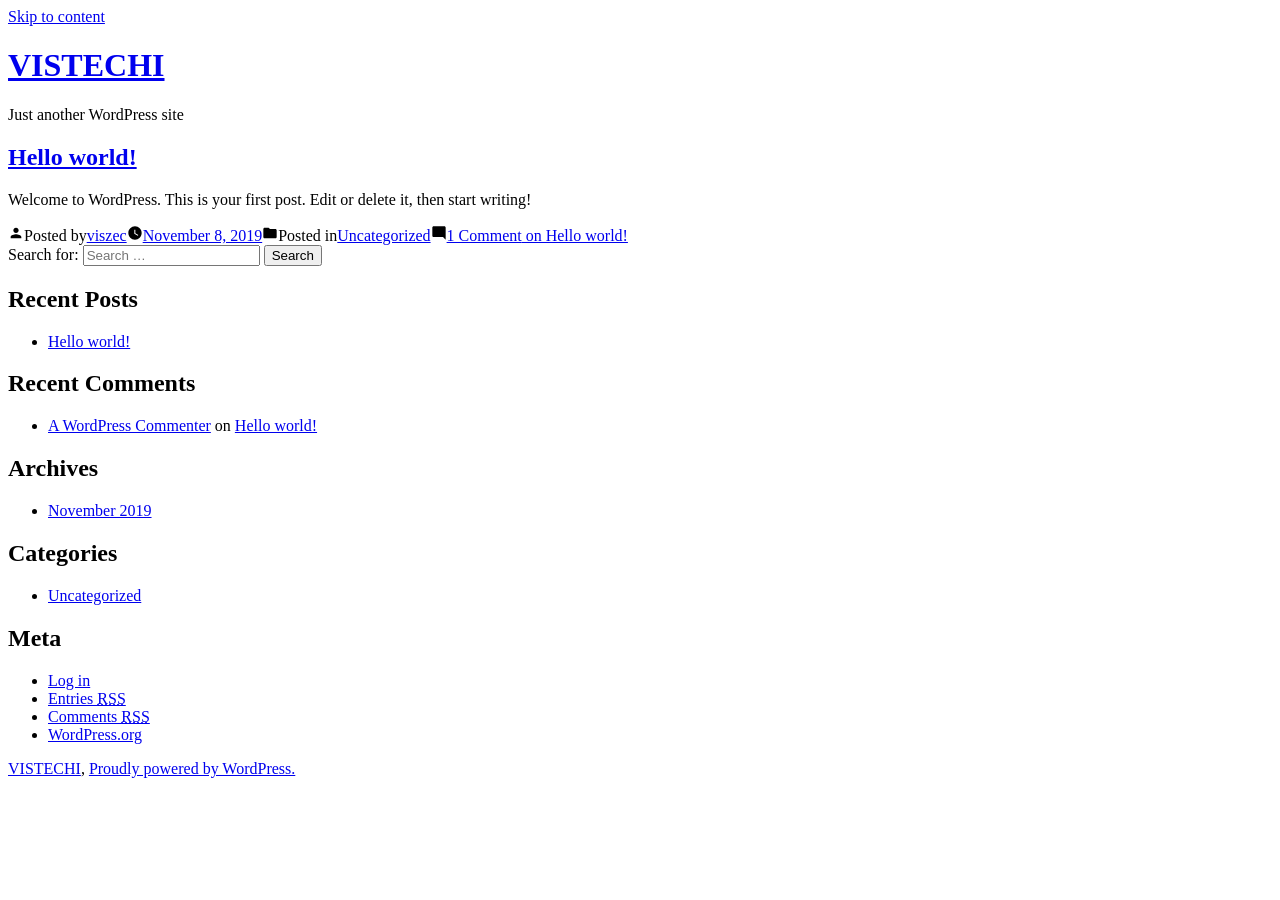
==== index.html @ fca7193f "WP2Static CREATE index.html" ====
<!DOCTYPE html>
<html lang="en-US"><head><meta charset="UTF-8"><meta name="viewport" content="width=device-width, initial-scale=1"><title>VISTECHI – Just another WordPress site</title><link rel="dns-prefetch" href="//s.w.org"><link rel="stylesheet" id="wp-block-library-css" href="https://viszec.github.io/vistechiwp/wp-includes/css/dist/block-library/style.min.css" type="text/css" media="all"><link rel="stylesheet" id="wp-block-library-theme-css" href="https://viszec.github.io/vistechiwp/wp-includes/css/dist/block-library/theme.min.css" type="text/css" media="all"><link rel="stylesheet" id="twentynineteen-style-css" href="https://viszec.github.io/vistechiwp/wp-content/themes/twentynineteen/style.css" type="text/css" media="all"><link rel="stylesheet" id="twentynineteen-print-style-css" href="https://viszec.github.io/vistechiwp/wp-content/themes/twentynineteen/print.css" type="text/css" media="print"><style type="text/css">.recentcomments a{display:inline !important;padding:0 !important;margin:0 !important;}</style></head><body class="home blog wp-embed-responsive hfeed image-filters-enabled">
<div id="page" class="site">
	<a class="skip-link screen-reader-text" href="#content">Skip to content</a>

		<header id="masthead" class="site-header"><div class="site-branding-container">
				<div class="site-branding">

								<h1 class="site-title"><a href="https://viszec.github.io/vistechiwp/" rel="home">VISTECHI</a></h1>
			
				<p class="site-description">
				Just another WordPress site			</p>
			</div>
			</div>

					</header><div id="content" class="site-content">

	<section id="primary" class="content-area"><main id="main" class="site-main"><article id="post-1" class="post-1 post type-post status-publish format-standard hentry category-uncategorized entry"><header class="entry-header"><h2 class="entry-title"><a href="https://viszec.github.io/vistechiwp/index.php/2019/11/08/hello-world/" rel="bookmark">Hello world!</a></h2>	</header><div class="entry-content">
		
<p>Welcome to WordPress. This is your first post. Edit or delete it, then start writing!</p>
	</div>

	<footer class="entry-footer"><span class="byline"><svg class="svg-icon" width="16" height="16" aria-hidden="true" role="img" focusable="false" viewbox="0 0 24 24" version="1.1" xmlns="http://www.w3.org/2000/svg" xmlns:xlink="http://www.w3.org/1999/xlink"><path d="M12 12c2.21 0 4-1.79 4-4s-1.79-4-4-4-4 1.79-4 4 1.79 4 4 4zm0 2c-2.67 0-8 1.34-8 4v2h16v-2c0-2.66-5.33-4-8-4z"></path><path d="M0 0h24v24H0z" fill="none"></path></svg><span class="screen-reader-text">Posted by</span><span class="author vcard"><a class="url fn n" href="https://viszec.github.io/vistechiwp/index.php/author/viszec/">viszec</a></span></span><span class="posted-on"><svg class="svg-icon" width="16" height="16" aria-hidden="true" role="img" focusable="false" xmlns="http://www.w3.org/2000/svg" viewbox="0 0 24 24"><defs><path id="a" d="M0 0h24v24H0V0z"></path></defs><clippath id="b"><use xlink:href="#a" overflow="visible"></use></clippath><path clip-path="url(#b)" d="M12 2C6.5 2 2 6.5 2 12s4.5 10 10 10 10-4.5 10-10S17.5 2 12 2zm4.2 14.2L11 13V7h1.5v5.2l4.5 2.7-.8 1.3z"></path></svg><a href="https://viszec.github.io/vistechiwp/index.php/2019/11/08/hello-world/" rel="bookmark"><time class="entry-date published updated" datetime="2019-11-08T01:41:29+00:00">November 8, 2019</time></a></span><span class="cat-links"><svg class="svg-icon" width="16" height="16" aria-hidden="true" role="img" focusable="false" xmlns="http://www.w3.org/2000/svg" viewbox="0 0 24 24"><path d="M10 4H4c-1.1 0-1.99.9-1.99 2L2 18c0 1.1.9 2 2 2h16c1.1 0 2-.9 2-2V8c0-1.1-.9-2-2-2h-8l-2-2z"></path><path d="M0 0h24v24H0z" fill="none"></path></svg><span class="screen-reader-text">Posted in</span><a href="https://viszec.github.io/vistechiwp/index.php/category/uncategorized/" rel="category tag">Uncategorized</a></span><span class="comments-link"><svg class="svg-icon" width="16" height="16" aria-hidden="true" role="img" focusable="false" viewbox="0 0 24 24" version="1.1" xmlns="http://www.w3.org/2000/svg" xmlns:xlink="http://www.w3.org/1999/xlink"><path d="M21.99 4c0-1.1-.89-2-1.99-2H4c-1.1 0-2 .9-2 2v12c0 1.1.9 2 2 2h14l4 4-.01-18z"></path><path d="M0 0h24v24H0z" fill="none"></path></svg><a href="https://viszec.github.io/vistechiwp/index.php/2019/11/08/hello-world/#comments">1 Comment<span class="screen-reader-text"> on Hello world!</span></a></span>	</footer></article></main></section></div>

	<footer id="colophon" class="site-footer"><aside class="widget-area" role="complementary" aria-label="Footer"><div class="widget-column footer-widget-1">
					<section id="search-2" class="widget widget_search"><form role="search" method="get" class="search-form" action="https://viszec.github.io/vistechiwp/">
				<label>
					<span class="screen-reader-text">Search for:</span>
					<input type="search" class="search-field" placeholder="Search …" value="" name="s"></label>
				<input type="submit" class="search-submit" value="Search"></form></section><section id="recent-posts-2" class="widget widget_recent_entries"><h2 class="widget-title">Recent Posts</h2>		<ul><li>
					<a href="https://viszec.github.io/vistechiwp/index.php/2019/11/08/hello-world/">Hello world!</a>
									</li>
					</ul></section><section id="recent-comments-2" class="widget widget_recent_comments"><h2 class="widget-title">Recent Comments</h2><ul id="recentcomments"><li class="recentcomments"><span class="comment-author-link"><a href="https://wordpress.org/" rel="external nofollow" class="url">A WordPress Commenter</a></span> on <a href="https://viszec.github.io/vistechiwp/index.php/2019/11/08/hello-world/#comment-1">Hello world!</a></li></ul></section><section id="archives-2" class="widget widget_archive"><h2 class="widget-title">Archives</h2>		<ul><li><a href="https://viszec.github.io/vistechiwp/index.php/2019/11/">November 2019</a></li>
		</ul></section><section id="categories-2" class="widget widget_categories"><h2 class="widget-title">Categories</h2>		<ul><li class="cat-item cat-item-1"><a href="https://viszec.github.io/vistechiwp/index.php/category/uncategorized/">Uncategorized</a>
</li>
		</ul></section><section id="meta-2" class="widget widget_meta"><h2 class="widget-title">Meta</h2>			<ul><li><a href="https://viszec.github.io/vistechiwp/wp-login.php">Log in</a></li>
			<li><a href="https://viszec.github.io/vistechiwp/index.php/feed/">Entries <abbr title="Really Simple Syndication">RSS</abbr></a></li>
			<li><a href="https://viszec.github.io/vistechiwp/index.php/comments/feed/">Comments <abbr title="Really Simple Syndication">RSS</abbr></a></li>
			<li><a href="https://wordpress.org/" title="Powered by WordPress, state-of-the-art semantic personal publishing platform.">WordPress.org</a></li>			</ul></section></div>
					</aside><div class="site-info">
										<a class="site-name" href="https://viszec.github.io/vistechiwp/" rel="home">VISTECHI</a>,
						<a href="https://wordpress.org/" class="imprint">
				Proudly powered by WordPress.			</a>
								</div>
	</footer></div>

	<script>
	/(trident|msie)/i.test(navigator.userAgent)&&document.getElementById&&window.addEventListener&&window.addEventListener("hashchange",function(){var t,e=location.hash.substring(1);/^[A-z0-9_-]+$/.test(e)&&(t=document.getElementById(e))&&(/^(?:a|select|input|button|textarea)$/i.test(t.tagName)||(t.tabIndex=-1),t.focus())},!1);
	</script></body></html>
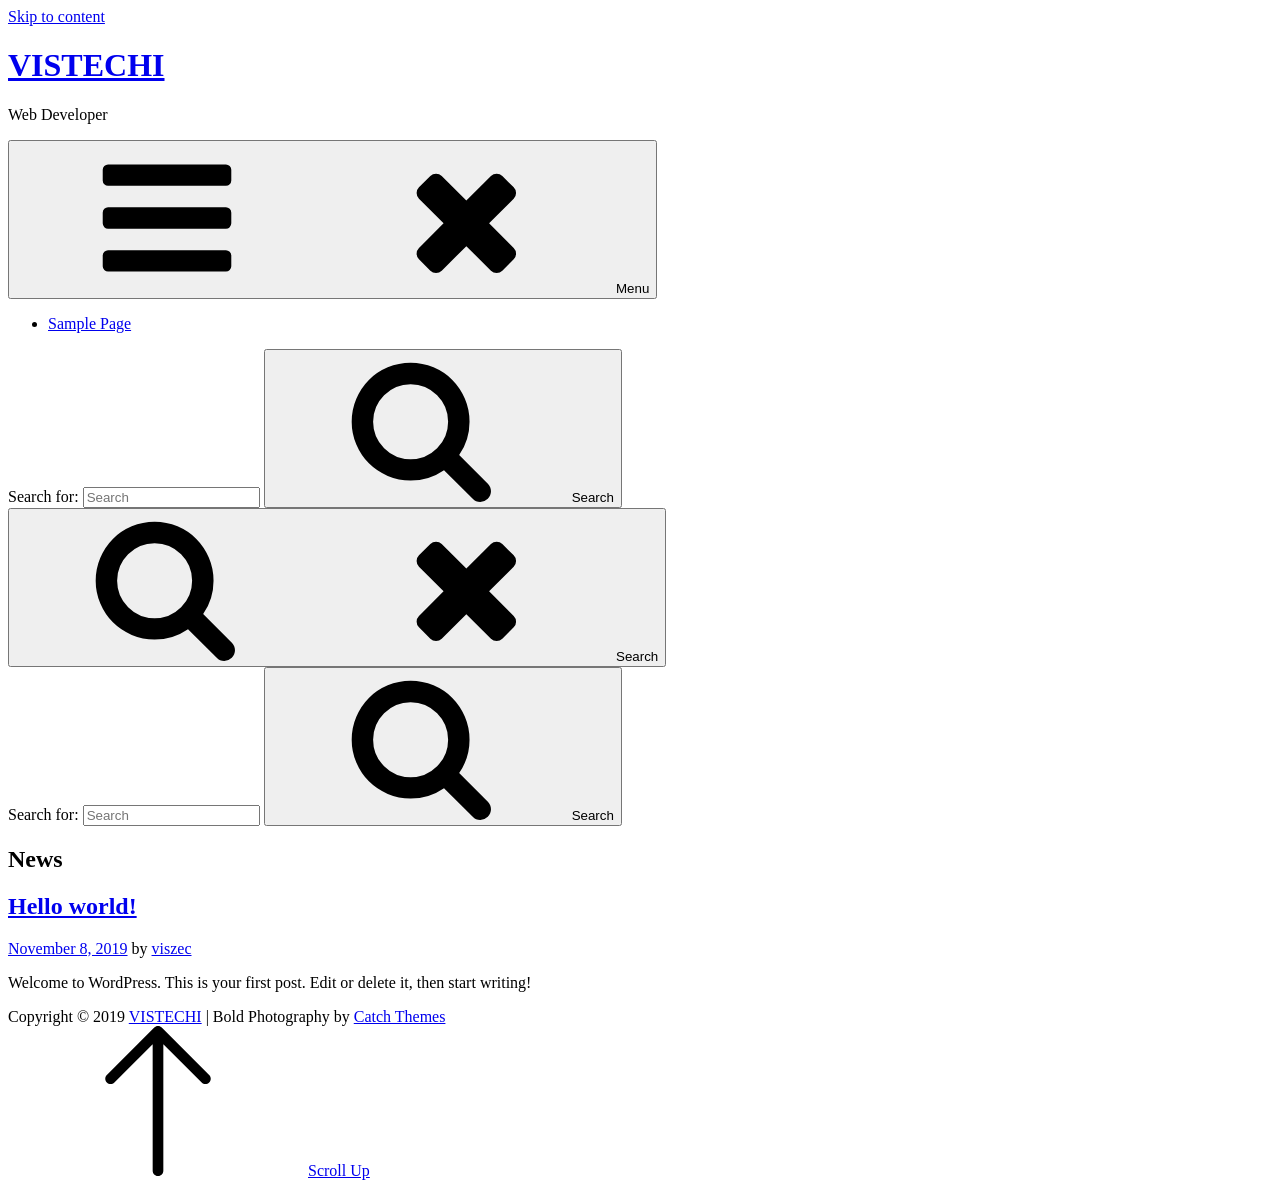
==== commit 23941a9a: "WP2Static UPDATE index.html" ====
--- a/index.html
+++ b/index.html
@@ -1,49 +1,123 @@
 <!DOCTYPE html>
-<html lang="en-US"><head><meta charset="UTF-8"><meta name="viewport" content="width=device-width, initial-scale=1"><title>VISTECHI – Just another WordPress site</title><link rel="dns-prefetch" href="//s.w.org"><link rel="stylesheet" id="wp-block-library-css" href="https://viszec.github.io/vistechiwp/wp-includes/css/dist/block-library/style.min.css" type="text/css" media="all"><link rel="stylesheet" id="wp-block-library-theme-css" href="https://viszec.github.io/vistechiwp/wp-includes/css/dist/block-library/theme.min.css" type="text/css" media="all"><link rel="stylesheet" id="twentynineteen-style-css" href="https://viszec.github.io/vistechiwp/wp-content/themes/twentynineteen/style.css" type="text/css" media="all"><link rel="stylesheet" id="twentynineteen-print-style-css" href="https://viszec.github.io/vistechiwp/wp-content/themes/twentynineteen/print.css" type="text/css" media="print"><style type="text/css">.recentcomments a{display:inline !important;padding:0 !important;margin:0 !important;}</style></head><body class="home blog wp-embed-responsive hfeed image-filters-enabled">
+<html lang="en-US"><head><meta charset="UTF-8"><meta name="viewport" content="width=device-width, initial-scale=1"><script>(function(html){html.className = html.className.replace(/\bno-js\b/,'js')})(document.documentElement);</script><title>VISTECHI – Web Developer</title><link rel="dns-prefetch" href="//fonts.googleapis.com"><link rel="dns-prefetch" href="//s.w.org"><link rel="stylesheet" id="wp-block-library-css" href="https://vistechi.com/wp-includes/css/dist/block-library/style.min.css" type="text/css" media="all"><link rel="stylesheet" id="wp-block-library-theme-css" href="https://vistechi.com/wp-includes/css/dist/block-library/theme.min.css" type="text/css" media="all"><link rel="stylesheet" id="bold-photography-fonts-css" href="https://fonts.googleapis.com/css?family=Open+Sans%3A200%2C300%2C400%2C500%2C600%2C700%2C400italic%2C700italic%7CJosefin+Sans%3A200%2C300%2C400%2C500%2C600%2C700%2C400italic%2C700italic%7COswald%3A200%2C300%2C400%2C500%2C600%2C700%2C400italic%2C700italic&subset=latin%2Clatin-ext" type="text/css" media="all"><link rel="stylesheet" id="bold-photography-style-css" href="https://vistechi.com/wp-content/themes/bold-photography/style.css" type="text/css" media="all"><link rel="stylesheet" id="bold-photography-block-style-css" href="https://vistechi.com/wp-content/themes/bold-photography/assets/css/blocks.css" type="text/css" media="all"><script type="text/javascript" src="https://vistechi.com/wp-includes/js/jquery/jquery.js"></script><script type="text/javascript" src="https://vistechi.com/wp-includes/js/jquery/jquery-migrate.min.js"></script><style type="text/css">.recentcomments a{display:inline !important;padding:0 !important;margin:0 !important;}</style></head><body class="home blog wp-embed-responsive ect-post hfeed fluid-layout navigation-classic no-sidebar content-width-layout excerpt has-header-image">
+
+
 <div id="page" class="site">
 	<a class="skip-link screen-reader-text" href="#content">Skip to content</a>
 
-		<header id="masthead" class="site-header"><div class="site-branding-container">
-				<div class="site-branding">
+	<header id="masthead" class="site-header featured-image"><div class="site-header-main">
+			<div class="wrapper">
+				
+<div class="site-branding">
+	
+	<div class="site-identity">
+					<h1 class="site-title"><a href="https://vistechi.com/" rel="home">VISTECHI</a></h1>
+					<p class="site-description">Web Developer</p>
+			</div>
+</div>
 
-								<h1 class="site-title"><a href="https://viszec.github.io/vistechiwp/" rel="home">VISTECHI</a></h1>
-			
-				<p class="site-description">
-				Just another WordPress site			</p>
-			</div>
+					<div id="site-header-menu" class="site-header-menu">
+		<div id="primary-menu-wrapper" class="menu-wrapper">
+			<div class="menu-toggle-wrapper">
+				<button id="menu-toggle" class="menu-toggle" aria-controls="top-menu" aria-expanded="false"><svg class="icon icon-bars" aria-hidden="true" role="img"><use href="#icon-bars" xlink:href="#icon-bars"></use></svg><svg class="icon icon-close" aria-hidden="true" role="img"><use href="#icon-close" xlink:href="#icon-close"></use></svg><span class="menu-label">Menu</span></button>
 			</div>
 
-					</header><div id="content" class="site-content">
+			<div class="menu-inside-wrapper">
+				
+					<nav id="site-navigation" class="main-navigation default-page-menu" role="navigation" aria-label="Primary Menu"><div class="primary-menu-container"><ul id="menu-primary-items" class="menu nav-menu"><li class="page_item page-item-2"><a href="https://vistechi.com/index.php/sample-page/">Sample Page</a></li></ul></div>
+				
+					</nav><div class="mobile-social-search">
+					<div class="search-container">
+						
 
-	<section id="primary" class="content-area"><main id="main" class="site-main"><article id="post-1" class="post-1 post type-post status-publish format-standard hentry category-uncategorized entry"><header class="entry-header"><h2 class="entry-title"><a href="https://viszec.github.io/vistechiwp/index.php/2019/11/08/hello-world/" rel="bookmark">Hello world!</a></h2>	</header><div class="entry-content">
+<form role="search" method="get" class="search-form" action="https://vistechi.com/">
+	<label for="search-form-5dc4d9b2a115b">
+		<span class="screen-reader-text">Search for:</span>
+		<input type="search" id="search-form-5dc4d9b2a115b" class="search-field" placeholder="Search" value="" name="s"></label>
+
+	<button type="submit" class="search-submit"><svg class="icon icon-search" aria-hidden="true" role="img"><use href="#icon-search" xlink:href="#icon-search"></use></svg><span class="screen-reader-text">Search</span></button>
+</form>
+					</div>
+				</div>
+			</div>
+		</div>
+
+		<div id="primary-search-wrapper" class="menu-wrapper">
+			<div class="menu-toggle-wrapper">
+				<button id="social-search-toggle" class="menu-toggle search-toggle"><svg class="icon icon-search" aria-hidden="true" role="img"><use href="#icon-search" xlink:href="#icon-search"></use></svg><svg class="icon icon-close" aria-hidden="true" role="img"><use href="#icon-close" xlink:href="#icon-close"></use></svg><span class="screen-reader-text">Search</span></button>
+			</div>
+
+			<div class="menu-inside-wrapper">
+				<div class="search-container">
+					
+
+<form role="search" method="get" class="search-form" action="https://vistechi.com/">
+	<label for="search-form-5dc4d9b2a1796">
+		<span class="screen-reader-text">Search for:</span>
+		<input type="search" id="search-form-5dc4d9b2a1796" class="search-field" placeholder="Search" value="" name="s"></label>
+
+	<button type="submit" class="search-submit"><svg class="icon icon-search" aria-hidden="true" role="img"><use href="#icon-search" xlink:href="#icon-search"></use></svg><span class="screen-reader-text">Search</span></button>
+</form>
+				</div>
+			</div>
+		</div>
+	</div>
+			</div>
+		</div>
+	</header><div id="content" class="site-content section">
+		<div class="wrapper">
+
+	<div id="primary" class="content-area">
+		<main id="main" class="site-main"><div class="archive-posts-wrapper ">
+							<div class="section-heading-wrapper">
+					<div class="section-title-wrapper">
+						<h2 class="section-title">News</h2>
+					</div>
+				</div>
+				
+				<div class="section-content-wrapper">
+					<div id="infinite-post-wrap" class="archive-post-wrap">
+						
+<article id="post-1" class="post-1 post type-post status-publish format-standard hentry category-uncategorized"><div class="post-wrapper hentry-inner">
 		
-<p>Welcome to WordPress. This is your first post. Edit or delete it, then start writing!</p>
+		<div class="entry-container">
+			<header class="entry-header"><h2 class="entry-title"><a href="https://vistechi.com/index.php/2019/11/08/hello-world/" rel="bookmark">Hello world!</a></h2>
+								<div class="entry-meta">
+					<span class="posted-on"><a href="https://vistechi.com/index.php/2019/11/08/hello-world/" rel="bookmark"><time class="entry-date published updated" datetime="2019-11-08T01:41:29+00:00">November 8, 2019</time></a></span>					<span class="byline"> by <span class="author vcard"><a class="url fn n" href="https://vistechi.com/index.php/author/viszec/">viszec</a></span></span>				</div>
+							</header><div class="entry-summary">
+				<p>Welcome to WordPress. This is your first post. Edit or delete it, then start writing!</p>
+			</div>
+		</div>
+	</div>
+</article></div>
+				</div>
+
+				
+							</div>
+		</main></div>
+
+		</div>
 	</div>
 
-	<footer class="entry-footer"><span class="byline"><svg class="svg-icon" width="16" height="16" aria-hidden="true" role="img" focusable="false" viewbox="0 0 24 24" version="1.1" xmlns="http://www.w3.org/2000/svg" xmlns:xlink="http://www.w3.org/1999/xlink"><path d="M12 12c2.21 0 4-1.79 4-4s-1.79-4-4-4-4 1.79-4 4 1.79 4 4 4zm0 2c-2.67 0-8 1.34-8 4v2h16v-2c0-2.66-5.33-4-8-4z"></path><path d="M0 0h24v24H0z" fill="none"></path></svg><span class="screen-reader-text">Posted by</span><span class="author vcard"><a class="url fn n" href="https://viszec.github.io/vistechiwp/index.php/author/viszec/">viszec</a></span></span><span class="posted-on"><svg class="svg-icon" width="16" height="16" aria-hidden="true" role="img" focusable="false" xmlns="http://www.w3.org/2000/svg" viewbox="0 0 24 24"><defs><path id="a" d="M0 0h24v24H0V0z"></path></defs><clippath id="b"><use xlink:href="#a" overflow="visible"></use></clippath><path clip-path="url(#b)" d="M12 2C6.5 2 2 6.5 2 12s4.5 10 10 10 10-4.5 10-10S17.5 2 12 2zm4.2 14.2L11 13V7h1.5v5.2l4.5 2.7-.8 1.3z"></path></svg><a href="https://viszec.github.io/vistechiwp/index.php/2019/11/08/hello-world/" rel="bookmark"><time class="entry-date published updated" datetime="2019-11-08T01:41:29+00:00">November 8, 2019</time></a></span><span class="cat-links"><svg class="svg-icon" width="16" height="16" aria-hidden="true" role="img" focusable="false" xmlns="http://www.w3.org/2000/svg" viewbox="0 0 24 24"><path d="M10 4H4c-1.1 0-1.99.9-1.99 2L2 18c0 1.1.9 2 2 2h16c1.1 0 2-.9 2-2V8c0-1.1-.9-2-2-2h-8l-2-2z"></path><path d="M0 0h24v24H0z" fill="none"></path></svg><span class="screen-reader-text">Posted in</span><a href="https://viszec.github.io/vistechiwp/index.php/category/uncategorized/" rel="category tag">Uncategorized</a></span><span class="comments-link"><svg class="svg-icon" width="16" height="16" aria-hidden="true" role="img" focusable="false" viewbox="0 0 24 24" version="1.1" xmlns="http://www.w3.org/2000/svg" xmlns:xlink="http://www.w3.org/1999/xlink"><path d="M21.99 4c0-1.1-.89-2-1.99-2H4c-1.1 0-2 .9-2 2v12c0 1.1.9 2 2 2h14l4 4-.01-18z"></path><path d="M0 0h24v24H0z" fill="none"></path></svg><a href="https://viszec.github.io/vistechiwp/index.php/2019/11/08/hello-world/#comments">1 Comment<span class="screen-reader-text"> on Hello world!</span></a></span>	</footer></article></main></section></div>
+	
 
-	<footer id="colophon" class="site-footer"><aside class="widget-area" role="complementary" aria-label="Footer"><div class="widget-column footer-widget-1">
-					<section id="search-2" class="widget widget_search"><form role="search" method="get" class="search-form" action="https://viszec.github.io/vistechiwp/">
-				<label>
-					<span class="screen-reader-text">Search for:</span>
-					<input type="search" class="search-field" placeholder="Search …" value="" name="s"></label>
-				<input type="submit" class="search-submit" value="Search"></form></section><section id="recent-posts-2" class="widget widget_recent_entries"><h2 class="widget-title">Recent Posts</h2>		<ul><li>
-					<a href="https://viszec.github.io/vistechiwp/index.php/2019/11/08/hello-world/">Hello world!</a>
-									</li>
-					</ul></section><section id="recent-comments-2" class="widget widget_recent_comments"><h2 class="widget-title">Recent Comments</h2><ul id="recentcomments"><li class="recentcomments"><span class="comment-author-link"><a href="https://wordpress.org/" rel="external nofollow" class="url">A WordPress Commenter</a></span> on <a href="https://viszec.github.io/vistechiwp/index.php/2019/11/08/hello-world/#comment-1">Hello world!</a></li></ul></section><section id="archives-2" class="widget widget_archive"><h2 class="widget-title">Archives</h2>		<ul><li><a href="https://viszec.github.io/vistechiwp/index.php/2019/11/">November 2019</a></li>
-		</ul></section><section id="categories-2" class="widget widget_categories"><h2 class="widget-title">Categories</h2>		<ul><li class="cat-item cat-item-1"><a href="https://viszec.github.io/vistechiwp/index.php/category/uncategorized/">Uncategorized</a>
-</li>
-		</ul></section><section id="meta-2" class="widget widget_meta"><h2 class="widget-title">Meta</h2>			<ul><li><a href="https://viszec.github.io/vistechiwp/wp-login.php">Log in</a></li>
-			<li><a href="https://viszec.github.io/vistechiwp/index.php/feed/">Entries <abbr title="Really Simple Syndication">RSS</abbr></a></li>
-			<li><a href="https://viszec.github.io/vistechiwp/index.php/comments/feed/">Comments <abbr title="Really Simple Syndication">RSS</abbr></a></li>
-			<li><a href="https://wordpress.org/" title="Powered by WordPress, state-of-the-art semantic personal publishing platform.">WordPress.org</a></li>			</ul></section></div>
-					</aside><div class="site-info">
-										<a class="site-name" href="https://viszec.github.io/vistechiwp/" rel="home">VISTECHI</a>,
-						<a href="https://wordpress.org/" class="imprint">
-				Proudly powered by WordPress.			</a>
-								</div>
+	<footer id="colophon" class="site-footer"><div id="site-generator">
+			
+<div class="site-info">Copyright © 2019 <a href="https://vistechi.com/">VISTECHI</a> <span class="sep"> | </span>Bold Photography by <a target="_blank" href="https://catchthemes.com/">Catch Themes</a></div>		</div>
 	</footer></div>
 
-	<script>
-	/(trident|msie)/i.test(navigator.userAgent)&&document.getElementById&&window.addEventListener&&window.addEventListener("hashchange",function(){var t,e=location.hash.substring(1);/^[A-z0-9_-]+$/.test(e)&&(t=document.getElementById(e))&&(/^(?:a|select|input|button|textarea)$/i.test(t.tagName)||(t.tabIndex=-1),t.focus())},!1);
-	</script></body></html>
+<a href="#masthead" id="scrollup" class="backtotop"><svg class="icon icon-scrollup" aria-hidden="true" role="img"><use href="#icon-scrollup" xlink:href="#icon-scrollup"></use></svg><span class="screen-reader-text">Scroll Up</span></a><script type="text/javascript" src="https://vistechi.com/wp-content/themes/bold-photography/assets/js/skip-link-focus-fix.min.js"></script><script type="text/javascript">
+/* <![CDATA[ */
+var boldPhotographyOptions = {"screenReaderText":{"expand":"expand child menu","collapse":"collapse child menu","icon":"<svg class=\"icon icon-angle-down\" aria-hidden=\"true\" role=\"img\"> <use href=\"#icon-angle-down\" xlink:href=\"#icon-angle-down\"><\/use> <span class=\"svg-fallback icon-angle-down\"><\/span><\/svg>"},"iconNavPrev":"<svg class=\"icon icon-angle-left\" aria-hidden=\"true\" role=\"img\"> <use href=\"#icon-angle-left\" xlink:href=\"#icon-angle-left\"><\/use> <span class=\"svg-fallback icon-angle-left\"><\/span><\/svg>","iconNavNext":"<svg class=\"icon icon-angle-right\" aria-hidden=\"true\" role=\"img\"> <use href=\"#icon-angle-right\" xlink:href=\"#icon-angle-right\"><\/use> <span class=\"svg-fallback icon-angle-right\"><\/span><\/svg>","rtl":"","dropdownIcon":"<svg class=\"icon icon-angle-down\" aria-hidden=\"true\" role=\"img\"> <use href=\"#icon-angle-down\" xlink:href=\"#icon-angle-down\"><\/use> <span class=\"svg-fallback icon-angle-down\"><\/span><\/svg>"};
+/* ]]> */
+</script><script type="text/javascript" src="https://vistechi.com/wp-content/themes/bold-photography/assets/js/functions.min.js"></script><svg style="position: absolute; width: 0; height: 0; overflow: hidden;" version="1.1" xmlns="http://www.w3.org/2000/svg" xmlns:xlink="http://www.w3.org/1999/xlink"><defs><symbol id="icon-behance" viewbox="0 0 37 32"><path class="path1" d="M33 6.054h-9.125v2.214h9.125v-2.214zM28.5 13.661q-1.607 0-2.607 0.938t-1.107 2.545h7.286q-0.321-3.482-3.571-3.482zM28.786 24.107q1.125 0 2.179-0.571t1.357-1.554h3.946q-1.786 5.482-7.625 5.482-3.821 0-6.080-2.357t-2.259-6.196q0-3.714 2.33-6.17t6.009-2.455q2.464 0 4.295 1.214t2.732 3.196 0.902 4.429q0 0.304-0.036 0.839h-11.75q0 1.982 1.027 3.063t2.973 1.080zM4.946 23.214h5.286q3.661 0 3.661-2.982 0-3.214-3.554-3.214h-5.393v6.196zM4.946 13.625h5.018q1.393 0 2.205-0.652t0.813-2.027q0-2.571-3.393-2.571h-4.643v5.25zM0 4.536h10.607q1.554 0 2.768 0.25t2.259 0.848 1.607 1.723 0.563 2.75q0 3.232-3.071 4.696 2.036 0.571 3.071 2.054t1.036 3.643q0 1.339-0.438 2.438t-1.179 1.848-1.759 1.268-2.161 0.75-2.393 0.232h-10.911v-22.5z"></path></symbol><symbol id="icon-deviantart" viewbox="0 0 18 32"><path class="path1" d="M18.286 5.411l-5.411 10.393 0.429 0.554h4.982v7.411h-9.054l-0.786 0.536-2.536 4.875-0.536 0.536h-5.375v-5.411l5.411-10.411-0.429-0.536h-4.982v-7.411h9.054l0.786-0.536 2.536-4.875 0.536-0.536h5.375v5.411z"></path></symbol><symbol id="icon-medium" viewbox="0 0 32 32"><path class="path1" d="M10.661 7.518v20.946q0 0.446-0.223 0.759t-0.652 0.313q-0.304 0-0.589-0.143l-8.304-4.161q-0.375-0.179-0.634-0.598t-0.259-0.83v-20.357q0-0.357 0.179-0.607t0.518-0.25q0.25 0 0.786 0.268l9.125 4.571q0.054 0.054 0.054 0.089zM11.804 9.321l9.536 15.464-9.536-4.75v-10.714zM32 9.643v18.821q0 0.446-0.25 0.723t-0.679 0.277-0.839-0.232l-7.875-3.929zM31.946 7.5q0 0.054-4.58 7.491t-5.366 8.705l-6.964-11.321 5.786-9.411q0.304-0.5 0.929-0.5 0.25 0 0.464 0.107l9.661 4.821q0.071 0.036 0.071 0.107z"></path></symbol><symbol id="icon-slideshare" viewbox="0 0 32 32"><path class="path1" d="M15.589 13.214q0 1.482-1.134 2.545t-2.723 1.063-2.723-1.063-1.134-2.545q0-1.5 1.134-2.554t2.723-1.054 2.723 1.054 1.134 2.554zM24.554 13.214q0 1.482-1.125 2.545t-2.732 1.063q-1.589 0-2.723-1.063t-1.134-2.545q0-1.5 1.134-2.554t2.723-1.054q1.607 0 2.732 1.054t1.125 2.554zM28.571 16.429v-11.911q0-1.554-0.571-2.205t-1.982-0.652h-19.857q-1.482 0-2.009 0.607t-0.527 2.25v12.018q0.768 0.411 1.58 0.714t1.446 0.5 1.446 0.33 1.268 0.196 1.25 0.071 1.045 0.009 1.009-0.036 0.795-0.036q1.214-0.018 1.696 0.482 0.107 0.107 0.179 0.161 0.464 0.446 1.089 0.911 0.125-1.625 2.107-1.554 0.089 0 0.652 0.027t0.768 0.036 0.813 0.018 0.946-0.018 0.973-0.080 1.089-0.152 1.107-0.241 1.196-0.348 1.205-0.482 1.286-0.616zM31.482 16.339q-2.161 2.661-6.643 4.5 1.5 5.089-0.411 8.304-1.179 2.018-3.268 2.643-1.857 0.571-3.25-0.268-1.536-0.911-1.464-2.929l-0.018-5.821v-0.018q-0.143-0.036-0.438-0.107t-0.42-0.089l-0.018 6.036q0.071 2.036-1.482 2.929-1.411 0.839-3.268 0.268-2.089-0.643-3.25-2.679-1.875-3.214-0.393-8.268-4.482-1.839-6.643-4.5-0.446-0.661-0.071-1.125t1.071 0.018q0.054 0.036 0.196 0.125t0.196 0.143v-12.393q0-1.286 0.839-2.196t2.036-0.911h22.446q1.196 0 2.036 0.911t0.839 2.196v12.393l0.375-0.268q0.696-0.482 1.071-0.018t-0.071 1.125z"></path></symbol><symbol id="icon-snapchat-ghost" viewbox="0 0 30 32"><path class="path1" d="M15.143 2.286q2.393-0.018 4.295 1.223t2.92 3.438q0.482 1.036 0.482 3.196 0 0.839-0.161 3.411 0.25 0.125 0.5 0.125 0.321 0 0.911-0.241t0.911-0.241q0.518 0 1 0.321t0.482 0.821q0 0.571-0.563 0.964t-1.232 0.563-1.232 0.518-0.563 0.848q0 0.268 0.214 0.768 0.661 1.464 1.83 2.679t2.58 1.804q0.5 0.214 1.429 0.411 0.5 0.107 0.5 0.625 0 1.25-3.911 1.839-0.125 0.196-0.196 0.696t-0.25 0.83-0.589 0.33q-0.357 0-1.107-0.116t-1.143-0.116q-0.661 0-1.107 0.089-0.571 0.089-1.125 0.402t-1.036 0.679-1.036 0.723-1.357 0.598-1.768 0.241q-0.929 0-1.723-0.241t-1.339-0.598-1.027-0.723-1.036-0.679-1.107-0.402q-0.464-0.089-1.125-0.089-0.429 0-1.17 0.134t-1.045 0.134q-0.446 0-0.625-0.33t-0.25-0.848-0.196-0.714q-3.911-0.589-3.911-1.839 0-0.518 0.5-0.625 0.929-0.196 1.429-0.411 1.393-0.571 2.58-1.804t1.83-2.679q0.214-0.5 0.214-0.768 0-0.5-0.563-0.848t-1.241-0.527-1.241-0.563-0.563-0.938q0-0.482 0.464-0.813t0.982-0.33q0.268 0 0.857 0.232t0.946 0.232q0.321 0 0.571-0.125-0.161-2.536-0.161-3.393 0-2.179 0.482-3.214 1.143-2.446 3.071-3.536t4.714-1.125z"></path></symbol><symbol id="icon-yelp" viewbox="0 0 27 32"><path class="path1" d="M13.804 23.554v2.268q-0.018 5.214-0.107 5.446-0.214 0.571-0.911 0.714-0.964 0.161-3.241-0.679t-2.902-1.589q-0.232-0.268-0.304-0.643-0.018-0.214 0.071-0.464 0.071-0.179 0.607-0.839t3.232-3.857q0.018 0 1.071-1.25 0.268-0.339 0.705-0.438t0.884 0.063q0.429 0.179 0.67 0.518t0.223 0.75zM11.143 19.071q-0.054 0.982-0.929 1.25l-2.143 0.696q-4.911 1.571-5.214 1.571-0.625-0.036-0.964-0.643-0.214-0.446-0.304-1.339-0.143-1.357 0.018-2.973t0.536-2.223 1-0.571q0.232 0 3.607 1.375 1.25 0.518 2.054 0.839l1.5 0.607q0.411 0.161 0.634 0.545t0.205 0.866zM25.893 24.375q-0.125 0.964-1.634 2.875t-2.42 2.268q-0.661 0.25-1.125-0.125-0.25-0.179-3.286-5.125l-0.839-1.375q-0.25-0.375-0.205-0.821t0.348-0.821q0.625-0.768 1.482-0.464 0.018 0.018 2.125 0.714 3.625 1.179 4.321 1.42t0.839 0.366q0.5 0.393 0.393 1.089zM13.893 13.089q0.089 1.821-0.964 2.179-1.036 0.304-2.036-1.268l-6.75-10.679q-0.143-0.625 0.339-1.107 0.732-0.768 3.705-1.598t4.009-0.563q0.714 0.179 0.875 0.804 0.054 0.321 0.393 5.455t0.429 6.777zM25.714 15.018q0.054 0.696-0.464 1.054-0.268 0.179-5.875 1.536-1.196 0.268-1.625 0.411l0.018-0.036q-0.411 0.107-0.821-0.071t-0.661-0.571q-0.536-0.839 0-1.554 0.018-0.018 1.339-1.821 2.232-3.054 2.679-3.643t0.607-0.696q0.5-0.339 1.161-0.036 0.857 0.411 2.196 2.384t1.446 2.991v0.054z"></path></symbol><symbol id="icon-vine" viewbox="0 0 27 32"><path class="path1" d="M26.732 14.768v3.536q-1.804 0.411-3.536 0.411-1.161 2.429-2.955 4.839t-3.241 3.848-2.286 1.902q-1.429 0.804-2.893-0.054-0.5-0.304-1.080-0.777t-1.518-1.491-1.83-2.295-1.92-3.286-1.884-4.357-1.634-5.616-1.259-6.964h5.054q0.464 3.893 1.25 7.116t1.866 5.661 2.17 4.205 2.5 3.482q3.018-3.018 5.125-7.25-2.536-1.286-3.982-3.929t-1.446-5.946q0-3.429 1.857-5.616t5.071-2.188q3.179 0 4.875 1.884t1.696 5.313q0 2.839-1.036 5.107-0.125 0.018-0.348 0.054t-0.821 0.036-1.125-0.107-1.107-0.455-0.902-0.92q0.554-1.839 0.554-3.286 0-1.554-0.518-2.357t-1.411-0.804q-0.946 0-1.518 0.884t-0.571 2.509q0 3.321 1.875 5.241t4.768 1.92q1.107 0 2.161-0.25z"></path></symbol><symbol id="icon-vk" viewbox="0 0 35 32"><path class="path1" d="M34.232 9.286q0.411 1.143-2.679 5.25-0.429 0.571-1.161 1.518-1.393 1.786-1.607 2.339-0.304 0.732 0.25 1.446 0.304 0.375 1.446 1.464h0.018l0.071 0.071q2.518 2.339 3.411 3.946 0.054 0.089 0.116 0.223t0.125 0.473-0.009 0.607-0.446 0.491-1.054 0.223l-4.571 0.071q-0.429 0.089-1-0.089t-0.929-0.393l-0.357-0.214q-0.536-0.375-1.25-1.143t-1.223-1.384-1.089-1.036-1.009-0.277q-0.054 0.018-0.143 0.063t-0.304 0.259-0.384 0.527-0.304 0.929-0.116 1.384q0 0.268-0.063 0.491t-0.134 0.33l-0.071 0.089q-0.321 0.339-0.946 0.393h-2.054q-1.268 0.071-2.607-0.295t-2.348-0.946-1.839-1.179-1.259-1.027l-0.446-0.429q-0.179-0.179-0.491-0.536t-1.277-1.625-1.893-2.696-2.188-3.768-2.33-4.857q-0.107-0.286-0.107-0.482t0.054-0.286l0.071-0.107q0.268-0.339 1.018-0.339l4.893-0.036q0.214 0.036 0.411 0.116t0.286 0.152l0.089 0.054q0.286 0.196 0.429 0.571 0.357 0.893 0.821 1.848t0.732 1.455l0.286 0.518q0.518 1.071 1 1.857t0.866 1.223 0.741 0.688 0.607 0.25 0.482-0.089q0.036-0.018 0.089-0.089t0.214-0.393 0.241-0.839 0.17-1.446 0-2.232q-0.036-0.714-0.161-1.304t-0.25-0.821l-0.107-0.214q-0.446-0.607-1.518-0.768-0.232-0.036 0.089-0.429 0.304-0.339 0.679-0.536 0.946-0.464 4.268-0.429 1.464 0.018 2.411 0.232 0.357 0.089 0.598 0.241t0.366 0.429 0.188 0.571 0.063 0.813-0.018 0.982-0.045 1.259-0.027 1.473q0 0.196-0.018 0.75t-0.009 0.857 0.063 0.723 0.205 0.696 0.402 0.438q0.143 0.036 0.304 0.071t0.464-0.196 0.679-0.616 0.929-1.196 1.214-1.92q1.071-1.857 1.911-4.018 0.071-0.179 0.179-0.313t0.196-0.188l0.071-0.054 0.089-0.045t0.232-0.054 0.357-0.009l5.143-0.036q0.696-0.089 1.143 0.045t0.554 0.295z"></path></symbol><symbol id="icon-search" viewbox="0 0 30 32"><path class="path1" d="M20.571 14.857q0-3.304-2.348-5.652t-5.652-2.348-5.652 2.348-2.348 5.652 2.348 5.652 5.652 2.348 5.652-2.348 2.348-5.652zM29.714 29.714q0 0.929-0.679 1.607t-1.607 0.679q-0.964 0-1.607-0.679l-6.125-6.107q-3.196 2.214-7.125 2.214-2.554 0-4.884-0.991t-4.018-2.679-2.679-4.018-0.991-4.884 0.991-4.884 2.679-4.018 4.018-2.679 4.884-0.991 4.884 0.991 4.018 2.679 2.679 4.018 0.991 4.884q0 3.929-2.214 7.125l6.125 6.125q0.661 0.661 0.661 1.607z"></path></symbol><symbol id="icon-envelope-o" viewbox="0 0 1792 1792"><path d="M1664 1504v-768q-32 36-69 66-268 206-426 338-51 43-83 67t-86.5 48.5-102.5 24.5h-2q-48 0-102.5-24.5t-86.5-48.5-83-67q-158-132-426-338-37-30-69-66v768q0 13 9.5 22.5t22.5 9.5h1472q13 0 22.5-9.5t9.5-22.5zm0-1051v-24.5l-.5-13-3-12.5-5.5-9-9-7.5-14-2.5h-1472q-13 0-22.5 9.5t-9.5 22.5q0 168 147 284 193 152 401 317 6 5 35 29.5t46 37.5 44.5 31.5 50.5 27.5 43 9h2q20 0 43-9t50.5-27.5 44.5-31.5 46-37.5 35-29.5q208-165 401-317 54-43 100.5-115.5t46.5-131.5zm128-37v1088q0 66-47 113t-113 47h-1472q-66 0-113-47t-47-113v-1088q0-66 47-113t113-47h1472q66 0 113 47t47 113z"></path></symbol><symbol id="icon-close" viewbox="0 0 25 32"><path class="path1" d="M23.179 23.607q0 0.714-0.5 1.214l-2.429 2.429q-0.5 0.5-1.214 0.5t-1.214-0.5l-5.25-5.25-5.25 5.25q-0.5 0.5-1.214 0.5t-1.214-0.5l-2.429-2.429q-0.5-0.5-0.5-1.214t0.5-1.214l5.25-5.25-5.25-5.25q-0.5-0.5-0.5-1.214t0.5-1.214l2.429-2.429q0.5-0.5 1.214-0.5t1.214 0.5l5.25 5.25 5.25-5.25q0.5-0.5 1.214-0.5t1.214 0.5l2.429 2.429q0.5 0.5 0.5 1.214t-0.5 1.214l-5.25 5.25 5.25 5.25q0.5 0.5 0.5 1.214z"></path></symbol><symbol id="icon-angle-left" viewbox="0 0 1792 1792"><path class="path1" d="M1203 544q0 13-10 23l-393 393 393 393q10 10 10 23t-10 23l-50 50q-10 10-23 10t-23-10l-466-466q-10-10-10-23t10-23l466-466q10-10 23-10t23 10l50 50q10 10 10 23z"></path></symbol><symbol id="icon-angle-right" viewbox="0 0 1792 1792"><path class="path1" d="M1171 960q0 13-10 23l-466 466q-10 10-23 10t-23-10l-50-50q-10-10-10-23t10-23l393-393-393-393q-10-10-10-23t10-23l50-50q10-10 23-10t23 10l466 466q10 10 10 23z"></path></symbol><symbol id="icon-angle-down" viewbox="0 0 21 32"><path class="path1" d="M19.196 13.143q0 0.232-0.179 0.411l-8.321 8.321q-0.179 0.179-0.411 0.179t-0.411-0.179l-8.321-8.321q-0.179-0.179-0.179-0.411t0.179-0.411l0.893-0.893q0.179-0.179 0.411-0.179t0.411 0.179l7.018 7.018 7.018-7.018q0.179-0.179 0.411-0.179t0.411 0.179l0.893 0.893q0.179 0.179 0.179 0.411z"></path></symbol><symbol id="icon-folder-open" viewbox="0 0 34 32"><path class="path1" d="M33.554 17q0 0.554-0.554 1.179l-6 7.071q-0.768 0.911-2.152 1.545t-2.563 0.634h-19.429q-0.607 0-1.080-0.232t-0.473-0.768q0-0.554 0.554-1.179l6-7.071q0.768-0.911 2.152-1.545t2.563-0.634h19.429q0.607 0 1.080 0.232t0.473 0.768zM27.429 10.857v2.857h-14.857q-1.679 0-3.518 0.848t-2.929 2.134l-6.107 7.179q0-0.071-0.009-0.223t-0.009-0.223v-17.143q0-1.643 1.179-2.821t2.821-1.179h5.714q1.643 0 2.821 1.179t1.179 2.821v0.571h9.714q1.643 0 2.821 1.179t1.179 2.821z"></path></symbol><symbol id="icon-twitter" viewbox="0 0 30 32"><path class="path1" d="M28.929 7.286q-1.196 1.75-2.893 2.982 0.018 0.25 0.018 0.75 0 2.321-0.679 4.634t-2.063 4.437-3.295 3.759-4.607 2.607-5.768 0.973q-4.839 0-8.857-2.589 0.625 0.071 1.393 0.071 4.018 0 7.161-2.464-1.875-0.036-3.357-1.152t-2.036-2.848q0.589 0.089 1.089 0.089 0.768 0 1.518-0.196-2-0.411-3.313-1.991t-1.313-3.67v-0.071q1.214 0.679 2.607 0.732-1.179-0.786-1.875-2.054t-0.696-2.75q0-1.571 0.786-2.911 2.161 2.661 5.259 4.259t6.634 1.777q-0.143-0.679-0.143-1.321 0-2.393 1.688-4.080t4.080-1.688q2.5 0 4.214 1.821 1.946-0.375 3.661-1.393-0.661 2.054-2.536 3.179 1.661-0.179 3.321-0.893z"></path></symbol><symbol id="icon-facebook" viewbox="0 0 19 32"><path class="path1" d="M17.125 0.214v4.714h-2.804q-1.536 0-2.071 0.643t-0.536 1.929v3.375h5.232l-0.696 5.286h-4.536v13.554h-5.464v-13.554h-4.554v-5.286h4.554v-3.893q0-3.321 1.857-5.152t4.946-1.83q2.625 0 4.071 0.214z"></path></symbol><symbol id="icon-github" viewbox="0 0 27 32"><path class="path1" d="M13.714 2.286q3.732 0 6.884 1.839t4.991 4.991 1.839 6.884q0 4.482-2.616 8.063t-6.759 4.955q-0.482 0.089-0.714-0.125t-0.232-0.536q0-0.054 0.009-1.366t0.009-2.402q0-1.732-0.929-2.536 1.018-0.107 1.83-0.321t1.679-0.696 1.446-1.188 0.946-1.875 0.366-2.688q0-2.125-1.411-3.679 0.661-1.625-0.143-3.643-0.5-0.161-1.446 0.196t-1.643 0.786l-0.679 0.429q-1.661-0.464-3.429-0.464t-3.429 0.464q-0.286-0.196-0.759-0.482t-1.491-0.688-1.518-0.241q-0.804 2.018-0.143 3.643-1.411 1.554-1.411 3.679 0 1.518 0.366 2.679t0.938 1.875 1.438 1.196 1.679 0.696 1.83 0.321q-0.696 0.643-0.875 1.839-0.375 0.179-0.804 0.268t-1.018 0.089-1.17-0.384-0.991-1.116q-0.339-0.571-0.866-0.929t-0.884-0.429l-0.357-0.054q-0.375 0-0.518 0.080t-0.089 0.205 0.161 0.25 0.232 0.214l0.125 0.089q0.393 0.179 0.777 0.679t0.563 0.911l0.179 0.411q0.232 0.679 0.786 1.098t1.196 0.536 1.241 0.125 0.991-0.063l0.411-0.071q0 0.679 0.009 1.58t0.009 0.973q0 0.321-0.232 0.536t-0.714 0.125q-4.143-1.375-6.759-4.955t-2.616-8.063q0-3.732 1.839-6.884t4.991-4.991 6.884-1.839zM5.196 21.982q0.054-0.125-0.125-0.214-0.179-0.054-0.232 0.036-0.054 0.125 0.125 0.214 0.161 0.107 0.232-0.036zM5.75 22.589q0.125-0.089-0.036-0.286-0.179-0.161-0.286-0.054-0.125 0.089 0.036 0.286 0.179 0.179 0.286 0.054zM6.286 23.393q0.161-0.125 0-0.339-0.143-0.232-0.304-0.107-0.161 0.089 0 0.321t0.304 0.125zM7.036 24.143q0.143-0.143-0.071-0.339-0.214-0.214-0.357-0.054-0.161 0.143 0.071 0.339 0.214 0.214 0.357 0.054zM8.054 24.589q0.054-0.196-0.232-0.286-0.268-0.071-0.339 0.125t0.232 0.268q0.268 0.107 0.339-0.107zM9.179 24.679q0-0.232-0.304-0.196-0.286 0-0.286 0.196 0 0.232 0.304 0.196 0.286 0 0.286-0.196zM10.214 24.5q-0.036-0.196-0.321-0.161-0.286 0.054-0.25 0.268t0.321 0.143 0.25-0.25z"></path></symbol><symbol id="icon-bars" viewbox="0 0 27 32"><path class="path1" d="M27.429 24v2.286q0 0.464-0.339 0.804t-0.804 0.339h-25.143q-0.464 0-0.804-0.339t-0.339-0.804v-2.286q0-0.464 0.339-0.804t0.804-0.339h25.143q0.464 0 0.804 0.339t0.339 0.804zM27.429 14.857v2.286q0 0.464-0.339 0.804t-0.804 0.339h-25.143q-0.464 0-0.804-0.339t-0.339-0.804v-2.286q0-0.464 0.339-0.804t0.804-0.339h25.143q0.464 0 0.804 0.339t0.339 0.804zM27.429 5.714v2.286q0 0.464-0.339 0.804t-0.804 0.339h-25.143q-0.464 0-0.804-0.339t-0.339-0.804v-2.286q0-0.464 0.339-0.804t0.804-0.339h25.143q0.464 0 0.804 0.339t0.339 0.804z"></path></symbol><symbol id="icon-google-plus" viewbox="0 0 41 32"><path class="path1" d="M25.661 16.304q0 3.714-1.554 6.616t-4.429 4.536-6.589 1.634q-2.661 0-5.089-1.036t-4.179-2.786-2.786-4.179-1.036-5.089 1.036-5.089 2.786-4.179 4.179-2.786 5.089-1.036q5.107 0 8.768 3.429l-3.554 3.411q-2.089-2.018-5.214-2.018-2.196 0-4.063 1.107t-2.955 3.009-1.089 4.152 1.089 4.152 2.955 3.009 4.063 1.107q1.482 0 2.723-0.411t2.045-1.027 1.402-1.402 0.875-1.482 0.384-1.321h-7.429v-4.5h12.357q0.214 1.125 0.214 2.179zM41.143 14.125v3.75h-3.732v3.732h-3.75v-3.732h-3.732v-3.75h3.732v-3.732h3.75v3.732h3.732z"></path></symbol><symbol id="icon-linkedin" viewbox="0 0 27 32"><path class="path1" d="M6.232 11.161v17.696h-5.893v-17.696h5.893zM6.607 5.696q0.018 1.304-0.902 2.179t-2.42 0.875h-0.036q-1.464 0-2.357-0.875t-0.893-2.179q0-1.321 0.92-2.188t2.402-0.866 2.375 0.866 0.911 2.188zM27.429 18.714v10.143h-5.875v-9.464q0-1.875-0.723-2.938t-2.259-1.063q-1.125 0-1.884 0.616t-1.134 1.527q-0.196 0.536-0.196 1.446v9.875h-5.875q0.036-7.125 0.036-11.554t-0.018-5.286l-0.018-0.857h5.875v2.571h-0.036q0.357-0.571 0.732-1t1.009-0.929 1.554-0.777 2.045-0.277q3.054 0 4.911 2.027t1.857 5.938z"></path></symbol><symbol id="icon-quote-right" viewbox="0 0 30 32"><path class="path1" d="M13.714 5.714v12.571q0 1.857-0.723 3.545t-1.955 2.92-2.92 1.955-3.545 0.723h-1.143q-0.464 0-0.804-0.339t-0.339-0.804v-2.286q0-0.464 0.339-0.804t0.804-0.339h1.143q1.893 0 3.232-1.339t1.339-3.232v-0.571q0-0.714-0.5-1.214t-1.214-0.5h-4q-1.429 0-2.429-1t-1-2.429v-6.857q0-1.429 1-2.429t2.429-1h6.857q1.429 0 2.429 1t1 2.429zM29.714 5.714v12.571q0 1.857-0.723 3.545t-1.955 2.92-2.92 1.955-3.545 0.723h-1.143q-0.464 0-0.804-0.339t-0.339-0.804v-2.286q0-0.464 0.339-0.804t0.804-0.339h1.143q1.893 0 3.232-1.339t1.339-3.232v-0.571q0-0.714-0.5-1.214t-1.214-0.5h-4q-1.429 0-2.429-1t-1-2.429v-6.857q0-1.429 1-2.429t2.429-1h6.857q1.429 0 2.429 1t1 2.429z"></path></symbol><symbol id="icon-mail-reply" viewbox="0 0 32 32"><path class="path1" d="M32 20q0 2.964-2.268 8.054-0.054 0.125-0.188 0.429t-0.241 0.536-0.232 0.393q-0.214 0.304-0.5 0.304-0.268 0-0.42-0.179t-0.152-0.446q0-0.161 0.045-0.473t0.045-0.42q0.089-1.214 0.089-2.196 0-1.804-0.313-3.232t-0.866-2.473-1.429-1.804-1.884-1.241-2.375-0.759-2.75-0.384-3.134-0.107h-4v4.571q0 0.464-0.339 0.804t-0.804 0.339-0.804-0.339l-9.143-9.143q-0.339-0.339-0.339-0.804t0.339-0.804l9.143-9.143q0.339-0.339 0.804-0.339t0.804 0.339 0.339 0.804v4.571h4q12.732 0 15.625 7.196 0.946 2.393 0.946 5.946z"></path></symbol><symbol id="icon-youtube" viewbox="0 0 27 32"><path class="path1" d="M17.339 22.214v3.768q0 1.196-0.696 1.196-0.411 0-0.804-0.393v-5.375q0.393-0.393 0.804-0.393 0.696 0 0.696 1.196zM23.375 22.232v0.821h-1.607v-0.821q0-1.214 0.804-1.214t0.804 1.214zM6.125 18.339h1.911v-1.679h-5.571v1.679h1.875v10.161h1.786v-10.161zM11.268 28.5h1.589v-8.821h-1.589v6.75q-0.536 0.75-1.018 0.75-0.321 0-0.375-0.375-0.018-0.054-0.018-0.625v-6.5h-1.589v6.982q0 0.875 0.143 1.304 0.214 0.661 1.036 0.661 0.857 0 1.821-1.089v0.964zM18.929 25.857v-3.518q0-1.304-0.161-1.768-0.304-1-1.268-1-0.893 0-1.661 0.964v-3.875h-1.589v11.839h1.589v-0.857q0.804 0.982 1.661 0.982 0.964 0 1.268-0.982 0.161-0.482 0.161-1.786zM24.964 25.679v-0.232h-1.625q0 0.911-0.036 1.089-0.125 0.643-0.714 0.643-0.821 0-0.821-1.232v-1.554h3.196v-1.839q0-1.411-0.482-2.071-0.696-0.911-1.893-0.911-1.214 0-1.911 0.911-0.5 0.661-0.5 2.071v3.089q0 1.411 0.518 2.071 0.696 0.911 1.929 0.911 1.286 0 1.929-0.946 0.321-0.482 0.375-0.964 0.036-0.161 0.036-1.036zM14.107 9.375v-3.75q0-1.232-0.768-1.232t-0.768 1.232v3.75q0 1.25 0.768 1.25t0.768-1.25zM26.946 22.786q0 4.179-0.464 6.25-0.25 1.054-1.036 1.768t-1.821 0.821q-3.286 0.375-9.911 0.375t-9.911-0.375q-1.036-0.107-1.83-0.821t-1.027-1.768q-0.464-2-0.464-6.25 0-4.179 0.464-6.25 0.25-1.054 1.036-1.768t1.839-0.839q3.268-0.357 9.893-0.357t9.911 0.357q1.036 0.125 1.83 0.839t1.027 1.768q0.464 2 0.464 6.25zM9.125 0h1.821l-2.161 7.125v4.839h-1.786v-4.839q-0.25-1.321-1.089-3.786-0.661-1.839-1.161-3.339h1.893l1.268 4.696zM15.732 5.946v3.125q0 1.446-0.5 2.107-0.661 0.911-1.893 0.911-1.196 0-1.875-0.911-0.5-0.679-0.5-2.107v-3.125q0-1.429 0.5-2.089 0.679-0.911 1.875-0.911 1.232 0 1.893 0.911 0.5 0.661 0.5 2.089zM21.714 3.054v8.911h-1.625v-0.982q-0.946 1.107-1.839 1.107-0.821 0-1.054-0.661-0.143-0.429-0.143-1.339v-7.036h1.625v6.554q0 0.589 0.018 0.625 0.054 0.393 0.375 0.393 0.482 0 1.018-0.768v-6.804h1.625z"></path></symbol><symbol id="icon-dropbox" viewbox="0 0 32 32"><path class="path1" d="M7.179 12.625l8.821 5.446-6.107 5.089-8.75-5.696zM24.786 22.536v1.929l-8.75 5.232v0.018l-0.018-0.018-0.018 0.018v-0.018l-8.732-5.232v-1.929l2.625 1.714 6.107-5.071v-0.036l0.018 0.018 0.018-0.018v0.036l6.125 5.071zM9.893 2.107l6.107 5.089-8.821 5.429-6.036-4.821zM24.821 12.625l6.036 4.839-8.732 5.696-6.125-5.089zM22.125 2.107l8.732 5.696-6.036 4.821-8.821-5.429z"></path></symbol><symbol id="icon-instagram" viewbox="0 0 27 32"><path class="path1" d="M18.286 16q0-1.893-1.339-3.232t-3.232-1.339-3.232 1.339-1.339 3.232 1.339 3.232 3.232 1.339 3.232-1.339 1.339-3.232zM20.75 16q0 2.929-2.054 4.982t-4.982 2.054-4.982-2.054-2.054-4.982 2.054-4.982 4.982-2.054 4.982 2.054 2.054 4.982zM22.679 8.679q0 0.679-0.482 1.161t-1.161 0.482-1.161-0.482-0.482-1.161 0.482-1.161 1.161-0.482 1.161 0.482 0.482 1.161zM13.714 4.75q-0.125 0-1.366-0.009t-1.884 0-1.723 0.054-1.839 0.179-1.277 0.33q-0.893 0.357-1.571 1.036t-1.036 1.571q-0.196 0.518-0.33 1.277t-0.179 1.839-0.054 1.723 0 1.884 0.009 1.366-0.009 1.366 0 1.884 0.054 1.723 0.179 1.839 0.33 1.277q0.357 0.893 1.036 1.571t1.571 1.036q0.518 0.196 1.277 0.33t1.839 0.179 1.723 0.054 1.884 0 1.366-0.009 1.366 0.009 1.884 0 1.723-0.054 1.839-0.179 1.277-0.33q0.893-0.357 1.571-1.036t1.036-1.571q0.196-0.518 0.33-1.277t0.179-1.839 0.054-1.723 0-1.884-0.009-1.366 0.009-1.366 0-1.884-0.054-1.723-0.179-1.839-0.33-1.277q-0.357-0.893-1.036-1.571t-1.571-1.036q-0.518-0.196-1.277-0.33t-1.839-0.179-1.723-0.054-1.884 0-1.366 0.009zM27.429 16q0 4.089-0.089 5.661-0.179 3.714-2.214 5.75t-5.75 2.214q-1.571 0.089-5.661 0.089t-5.661-0.089q-3.714-0.179-5.75-2.214t-2.214-5.75q-0.089-1.571-0.089-5.661t0.089-5.661q0.179-3.714 2.214-5.75t5.75-2.214q1.571-0.089 5.661-0.089t5.661 0.089q3.714 0.179 5.75 2.214t2.214 5.75q0.089 1.571 0.089 5.661z"></path></symbol><symbol id="icon-flickr" viewbox="0 0 27 32"><path class="path1" d="M22.286 2.286q2.125 0 3.634 1.509t1.509 3.634v17.143q0 2.125-1.509 3.634t-3.634 1.509h-17.143q-2.125 0-3.634-1.509t-1.509-3.634v-17.143q0-2.125 1.509-3.634t3.634-1.509h17.143zM12.464 16q0-1.571-1.107-2.679t-2.679-1.107-2.679 1.107-1.107 2.679 1.107 2.679 2.679 1.107 2.679-1.107 1.107-2.679zM22.536 16q0-1.571-1.107-2.679t-2.679-1.107-2.679 1.107-1.107 2.679 1.107 2.679 2.679 1.107 2.679-1.107 1.107-2.679z"></path></symbol><symbol id="icon-tumblr" viewbox="0 0 19 32"><path class="path1" d="M16.857 23.732l1.429 4.232q-0.411 0.625-1.982 1.179t-3.161 0.571q-1.857 0.036-3.402-0.464t-2.545-1.321-1.696-1.893-0.991-2.143-0.295-2.107v-9.714h-3v-3.839q1.286-0.464 2.304-1.241t1.625-1.607 1.036-1.821 0.607-1.768 0.268-1.58q0.018-0.089 0.080-0.152t0.134-0.063h4.357v7.571h5.946v4.5h-5.964v9.25q0 0.536 0.116 1t0.402 0.938 0.884 0.741 1.455 0.25q1.393-0.036 2.393-0.518z"></path></symbol><symbol id="icon-dribbble" viewbox="0 0 27 32"><path class="path1" d="M18.286 26.786q-0.75-4.304-2.5-8.893h-0.036l-0.036 0.018q-0.286 0.107-0.768 0.295t-1.804 0.875-2.446 1.464-2.339 2.045-1.839 2.643l-0.268-0.196q3.286 2.679 7.464 2.679 2.357 0 4.571-0.929zM14.982 15.946q-0.375-0.875-0.946-1.982-5.554 1.661-12.018 1.661-0.018 0.125-0.018 0.375 0 2.214 0.786 4.223t2.214 3.598q0.893-1.589 2.205-2.973t2.545-2.223 2.33-1.446 1.777-0.857l0.661-0.232q0.071-0.018 0.232-0.063t0.232-0.080zM13.071 12.161q-2.143-3.804-4.357-6.75-2.464 1.161-4.179 3.321t-2.286 4.857q5.393 0 10.821-1.429zM25.286 17.857q-3.75-1.071-7.304-0.518 1.554 4.268 2.286 8.375 1.982-1.339 3.304-3.384t1.714-4.473zM10.911 4.625q-0.018 0-0.036 0.018 0.018-0.018 0.036-0.018zM21.446 7.214q-3.304-2.929-7.732-2.929-1.357 0-2.768 0.339 2.339 3.036 4.393 6.821 1.232-0.464 2.321-1.080t1.723-1.098 1.17-1.018 0.67-0.723zM25.429 15.875q-0.054-4.143-2.661-7.321l-0.018 0.018q-0.161 0.214-0.339 0.438t-0.777 0.795-1.268 1.080-1.786 1.161-2.348 1.152q0.446 0.946 0.786 1.696 0.036 0.107 0.116 0.313t0.134 0.295q0.643-0.089 1.33-0.125t1.313-0.036 1.232 0.027 1.143 0.071 1.009 0.098 0.857 0.116 0.652 0.107 0.446 0.080zM27.429 16q0 3.732-1.839 6.884t-4.991 4.991-6.884 1.839-6.884-1.839-4.991-4.991-1.839-6.884 1.839-6.884 4.991-4.991 6.884-1.839 6.884 1.839 4.991 4.991 1.839 6.884z"></path></symbol><symbol id="icon-skype" viewbox="0 0 27 32"><path class="path1" d="M20.946 18.982q0-0.893-0.348-1.634t-0.866-1.223-1.304-0.875-1.473-0.607-1.563-0.411l-1.857-0.429q-0.536-0.125-0.786-0.188t-0.625-0.205-0.536-0.286-0.295-0.375-0.134-0.536q0-1.375 2.571-1.375 0.768 0 1.375 0.214t0.964 0.509 0.679 0.598 0.714 0.518 0.857 0.214q0.839 0 1.348-0.571t0.509-1.375q0-0.982-1-1.777t-2.536-1.205-3.25-0.411q-1.214 0-2.357 0.277t-2.134 0.839-1.589 1.554-0.598 2.295q0 1.089 0.339 1.902t1 1.348 1.429 0.866 1.839 0.58l2.607 0.643q1.607 0.393 2 0.643 0.571 0.357 0.571 1.071 0 0.696-0.714 1.152t-1.875 0.455q-0.911 0-1.634-0.286t-1.161-0.688-0.813-0.804-0.821-0.688-0.964-0.286q-0.893 0-1.348 0.536t-0.455 1.339q0 1.643 2.179 2.813t5.196 1.17q1.304 0 2.5-0.33t2.188-0.955 1.58-1.67 0.589-2.348zM27.429 22.857q0 2.839-2.009 4.848t-4.848 2.009q-2.321 0-4.179-1.429-1.375 0.286-2.679 0.286-2.554 0-4.884-0.991t-4.018-2.679-2.679-4.018-0.991-4.884q0-1.304 0.286-2.679-1.429-1.857-1.429-4.179 0-2.839 2.009-4.848t4.848-2.009q2.321 0 4.179 1.429 1.375-0.286 2.679-0.286 2.554 0 4.884 0.991t4.018 2.679 2.679 4.018 0.991 4.884q0 1.304-0.286 2.679 1.429 1.857 1.429 4.179z"></path></symbol><symbol id="icon-foursquare" viewbox="0 0 23 32"><path class="path1" d="M17.857 7.75l0.661-3.464q0.089-0.411-0.161-0.714t-0.625-0.304h-12.714q-0.411 0-0.688 0.304t-0.277 0.661v19.661q0 0.125 0.107 0.018l5.196-6.286q0.411-0.464 0.679-0.598t0.857-0.134h4.268q0.393 0 0.661-0.259t0.321-0.527q0.429-2.321 0.661-3.411 0.071-0.375-0.205-0.714t-0.652-0.339h-5.25q-0.518 0-0.857-0.339t-0.339-0.857v-0.75q0-0.518 0.339-0.848t0.857-0.33h6.179q0.321 0 0.625-0.241t0.357-0.527zM21.911 3.786q-0.268 1.304-0.955 4.759t-1.241 6.25-0.625 3.098q-0.107 0.393-0.161 0.58t-0.25 0.58-0.438 0.589-0.688 0.375-1.036 0.179h-4.839q-0.232 0-0.393 0.179-0.143 0.161-7.607 8.821-0.393 0.446-1.045 0.509t-0.866-0.098q-0.982-0.393-0.982-1.75v-25.179q0-0.982 0.679-1.83t2.143-0.848h15.857q1.696 0 2.268 0.946t0.179 2.839zM21.911 3.786l-2.821 14.107q0.071-0.304 0.625-3.098t1.241-6.25 0.955-4.759z"></path></symbol><symbol id="icon-wordpress" viewbox="0 0 32 32"><path class="path1" d="M2.268 16q0-2.911 1.196-5.589l6.554 17.946q-3.5-1.696-5.625-5.018t-2.125-7.339zM25.268 15.304q0 0.339-0.045 0.688t-0.179 0.884-0.205 0.786-0.313 1.054-0.313 1.036l-1.357 4.571-4.964-14.75q0.821-0.054 1.571-0.143 0.339-0.036 0.464-0.33t-0.045-0.554-0.509-0.241l-3.661 0.179q-1.339-0.018-3.607-0.179-0.214-0.018-0.366 0.089t-0.205 0.268-0.027 0.33 0.161 0.295 0.348 0.143l1.429 0.143 2.143 5.857-3 9-5-14.857q0.821-0.054 1.571-0.143 0.339-0.036 0.464-0.33t-0.045-0.554-0.509-0.241l-3.661 0.179q-0.125 0-0.411-0.009t-0.464-0.009q1.875-2.857 4.902-4.527t6.563-1.67q2.625 0 5.009 0.946t4.259 2.661h-0.179q-0.982 0-1.643 0.723t-0.661 1.705q0 0.214 0.036 0.429t0.071 0.384 0.143 0.411 0.161 0.375 0.214 0.402 0.223 0.375 0.259 0.429 0.25 0.411q1.125 1.911 1.125 3.786zM16.232 17.196l4.232 11.554q0.018 0.107 0.089 0.196-2.25 0.786-4.554 0.786-2 0-3.875-0.571zM28.036 9.411q1.696 3.107 1.696 6.589 0 3.732-1.857 6.884t-4.982 4.973l4.196-12.107q1.054-3.018 1.054-4.929 0-0.75-0.107-1.411zM16 0q3.25 0 6.214 1.268t5.107 3.411 3.411 5.107 1.268 6.214-1.268 6.214-3.411 5.107-5.107 3.411-6.214 1.268-6.214-1.268-5.107-3.411-3.411-5.107-1.268-6.214 1.268-6.214 3.411-5.107 5.107-3.411 6.214-1.268zM16 31.268q3.089 0 5.92-1.214t4.875-3.259 3.259-4.875 1.214-5.92-1.214-5.92-3.259-4.875-4.875-3.259-5.92-1.214-5.92 1.214-4.875 3.259-3.259 4.875-1.214 5.92 1.214 5.92 3.259 4.875 4.875 3.259 5.92 1.214z"></path></symbol><symbol id="icon-stumbleupon" viewbox="0 0 34 32"><path class="path1" d="M18.964 12.714v-2.107q0-0.75-0.536-1.286t-1.286-0.536-1.286 0.536-0.536 1.286v10.929q0 3.125-2.25 5.339t-5.411 2.214q-3.179 0-5.42-2.241t-2.241-5.42v-4.75h5.857v4.679q0 0.768 0.536 1.295t1.286 0.527 1.286-0.527 0.536-1.295v-11.071q0-3.054 2.259-5.214t5.384-2.161q3.143 0 5.393 2.179t2.25 5.25v2.429l-3.482 1.036zM28.429 16.679h5.857v4.75q0 3.179-2.241 5.42t-5.42 2.241q-3.161 0-5.411-2.223t-2.25-5.366v-4.786l2.339 1.089 3.482-1.036v4.821q0 0.75 0.536 1.277t1.286 0.527 1.286-0.527 0.536-1.277v-4.911z"></path></symbol><symbol id="icon-digg" viewbox="0 0 37 32"><path class="path1" d="M5.857 5.036h3.643v17.554h-9.5v-12.446h5.857v-5.107zM5.857 19.661v-6.589h-2.196v6.589h2.196zM10.964 10.143v12.446h3.661v-12.446h-3.661zM10.964 5.036v3.643h3.661v-3.643h-3.661zM16.089 10.143h9.518v16.821h-9.518v-2.911h5.857v-1.464h-5.857v-12.446zM21.946 19.661v-6.589h-2.196v6.589h2.196zM27.071 10.143h9.5v16.821h-9.5v-2.911h5.839v-1.464h-5.839v-12.446zM32.911 19.661v-6.589h-2.196v6.589h2.196z"></path></symbol><symbol id="icon-spotify" viewbox="0 0 27 32"><path class="path1" d="M20.125 21.607q0-0.571-0.536-0.911-3.446-2.054-7.982-2.054-2.375 0-5.125 0.607-0.75 0.161-0.75 0.929 0 0.357 0.241 0.616t0.634 0.259q0.089 0 0.661-0.143 2.357-0.482 4.339-0.482 4.036 0 7.089 1.839 0.339 0.196 0.589 0.196 0.339 0 0.589-0.241t0.25-0.616zM21.839 17.768q0-0.714-0.625-1.089-4.232-2.518-9.786-2.518-2.732 0-5.411 0.75-0.857 0.232-0.857 1.143 0 0.446 0.313 0.759t0.759 0.313q0.125 0 0.661-0.143 2.179-0.589 4.482-0.589 4.982 0 8.714 2.214 0.429 0.232 0.679 0.232 0.446 0 0.759-0.313t0.313-0.759zM23.768 13.339q0-0.839-0.714-1.25-2.25-1.304-5.232-1.973t-6.125-0.67q-3.643 0-6.5 0.839-0.411 0.125-0.688 0.455t-0.277 0.866q0 0.554 0.366 0.929t0.92 0.375q0.196 0 0.714-0.143 2.375-0.661 5.482-0.661 2.839 0 5.527 0.607t4.527 1.696q0.375 0.214 0.714 0.214 0.518 0 0.902-0.366t0.384-0.92zM27.429 16q0 3.732-1.839 6.884t-4.991 4.991-6.884 1.839-6.884-1.839-4.991-4.991-1.839-6.884 1.839-6.884 4.991-4.991 6.884-1.839 6.884 1.839 4.991 4.991 1.839 6.884z"></path></symbol><symbol id="icon-soundcloud" viewbox="0 0 41 32"><path class="path1" d="M14 24.5l0.286-4.304-0.286-9.339q-0.018-0.179-0.134-0.304t-0.295-0.125q-0.161 0-0.286 0.125t-0.125 0.304l-0.25 9.339 0.25 4.304q0.018 0.179 0.134 0.295t0.277 0.116q0.393 0 0.429-0.411zM19.286 23.982l0.196-3.768-0.214-10.464q0-0.286-0.232-0.429-0.143-0.089-0.286-0.089t-0.286 0.089q-0.232 0.143-0.232 0.429l-0.018 0.107-0.179 10.339q0 0.018 0.196 4.214v0.018q0 0.179 0.107 0.304 0.161 0.196 0.411 0.196 0.196 0 0.357-0.161 0.161-0.125 0.161-0.357zM0.625 17.911l0.357 2.286-0.357 2.25q-0.036 0.161-0.161 0.161t-0.161-0.161l-0.304-2.25 0.304-2.286q0.036-0.161 0.161-0.161t0.161 0.161zM2.161 16.5l0.464 3.696-0.464 3.625q-0.036 0.161-0.179 0.161-0.161 0-0.161-0.179l-0.411-3.607 0.411-3.696q0-0.161 0.161-0.161 0.143 0 0.179 0.161zM3.804 15.821l0.446 4.375-0.446 4.232q0 0.196-0.196 0.196-0.179 0-0.214-0.196l-0.375-4.232 0.375-4.375q0.036-0.214 0.214-0.214 0.196 0 0.196 0.214zM5.482 15.696l0.411 4.5-0.411 4.357q-0.036 0.232-0.25 0.232-0.232 0-0.232-0.232l-0.375-4.357 0.375-4.5q0-0.232 0.232-0.232 0.214 0 0.25 0.232zM7.161 16.018l0.375 4.179-0.375 4.393q-0.036 0.286-0.286 0.286-0.107 0-0.188-0.080t-0.080-0.205l-0.357-4.393 0.357-4.179q0-0.107 0.080-0.188t0.188-0.080q0.25 0 0.286 0.268zM8.839 13.411l0.375 6.786-0.375 4.393q0 0.125-0.089 0.223t-0.214 0.098q-0.286 0-0.321-0.321l-0.321-4.393 0.321-6.786q0.036-0.321 0.321-0.321 0.125 0 0.214 0.098t0.089 0.223zM10.518 11.875l0.339 8.357-0.339 4.357q0 0.143-0.098 0.241t-0.241 0.098q-0.321 0-0.357-0.339l-0.286-4.357 0.286-8.357q0.036-0.339 0.357-0.339 0.143 0 0.241 0.098t0.098 0.241zM12.268 11.161l0.321 9.036-0.321 4.321q-0.036 0.375-0.393 0.375-0.339 0-0.375-0.375l-0.286-4.321 0.286-9.036q0-0.161 0.116-0.277t0.259-0.116q0.161 0 0.268 0.116t0.125 0.277zM19.268 24.411v0 0zM15.732 11.089l0.268 9.107-0.268 4.268q0 0.179-0.134 0.313t-0.313 0.134-0.304-0.125-0.143-0.321l-0.25-4.268 0.25-9.107q0-0.196 0.134-0.321t0.313-0.125 0.313 0.125 0.134 0.321zM17.5 11.429l0.25 8.786-0.25 4.214q0 0.196-0.143 0.339t-0.339 0.143-0.339-0.143-0.161-0.339l-0.214-4.214 0.214-8.786q0.018-0.214 0.161-0.357t0.339-0.143 0.33 0.143 0.152 0.357zM21.286 20.214l-0.25 4.125q0 0.232-0.161 0.393t-0.393 0.161-0.393-0.161-0.179-0.393l-0.107-2.036-0.107-2.089 0.214-11.357v-0.054q0.036-0.268 0.214-0.429 0.161-0.125 0.357-0.125 0.143 0 0.268 0.089 0.25 0.143 0.286 0.464zM41.143 19.875q0 2.089-1.482 3.563t-3.571 1.473h-14.036q-0.232-0.036-0.393-0.196t-0.161-0.393v-16.054q0-0.411 0.5-0.589 1.518-0.607 3.232-0.607 3.482 0 6.036 2.348t2.857 5.777q0.946-0.393 1.964-0.393 2.089 0 3.571 1.482t1.482 3.589z"></path></symbol><symbol id="icon-codepen" viewbox="0 0 32 32"><path class="path1" d="M3.857 20.875l10.768 7.179v-6.411l-5.964-3.982zM2.75 18.304l3.446-2.304-3.446-2.304v4.607zM17.375 28.054l10.768-7.179-4.804-3.214-5.964 3.982v6.411zM16 19.25l4.857-3.25-4.857-3.25-4.857 3.25zM8.661 14.339l5.964-3.982v-6.411l-10.768 7.179zM25.804 16l3.446 2.304v-4.607zM23.339 14.339l4.804-3.214-10.768-7.179v6.411zM32 11.125v9.75q0 0.732-0.607 1.143l-14.625 9.75q-0.375 0.232-0.768 0.232t-0.768-0.232l-14.625-9.75q-0.607-0.411-0.607-1.143v-9.75q0-0.732 0.607-1.143l14.625-9.75q0.375-0.232 0.768-0.232t0.768 0.232l14.625 9.75q0.607 0.411 0.607 1.143z"></path></symbol><symbol id="icon-twitch" viewbox="0 0 32 32"><path class="path1" d="M16 7.75v7.75h-2.589v-7.75h2.589zM23.107 7.75v7.75h-2.589v-7.75h2.589zM23.107 21.321l4.518-4.536v-14.196h-21.321v18.732h5.821v3.875l3.875-3.875h7.107zM30.214 0v18.089l-7.75 7.75h-5.821l-3.875 3.875h-3.875v-3.875h-7.107v-20.679l1.946-5.161h26.482z"></path></symbol><symbol id="icon-meanpath" viewbox="0 0 27 32"><path class="path1" d="M23.411 15.036v2.036q0 0.429-0.241 0.679t-0.67 0.25h-3.607q-0.429 0-0.679-0.25t-0.25-0.679v-2.036q0-0.429 0.25-0.679t0.679-0.25h3.607q0.429 0 0.67 0.25t0.241 0.679zM14.661 19.143v-4.464q0-0.946-0.58-1.527t-1.527-0.58h-2.375q-1.214 0-1.714 0.929-0.5-0.929-1.714-0.929h-2.321q-0.946 0-1.527 0.58t-0.58 1.527v4.464q0 0.393 0.375 0.393h0.982q0.393 0 0.393-0.393v-4.107q0-0.429 0.241-0.679t0.688-0.25h1.679q0.429 0 0.679 0.25t0.25 0.679v4.107q0 0.393 0.375 0.393h0.964q0.393 0 0.393-0.393v-4.107q0-0.429 0.25-0.679t0.679-0.25h1.732q0.429 0 0.67 0.25t0.241 0.679v4.107q0 0.393 0.393 0.393h0.982q0.375 0 0.375-0.393zM25.179 17.429v-2.75q0-0.946-0.589-1.527t-1.536-0.58h-4.714q-0.946 0-1.536 0.58t-0.589 1.527v7.321q0 0.375 0.393 0.375h0.982q0.375 0 0.375-0.375v-3.214q0.554 0.75 1.679 0.75h3.411q0.946 0 1.536-0.58t0.589-1.527zM27.429 6.429v19.143q0 1.714-1.214 2.929t-2.929 1.214h-19.143q-1.714 0-2.929-1.214t-1.214-2.929v-19.143q0-1.714 1.214-2.929t2.929-1.214h19.143q1.714 0 2.929 1.214t1.214 2.929z"></path></symbol><symbol id="icon-pinterest-p" viewbox="0 0 23 32"><path class="path1" d="M0 10.661q0-1.929 0.67-3.634t1.848-2.973 2.714-2.196 3.304-1.393 3.607-0.464q2.821 0 5.25 1.188t3.946 3.455 1.518 5.125q0 1.714-0.339 3.357t-1.071 3.161-1.786 2.67-2.589 1.839-3.375 0.688q-1.214 0-2.411-0.571t-1.714-1.571q-0.179 0.696-0.5 2.009t-0.42 1.696-0.366 1.268-0.464 1.268-0.571 1.116-0.821 1.384-1.107 1.545l-0.25 0.089-0.161-0.179q-0.268-2.804-0.268-3.357 0-1.643 0.384-3.688t1.188-5.134 0.929-3.625q-0.571-1.161-0.571-3.018 0-1.482 0.929-2.786t2.357-1.304q1.089 0 1.696 0.723t0.607 1.83q0 1.179-0.786 3.411t-0.786 3.339q0 1.125 0.804 1.866t1.946 0.741q0.982 0 1.821-0.446t1.402-1.214 1-1.696 0.679-1.973 0.357-1.982 0.116-1.777q0-3.089-1.955-4.813t-5.098-1.723q-3.571 0-5.964 2.313t-2.393 5.866q0 0.786 0.223 1.518t0.482 1.161 0.482 0.813 0.223 0.545q0 0.5-0.268 1.304t-0.661 0.804q-0.036 0-0.304-0.054-0.911-0.268-1.616-1t-1.089-1.688-0.58-1.929-0.196-1.902z"></path></symbol><symbol id="icon-get-pocket" viewbox="0 0 31 32"><path class="path1" d="M27.946 2.286q1.161 0 1.964 0.813t0.804 1.973v9.268q0 3.143-1.214 6t-3.259 4.911-4.893 3.259-5.973 1.205q-3.143 0-5.991-1.205t-4.902-3.259-3.268-4.911-1.214-6v-9.268q0-1.143 0.821-1.964t1.964-0.821h25.161zM15.375 21.286q0.839 0 1.464-0.589l7.214-6.929q0.661-0.625 0.661-1.518 0-0.875-0.616-1.491t-1.491-0.616q-0.839 0-1.464 0.589l-5.768 5.536-5.768-5.536q-0.625-0.589-1.446-0.589-0.875 0-1.491 0.616t-0.616 1.491q0 0.911 0.643 1.518l7.232 6.929q0.589 0.589 1.446 0.589z"></path></symbol><symbol id="icon-vimeo" viewbox="0 0 32 32"><path class="path1" d="M30.518 9.25q-0.179 4.214-5.929 11.625-5.946 7.696-10.036 7.696-2.536 0-4.286-4.696-0.786-2.857-2.357-8.607-1.286-4.679-2.804-4.679-0.321 0-2.268 1.357l-1.375-1.75q0.429-0.375 1.929-1.723t2.321-2.063q2.786-2.464 4.304-2.607 1.696-0.161 2.732 0.991t1.446 3.634q0.786 5.125 1.179 6.661 0.982 4.446 2.143 4.446 0.911 0 2.75-2.875 1.804-2.875 1.946-4.393 0.232-2.482-1.946-2.482-1.018 0-2.161 0.464 2.143-7.018 8.196-6.821 4.482 0.143 4.214 5.821z"></path></symbol><symbol id="icon-reddit-alien" viewbox="0 0 32 32"><path class="path1" d="M32 15.107q0 1.036-0.527 1.884t-1.42 1.295q0.214 0.821 0.214 1.714 0 2.768-1.902 5.125t-5.188 3.723-7.143 1.366-7.134-1.366-5.179-3.723-1.902-5.125q0-0.839 0.196-1.679-0.911-0.446-1.464-1.313t-0.554-1.902q0-1.464 1.036-2.509t2.518-1.045q1.518 0 2.589 1.125 3.893-2.714 9.196-2.893l2.071-9.304q0.054-0.232 0.268-0.375t0.464-0.089l6.589 1.446q0.321-0.661 0.964-1.063t1.411-0.402q1.107 0 1.893 0.777t0.786 1.884-0.786 1.893-1.893 0.786-1.884-0.777-0.777-1.884l-5.964-1.321-1.857 8.429q5.357 0.161 9.268 2.857 1.036-1.089 2.554-1.089 1.482 0 2.518 1.045t1.036 2.509zM7.464 18.661q0 1.107 0.777 1.893t1.884 0.786 1.893-0.786 0.786-1.893-0.786-1.884-1.893-0.777q-1.089 0-1.875 0.786t-0.786 1.875zM21.929 25q0.196-0.196 0.196-0.464t-0.196-0.464q-0.179-0.179-0.446-0.179t-0.464 0.179q-0.732 0.75-2.161 1.107t-2.857 0.357-2.857-0.357-2.161-1.107q-0.196-0.179-0.464-0.179t-0.446 0.179q-0.196 0.179-0.196 0.455t0.196 0.473q0.768 0.768 2.116 1.214t2.188 0.527 1.625 0.080 1.625-0.080 2.188-0.527 2.116-1.214zM21.875 21.339q1.107 0 1.884-0.786t0.777-1.893q0-1.089-0.786-1.875t-1.875-0.786q-1.107 0-1.893 0.777t-0.786 1.884 0.786 1.893 1.893 0.786z"></path></symbol><symbol id="icon-hashtag" viewbox="0 0 32 32"><path class="path1" d="M17.696 18.286l1.143-4.571h-4.536l-1.143 4.571h4.536zM31.411 9.286l-1 4q-0.125 0.429-0.554 0.429h-5.839l-1.143 4.571h5.554q0.268 0 0.446 0.214 0.179 0.25 0.107 0.5l-1 4q-0.089 0.429-0.554 0.429h-5.839l-1.446 5.857q-0.125 0.429-0.554 0.429h-4q-0.286 0-0.464-0.214-0.161-0.214-0.107-0.5l1.393-5.571h-4.536l-1.446 5.857q-0.125 0.429-0.554 0.429h-4.018q-0.268 0-0.446-0.214-0.161-0.214-0.107-0.5l1.393-5.571h-5.554q-0.268 0-0.446-0.214-0.161-0.214-0.107-0.5l1-4q0.125-0.429 0.554-0.429h5.839l1.143-4.571h-5.554q-0.268 0-0.446-0.214-0.179-0.25-0.107-0.5l1-4q0.089-0.429 0.554-0.429h5.839l1.446-5.857q0.125-0.429 0.571-0.429h4q0.268 0 0.446 0.214 0.161 0.214 0.107 0.5l-1.393 5.571h4.536l1.446-5.857q0.125-0.429 0.571-0.429h4q0.268 0 0.446 0.214 0.161 0.214 0.107 0.5l-1.393 5.571h5.554q0.268 0 0.446 0.214 0.161 0.214 0.107 0.5z"></path></symbol><symbol id="icon-chain" viewbox="0 0 30 32"><path class="path1" d="M26 21.714q0-0.714-0.5-1.214l-3.714-3.714q-0.5-0.5-1.214-0.5-0.75 0-1.286 0.571 0.054 0.054 0.339 0.33t0.384 0.384 0.268 0.339 0.232 0.455 0.063 0.491q0 0.714-0.5 1.214t-1.214 0.5q-0.268 0-0.491-0.063t-0.455-0.232-0.339-0.268-0.384-0.384-0.33-0.339q-0.589 0.554-0.589 1.304 0 0.714 0.5 1.214l3.679 3.696q0.482 0.482 1.214 0.482 0.714 0 1.214-0.464l2.625-2.607q0.5-0.5 0.5-1.196zM13.446 9.125q0-0.714-0.5-1.214l-3.679-3.696q-0.5-0.5-1.214-0.5-0.696 0-1.214 0.482l-2.625 2.607q-0.5 0.5-0.5 1.196 0 0.714 0.5 1.214l3.714 3.714q0.482 0.482 1.214 0.482 0.75 0 1.286-0.554-0.054-0.054-0.339-0.33t-0.384-0.384-0.268-0.339-0.232-0.455-0.063-0.491q0-0.714 0.5-1.214t1.214-0.5q0.268 0 0.491 0.063t0.455 0.232 0.339 0.268 0.384 0.384 0.33 0.339q0.589-0.554 0.589-1.304zM29.429 21.714q0 2.143-1.518 3.625l-2.625 2.607q-1.482 1.482-3.625 1.482-2.161 0-3.643-1.518l-3.679-3.696q-1.482-1.482-1.482-3.625 0-2.196 1.571-3.732l-1.571-1.571q-1.536 1.571-3.714 1.571-2.143 0-3.643-1.5l-3.714-3.714q-1.5-1.5-1.5-3.643t1.518-3.625l2.625-2.607q1.482-1.482 3.625-1.482 2.161 0 3.643 1.518l3.679 3.696q1.482 1.482 1.482 3.625 0 2.196-1.571 3.732l1.571 1.571q1.536-1.571 3.714-1.571 2.143 0 3.643 1.5l3.714 3.714q1.5 1.5 1.5 3.643z"></path></symbol><symbol id="icon-thumb-tack" viewbox="0 0 21 32"><path class="path1" d="M8.571 15.429v-8q0-0.25-0.161-0.411t-0.411-0.161-0.411 0.161-0.161 0.411v8q0 0.25 0.161 0.411t0.411 0.161 0.411-0.161 0.161-0.411zM20.571 21.714q0 0.464-0.339 0.804t-0.804 0.339h-7.661l-0.911 8.625q-0.036 0.214-0.188 0.366t-0.366 0.152h-0.018q-0.482 0-0.571-0.482l-1.357-8.661h-7.214q-0.464 0-0.804-0.339t-0.339-0.804q0-2.196 1.402-3.955t3.17-1.759v-9.143q-0.929 0-1.607-0.679t-0.679-1.607 0.679-1.607 1.607-0.679h11.429q0.929 0 1.607 0.679t0.679 1.607-0.679 1.607-1.607 0.679v9.143q1.768 0 3.17 1.759t1.402 3.955z"></path></symbol><symbol id="icon-arrow-left" viewbox="0 0 43 32"><path class="path1" d="M42.311 14.044c-0.178-0.178-0.533-0.356-0.711-0.356h-33.778l10.311-10.489c0.178-0.178 0.356-0.533 0.356-0.711 0-0.356-0.178-0.533-0.356-0.711l-1.6-1.422c-0.356-0.178-0.533-0.356-0.889-0.356s-0.533 0.178-0.711 0.356l-14.578 14.933c-0.178 0.178-0.356 0.533-0.356 0.711s0.178 0.533 0.356 0.711l14.756 14.933c0 0.178 0.356 0.356 0.533 0.356s0.533-0.178 0.711-0.356l1.6-1.6c0.178-0.178 0.356-0.533 0.356-0.711s-0.178-0.533-0.356-0.711l-10.311-10.489h33.778c0.178 0 0.533-0.178 0.711-0.356 0.356-0.178 0.533-0.356 0.533-0.711v-2.133c0-0.356-0.178-0.711-0.356-0.889z"></path></symbol><symbol id="icon-arrow-right" viewbox="0 0 43 32"><path class="path1" d="M0.356 17.956c0.178 0.178 0.533 0.356 0.711 0.356h33.778l-10.311 10.489c-0.178 0.178-0.356 0.533-0.356 0.711 0 0.356 0.178 0.533 0.356 0.711l1.6 1.6c0.178 0.178 0.533 0.356 0.711 0.356s0.533-0.178 0.711-0.356l14.756-14.933c0.178-0.356 0.356-0.711 0.356-0.889s-0.178-0.533-0.356-0.711l-14.756-14.933c0-0.178-0.356-0.356-0.533-0.356s-0.533 0.178-0.711 0.356l-1.6 1.6c-0.178 0.178-0.356 0.533-0.356 0.711s0.178 0.533 0.356 0.711l10.311 10.489h-33.778c-0.178 0-0.533 0.178-0.711 0.356-0.356 0.178-0.533 0.356-0.533 0.711v2.311c0 0.178 0.178 0.533 0.356 0.711z"></path></symbol><symbol id="icon-play" viewbox="0 0 22 28"><path d="M21.625 14.484l-20.75 11.531c-0.484 0.266-0.875 0.031-0.875-0.516v-23c0-0.547 0.391-0.781 0.875-0.516l20.75 11.531c0.484 0.266 0.484 0.703 0 0.969z"></path></symbol><symbol id="icon-pause" viewbox="0 0 24 28"><path d="M24 3v22c0 0.547-0.453 1-1 1h-8c-0.547 0-1-0.453-1-1v-22c0-0.547 0.453-1 1-1h8c0.547 0 1 0.453 1 1zM10 3v22c0 0.547-0.453 1-1 1h-8c-0.547 0-1-0.453-1-1v-22c0-0.547 0.453-1 1-1h8c0.547 0 1 0.453 1 1z"></path></symbol><symbol id="icon-phone" viewbox="0 0 1792 1792"><path d="M1600 1240q0 27-10 70.5t-21 68.5q-21 50-122 106-94 51-186 51-27 0-53-3.5t-57.5-12.5-47-14.5-55.5-20.5-49-18q-98-35-175-83-127-79-264-216t-216-264q-48-77-83-175-3-9-18-49t-20.5-55.5-14.5-47-12.5-57.5-3.5-53q0-92 51-186 56-101 106-122 25-11 68.5-21t70.5-10q14 0 21 3 18 6 53 76 11 19 30 54t35 63.5 31 53.5q3 4 17.5 25t21.5 35.5 7 28.5q0 20-28.5 50t-62 55-62 53-28.5 46q0 9 5 22.5t8.5 20.5 14 24 11.5 19q76 137 174 235t235 174q2 1 19 11.5t24 14 20.5 8.5 22.5 5q18 0 46-28.5t53-62 55-62 50-28.5q14 0 28.5 7t35.5 21.5 25 17.5q25 15 53.5 31t63.5 35 54 30q70 35 76 53 3 7 3 21z"></path></symbol><symbol id="icon-address-book-o" viewbox="0 0 1792 1792"><path d="M1092 644q0 107-76.5 183t-183.5 76-183.5-76-76.5-183q0-108 76.5-184t183.5-76 183.5 76 76.5 184zm-48 220q46 0 82.5 17t60 47.5 39.5 67 24 81 11.5 82.5 3.5 79q0 67-39.5 118.5t-105.5 51.5h-576q-66 0-105.5-51.5t-39.5-118.5q0-48 4.5-93.5t18.5-98.5 36.5-91.5 63-64.5 93.5-26h5q7 4 32 19.5t35.5 21 33 17 37 16 35 9 39.5 4.5 39.5-4.5 35-9 37-16 33-17 35.5-21 32-19.5zm684-256q0 13-9.5 22.5t-22.5 9.5h-96v128h96q13 0 22.5 9.5t9.5 22.5v192q0 13-9.5 22.5t-22.5 9.5h-96v128h96q13 0 22.5 9.5t9.5 22.5v192q0 13-9.5 22.5t-22.5 9.5h-96v224q0 66-47 113t-113 47h-1216q-66 0-113-47t-47-113v-1472q0-66 47-113t113-47h1216q66 0 113 47t47 113v224h96q13 0 22.5 9.5t9.5 22.5v192zm-256 1024v-1472q0-13-9.5-22.5t-22.5-9.5h-1216q-13 0-22.5 9.5t-9.5 22.5v1472q0 13 9.5 22.5t22.5 9.5h1216q13 0 22.5-9.5t9.5-22.5z"></path></symbol><symbol id="icon-calendar" viewbox="0 0 1792 1792"><path d="M192 1664h288v-288h-288v288zm352 0h320v-288h-320v288zm-352-352h288v-320h-288v320zm352 0h320v-320h-320v320zm-352-384h288v-288h-288v288zm736 736h320v-288h-320v288zm-384-736h320v-288h-320v288zm768 736h288v-288h-288v288zm-384-352h320v-320h-320v320zm-352-864v-288q0-13-9.5-22.5t-22.5-9.5h-64q-13 0-22.5 9.5t-9.5 22.5v288q0 13 9.5 22.5t22.5 9.5h64q13 0 22.5-9.5t9.5-22.5zm736 864h288v-320h-288v320zm-384-384h320v-288h-320v288zm384 0h288v-288h-288v288zm32-480v-288q0-13-9.5-22.5t-22.5-9.5h-64q-13 0-22.5 9.5t-9.5 22.5v288q0 13 9.5 22.5t22.5 9.5h64q13 0 22.5-9.5t9.5-22.5zm384-64v1280q0 52-38 90t-90 38h-1408q-52 0-90-38t-38-90v-1280q0-52 38-90t90-38h128v-96q0-66 47-113t113-47h64q66 0 113 47t47 113v96h384v-96q0-66 47-113t113-47h64q66 0 113 47t47 113v96h128q52 0 90 38t38 90z"></path></symbol><symbol id="icon-quote-left" viewbox="0 0 1792 1792"><path d="M832 960v384q0 80-56 136t-136 56h-384q-80 0-136-56t-56-136v-704q0-104 40.5-198.5t109.5-163.5 163.5-109.5 198.5-40.5h64q26 0 45 19t19 45v128q0 26-19 45t-45 19h-64q-106 0-181 75t-75 181v32q0 40 28 68t68 28h224q80 0 136 56t56 136zm896 0v384q0 80-56 136t-136 56h-384q-80 0-136-56t-56-136v-704q0-104 40.5-198.5t109.5-163.5 163.5-109.5 198.5-40.5h64q26 0 45 19t19 45v128q0 26-19 45t-45 19h-64q-106 0-181 75t-75 181v32q0 40 28 68t68 28h224q80 0 136 56t56 136z"></path></symbol><symbol id="icon-user" viewbox="0 0 1792 1792"><path d="M1536 1399q0 109-62.5 187t-150.5 78h-854q-88 0-150.5-78t-62.5-187q0-85 8.5-160.5t31.5-152 58.5-131 94-89 134.5-34.5q131 128 313 128t313-128q76 0 134.5 34.5t94 89 58.5 131 31.5 152 8.5 160.5zm-256-887q0 159-112.5 271.5t-271.5 112.5-271.5-112.5-112.5-271.5 112.5-271.5 271.5-112.5 271.5 112.5 112.5 271.5z"></path></symbol><symbol id="icon-comment" viewbox="0 0 1792 1792"><path d="M1792 896q0 174-120 321.5t-326 233-450 85.5q-70 0-145-8-198 175-460 242-49 14-114 22-17 2-30.5-9t-17.5-29v-1q-3-4-.5-12t2-10 4.5-9.5l6-9 7-8.5 8-9q7-8 31-34.5t34.5-38 31-39.5 32.5-51 27-59 26-76q-157-89-247.5-220t-90.5-281q0-130 71-248.5t191-204.5 286-136.5 348-50.5q244 0 450 85.5t326 233 120 321.5z"></path></symbol><symbol id="icon-folder" viewbox="0 0 1792 1792"><path d="M1728 608v704q0 92-66 158t-158 66h-1216q-92 0-158-66t-66-158v-960q0-92 66-158t158-66h320q92 0 158 66t66 158v32h672q92 0 158 66t66 158z"></path></symbol><symbol id="icon-tag" viewbox="0 0 1792 1792"><path d="M576 448q0-53-37.5-90.5t-90.5-37.5-90.5 37.5-37.5 90.5 37.5 90.5 90.5 37.5 90.5-37.5 37.5-90.5zm1067 576q0 53-37 90l-491 492q-39 37-91 37-53 0-90-37l-715-716q-38-37-64.5-101t-26.5-117v-416q0-52 38-90t90-38h416q53 0 117 26.5t102 64.5l715 714q37 39 37 91z"></path></symbol><symbol id="icon-clock-o" viewbox="0 0 1792 1792"><path d="M1024 544v448q0 14-9 23t-23 9h-320q-14 0-23-9t-9-23v-64q0-14 9-23t23-9h224v-352q0-14 9-23t23-9h64q14 0 23 9t9 23zm416 352q0-148-73-273t-198-198-273-73-273 73-198 198-73 273 73 273 198 198 273 73 273-73 198-198 73-273zm224 0q0 209-103 385.5t-279.5 279.5-385.5 103-385.5-103-279.5-279.5-103-385.5 103-385.5 279.5-279.5 385.5-103 385.5 103 279.5 279.5 103 385.5z"></path></symbol><symbol id="icon-home" viewbox="0 0 1792 1792"><path d="M1472 992v480q0 26-19 45t-45 19h-384v-384h-256v384h-384q-26 0-45-19t-19-45v-480q0-1 .5-3t.5-3l575-474 575 474q1 2 1 6zm223-69l-62 74q-8 9-21 11h-3q-13 0-21-7l-692-577-692 577q-12 8-24 7-13-2-21-11l-62-74q-8-10-7-23.5t11-21.5l719-599q32-26 76-26t76 26l244 204v-195q0-14 9-23t23-9h192q14 0 23 9t9 23v408l219 182q10 8 11 21.5t-7 23.5z"></path></symbol><symbol id="icon-image" viewbox="0 0 2048 1792"><path d="M704 576q0 80-56 136t-136 56-136-56-56-136 56-136 136-56 136 56 56 136zm1024 384v448h-1408v-192l320-320 160 160 512-512zm96-704h-1600q-13 0-22.5 9.5t-9.5 22.5v1216q0 13 9.5 22.5t22.5 9.5h1600q13 0 22.5-9.5t9.5-22.5v-1216q0-13-9.5-22.5t-22.5-9.5zm160 32v1216q0 66-47 113t-113 47h-1600q-66 0-113-47t-47-113v-1216q0-66 47-113t113-47h1600q66 0 113 47t47 113z"></path></symbol><symbol id="icon-video" viewbox="0 0 576 512"><path d="M336.2 64H47.8C21.4 64 0 85.4 0 111.8v288.4C0 426.6 21.4 448 47.8 448h288.4c26.4 0 47.8-21.4 47.8-47.8V111.8c0-26.4-21.4-47.8-47.8-47.8zm189.4 37.7L416 177.3v157.4l109.6 75.5c21.2 14.6 50.4-.3 50.4-25.8V127.5c0-25.4-29.1-40.4-50.4-25.8z"></path></symbol><symbol id="icon-chat" viewbox="0 0 1792 1792"><path d="M1792 896q0 174-120 321.5t-326 233-450 85.5q-70 0-145-8-198 175-460 242-49 14-114 22-17 2-30.5-9t-17.5-29v-1q-3-4-.5-12t2-10 4.5-9.5l6-9 7-8.5 8-9q7-8 31-34.5t34.5-38 31-39.5 32.5-51 27-59 26-76q-157-89-247.5-220t-90.5-281q0-130 71-248.5t191-204.5 286-136.5 348-50.5q244 0 450 85.5t326 233 120 321.5z"></path></symbol><symbol id="icon-link" viewbox="0 0 1792 1792"><path d="M1520 1216q0-40-28-68l-208-208q-28-28-68-28-42 0-72 32 3 3 19 18.5t21.5 21.5 15 19 13 25.5 3.5 27.5q0 40-28 68t-68 28q-15 0-27.5-3.5t-25.5-13-19-15-21.5-21.5-18.5-19q-33 31-33 73 0 40 28 68l206 207q27 27 68 27 40 0 68-26l147-146q28-28 28-67zm-703-705q0-40-28-68l-206-207q-28-28-68-28-39 0-68 27l-147 146q-28 28-28 67 0 40 28 68l208 208q27 27 68 27 42 0 72-31-3-3-19-18.5t-21.5-21.5-15-19-13-25.5-3.5-27.5q0-40 28-68t68-28q15 0 27.5 3.5t25.5 13 19 15 21.5 21.5 18.5 19q33-31 33-73zm895 705q0 120-85 203l-147 146q-83 83-203 83-121 0-204-85l-206-207q-83-83-83-203 0-123 88-209l-88-88q-86 88-208 88-120 0-204-84l-208-208q-84-84-84-204t85-203l147-146q83-83 203-83 121 0 204 85l206 207q83 83 83 203 0 123-88 209l88 88q86-88 208-88 120 0 204 84l208 208q84 84 84 204z"></path></symbol><symbol id="icon-quote" viewbox="0 0 1792 1792"><path d="M832 960v384q0 80-56 136t-136 56h-384q-80 0-136-56t-56-136v-704q0-104 40.5-198.5t109.5-163.5 163.5-109.5 198.5-40.5h64q26 0 45 19t19 45v128q0 26-19 45t-45 19h-64q-106 0-181 75t-75 181v32q0 40 28 68t68 28h224q80 0 136 56t56 136zm896 0v384q0 80-56 136t-136 56h-384q-80 0-136-56t-56-136v-704q0-104 40.5-198.5t109.5-163.5 163.5-109.5 198.5-40.5h64q26 0 45 19t19 45v128q0 26-19 45t-45 19h-64q-106 0-181 75t-75 181v32q0 40 28 68t68 28h224q80 0 136 56t56 136z"></path></symbol><symbol id="icon-quote" viewbox="0 0 1792 1792"><path d="M1596 380q28 28 48 76t20 88v1152q0 40-28 68t-68 28h-1344q-40 0-68-28t-28-68v-1600q0-40 28-68t68-28h896q40 0 88 20t76 48zm-444-244v376h376q-10-29-22-41l-313-313q-12-12-41-22zm384 1528v-1024h-416q-40 0-68-28t-28-68v-416h-768v1536h1280zm-788-814q20 8 20 30v544q0 22-20 30-8 2-12 2-12 0-23-9l-166-167h-131q-14 0-23-9t-9-23v-192q0-14 9-23t23-9h131l166-167q16-15 35-7zm417 689q31 0 50-24 129-159 129-363t-129-363q-16-21-43-24t-47 14q-21 17-23.5 43.5t14.5 47.5q100 123 100 282t-100 282q-17 21-14.5 47.5t23.5 42.5q18 15 40 15zm-211-148q27 0 47-20 87-93 87-219t-87-219q-18-19-45-20t-46 17-20 44.5 18 46.5q52 57 52 131t-52 131q-19 20-18 46.5t20 44.5q20 17 44 17z"></path></symbol><symbol id="icon-gallery" viewbox="0 0 2048 1792"><path d="M704 576q0 80-56 136t-136 56-136-56-56-136 56-136 136-56 136 56 56 136zm1024 384v448h-1408v-192l320-320 160 160 512-512zm96-704h-1600q-13 0-22.5 9.5t-9.5 22.5v1216q0 13 9.5 22.5t22.5 9.5h1600q13 0 22.5-9.5t9.5-22.5v-1216q0-13-9.5-22.5t-22.5-9.5zm160 32v1216q0 66-47 113t-113 47h-1600q-66 0-113-47t-47-113v-1216q0-66 47-113t113-47h1600q66 0 113 47t47 113z"></path></symbol><symbol id="icon-status" viewbox="0 0 1792 1792"><path d="M532 1108l152 152-52 52h-56v-96h-96v-56zm414-390q14 13-3 30l-291 291q-17 17-30 3-14-13 3-30l291-291q17-17 30-3zm-274 690l544-544-288-288-544 544v288h288zm608-608l92-92q28-28 28-68t-28-68l-152-152q-28-28-68-28t-68 28l-92 92zm384-384v960q0 119-84.5 203.5t-203.5 84.5h-960q-119 0-203.5-84.5t-84.5-203.5v-960q0-119 84.5-203.5t203.5-84.5h960q119 0 203.5 84.5t84.5 203.5z"></path></symbol><symbol id="icon-aside" viewbox="0 0 1792 1792"><path d="M1344 960v-128q0-26-19-45t-45-19h-256v-256q0-26-19-45t-45-19h-128q-26 0-45 19t-19 45v256h-256q-26 0-45 19t-19 45v128q0 26 19 45t45 19h256v256q0 26 19 45t45 19h128q26 0 45-19t19-45v-256h256q26 0 45-19t19-45zm320-64q0 209-103 385.5t-279.5 279.5-385.5 103-385.5-103-279.5-279.5-103-385.5 103-385.5 279.5-279.5 385.5-103 385.5 103 279.5 279.5 103 385.5z"></path></symbol><symbol id="icon-audio" viewbox="0 0 1792 1792"><path d="M832 352v1088q0 26-19 45t-45 19-45-19l-333-333h-262q-26 0-45-19t-19-45v-384q0-26 19-45t45-19h262l333-333q19-19 45-19t45 19 19 45zm384 544q0 76-42.5 141.5t-112.5 93.5q-10 5-25 5-26 0-45-18.5t-19-45.5q0-21 12-35.5t29-25 34-23 29-36 12-56.5-12-56.5-29-36-34-23-29-25-12-35.5q0-27 19-45.5t45-18.5q15 0 25 5 70 27 112.5 93t42.5 142zm256 0q0 153-85 282.5t-225 188.5q-13 5-25 5-27 0-46-19t-19-45q0-39 39-59 56-29 76-44 74-54 115.5-135.5t41.5-173.5-41.5-173.5-115.5-135.5q-20-15-76-44-39-20-39-59 0-26 19-45t45-19q13 0 26 5 140 59 225 188.5t85 282.5zm256 0q0 230-127 422.5t-338 283.5q-13 5-26 5-26 0-45-19t-19-45q0-36 39-59 7-4 22.5-10.5t22.5-10.5q46-25 82-51 123-91 192-227t69-289-69-289-192-227q-36-26-82-51-7-4-22.5-10.5t-22.5-10.5q-39-23-39-59 0-26 19-45t45-19q13 0 26 5 211 91 338 283.5t127 422.5z"></path></symbol><symbol id="icon-share" viewbox="0 0 1792 1792"><path d="M1344 1024q133 0 226.5 93.5t93.5 226.5-93.5 226.5-226.5 93.5-226.5-93.5-93.5-226.5q0-12 2-34l-360-180q-92 86-218 86-133 0-226.5-93.5t-93.5-226.5 93.5-226.5 226.5-93.5q126 0 218 86l360-180q-2-22-2-34 0-133 93.5-226.5t226.5-93.5 226.5 93.5 93.5 226.5-93.5 226.5-226.5 93.5q-126 0-218-86l-360 180q2 22 2 34t-2 34l360 180q92-86 218-86z"></path></symbol><symbol id="icon-list" viewbox="0 0 1792 1792"><path d="M384 1408q0 80-56 136t-136 56-136-56-56-136 56-136 136-56 136 56 56 136zm0-512q0 80-56 136t-136 56-136-56-56-136 56-136 136-56 136 56 56 136zm1408 416v192q0 13-9.5 22.5t-22.5 9.5h-1216q-13 0-22.5-9.5t-9.5-22.5v-192q0-13 9.5-22.5t22.5-9.5h1216q13 0 22.5 9.5t9.5 22.5zm-1408-928q0 80-56 136t-136 56-136-56-56-136 56-136 136-56 136 56 56 136zm1408 416v192q0 13-9.5 22.5t-22.5 9.5h-1216q-13 0-22.5-9.5t-9.5-22.5v-192q0-13 9.5-22.5t22.5-9.5h1216q13 0 22.5 9.5t9.5 22.5zm0-512v192q0 13-9.5 22.5t-22.5 9.5h-1216q-13 0-22.5-9.5t-9.5-22.5v-192q0-13 9.5-22.5t22.5-9.5h1216q13 0 22.5 9.5t9.5 22.5z"></path></symbol><symbol id="icon-scrollup" viewbox="0 0 31.479 31.479"><path d="M26.477,10.274c0.444,0.444,0.444,1.143,0,1.587c-0.429,0.429-1.143,0.429-1.571,0l-8.047-8.047
+v26.555c0,0.619-0.492,1.111-1.111,1.111c-0.619,0-1.127-0.492-1.127-1.111V3.813l-8.031,8.047c-0.444,0.429-1.159,0.429-1.587,0
+c-0.444-0.444-0.444-1.143,0-1.587l9.952-9.952c0.429-0.429,1.143-0.429,1.571,0L26.477,10.274z"></path></symbol><symbol id="icon-mobile" viewbox="0 0 472.811 472.811"><path d="M358.75,0H114.061C97.555,0,84.128,13.428,84.128,29.934v412.944c0,16.505,13.428,29.934,29.934,29.934H358.75   c16.506,0,29.934-13.428,29.934-29.934V29.934C388.683,13.428,375.256,0,358.75,0z M99.128,75.236h274.556v312.687H99.128V75.236z    M114.061,15H358.75c8.234,0,14.934,6.699,14.934,14.934v35.302H99.128V29.934C99.128,21.699,105.827,15,114.061,15z    M358.75,457.811H114.061c-8.234,0-14.934-6.699-14.934-14.934v-44.955h274.556v44.955   C373.683,451.112,366.984,457.811,358.75,457.811z"></path><path d="m236.406,404.552c-13.545,0-24.564,11.02-24.564,24.565s11.02,24.564 24.564,24.564 24.564-11.02 24.564-24.564-11.019-24.565-24.564-24.565zm0,39.129c-8.031,0-14.564-6.534-14.564-14.564 0-8.031 6.533-14.565 14.564-14.565s14.564,6.534 14.564,14.565c0,8.03-6.533,14.564-14.564,14.564z"></path><path d="m202.406,47.645h68c2.762,0 5-2.239 5-5s-2.238-5-5-5h-68c-2.762,0-5,2.239-5,5s2.238,5 5,5z"></path><path d="m184.409,47.645c1.31,0 2.6-0.53 3.53-1.46 0.93-0.94 1.47-2.22 1.47-3.54s-0.54-2.6-1.47-3.54c-0.931-0.93-2.221-1.46-3.53-1.46-1.32,0-2.601,0.53-3.54,1.46-0.93,0.93-1.46,2.22-1.46,3.54s0.53,2.6 1.46,3.54c0.93,0.93 2.22,1.46 3.54,1.46z"></path></symbol><symbol id="icon-email" viewbox="0 0 370.88 370.88"><path d="M355.6,66.16H15.28C6.841,66.16,0,73.001,0,81.44v208c0,8.439,6.841,15.28,15.28,15.28H355.6
+c8.439,0,15.28-6.841,15.28-15.28v-208C370.88,73.001,364.039,66.16,355.6,66.16z M15.28,78.16H355.6
+c1.436,0.007,2.7,0.947,3.12,2.32L185.44,188.72L12.16,80.48C12.58,79.107,13.844,78.167,15.28,78.16z M12,94.16L136.64,172
+L12,270.88V94.16z M358.88,289.36c0,1.812-1.469,3.28-3.28,3.28H15.28c-1.811,0-3.28-1.469-3.28-3.28v-3.2l135.44-107.04
+l34.8,21.76c1.955,1.233,4.445,1.233,6.4,0l34.8-21.76l135.44,107.04V289.36z M358.88,270.88l-124.96-98.56l124.96-77.44V270.88z"></path></symbol><symbol id="icon-location" viewbox="0 0 54.757 54.757"><path d="M27.557,12c-3.859,0-7,3.141-7,7s3.141,7,7,7s7-3.141,7-7S31.416,12,27.557,12z M27.557,24c-2.757,0-5-2.243-5-5
+s2.243-5,5-5s5,2.243,5,5S30.314,24,27.557,24z"></path><path d="M40.94,5.617C37.318,1.995,32.502,0,27.38,0c-5.123,0-9.938,1.995-13.56,5.617c-6.703,6.702-7.536,19.312-1.804,26.952
+L27.38,54.757L42.721,32.6C48.476,24.929,47.643,12.319,40.94,5.617z M41.099,31.431L27.38,51.243L13.639,31.4
+C8.44,24.468,9.185,13.08,15.235,7.031C18.479,3.787,22.792,2,27.38,2s8.901,1.787,12.146,5.031
+C45.576,13.08,46.321,24.468,41.099,31.431z"></path></symbol></defs></svg></body></html>
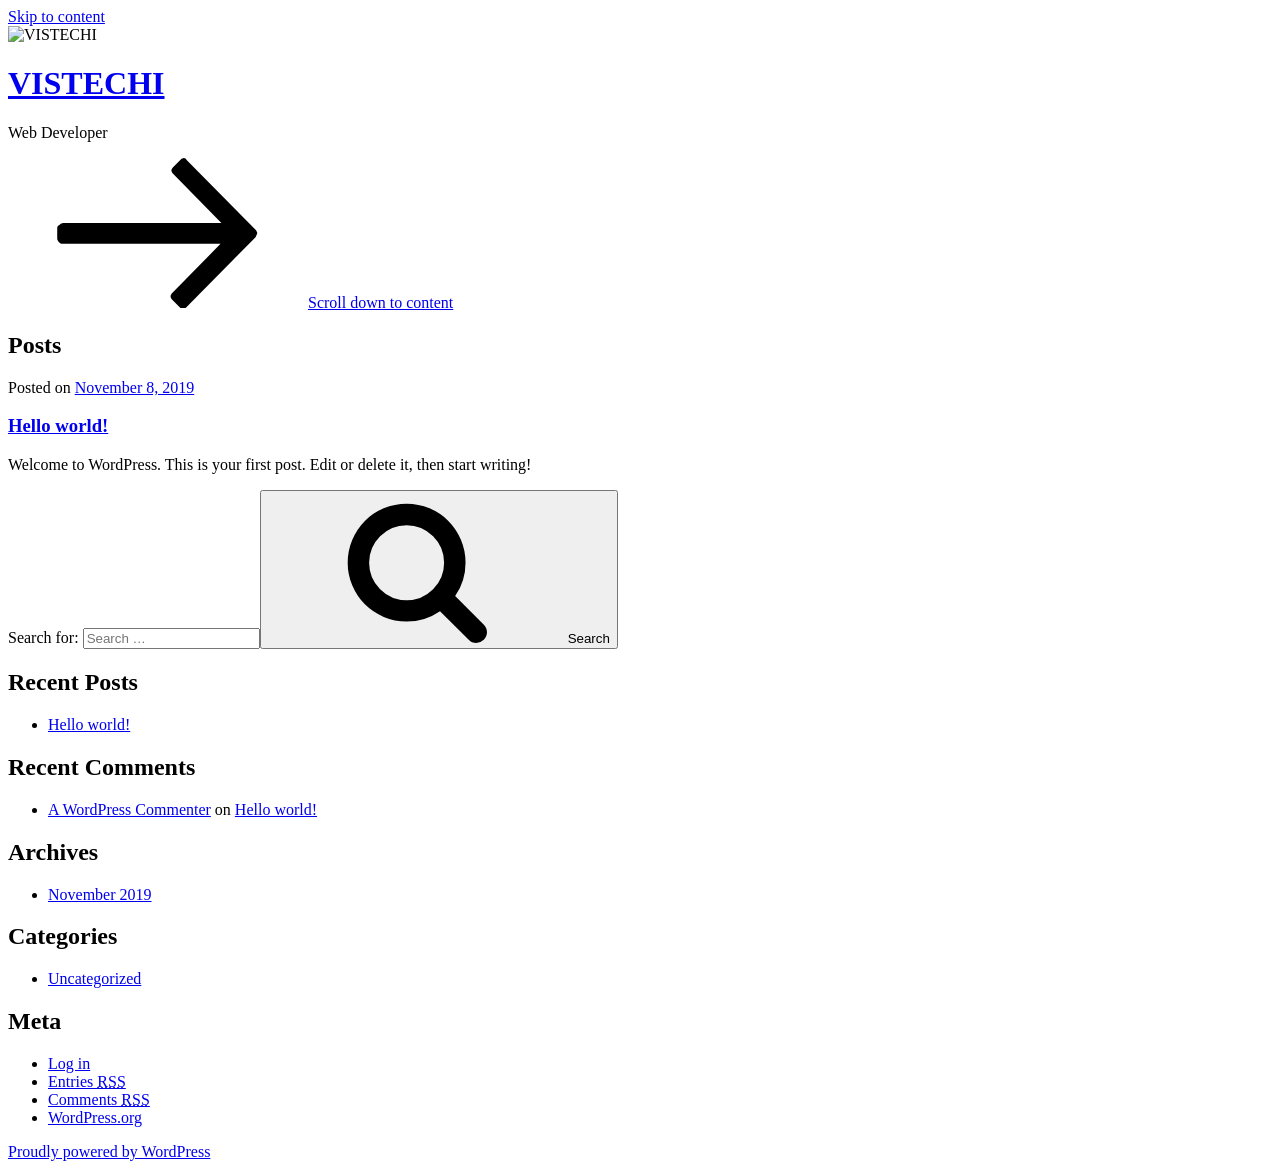
==== commit 1298908b: "WP2Static UPDATE index.html" ====
--- a/index.html
+++ b/index.html
@@ -1,123 +1,76 @@
 <!DOCTYPE html>
-<html lang="en-US"><head><meta charset="UTF-8"><meta name="viewport" content="width=device-width, initial-scale=1"><script>(function(html){html.className = html.className.replace(/\bno-js\b/,'js')})(document.documentElement);</script><title>VISTECHI – Web Developer</title><link rel="dns-prefetch" href="//fonts.googleapis.com"><link rel="dns-prefetch" href="//s.w.org"><link rel="stylesheet" id="wp-block-library-css" href="https://vistechi.com/wp-includes/css/dist/block-library/style.min.css" type="text/css" media="all"><link rel="stylesheet" id="wp-block-library-theme-css" href="https://vistechi.com/wp-includes/css/dist/block-library/theme.min.css" type="text/css" media="all"><link rel="stylesheet" id="bold-photography-fonts-css" href="https://fonts.googleapis.com/css?family=Open+Sans%3A200%2C300%2C400%2C500%2C600%2C700%2C400italic%2C700italic%7CJosefin+Sans%3A200%2C300%2C400%2C500%2C600%2C700%2C400italic%2C700italic%7COswald%3A200%2C300%2C400%2C500%2C600%2C700%2C400italic%2C700italic&subset=latin%2Clatin-ext" type="text/css" media="all"><link rel="stylesheet" id="bold-photography-style-css" href="https://vistechi.com/wp-content/themes/bold-photography/style.css" type="text/css" media="all"><link rel="stylesheet" id="bold-photography-block-style-css" href="https://vistechi.com/wp-content/themes/bold-photography/assets/css/blocks.css" type="text/css" media="all"><script type="text/javascript" src="https://vistechi.com/wp-includes/js/jquery/jquery.js"></script><script type="text/javascript" src="https://vistechi.com/wp-includes/js/jquery/jquery-migrate.min.js"></script><style type="text/css">.recentcomments a{display:inline !important;padding:0 !important;margin:0 !important;}</style></head><body class="home blog wp-embed-responsive ect-post hfeed fluid-layout navigation-classic no-sidebar content-width-layout excerpt has-header-image">
-
-
+<html lang="en-US" class="no-js no-svg"><head><meta charset="UTF-8"><meta name="viewport" content="width=device-width, initial-scale=1"><script>(function(html){html.className = html.className.replace(/\bno-js\b/,'js')})(document.documentElement);</script><title>VISTECHI – Web Developer</title><link rel="dns-prefetch" href="//fonts.googleapis.com"><link rel="dns-prefetch" href="//s.w.org"><link href="https://fonts.gstatic.com" crossorigin rel="preconnect"><link rel="stylesheet" id="wp-block-library-css" href="https://vistechi.com/wp-includes/css/dist/block-library/style.min.css" type="text/css" media="all"><link rel="stylesheet" id="wp-block-library-theme-css" href="https://vistechi.com/wp-includes/css/dist/block-library/theme.min.css" type="text/css" media="all"><link rel="stylesheet" id="twentyseventeen-fonts-css" href="https://fonts.googleapis.com/css?family=Libre+Franklin%3A300%2C300i%2C400%2C400i%2C600%2C600i%2C800%2C800i&subset=latin%2Clatin-ext" type="text/css" media="all"><link rel="stylesheet" id="twentyseventeen-style-css" href="https://vistechi.com/wp-content/themes/twentyseventeen/style.css" type="text/css" media="all"><link rel="stylesheet" id="twentyseventeen-block-style-css" href="https://vistechi.com/wp-content/themes/twentyseventeen/assets/css/blocks.css" type="text/css" media="all"><script type="text/javascript" src="https://vistechi.com/wp-includes/js/jquery/jquery.js"></script><script type="text/javascript" src="https://vistechi.com/wp-includes/js/jquery/jquery-migrate.min.js"></script><style type="text/css">.recentcomments a{display:inline !important;padding:0 !important;margin:0 !important;}</style></head><body class="home blog wp-embed-responsive ect-post hfeed has-header-image has-sidebar colors-light">
 <div id="page" class="site">
 	<a class="skip-link screen-reader-text" href="#content">Skip to content</a>
 
-	<header id="masthead" class="site-header featured-image"><div class="site-header-main">
-			<div class="wrapper">
-				
-<div class="site-branding">
+	<header id="masthead" class="site-header" role="banner"><div class="custom-header">
+
+		<div class="custom-header-media">
+			<div id="wp-custom-header" class="wp-custom-header"><img src="https://vistechi.com/wp-content/themes/twentyseventeen/assets/images/header.jpg" width="2000" height="1200" alt="VISTECHI"></div>		</div>
+
+	<div class="site-branding">
+	<div class="wrap">
+
+		
+		<div class="site-branding-text">
+							<h1 class="site-title"><a href="https://vistechi.com/" rel="home">VISTECHI</a></h1>
+			
+							<p class="site-description">Web Developer</p>
+					</div>
+
+				<a href="#content" class="menu-scroll-down"><svg class="icon icon-arrow-right" aria-hidden="true" role="img"><use href="#icon-arrow-right" xlink:href="#icon-arrow-right"></use></svg><span class="screen-reader-text">Scroll down to content</span></a>
 	
-	<div class="site-identity">
-					<h1 class="site-title"><a href="https://vistechi.com/" rel="home">VISTECHI</a></h1>
-					<p class="site-description">Web Developer</p>
-			</div>
+	</div>
 </div>
 
-					<div id="site-header-menu" class="site-header-menu">
-		<div id="primary-menu-wrapper" class="menu-wrapper">
-			<div class="menu-toggle-wrapper">
-				<button id="menu-toggle" class="menu-toggle" aria-controls="top-menu" aria-expanded="false"><svg class="icon icon-bars" aria-hidden="true" role="img"><use href="#icon-bars" xlink:href="#icon-bars"></use></svg><svg class="icon icon-close" aria-hidden="true" role="img"><use href="#icon-close" xlink:href="#icon-close"></use></svg><span class="menu-label">Menu</span></button>
-			</div>
+</div>
 
-			<div class="menu-inside-wrapper">
-				
-					<nav id="site-navigation" class="main-navigation default-page-menu" role="navigation" aria-label="Primary Menu"><div class="primary-menu-container"><ul id="menu-primary-items" class="menu nav-menu"><li class="page_item page-item-2"><a href="https://vistechi.com/index.php/sample-page/">Sample Page</a></li></ul></div>
-				
-					</nav><div class="mobile-social-search">
-					<div class="search-container">
-						
+		
+	</header><div class="site-content-contain">
+		<div id="content" class="site-content">
 
-<form role="search" method="get" class="search-form" action="https://vistechi.com/">
-	<label for="search-form-5dc4d9b2a115b">
-		<span class="screen-reader-text">Search for:</span>
-		<input type="search" id="search-form-5dc4d9b2a115b" class="search-field" placeholder="Search" value="" name="s"></label>
-
-	<button type="submit" class="search-submit"><svg class="icon icon-search" aria-hidden="true" role="img"><use href="#icon-search" xlink:href="#icon-search"></use></svg><span class="screen-reader-text">Search</span></button>
-</form>
-					</div>
-				</div>
-			</div>
-		</div>
-
-		<div id="primary-search-wrapper" class="menu-wrapper">
-			<div class="menu-toggle-wrapper">
-				<button id="social-search-toggle" class="menu-toggle search-toggle"><svg class="icon icon-search" aria-hidden="true" role="img"><use href="#icon-search" xlink:href="#icon-search"></use></svg><svg class="icon icon-close" aria-hidden="true" role="img"><use href="#icon-close" xlink:href="#icon-close"></use></svg><span class="screen-reader-text">Search</span></button>
-			</div>
-
-			<div class="menu-inside-wrapper">
-				<div class="search-container">
-					
-
-<form role="search" method="get" class="search-form" action="https://vistechi.com/">
-	<label for="search-form-5dc4d9b2a1796">
-		<span class="screen-reader-text">Search for:</span>
-		<input type="search" id="search-form-5dc4d9b2a1796" class="search-field" placeholder="Search" value="" name="s"></label>
-
-	<button type="submit" class="search-submit"><svg class="icon icon-search" aria-hidden="true" role="img"><use href="#icon-search" xlink:href="#icon-search"></use></svg><span class="screen-reader-text">Search</span></button>
-</form>
-				</div>
-			</div>
-		</div>
-	</div>
-			</div>
-		</div>
-	</header><div id="content" class="site-content section">
-		<div class="wrapper">
-
-	<div id="primary" class="content-area">
-		<main id="main" class="site-main"><div class="archive-posts-wrapper ">
-							<div class="section-heading-wrapper">
-					<div class="section-title-wrapper">
-						<h2 class="section-title">News</h2>
-					</div>
-				</div>
-				
-				<div class="section-content-wrapper">
-					<div id="infinite-post-wrap" class="archive-post-wrap">
-						
-<article id="post-1" class="post-1 post type-post status-publish format-standard hentry category-uncategorized"><div class="post-wrapper hentry-inner">
+<div class="wrap">
+		<header class="page-header"><h2 class="page-title">Posts</h2>
+	</header><div id="primary" class="content-area">
+		<main id="main" class="site-main" role="main"><article id="post-1" class="post-1 post type-post status-publish format-standard hentry category-uncategorized"><header class="entry-header"><div class="entry-meta"><span class="screen-reader-text">Posted on</span> <a href="https://vistechi.com/index.php/2019/11/08/hello-world/" rel="bookmark"><time class="entry-date published updated" datetime="2019-11-08T01:41:29+00:00">November 8, 2019</time></a></div><h3 class="entry-title"><a href="https://vistechi.com/index.php/2019/11/08/hello-world/" rel="bookmark">Hello world!</a></h3>	</header><div class="entry-content">
 		
-		<div class="entry-container">
-			<header class="entry-header"><h2 class="entry-title"><a href="https://vistechi.com/index.php/2019/11/08/hello-world/" rel="bookmark">Hello world!</a></h2>
-								<div class="entry-meta">
-					<span class="posted-on"><a href="https://vistechi.com/index.php/2019/11/08/hello-world/" rel="bookmark"><time class="entry-date published updated" datetime="2019-11-08T01:41:29+00:00">November 8, 2019</time></a></span>					<span class="byline"> by <span class="author vcard"><a class="url fn n" href="https://vistechi.com/index.php/author/viszec/">viszec</a></span></span>				</div>
-							</header><div class="entry-summary">
-				<p>Welcome to WordPress. This is your first post. Edit or delete it, then start writing!</p>
-			</div>
-		</div>
-	</div>
-</article></div>
-				</div>
-
-				
-							</div>
-		</main></div>
-
-		</div>
+<p>Welcome to WordPress. This is your first post. Edit or delete it, then start writing!</p>
 	</div>
 
 	
+</article></main></div>
+	
+<aside id="secondary" class="widget-area" role="complementary" aria-label="Blog Sidebar"><section id="search-2" class="widget widget_search"><form role="search" method="get" class="search-form" action="https://vistechi.com/">
+	<label for="search-form-1">
+		<span class="screen-reader-text">Search for:</span>
+	</label>
+	<input type="search" id="search-form-1" class="search-field" placeholder="Search …" value="" name="s"><button type="submit" class="search-submit"><svg class="icon icon-search" aria-hidden="true" role="img"><use href="#icon-search" xlink:href="#icon-search"></use></svg><span class="screen-reader-text">Search</span></button>
+</form>
+</section><section id="recent-posts-2" class="widget widget_recent_entries"><h2 class="widget-title">Recent Posts</h2>		<ul><li>
+					<a href="https://vistechi.com/index.php/2019/11/08/hello-world/">Hello world!</a>
+									</li>
+					</ul></section><section id="recent-comments-2" class="widget widget_recent_comments"><h2 class="widget-title">Recent Comments</h2><ul id="recentcomments"><li class="recentcomments"><span class="comment-author-link"><a href="https://wordpress.org/" rel="external nofollow" class="url">A WordPress Commenter</a></span> on <a href="https://vistechi.com/index.php/2019/11/08/hello-world/#comment-1">Hello world!</a></li></ul></section><section id="archives-2" class="widget widget_archive"><h2 class="widget-title">Archives</h2>		<ul><li><a href="https://vistechi.com/index.php/2019/11/">November 2019</a></li>
+		</ul></section><section id="categories-2" class="widget widget_categories"><h2 class="widget-title">Categories</h2>		<ul><li class="cat-item cat-item-1"><a href="https://vistechi.com/index.php/category/uncategorized/">Uncategorized</a>
+</li>
+		</ul></section><section id="meta-2" class="widget widget_meta"><h2 class="widget-title">Meta</h2>			<ul><li><a href="https://vistechi.com/wp-login.php">Log in</a></li>
+			<li><a href="https://vistechi.com/index.php/feed/">Entries <abbr title="Really Simple Syndication">RSS</abbr></a></li>
+			<li><a href="https://vistechi.com/index.php/comments/feed/">Comments <abbr title="Really Simple Syndication">RSS</abbr></a></li>
+			<li><a href="https://wordpress.org/" title="Powered by WordPress, state-of-the-art semantic personal publishing platform.">WordPress.org</a></li>			</ul></section></aside></div>
 
-	<footer id="colophon" class="site-footer"><div id="site-generator">
-			
-<div class="site-info">Copyright © 2019 <a href="https://vistechi.com/">VISTECHI</a> <span class="sep"> | </span>Bold Photography by <a target="_blank" href="https://catchthemes.com/">Catch Themes</a></div>		</div>
-	</footer></div>
 
-<a href="#masthead" id="scrollup" class="backtotop"><svg class="icon icon-scrollup" aria-hidden="true" role="img"><use href="#icon-scrollup" xlink:href="#icon-scrollup"></use></svg><span class="screen-reader-text">Scroll Up</span></a><script type="text/javascript" src="https://vistechi.com/wp-content/themes/bold-photography/assets/js/skip-link-focus-fix.min.js"></script><script type="text/javascript">
+		</div>
+
+		<footer id="colophon" class="site-footer" role="contentinfo"><div class="wrap">
+				
+<div class="site-info">
+		<a href="https://wordpress.org/" class="imprint">
+		Proudly powered by WordPress	</a>
+</div>
+			</div>
+		</footer></div>
+</div>
+<script type="text/javascript">
 /* <![CDATA[ */
-var boldPhotographyOptions = {"screenReaderText":{"expand":"expand child menu","collapse":"collapse child menu","icon":"<svg class=\"icon icon-angle-down\" aria-hidden=\"true\" role=\"img\"> <use href=\"#icon-angle-down\" xlink:href=\"#icon-angle-down\"><\/use> <span class=\"svg-fallback icon-angle-down\"><\/span><\/svg>"},"iconNavPrev":"<svg class=\"icon icon-angle-left\" aria-hidden=\"true\" role=\"img\"> <use href=\"#icon-angle-left\" xlink:href=\"#icon-angle-left\"><\/use> <span class=\"svg-fallback icon-angle-left\"><\/span><\/svg>","iconNavNext":"<svg class=\"icon icon-angle-right\" aria-hidden=\"true\" role=\"img\"> <use href=\"#icon-angle-right\" xlink:href=\"#icon-angle-right\"><\/use> <span class=\"svg-fallback icon-angle-right\"><\/span><\/svg>","rtl":"","dropdownIcon":"<svg class=\"icon icon-angle-down\" aria-hidden=\"true\" role=\"img\"> <use href=\"#icon-angle-down\" xlink:href=\"#icon-angle-down\"><\/use> <span class=\"svg-fallback icon-angle-down\"><\/span><\/svg>"};
+var twentyseventeenScreenReaderText = {"quote":"<svg class=\"icon icon-quote-right\" aria-hidden=\"true\" role=\"img\"> <use href=\"#icon-quote-right\" xlink:href=\"#icon-quote-right\"><\/use> <\/svg>"};
 /* ]]> */
-</script><script type="text/javascript" src="https://vistechi.com/wp-content/themes/bold-photography/assets/js/functions.min.js"></script><svg style="position: absolute; width: 0; height: 0; overflow: hidden;" version="1.1" xmlns="http://www.w3.org/2000/svg" xmlns:xlink="http://www.w3.org/1999/xlink"><defs><symbol id="icon-behance" viewbox="0 0 37 32"><path class="path1" d="M33 6.054h-9.125v2.214h9.125v-2.214zM28.5 13.661q-1.607 0-2.607 0.938t-1.107 2.545h7.286q-0.321-3.482-3.571-3.482zM28.786 24.107q1.125 0 2.179-0.571t1.357-1.554h3.946q-1.786 5.482-7.625 5.482-3.821 0-6.080-2.357t-2.259-6.196q0-3.714 2.33-6.17t6.009-2.455q2.464 0 4.295 1.214t2.732 3.196 0.902 4.429q0 0.304-0.036 0.839h-11.75q0 1.982 1.027 3.063t2.973 1.080zM4.946 23.214h5.286q3.661 0 3.661-2.982 0-3.214-3.554-3.214h-5.393v6.196zM4.946 13.625h5.018q1.393 0 2.205-0.652t0.813-2.027q0-2.571-3.393-2.571h-4.643v5.25zM0 4.536h10.607q1.554 0 2.768 0.25t2.259 0.848 1.607 1.723 0.563 2.75q0 3.232-3.071 4.696 2.036 0.571 3.071 2.054t1.036 3.643q0 1.339-0.438 2.438t-1.179 1.848-1.759 1.268-2.161 0.75-2.393 0.232h-10.911v-22.5z"></path></symbol><symbol id="icon-deviantart" viewbox="0 0 18 32"><path class="path1" d="M18.286 5.411l-5.411 10.393 0.429 0.554h4.982v7.411h-9.054l-0.786 0.536-2.536 4.875-0.536 0.536h-5.375v-5.411l5.411-10.411-0.429-0.536h-4.982v-7.411h9.054l0.786-0.536 2.536-4.875 0.536-0.536h5.375v5.411z"></path></symbol><symbol id="icon-medium" viewbox="0 0 32 32"><path class="path1" d="M10.661 7.518v20.946q0 0.446-0.223 0.759t-0.652 0.313q-0.304 0-0.589-0.143l-8.304-4.161q-0.375-0.179-0.634-0.598t-0.259-0.83v-20.357q0-0.357 0.179-0.607t0.518-0.25q0.25 0 0.786 0.268l9.125 4.571q0.054 0.054 0.054 0.089zM11.804 9.321l9.536 15.464-9.536-4.75v-10.714zM32 9.643v18.821q0 0.446-0.25 0.723t-0.679 0.277-0.839-0.232l-7.875-3.929zM31.946 7.5q0 0.054-4.58 7.491t-5.366 8.705l-6.964-11.321 5.786-9.411q0.304-0.5 0.929-0.5 0.25 0 0.464 0.107l9.661 4.821q0.071 0.036 0.071 0.107z"></path></symbol><symbol id="icon-slideshare" viewbox="0 0 32 32"><path class="path1" d="M15.589 13.214q0 1.482-1.134 2.545t-2.723 1.063-2.723-1.063-1.134-2.545q0-1.5 1.134-2.554t2.723-1.054 2.723 1.054 1.134 2.554zM24.554 13.214q0 1.482-1.125 2.545t-2.732 1.063q-1.589 0-2.723-1.063t-1.134-2.545q0-1.5 1.134-2.554t2.723-1.054q1.607 0 2.732 1.054t1.125 2.554zM28.571 16.429v-11.911q0-1.554-0.571-2.205t-1.982-0.652h-19.857q-1.482 0-2.009 0.607t-0.527 2.25v12.018q0.768 0.411 1.58 0.714t1.446 0.5 1.446 0.33 1.268 0.196 1.25 0.071 1.045 0.009 1.009-0.036 0.795-0.036q1.214-0.018 1.696 0.482 0.107 0.107 0.179 0.161 0.464 0.446 1.089 0.911 0.125-1.625 2.107-1.554 0.089 0 0.652 0.027t0.768 0.036 0.813 0.018 0.946-0.018 0.973-0.080 1.089-0.152 1.107-0.241 1.196-0.348 1.205-0.482 1.286-0.616zM31.482 16.339q-2.161 2.661-6.643 4.5 1.5 5.089-0.411 8.304-1.179 2.018-3.268 2.643-1.857 0.571-3.25-0.268-1.536-0.911-1.464-2.929l-0.018-5.821v-0.018q-0.143-0.036-0.438-0.107t-0.42-0.089l-0.018 6.036q0.071 2.036-1.482 2.929-1.411 0.839-3.268 0.268-2.089-0.643-3.25-2.679-1.875-3.214-0.393-8.268-4.482-1.839-6.643-4.5-0.446-0.661-0.071-1.125t1.071 0.018q0.054 0.036 0.196 0.125t0.196 0.143v-12.393q0-1.286 0.839-2.196t2.036-0.911h22.446q1.196 0 2.036 0.911t0.839 2.196v12.393l0.375-0.268q0.696-0.482 1.071-0.018t-0.071 1.125z"></path></symbol><symbol id="icon-snapchat-ghost" viewbox="0 0 30 32"><path class="path1" d="M15.143 2.286q2.393-0.018 4.295 1.223t2.92 3.438q0.482 1.036 0.482 3.196 0 0.839-0.161 3.411 0.25 0.125 0.5 0.125 0.321 0 0.911-0.241t0.911-0.241q0.518 0 1 0.321t0.482 0.821q0 0.571-0.563 0.964t-1.232 0.563-1.232 0.518-0.563 0.848q0 0.268 0.214 0.768 0.661 1.464 1.83 2.679t2.58 1.804q0.5 0.214 1.429 0.411 0.5 0.107 0.5 0.625 0 1.25-3.911 1.839-0.125 0.196-0.196 0.696t-0.25 0.83-0.589 0.33q-0.357 0-1.107-0.116t-1.143-0.116q-0.661 0-1.107 0.089-0.571 0.089-1.125 0.402t-1.036 0.679-1.036 0.723-1.357 0.598-1.768 0.241q-0.929 0-1.723-0.241t-1.339-0.598-1.027-0.723-1.036-0.679-1.107-0.402q-0.464-0.089-1.125-0.089-0.429 0-1.17 0.134t-1.045 0.134q-0.446 0-0.625-0.33t-0.25-0.848-0.196-0.714q-3.911-0.589-3.911-1.839 0-0.518 0.5-0.625 0.929-0.196 1.429-0.411 1.393-0.571 2.58-1.804t1.83-2.679q0.214-0.5 0.214-0.768 0-0.5-0.563-0.848t-1.241-0.527-1.241-0.563-0.563-0.938q0-0.482 0.464-0.813t0.982-0.33q0.268 0 0.857 0.232t0.946 0.232q0.321 0 0.571-0.125-0.161-2.536-0.161-3.393 0-2.179 0.482-3.214 1.143-2.446 3.071-3.536t4.714-1.125z"></path></symbol><symbol id="icon-yelp" viewbox="0 0 27 32"><path class="path1" d="M13.804 23.554v2.268q-0.018 5.214-0.107 5.446-0.214 0.571-0.911 0.714-0.964 0.161-3.241-0.679t-2.902-1.589q-0.232-0.268-0.304-0.643-0.018-0.214 0.071-0.464 0.071-0.179 0.607-0.839t3.232-3.857q0.018 0 1.071-1.25 0.268-0.339 0.705-0.438t0.884 0.063q0.429 0.179 0.67 0.518t0.223 0.75zM11.143 19.071q-0.054 0.982-0.929 1.25l-2.143 0.696q-4.911 1.571-5.214 1.571-0.625-0.036-0.964-0.643-0.214-0.446-0.304-1.339-0.143-1.357 0.018-2.973t0.536-2.223 1-0.571q0.232 0 3.607 1.375 1.25 0.518 2.054 0.839l1.5 0.607q0.411 0.161 0.634 0.545t0.205 0.866zM25.893 24.375q-0.125 0.964-1.634 2.875t-2.42 2.268q-0.661 0.25-1.125-0.125-0.25-0.179-3.286-5.125l-0.839-1.375q-0.25-0.375-0.205-0.821t0.348-0.821q0.625-0.768 1.482-0.464 0.018 0.018 2.125 0.714 3.625 1.179 4.321 1.42t0.839 0.366q0.5 0.393 0.393 1.089zM13.893 13.089q0.089 1.821-0.964 2.179-1.036 0.304-2.036-1.268l-6.75-10.679q-0.143-0.625 0.339-1.107 0.732-0.768 3.705-1.598t4.009-0.563q0.714 0.179 0.875 0.804 0.054 0.321 0.393 5.455t0.429 6.777zM25.714 15.018q0.054 0.696-0.464 1.054-0.268 0.179-5.875 1.536-1.196 0.268-1.625 0.411l0.018-0.036q-0.411 0.107-0.821-0.071t-0.661-0.571q-0.536-0.839 0-1.554 0.018-0.018 1.339-1.821 2.232-3.054 2.679-3.643t0.607-0.696q0.5-0.339 1.161-0.036 0.857 0.411 2.196 2.384t1.446 2.991v0.054z"></path></symbol><symbol id="icon-vine" viewbox="0 0 27 32"><path class="path1" d="M26.732 14.768v3.536q-1.804 0.411-3.536 0.411-1.161 2.429-2.955 4.839t-3.241 3.848-2.286 1.902q-1.429 0.804-2.893-0.054-0.5-0.304-1.080-0.777t-1.518-1.491-1.83-2.295-1.92-3.286-1.884-4.357-1.634-5.616-1.259-6.964h5.054q0.464 3.893 1.25 7.116t1.866 5.661 2.17 4.205 2.5 3.482q3.018-3.018 5.125-7.25-2.536-1.286-3.982-3.929t-1.446-5.946q0-3.429 1.857-5.616t5.071-2.188q3.179 0 4.875 1.884t1.696 5.313q0 2.839-1.036 5.107-0.125 0.018-0.348 0.054t-0.821 0.036-1.125-0.107-1.107-0.455-0.902-0.92q0.554-1.839 0.554-3.286 0-1.554-0.518-2.357t-1.411-0.804q-0.946 0-1.518 0.884t-0.571 2.509q0 3.321 1.875 5.241t4.768 1.92q1.107 0 2.161-0.25z"></path></symbol><symbol id="icon-vk" viewbox="0 0 35 32"><path class="path1" d="M34.232 9.286q0.411 1.143-2.679 5.25-0.429 0.571-1.161 1.518-1.393 1.786-1.607 2.339-0.304 0.732 0.25 1.446 0.304 0.375 1.446 1.464h0.018l0.071 0.071q2.518 2.339 3.411 3.946 0.054 0.089 0.116 0.223t0.125 0.473-0.009 0.607-0.446 0.491-1.054 0.223l-4.571 0.071q-0.429 0.089-1-0.089t-0.929-0.393l-0.357-0.214q-0.536-0.375-1.25-1.143t-1.223-1.384-1.089-1.036-1.009-0.277q-0.054 0.018-0.143 0.063t-0.304 0.259-0.384 0.527-0.304 0.929-0.116 1.384q0 0.268-0.063 0.491t-0.134 0.33l-0.071 0.089q-0.321 0.339-0.946 0.393h-2.054q-1.268 0.071-2.607-0.295t-2.348-0.946-1.839-1.179-1.259-1.027l-0.446-0.429q-0.179-0.179-0.491-0.536t-1.277-1.625-1.893-2.696-2.188-3.768-2.33-4.857q-0.107-0.286-0.107-0.482t0.054-0.286l0.071-0.107q0.268-0.339 1.018-0.339l4.893-0.036q0.214 0.036 0.411 0.116t0.286 0.152l0.089 0.054q0.286 0.196 0.429 0.571 0.357 0.893 0.821 1.848t0.732 1.455l0.286 0.518q0.518 1.071 1 1.857t0.866 1.223 0.741 0.688 0.607 0.25 0.482-0.089q0.036-0.018 0.089-0.089t0.214-0.393 0.241-0.839 0.17-1.446 0-2.232q-0.036-0.714-0.161-1.304t-0.25-0.821l-0.107-0.214q-0.446-0.607-1.518-0.768-0.232-0.036 0.089-0.429 0.304-0.339 0.679-0.536 0.946-0.464 4.268-0.429 1.464 0.018 2.411 0.232 0.357 0.089 0.598 0.241t0.366 0.429 0.188 0.571 0.063 0.813-0.018 0.982-0.045 1.259-0.027 1.473q0 0.196-0.018 0.75t-0.009 0.857 0.063 0.723 0.205 0.696 0.402 0.438q0.143 0.036 0.304 0.071t0.464-0.196 0.679-0.616 0.929-1.196 1.214-1.92q1.071-1.857 1.911-4.018 0.071-0.179 0.179-0.313t0.196-0.188l0.071-0.054 0.089-0.045t0.232-0.054 0.357-0.009l5.143-0.036q0.696-0.089 1.143 0.045t0.554 0.295z"></path></symbol><symbol id="icon-search" viewbox="0 0 30 32"><path class="path1" d="M20.571 14.857q0-3.304-2.348-5.652t-5.652-2.348-5.652 2.348-2.348 5.652 2.348 5.652 5.652 2.348 5.652-2.348 2.348-5.652zM29.714 29.714q0 0.929-0.679 1.607t-1.607 0.679q-0.964 0-1.607-0.679l-6.125-6.107q-3.196 2.214-7.125 2.214-2.554 0-4.884-0.991t-4.018-2.679-2.679-4.018-0.991-4.884 0.991-4.884 2.679-4.018 4.018-2.679 4.884-0.991 4.884 0.991 4.018 2.679 2.679 4.018 0.991 4.884q0 3.929-2.214 7.125l6.125 6.125q0.661 0.661 0.661 1.607z"></path></symbol><symbol id="icon-envelope-o" viewbox="0 0 1792 1792"><path d="M1664 1504v-768q-32 36-69 66-268 206-426 338-51 43-83 67t-86.5 48.5-102.5 24.5h-2q-48 0-102.5-24.5t-86.5-48.5-83-67q-158-132-426-338-37-30-69-66v768q0 13 9.5 22.5t22.5 9.5h1472q13 0 22.5-9.5t9.5-22.5zm0-1051v-24.5l-.5-13-3-12.5-5.5-9-9-7.5-14-2.5h-1472q-13 0-22.5 9.5t-9.5 22.5q0 168 147 284 193 152 401 317 6 5 35 29.5t46 37.5 44.5 31.5 50.5 27.5 43 9h2q20 0 43-9t50.5-27.5 44.5-31.5 46-37.5 35-29.5q208-165 401-317 54-43 100.5-115.5t46.5-131.5zm128-37v1088q0 66-47 113t-113 47h-1472q-66 0-113-47t-47-113v-1088q0-66 47-113t113-47h1472q66 0 113 47t47 113z"></path></symbol><symbol id="icon-close" viewbox="0 0 25 32"><path class="path1" d="M23.179 23.607q0 0.714-0.5 1.214l-2.429 2.429q-0.5 0.5-1.214 0.5t-1.214-0.5l-5.25-5.25-5.25 5.25q-0.5 0.5-1.214 0.5t-1.214-0.5l-2.429-2.429q-0.5-0.5-0.5-1.214t0.5-1.214l5.25-5.25-5.25-5.25q-0.5-0.5-0.5-1.214t0.5-1.214l2.429-2.429q0.5-0.5 1.214-0.5t1.214 0.5l5.25 5.25 5.25-5.25q0.5-0.5 1.214-0.5t1.214 0.5l2.429 2.429q0.5 0.5 0.5 1.214t-0.5 1.214l-5.25 5.25 5.25 5.25q0.5 0.5 0.5 1.214z"></path></symbol><symbol id="icon-angle-left" viewbox="0 0 1792 1792"><path class="path1" d="M1203 544q0 13-10 23l-393 393 393 393q10 10 10 23t-10 23l-50 50q-10 10-23 10t-23-10l-466-466q-10-10-10-23t10-23l466-466q10-10 23-10t23 10l50 50q10 10 10 23z"></path></symbol><symbol id="icon-angle-right" viewbox="0 0 1792 1792"><path class="path1" d="M1171 960q0 13-10 23l-466 466q-10 10-23 10t-23-10l-50-50q-10-10-10-23t10-23l393-393-393-393q-10-10-10-23t10-23l50-50q10-10 23-10t23 10l466 466q10 10 10 23z"></path></symbol><symbol id="icon-angle-down" viewbox="0 0 21 32"><path class="path1" d="M19.196 13.143q0 0.232-0.179 0.411l-8.321 8.321q-0.179 0.179-0.411 0.179t-0.411-0.179l-8.321-8.321q-0.179-0.179-0.179-0.411t0.179-0.411l0.893-0.893q0.179-0.179 0.411-0.179t0.411 0.179l7.018 7.018 7.018-7.018q0.179-0.179 0.411-0.179t0.411 0.179l0.893 0.893q0.179 0.179 0.179 0.411z"></path></symbol><symbol id="icon-folder-open" viewbox="0 0 34 32"><path class="path1" d="M33.554 17q0 0.554-0.554 1.179l-6 7.071q-0.768 0.911-2.152 1.545t-2.563 0.634h-19.429q-0.607 0-1.080-0.232t-0.473-0.768q0-0.554 0.554-1.179l6-7.071q0.768-0.911 2.152-1.545t2.563-0.634h19.429q0.607 0 1.080 0.232t0.473 0.768zM27.429 10.857v2.857h-14.857q-1.679 0-3.518 0.848t-2.929 2.134l-6.107 7.179q0-0.071-0.009-0.223t-0.009-0.223v-17.143q0-1.643 1.179-2.821t2.821-1.179h5.714q1.643 0 2.821 1.179t1.179 2.821v0.571h9.714q1.643 0 2.821 1.179t1.179 2.821z"></path></symbol><symbol id="icon-twitter" viewbox="0 0 30 32"><path class="path1" d="M28.929 7.286q-1.196 1.75-2.893 2.982 0.018 0.25 0.018 0.75 0 2.321-0.679 4.634t-2.063 4.437-3.295 3.759-4.607 2.607-5.768 0.973q-4.839 0-8.857-2.589 0.625 0.071 1.393 0.071 4.018 0 7.161-2.464-1.875-0.036-3.357-1.152t-2.036-2.848q0.589 0.089 1.089 0.089 0.768 0 1.518-0.196-2-0.411-3.313-1.991t-1.313-3.67v-0.071q1.214 0.679 2.607 0.732-1.179-0.786-1.875-2.054t-0.696-2.75q0-1.571 0.786-2.911 2.161 2.661 5.259 4.259t6.634 1.777q-0.143-0.679-0.143-1.321 0-2.393 1.688-4.080t4.080-1.688q2.5 0 4.214 1.821 1.946-0.375 3.661-1.393-0.661 2.054-2.536 3.179 1.661-0.179 3.321-0.893z"></path></symbol><symbol id="icon-facebook" viewbox="0 0 19 32"><path class="path1" d="M17.125 0.214v4.714h-2.804q-1.536 0-2.071 0.643t-0.536 1.929v3.375h5.232l-0.696 5.286h-4.536v13.554h-5.464v-13.554h-4.554v-5.286h4.554v-3.893q0-3.321 1.857-5.152t4.946-1.83q2.625 0 4.071 0.214z"></path></symbol><symbol id="icon-github" viewbox="0 0 27 32"><path class="path1" d="M13.714 2.286q3.732 0 6.884 1.839t4.991 4.991 1.839 6.884q0 4.482-2.616 8.063t-6.759 4.955q-0.482 0.089-0.714-0.125t-0.232-0.536q0-0.054 0.009-1.366t0.009-2.402q0-1.732-0.929-2.536 1.018-0.107 1.83-0.321t1.679-0.696 1.446-1.188 0.946-1.875 0.366-2.688q0-2.125-1.411-3.679 0.661-1.625-0.143-3.643-0.5-0.161-1.446 0.196t-1.643 0.786l-0.679 0.429q-1.661-0.464-3.429-0.464t-3.429 0.464q-0.286-0.196-0.759-0.482t-1.491-0.688-1.518-0.241q-0.804 2.018-0.143 3.643-1.411 1.554-1.411 3.679 0 1.518 0.366 2.679t0.938 1.875 1.438 1.196 1.679 0.696 1.83 0.321q-0.696 0.643-0.875 1.839-0.375 0.179-0.804 0.268t-1.018 0.089-1.17-0.384-0.991-1.116q-0.339-0.571-0.866-0.929t-0.884-0.429l-0.357-0.054q-0.375 0-0.518 0.080t-0.089 0.205 0.161 0.25 0.232 0.214l0.125 0.089q0.393 0.179 0.777 0.679t0.563 0.911l0.179 0.411q0.232 0.679 0.786 1.098t1.196 0.536 1.241 0.125 0.991-0.063l0.411-0.071q0 0.679 0.009 1.58t0.009 0.973q0 0.321-0.232 0.536t-0.714 0.125q-4.143-1.375-6.759-4.955t-2.616-8.063q0-3.732 1.839-6.884t4.991-4.991 6.884-1.839zM5.196 21.982q0.054-0.125-0.125-0.214-0.179-0.054-0.232 0.036-0.054 0.125 0.125 0.214 0.161 0.107 0.232-0.036zM5.75 22.589q0.125-0.089-0.036-0.286-0.179-0.161-0.286-0.054-0.125 0.089 0.036 0.286 0.179 0.179 0.286 0.054zM6.286 23.393q0.161-0.125 0-0.339-0.143-0.232-0.304-0.107-0.161 0.089 0 0.321t0.304 0.125zM7.036 24.143q0.143-0.143-0.071-0.339-0.214-0.214-0.357-0.054-0.161 0.143 0.071 0.339 0.214 0.214 0.357 0.054zM8.054 24.589q0.054-0.196-0.232-0.286-0.268-0.071-0.339 0.125t0.232 0.268q0.268 0.107 0.339-0.107zM9.179 24.679q0-0.232-0.304-0.196-0.286 0-0.286 0.196 0 0.232 0.304 0.196 0.286 0 0.286-0.196zM10.214 24.5q-0.036-0.196-0.321-0.161-0.286 0.054-0.25 0.268t0.321 0.143 0.25-0.25z"></path></symbol><symbol id="icon-bars" viewbox="0 0 27 32"><path class="path1" d="M27.429 24v2.286q0 0.464-0.339 0.804t-0.804 0.339h-25.143q-0.464 0-0.804-0.339t-0.339-0.804v-2.286q0-0.464 0.339-0.804t0.804-0.339h25.143q0.464 0 0.804 0.339t0.339 0.804zM27.429 14.857v2.286q0 0.464-0.339 0.804t-0.804 0.339h-25.143q-0.464 0-0.804-0.339t-0.339-0.804v-2.286q0-0.464 0.339-0.804t0.804-0.339h25.143q0.464 0 0.804 0.339t0.339 0.804zM27.429 5.714v2.286q0 0.464-0.339 0.804t-0.804 0.339h-25.143q-0.464 0-0.804-0.339t-0.339-0.804v-2.286q0-0.464 0.339-0.804t0.804-0.339h25.143q0.464 0 0.804 0.339t0.339 0.804z"></path></symbol><symbol id="icon-google-plus" viewbox="0 0 41 32"><path class="path1" d="M25.661 16.304q0 3.714-1.554 6.616t-4.429 4.536-6.589 1.634q-2.661 0-5.089-1.036t-4.179-2.786-2.786-4.179-1.036-5.089 1.036-5.089 2.786-4.179 4.179-2.786 5.089-1.036q5.107 0 8.768 3.429l-3.554 3.411q-2.089-2.018-5.214-2.018-2.196 0-4.063 1.107t-2.955 3.009-1.089 4.152 1.089 4.152 2.955 3.009 4.063 1.107q1.482 0 2.723-0.411t2.045-1.027 1.402-1.402 0.875-1.482 0.384-1.321h-7.429v-4.5h12.357q0.214 1.125 0.214 2.179zM41.143 14.125v3.75h-3.732v3.732h-3.75v-3.732h-3.732v-3.75h3.732v-3.732h3.75v3.732h3.732z"></path></symbol><symbol id="icon-linkedin" viewbox="0 0 27 32"><path class="path1" d="M6.232 11.161v17.696h-5.893v-17.696h5.893zM6.607 5.696q0.018 1.304-0.902 2.179t-2.42 0.875h-0.036q-1.464 0-2.357-0.875t-0.893-2.179q0-1.321 0.92-2.188t2.402-0.866 2.375 0.866 0.911 2.188zM27.429 18.714v10.143h-5.875v-9.464q0-1.875-0.723-2.938t-2.259-1.063q-1.125 0-1.884 0.616t-1.134 1.527q-0.196 0.536-0.196 1.446v9.875h-5.875q0.036-7.125 0.036-11.554t-0.018-5.286l-0.018-0.857h5.875v2.571h-0.036q0.357-0.571 0.732-1t1.009-0.929 1.554-0.777 2.045-0.277q3.054 0 4.911 2.027t1.857 5.938z"></path></symbol><symbol id="icon-quote-right" viewbox="0 0 30 32"><path class="path1" d="M13.714 5.714v12.571q0 1.857-0.723 3.545t-1.955 2.92-2.92 1.955-3.545 0.723h-1.143q-0.464 0-0.804-0.339t-0.339-0.804v-2.286q0-0.464 0.339-0.804t0.804-0.339h1.143q1.893 0 3.232-1.339t1.339-3.232v-0.571q0-0.714-0.5-1.214t-1.214-0.5h-4q-1.429 0-2.429-1t-1-2.429v-6.857q0-1.429 1-2.429t2.429-1h6.857q1.429 0 2.429 1t1 2.429zM29.714 5.714v12.571q0 1.857-0.723 3.545t-1.955 2.92-2.92 1.955-3.545 0.723h-1.143q-0.464 0-0.804-0.339t-0.339-0.804v-2.286q0-0.464 0.339-0.804t0.804-0.339h1.143q1.893 0 3.232-1.339t1.339-3.232v-0.571q0-0.714-0.5-1.214t-1.214-0.5h-4q-1.429 0-2.429-1t-1-2.429v-6.857q0-1.429 1-2.429t2.429-1h6.857q1.429 0 2.429 1t1 2.429z"></path></symbol><symbol id="icon-mail-reply" viewbox="0 0 32 32"><path class="path1" d="M32 20q0 2.964-2.268 8.054-0.054 0.125-0.188 0.429t-0.241 0.536-0.232 0.393q-0.214 0.304-0.5 0.304-0.268 0-0.42-0.179t-0.152-0.446q0-0.161 0.045-0.473t0.045-0.42q0.089-1.214 0.089-2.196 0-1.804-0.313-3.232t-0.866-2.473-1.429-1.804-1.884-1.241-2.375-0.759-2.75-0.384-3.134-0.107h-4v4.571q0 0.464-0.339 0.804t-0.804 0.339-0.804-0.339l-9.143-9.143q-0.339-0.339-0.339-0.804t0.339-0.804l9.143-9.143q0.339-0.339 0.804-0.339t0.804 0.339 0.339 0.804v4.571h4q12.732 0 15.625 7.196 0.946 2.393 0.946 5.946z"></path></symbol><symbol id="icon-youtube" viewbox="0 0 27 32"><path class="path1" d="M17.339 22.214v3.768q0 1.196-0.696 1.196-0.411 0-0.804-0.393v-5.375q0.393-0.393 0.804-0.393 0.696 0 0.696 1.196zM23.375 22.232v0.821h-1.607v-0.821q0-1.214 0.804-1.214t0.804 1.214zM6.125 18.339h1.911v-1.679h-5.571v1.679h1.875v10.161h1.786v-10.161zM11.268 28.5h1.589v-8.821h-1.589v6.75q-0.536 0.75-1.018 0.75-0.321 0-0.375-0.375-0.018-0.054-0.018-0.625v-6.5h-1.589v6.982q0 0.875 0.143 1.304 0.214 0.661 1.036 0.661 0.857 0 1.821-1.089v0.964zM18.929 25.857v-3.518q0-1.304-0.161-1.768-0.304-1-1.268-1-0.893 0-1.661 0.964v-3.875h-1.589v11.839h1.589v-0.857q0.804 0.982 1.661 0.982 0.964 0 1.268-0.982 0.161-0.482 0.161-1.786zM24.964 25.679v-0.232h-1.625q0 0.911-0.036 1.089-0.125 0.643-0.714 0.643-0.821 0-0.821-1.232v-1.554h3.196v-1.839q0-1.411-0.482-2.071-0.696-0.911-1.893-0.911-1.214 0-1.911 0.911-0.5 0.661-0.5 2.071v3.089q0 1.411 0.518 2.071 0.696 0.911 1.929 0.911 1.286 0 1.929-0.946 0.321-0.482 0.375-0.964 0.036-0.161 0.036-1.036zM14.107 9.375v-3.75q0-1.232-0.768-1.232t-0.768 1.232v3.75q0 1.25 0.768 1.25t0.768-1.25zM26.946 22.786q0 4.179-0.464 6.25-0.25 1.054-1.036 1.768t-1.821 0.821q-3.286 0.375-9.911 0.375t-9.911-0.375q-1.036-0.107-1.83-0.821t-1.027-1.768q-0.464-2-0.464-6.25 0-4.179 0.464-6.25 0.25-1.054 1.036-1.768t1.839-0.839q3.268-0.357 9.893-0.357t9.911 0.357q1.036 0.125 1.83 0.839t1.027 1.768q0.464 2 0.464 6.25zM9.125 0h1.821l-2.161 7.125v4.839h-1.786v-4.839q-0.25-1.321-1.089-3.786-0.661-1.839-1.161-3.339h1.893l1.268 4.696zM15.732 5.946v3.125q0 1.446-0.5 2.107-0.661 0.911-1.893 0.911-1.196 0-1.875-0.911-0.5-0.679-0.5-2.107v-3.125q0-1.429 0.5-2.089 0.679-0.911 1.875-0.911 1.232 0 1.893 0.911 0.5 0.661 0.5 2.089zM21.714 3.054v8.911h-1.625v-0.982q-0.946 1.107-1.839 1.107-0.821 0-1.054-0.661-0.143-0.429-0.143-1.339v-7.036h1.625v6.554q0 0.589 0.018 0.625 0.054 0.393 0.375 0.393 0.482 0 1.018-0.768v-6.804h1.625z"></path></symbol><symbol id="icon-dropbox" viewbox="0 0 32 32"><path class="path1" d="M7.179 12.625l8.821 5.446-6.107 5.089-8.75-5.696zM24.786 22.536v1.929l-8.75 5.232v0.018l-0.018-0.018-0.018 0.018v-0.018l-8.732-5.232v-1.929l2.625 1.714 6.107-5.071v-0.036l0.018 0.018 0.018-0.018v0.036l6.125 5.071zM9.893 2.107l6.107 5.089-8.821 5.429-6.036-4.821zM24.821 12.625l6.036 4.839-8.732 5.696-6.125-5.089zM22.125 2.107l8.732 5.696-6.036 4.821-8.821-5.429z"></path></symbol><symbol id="icon-instagram" viewbox="0 0 27 32"><path class="path1" d="M18.286 16q0-1.893-1.339-3.232t-3.232-1.339-3.232 1.339-1.339 3.232 1.339 3.232 3.232 1.339 3.232-1.339 1.339-3.232zM20.75 16q0 2.929-2.054 4.982t-4.982 2.054-4.982-2.054-2.054-4.982 2.054-4.982 4.982-2.054 4.982 2.054 2.054 4.982zM22.679 8.679q0 0.679-0.482 1.161t-1.161 0.482-1.161-0.482-0.482-1.161 0.482-1.161 1.161-0.482 1.161 0.482 0.482 1.161zM13.714 4.75q-0.125 0-1.366-0.009t-1.884 0-1.723 0.054-1.839 0.179-1.277 0.33q-0.893 0.357-1.571 1.036t-1.036 1.571q-0.196 0.518-0.33 1.277t-0.179 1.839-0.054 1.723 0 1.884 0.009 1.366-0.009 1.366 0 1.884 0.054 1.723 0.179 1.839 0.33 1.277q0.357 0.893 1.036 1.571t1.571 1.036q0.518 0.196 1.277 0.33t1.839 0.179 1.723 0.054 1.884 0 1.366-0.009 1.366 0.009 1.884 0 1.723-0.054 1.839-0.179 1.277-0.33q0.893-0.357 1.571-1.036t1.036-1.571q0.196-0.518 0.33-1.277t0.179-1.839 0.054-1.723 0-1.884-0.009-1.366 0.009-1.366 0-1.884-0.054-1.723-0.179-1.839-0.33-1.277q-0.357-0.893-1.036-1.571t-1.571-1.036q-0.518-0.196-1.277-0.33t-1.839-0.179-1.723-0.054-1.884 0-1.366 0.009zM27.429 16q0 4.089-0.089 5.661-0.179 3.714-2.214 5.75t-5.75 2.214q-1.571 0.089-5.661 0.089t-5.661-0.089q-3.714-0.179-5.75-2.214t-2.214-5.75q-0.089-1.571-0.089-5.661t0.089-5.661q0.179-3.714 2.214-5.75t5.75-2.214q1.571-0.089 5.661-0.089t5.661 0.089q3.714 0.179 5.75 2.214t2.214 5.75q0.089 1.571 0.089 5.661z"></path></symbol><symbol id="icon-flickr" viewbox="0 0 27 32"><path class="path1" d="M22.286 2.286q2.125 0 3.634 1.509t1.509 3.634v17.143q0 2.125-1.509 3.634t-3.634 1.509h-17.143q-2.125 0-3.634-1.509t-1.509-3.634v-17.143q0-2.125 1.509-3.634t3.634-1.509h17.143zM12.464 16q0-1.571-1.107-2.679t-2.679-1.107-2.679 1.107-1.107 2.679 1.107 2.679 2.679 1.107 2.679-1.107 1.107-2.679zM22.536 16q0-1.571-1.107-2.679t-2.679-1.107-2.679 1.107-1.107 2.679 1.107 2.679 2.679 1.107 2.679-1.107 1.107-2.679z"></path></symbol><symbol id="icon-tumblr" viewbox="0 0 19 32"><path class="path1" d="M16.857 23.732l1.429 4.232q-0.411 0.625-1.982 1.179t-3.161 0.571q-1.857 0.036-3.402-0.464t-2.545-1.321-1.696-1.893-0.991-2.143-0.295-2.107v-9.714h-3v-3.839q1.286-0.464 2.304-1.241t1.625-1.607 1.036-1.821 0.607-1.768 0.268-1.58q0.018-0.089 0.080-0.152t0.134-0.063h4.357v7.571h5.946v4.5h-5.964v9.25q0 0.536 0.116 1t0.402 0.938 0.884 0.741 1.455 0.25q1.393-0.036 2.393-0.518z"></path></symbol><symbol id="icon-dribbble" viewbox="0 0 27 32"><path class="path1" d="M18.286 26.786q-0.75-4.304-2.5-8.893h-0.036l-0.036 0.018q-0.286 0.107-0.768 0.295t-1.804 0.875-2.446 1.464-2.339 2.045-1.839 2.643l-0.268-0.196q3.286 2.679 7.464 2.679 2.357 0 4.571-0.929zM14.982 15.946q-0.375-0.875-0.946-1.982-5.554 1.661-12.018 1.661-0.018 0.125-0.018 0.375 0 2.214 0.786 4.223t2.214 3.598q0.893-1.589 2.205-2.973t2.545-2.223 2.33-1.446 1.777-0.857l0.661-0.232q0.071-0.018 0.232-0.063t0.232-0.080zM13.071 12.161q-2.143-3.804-4.357-6.75-2.464 1.161-4.179 3.321t-2.286 4.857q5.393 0 10.821-1.429zM25.286 17.857q-3.75-1.071-7.304-0.518 1.554 4.268 2.286 8.375 1.982-1.339 3.304-3.384t1.714-4.473zM10.911 4.625q-0.018 0-0.036 0.018 0.018-0.018 0.036-0.018zM21.446 7.214q-3.304-2.929-7.732-2.929-1.357 0-2.768 0.339 2.339 3.036 4.393 6.821 1.232-0.464 2.321-1.080t1.723-1.098 1.17-1.018 0.67-0.723zM25.429 15.875q-0.054-4.143-2.661-7.321l-0.018 0.018q-0.161 0.214-0.339 0.438t-0.777 0.795-1.268 1.080-1.786 1.161-2.348 1.152q0.446 0.946 0.786 1.696 0.036 0.107 0.116 0.313t0.134 0.295q0.643-0.089 1.33-0.125t1.313-0.036 1.232 0.027 1.143 0.071 1.009 0.098 0.857 0.116 0.652 0.107 0.446 0.080zM27.429 16q0 3.732-1.839 6.884t-4.991 4.991-6.884 1.839-6.884-1.839-4.991-4.991-1.839-6.884 1.839-6.884 4.991-4.991 6.884-1.839 6.884 1.839 4.991 4.991 1.839 6.884z"></path></symbol><symbol id="icon-skype" viewbox="0 0 27 32"><path class="path1" d="M20.946 18.982q0-0.893-0.348-1.634t-0.866-1.223-1.304-0.875-1.473-0.607-1.563-0.411l-1.857-0.429q-0.536-0.125-0.786-0.188t-0.625-0.205-0.536-0.286-0.295-0.375-0.134-0.536q0-1.375 2.571-1.375 0.768 0 1.375 0.214t0.964 0.509 0.679 0.598 0.714 0.518 0.857 0.214q0.839 0 1.348-0.571t0.509-1.375q0-0.982-1-1.777t-2.536-1.205-3.25-0.411q-1.214 0-2.357 0.277t-2.134 0.839-1.589 1.554-0.598 2.295q0 1.089 0.339 1.902t1 1.348 1.429 0.866 1.839 0.58l2.607 0.643q1.607 0.393 2 0.643 0.571 0.357 0.571 1.071 0 0.696-0.714 1.152t-1.875 0.455q-0.911 0-1.634-0.286t-1.161-0.688-0.813-0.804-0.821-0.688-0.964-0.286q-0.893 0-1.348 0.536t-0.455 1.339q0 1.643 2.179 2.813t5.196 1.17q1.304 0 2.5-0.33t2.188-0.955 1.58-1.67 0.589-2.348zM27.429 22.857q0 2.839-2.009 4.848t-4.848 2.009q-2.321 0-4.179-1.429-1.375 0.286-2.679 0.286-2.554 0-4.884-0.991t-4.018-2.679-2.679-4.018-0.991-4.884q0-1.304 0.286-2.679-1.429-1.857-1.429-4.179 0-2.839 2.009-4.848t4.848-2.009q2.321 0 4.179 1.429 1.375-0.286 2.679-0.286 2.554 0 4.884 0.991t4.018 2.679 2.679 4.018 0.991 4.884q0 1.304-0.286 2.679 1.429 1.857 1.429 4.179z"></path></symbol><symbol id="icon-foursquare" viewbox="0 0 23 32"><path class="path1" d="M17.857 7.75l0.661-3.464q0.089-0.411-0.161-0.714t-0.625-0.304h-12.714q-0.411 0-0.688 0.304t-0.277 0.661v19.661q0 0.125 0.107 0.018l5.196-6.286q0.411-0.464 0.679-0.598t0.857-0.134h4.268q0.393 0 0.661-0.259t0.321-0.527q0.429-2.321 0.661-3.411 0.071-0.375-0.205-0.714t-0.652-0.339h-5.25q-0.518 0-0.857-0.339t-0.339-0.857v-0.75q0-0.518 0.339-0.848t0.857-0.33h6.179q0.321 0 0.625-0.241t0.357-0.527zM21.911 3.786q-0.268 1.304-0.955 4.759t-1.241 6.25-0.625 3.098q-0.107 0.393-0.161 0.58t-0.25 0.58-0.438 0.589-0.688 0.375-1.036 0.179h-4.839q-0.232 0-0.393 0.179-0.143 0.161-7.607 8.821-0.393 0.446-1.045 0.509t-0.866-0.098q-0.982-0.393-0.982-1.75v-25.179q0-0.982 0.679-1.83t2.143-0.848h15.857q1.696 0 2.268 0.946t0.179 2.839zM21.911 3.786l-2.821 14.107q0.071-0.304 0.625-3.098t1.241-6.25 0.955-4.759z"></path></symbol><symbol id="icon-wordpress" viewbox="0 0 32 32"><path class="path1" d="M2.268 16q0-2.911 1.196-5.589l6.554 17.946q-3.5-1.696-5.625-5.018t-2.125-7.339zM25.268 15.304q0 0.339-0.045 0.688t-0.179 0.884-0.205 0.786-0.313 1.054-0.313 1.036l-1.357 4.571-4.964-14.75q0.821-0.054 1.571-0.143 0.339-0.036 0.464-0.33t-0.045-0.554-0.509-0.241l-3.661 0.179q-1.339-0.018-3.607-0.179-0.214-0.018-0.366 0.089t-0.205 0.268-0.027 0.33 0.161 0.295 0.348 0.143l1.429 0.143 2.143 5.857-3 9-5-14.857q0.821-0.054 1.571-0.143 0.339-0.036 0.464-0.33t-0.045-0.554-0.509-0.241l-3.661 0.179q-0.125 0-0.411-0.009t-0.464-0.009q1.875-2.857 4.902-4.527t6.563-1.67q2.625 0 5.009 0.946t4.259 2.661h-0.179q-0.982 0-1.643 0.723t-0.661 1.705q0 0.214 0.036 0.429t0.071 0.384 0.143 0.411 0.161 0.375 0.214 0.402 0.223 0.375 0.259 0.429 0.25 0.411q1.125 1.911 1.125 3.786zM16.232 17.196l4.232 11.554q0.018 0.107 0.089 0.196-2.25 0.786-4.554 0.786-2 0-3.875-0.571zM28.036 9.411q1.696 3.107 1.696 6.589 0 3.732-1.857 6.884t-4.982 4.973l4.196-12.107q1.054-3.018 1.054-4.929 0-0.75-0.107-1.411zM16 0q3.25 0 6.214 1.268t5.107 3.411 3.411 5.107 1.268 6.214-1.268 6.214-3.411 5.107-5.107 3.411-6.214 1.268-6.214-1.268-5.107-3.411-3.411-5.107-1.268-6.214 1.268-6.214 3.411-5.107 5.107-3.411 6.214-1.268zM16 31.268q3.089 0 5.92-1.214t4.875-3.259 3.259-4.875 1.214-5.92-1.214-5.92-3.259-4.875-4.875-3.259-5.92-1.214-5.92 1.214-4.875 3.259-3.259 4.875-1.214 5.92 1.214 5.92 3.259 4.875 4.875 3.259 5.92 1.214z"></path></symbol><symbol id="icon-stumbleupon" viewbox="0 0 34 32"><path class="path1" d="M18.964 12.714v-2.107q0-0.75-0.536-1.286t-1.286-0.536-1.286 0.536-0.536 1.286v10.929q0 3.125-2.25 5.339t-5.411 2.214q-3.179 0-5.42-2.241t-2.241-5.42v-4.75h5.857v4.679q0 0.768 0.536 1.295t1.286 0.527 1.286-0.527 0.536-1.295v-11.071q0-3.054 2.259-5.214t5.384-2.161q3.143 0 5.393 2.179t2.25 5.25v2.429l-3.482 1.036zM28.429 16.679h5.857v4.75q0 3.179-2.241 5.42t-5.42 2.241q-3.161 0-5.411-2.223t-2.25-5.366v-4.786l2.339 1.089 3.482-1.036v4.821q0 0.75 0.536 1.277t1.286 0.527 1.286-0.527 0.536-1.277v-4.911z"></path></symbol><symbol id="icon-digg" viewbox="0 0 37 32"><path class="path1" d="M5.857 5.036h3.643v17.554h-9.5v-12.446h5.857v-5.107zM5.857 19.661v-6.589h-2.196v6.589h2.196zM10.964 10.143v12.446h3.661v-12.446h-3.661zM10.964 5.036v3.643h3.661v-3.643h-3.661zM16.089 10.143h9.518v16.821h-9.518v-2.911h5.857v-1.464h-5.857v-12.446zM21.946 19.661v-6.589h-2.196v6.589h2.196zM27.071 10.143h9.5v16.821h-9.5v-2.911h5.839v-1.464h-5.839v-12.446zM32.911 19.661v-6.589h-2.196v6.589h2.196z"></path></symbol><symbol id="icon-spotify" viewbox="0 0 27 32"><path class="path1" d="M20.125 21.607q0-0.571-0.536-0.911-3.446-2.054-7.982-2.054-2.375 0-5.125 0.607-0.75 0.161-0.75 0.929 0 0.357 0.241 0.616t0.634 0.259q0.089 0 0.661-0.143 2.357-0.482 4.339-0.482 4.036 0 7.089 1.839 0.339 0.196 0.589 0.196 0.339 0 0.589-0.241t0.25-0.616zM21.839 17.768q0-0.714-0.625-1.089-4.232-2.518-9.786-2.518-2.732 0-5.411 0.75-0.857 0.232-0.857 1.143 0 0.446 0.313 0.759t0.759 0.313q0.125 0 0.661-0.143 2.179-0.589 4.482-0.589 4.982 0 8.714 2.214 0.429 0.232 0.679 0.232 0.446 0 0.759-0.313t0.313-0.759zM23.768 13.339q0-0.839-0.714-1.25-2.25-1.304-5.232-1.973t-6.125-0.67q-3.643 0-6.5 0.839-0.411 0.125-0.688 0.455t-0.277 0.866q0 0.554 0.366 0.929t0.92 0.375q0.196 0 0.714-0.143 2.375-0.661 5.482-0.661 2.839 0 5.527 0.607t4.527 1.696q0.375 0.214 0.714 0.214 0.518 0 0.902-0.366t0.384-0.92zM27.429 16q0 3.732-1.839 6.884t-4.991 4.991-6.884 1.839-6.884-1.839-4.991-4.991-1.839-6.884 1.839-6.884 4.991-4.991 6.884-1.839 6.884 1.839 4.991 4.991 1.839 6.884z"></path></symbol><symbol id="icon-soundcloud" viewbox="0 0 41 32"><path class="path1" d="M14 24.5l0.286-4.304-0.286-9.339q-0.018-0.179-0.134-0.304t-0.295-0.125q-0.161 0-0.286 0.125t-0.125 0.304l-0.25 9.339 0.25 4.304q0.018 0.179 0.134 0.295t0.277 0.116q0.393 0 0.429-0.411zM19.286 23.982l0.196-3.768-0.214-10.464q0-0.286-0.232-0.429-0.143-0.089-0.286-0.089t-0.286 0.089q-0.232 0.143-0.232 0.429l-0.018 0.107-0.179 10.339q0 0.018 0.196 4.214v0.018q0 0.179 0.107 0.304 0.161 0.196 0.411 0.196 0.196 0 0.357-0.161 0.161-0.125 0.161-0.357zM0.625 17.911l0.357 2.286-0.357 2.25q-0.036 0.161-0.161 0.161t-0.161-0.161l-0.304-2.25 0.304-2.286q0.036-0.161 0.161-0.161t0.161 0.161zM2.161 16.5l0.464 3.696-0.464 3.625q-0.036 0.161-0.179 0.161-0.161 0-0.161-0.179l-0.411-3.607 0.411-3.696q0-0.161 0.161-0.161 0.143 0 0.179 0.161zM3.804 15.821l0.446 4.375-0.446 4.232q0 0.196-0.196 0.196-0.179 0-0.214-0.196l-0.375-4.232 0.375-4.375q0.036-0.214 0.214-0.214 0.196 0 0.196 0.214zM5.482 15.696l0.411 4.5-0.411 4.357q-0.036 0.232-0.25 0.232-0.232 0-0.232-0.232l-0.375-4.357 0.375-4.5q0-0.232 0.232-0.232 0.214 0 0.25 0.232zM7.161 16.018l0.375 4.179-0.375 4.393q-0.036 0.286-0.286 0.286-0.107 0-0.188-0.080t-0.080-0.205l-0.357-4.393 0.357-4.179q0-0.107 0.080-0.188t0.188-0.080q0.25 0 0.286 0.268zM8.839 13.411l0.375 6.786-0.375 4.393q0 0.125-0.089 0.223t-0.214 0.098q-0.286 0-0.321-0.321l-0.321-4.393 0.321-6.786q0.036-0.321 0.321-0.321 0.125 0 0.214 0.098t0.089 0.223zM10.518 11.875l0.339 8.357-0.339 4.357q0 0.143-0.098 0.241t-0.241 0.098q-0.321 0-0.357-0.339l-0.286-4.357 0.286-8.357q0.036-0.339 0.357-0.339 0.143 0 0.241 0.098t0.098 0.241zM12.268 11.161l0.321 9.036-0.321 4.321q-0.036 0.375-0.393 0.375-0.339 0-0.375-0.375l-0.286-4.321 0.286-9.036q0-0.161 0.116-0.277t0.259-0.116q0.161 0 0.268 0.116t0.125 0.277zM19.268 24.411v0 0zM15.732 11.089l0.268 9.107-0.268 4.268q0 0.179-0.134 0.313t-0.313 0.134-0.304-0.125-0.143-0.321l-0.25-4.268 0.25-9.107q0-0.196 0.134-0.321t0.313-0.125 0.313 0.125 0.134 0.321zM17.5 11.429l0.25 8.786-0.25 4.214q0 0.196-0.143 0.339t-0.339 0.143-0.339-0.143-0.161-0.339l-0.214-4.214 0.214-8.786q0.018-0.214 0.161-0.357t0.339-0.143 0.33 0.143 0.152 0.357zM21.286 20.214l-0.25 4.125q0 0.232-0.161 0.393t-0.393 0.161-0.393-0.161-0.179-0.393l-0.107-2.036-0.107-2.089 0.214-11.357v-0.054q0.036-0.268 0.214-0.429 0.161-0.125 0.357-0.125 0.143 0 0.268 0.089 0.25 0.143 0.286 0.464zM41.143 19.875q0 2.089-1.482 3.563t-3.571 1.473h-14.036q-0.232-0.036-0.393-0.196t-0.161-0.393v-16.054q0-0.411 0.5-0.589 1.518-0.607 3.232-0.607 3.482 0 6.036 2.348t2.857 5.777q0.946-0.393 1.964-0.393 2.089 0 3.571 1.482t1.482 3.589z"></path></symbol><symbol id="icon-codepen" viewbox="0 0 32 32"><path class="path1" d="M3.857 20.875l10.768 7.179v-6.411l-5.964-3.982zM2.75 18.304l3.446-2.304-3.446-2.304v4.607zM17.375 28.054l10.768-7.179-4.804-3.214-5.964 3.982v6.411zM16 19.25l4.857-3.25-4.857-3.25-4.857 3.25zM8.661 14.339l5.964-3.982v-6.411l-10.768 7.179zM25.804 16l3.446 2.304v-4.607zM23.339 14.339l4.804-3.214-10.768-7.179v6.411zM32 11.125v9.75q0 0.732-0.607 1.143l-14.625 9.75q-0.375 0.232-0.768 0.232t-0.768-0.232l-14.625-9.75q-0.607-0.411-0.607-1.143v-9.75q0-0.732 0.607-1.143l14.625-9.75q0.375-0.232 0.768-0.232t0.768 0.232l14.625 9.75q0.607 0.411 0.607 1.143z"></path></symbol><symbol id="icon-twitch" viewbox="0 0 32 32"><path class="path1" d="M16 7.75v7.75h-2.589v-7.75h2.589zM23.107 7.75v7.75h-2.589v-7.75h2.589zM23.107 21.321l4.518-4.536v-14.196h-21.321v18.732h5.821v3.875l3.875-3.875h7.107zM30.214 0v18.089l-7.75 7.75h-5.821l-3.875 3.875h-3.875v-3.875h-7.107v-20.679l1.946-5.161h26.482z"></path></symbol><symbol id="icon-meanpath" viewbox="0 0 27 32"><path class="path1" d="M23.411 15.036v2.036q0 0.429-0.241 0.679t-0.67 0.25h-3.607q-0.429 0-0.679-0.25t-0.25-0.679v-2.036q0-0.429 0.25-0.679t0.679-0.25h3.607q0.429 0 0.67 0.25t0.241 0.679zM14.661 19.143v-4.464q0-0.946-0.58-1.527t-1.527-0.58h-2.375q-1.214 0-1.714 0.929-0.5-0.929-1.714-0.929h-2.321q-0.946 0-1.527 0.58t-0.58 1.527v4.464q0 0.393 0.375 0.393h0.982q0.393 0 0.393-0.393v-4.107q0-0.429 0.241-0.679t0.688-0.25h1.679q0.429 0 0.679 0.25t0.25 0.679v4.107q0 0.393 0.375 0.393h0.964q0.393 0 0.393-0.393v-4.107q0-0.429 0.25-0.679t0.679-0.25h1.732q0.429 0 0.67 0.25t0.241 0.679v4.107q0 0.393 0.393 0.393h0.982q0.375 0 0.375-0.393zM25.179 17.429v-2.75q0-0.946-0.589-1.527t-1.536-0.58h-4.714q-0.946 0-1.536 0.58t-0.589 1.527v7.321q0 0.375 0.393 0.375h0.982q0.375 0 0.375-0.375v-3.214q0.554 0.75 1.679 0.75h3.411q0.946 0 1.536-0.58t0.589-1.527zM27.429 6.429v19.143q0 1.714-1.214 2.929t-2.929 1.214h-19.143q-1.714 0-2.929-1.214t-1.214-2.929v-19.143q0-1.714 1.214-2.929t2.929-1.214h19.143q1.714 0 2.929 1.214t1.214 2.929z"></path></symbol><symbol id="icon-pinterest-p" viewbox="0 0 23 32"><path class="path1" d="M0 10.661q0-1.929 0.67-3.634t1.848-2.973 2.714-2.196 3.304-1.393 3.607-0.464q2.821 0 5.25 1.188t3.946 3.455 1.518 5.125q0 1.714-0.339 3.357t-1.071 3.161-1.786 2.67-2.589 1.839-3.375 0.688q-1.214 0-2.411-0.571t-1.714-1.571q-0.179 0.696-0.5 2.009t-0.42 1.696-0.366 1.268-0.464 1.268-0.571 1.116-0.821 1.384-1.107 1.545l-0.25 0.089-0.161-0.179q-0.268-2.804-0.268-3.357 0-1.643 0.384-3.688t1.188-5.134 0.929-3.625q-0.571-1.161-0.571-3.018 0-1.482 0.929-2.786t2.357-1.304q1.089 0 1.696 0.723t0.607 1.83q0 1.179-0.786 3.411t-0.786 3.339q0 1.125 0.804 1.866t1.946 0.741q0.982 0 1.821-0.446t1.402-1.214 1-1.696 0.679-1.973 0.357-1.982 0.116-1.777q0-3.089-1.955-4.813t-5.098-1.723q-3.571 0-5.964 2.313t-2.393 5.866q0 0.786 0.223 1.518t0.482 1.161 0.482 0.813 0.223 0.545q0 0.5-0.268 1.304t-0.661 0.804q-0.036 0-0.304-0.054-0.911-0.268-1.616-1t-1.089-1.688-0.58-1.929-0.196-1.902z"></path></symbol><symbol id="icon-get-pocket" viewbox="0 0 31 32"><path class="path1" d="M27.946 2.286q1.161 0 1.964 0.813t0.804 1.973v9.268q0 3.143-1.214 6t-3.259 4.911-4.893 3.259-5.973 1.205q-3.143 0-5.991-1.205t-4.902-3.259-3.268-4.911-1.214-6v-9.268q0-1.143 0.821-1.964t1.964-0.821h25.161zM15.375 21.286q0.839 0 1.464-0.589l7.214-6.929q0.661-0.625 0.661-1.518 0-0.875-0.616-1.491t-1.491-0.616q-0.839 0-1.464 0.589l-5.768 5.536-5.768-5.536q-0.625-0.589-1.446-0.589-0.875 0-1.491 0.616t-0.616 1.491q0 0.911 0.643 1.518l7.232 6.929q0.589 0.589 1.446 0.589z"></path></symbol><symbol id="icon-vimeo" viewbox="0 0 32 32"><path class="path1" d="M30.518 9.25q-0.179 4.214-5.929 11.625-5.946 7.696-10.036 7.696-2.536 0-4.286-4.696-0.786-2.857-2.357-8.607-1.286-4.679-2.804-4.679-0.321 0-2.268 1.357l-1.375-1.75q0.429-0.375 1.929-1.723t2.321-2.063q2.786-2.464 4.304-2.607 1.696-0.161 2.732 0.991t1.446 3.634q0.786 5.125 1.179 6.661 0.982 4.446 2.143 4.446 0.911 0 2.75-2.875 1.804-2.875 1.946-4.393 0.232-2.482-1.946-2.482-1.018 0-2.161 0.464 2.143-7.018 8.196-6.821 4.482 0.143 4.214 5.821z"></path></symbol><symbol id="icon-reddit-alien" viewbox="0 0 32 32"><path class="path1" d="M32 15.107q0 1.036-0.527 1.884t-1.42 1.295q0.214 0.821 0.214 1.714 0 2.768-1.902 5.125t-5.188 3.723-7.143 1.366-7.134-1.366-5.179-3.723-1.902-5.125q0-0.839 0.196-1.679-0.911-0.446-1.464-1.313t-0.554-1.902q0-1.464 1.036-2.509t2.518-1.045q1.518 0 2.589 1.125 3.893-2.714 9.196-2.893l2.071-9.304q0.054-0.232 0.268-0.375t0.464-0.089l6.589 1.446q0.321-0.661 0.964-1.063t1.411-0.402q1.107 0 1.893 0.777t0.786 1.884-0.786 1.893-1.893 0.786-1.884-0.777-0.777-1.884l-5.964-1.321-1.857 8.429q5.357 0.161 9.268 2.857 1.036-1.089 2.554-1.089 1.482 0 2.518 1.045t1.036 2.509zM7.464 18.661q0 1.107 0.777 1.893t1.884 0.786 1.893-0.786 0.786-1.893-0.786-1.884-1.893-0.777q-1.089 0-1.875 0.786t-0.786 1.875zM21.929 25q0.196-0.196 0.196-0.464t-0.196-0.464q-0.179-0.179-0.446-0.179t-0.464 0.179q-0.732 0.75-2.161 1.107t-2.857 0.357-2.857-0.357-2.161-1.107q-0.196-0.179-0.464-0.179t-0.446 0.179q-0.196 0.179-0.196 0.455t0.196 0.473q0.768 0.768 2.116 1.214t2.188 0.527 1.625 0.080 1.625-0.080 2.188-0.527 2.116-1.214zM21.875 21.339q1.107 0 1.884-0.786t0.777-1.893q0-1.089-0.786-1.875t-1.875-0.786q-1.107 0-1.893 0.777t-0.786 1.884 0.786 1.893 1.893 0.786z"></path></symbol><symbol id="icon-hashtag" viewbox="0 0 32 32"><path class="path1" d="M17.696 18.286l1.143-4.571h-4.536l-1.143 4.571h4.536zM31.411 9.286l-1 4q-0.125 0.429-0.554 0.429h-5.839l-1.143 4.571h5.554q0.268 0 0.446 0.214 0.179 0.25 0.107 0.5l-1 4q-0.089 0.429-0.554 0.429h-5.839l-1.446 5.857q-0.125 0.429-0.554 0.429h-4q-0.286 0-0.464-0.214-0.161-0.214-0.107-0.5l1.393-5.571h-4.536l-1.446 5.857q-0.125 0.429-0.554 0.429h-4.018q-0.268 0-0.446-0.214-0.161-0.214-0.107-0.5l1.393-5.571h-5.554q-0.268 0-0.446-0.214-0.161-0.214-0.107-0.5l1-4q0.125-0.429 0.554-0.429h5.839l1.143-4.571h-5.554q-0.268 0-0.446-0.214-0.179-0.25-0.107-0.5l1-4q0.089-0.429 0.554-0.429h5.839l1.446-5.857q0.125-0.429 0.571-0.429h4q0.268 0 0.446 0.214 0.161 0.214 0.107 0.5l-1.393 5.571h4.536l1.446-5.857q0.125-0.429 0.571-0.429h4q0.268 0 0.446 0.214 0.161 0.214 0.107 0.5l-1.393 5.571h5.554q0.268 0 0.446 0.214 0.161 0.214 0.107 0.5z"></path></symbol><symbol id="icon-chain" viewbox="0 0 30 32"><path class="path1" d="M26 21.714q0-0.714-0.5-1.214l-3.714-3.714q-0.5-0.5-1.214-0.5-0.75 0-1.286 0.571 0.054 0.054 0.339 0.33t0.384 0.384 0.268 0.339 0.232 0.455 0.063 0.491q0 0.714-0.5 1.214t-1.214 0.5q-0.268 0-0.491-0.063t-0.455-0.232-0.339-0.268-0.384-0.384-0.33-0.339q-0.589 0.554-0.589 1.304 0 0.714 0.5 1.214l3.679 3.696q0.482 0.482 1.214 0.482 0.714 0 1.214-0.464l2.625-2.607q0.5-0.5 0.5-1.196zM13.446 9.125q0-0.714-0.5-1.214l-3.679-3.696q-0.5-0.5-1.214-0.5-0.696 0-1.214 0.482l-2.625 2.607q-0.5 0.5-0.5 1.196 0 0.714 0.5 1.214l3.714 3.714q0.482 0.482 1.214 0.482 0.75 0 1.286-0.554-0.054-0.054-0.339-0.33t-0.384-0.384-0.268-0.339-0.232-0.455-0.063-0.491q0-0.714 0.5-1.214t1.214-0.5q0.268 0 0.491 0.063t0.455 0.232 0.339 0.268 0.384 0.384 0.33 0.339q0.589-0.554 0.589-1.304zM29.429 21.714q0 2.143-1.518 3.625l-2.625 2.607q-1.482 1.482-3.625 1.482-2.161 0-3.643-1.518l-3.679-3.696q-1.482-1.482-1.482-3.625 0-2.196 1.571-3.732l-1.571-1.571q-1.536 1.571-3.714 1.571-2.143 0-3.643-1.5l-3.714-3.714q-1.5-1.5-1.5-3.643t1.518-3.625l2.625-2.607q1.482-1.482 3.625-1.482 2.161 0 3.643 1.518l3.679 3.696q1.482 1.482 1.482 3.625 0 2.196-1.571 3.732l1.571 1.571q1.536-1.571 3.714-1.571 2.143 0 3.643 1.5l3.714 3.714q1.5 1.5 1.5 3.643z"></path></symbol><symbol id="icon-thumb-tack" viewbox="0 0 21 32"><path class="path1" d="M8.571 15.429v-8q0-0.25-0.161-0.411t-0.411-0.161-0.411 0.161-0.161 0.411v8q0 0.25 0.161 0.411t0.411 0.161 0.411-0.161 0.161-0.411zM20.571 21.714q0 0.464-0.339 0.804t-0.804 0.339h-7.661l-0.911 8.625q-0.036 0.214-0.188 0.366t-0.366 0.152h-0.018q-0.482 0-0.571-0.482l-1.357-8.661h-7.214q-0.464 0-0.804-0.339t-0.339-0.804q0-2.196 1.402-3.955t3.17-1.759v-9.143q-0.929 0-1.607-0.679t-0.679-1.607 0.679-1.607 1.607-0.679h11.429q0.929 0 1.607 0.679t0.679 1.607-0.679 1.607-1.607 0.679v9.143q1.768 0 3.17 1.759t1.402 3.955z"></path></symbol><symbol id="icon-arrow-left" viewbox="0 0 43 32"><path class="path1" d="M42.311 14.044c-0.178-0.178-0.533-0.356-0.711-0.356h-33.778l10.311-10.489c0.178-0.178 0.356-0.533 0.356-0.711 0-0.356-0.178-0.533-0.356-0.711l-1.6-1.422c-0.356-0.178-0.533-0.356-0.889-0.356s-0.533 0.178-0.711 0.356l-14.578 14.933c-0.178 0.178-0.356 0.533-0.356 0.711s0.178 0.533 0.356 0.711l14.756 14.933c0 0.178 0.356 0.356 0.533 0.356s0.533-0.178 0.711-0.356l1.6-1.6c0.178-0.178 0.356-0.533 0.356-0.711s-0.178-0.533-0.356-0.711l-10.311-10.489h33.778c0.178 0 0.533-0.178 0.711-0.356 0.356-0.178 0.533-0.356 0.533-0.711v-2.133c0-0.356-0.178-0.711-0.356-0.889z"></path></symbol><symbol id="icon-arrow-right" viewbox="0 0 43 32"><path class="path1" d="M0.356 17.956c0.178 0.178 0.533 0.356 0.711 0.356h33.778l-10.311 10.489c-0.178 0.178-0.356 0.533-0.356 0.711 0 0.356 0.178 0.533 0.356 0.711l1.6 1.6c0.178 0.178 0.533 0.356 0.711 0.356s0.533-0.178 0.711-0.356l14.756-14.933c0.178-0.356 0.356-0.711 0.356-0.889s-0.178-0.533-0.356-0.711l-14.756-14.933c0-0.178-0.356-0.356-0.533-0.356s-0.533 0.178-0.711 0.356l-1.6 1.6c-0.178 0.178-0.356 0.533-0.356 0.711s0.178 0.533 0.356 0.711l10.311 10.489h-33.778c-0.178 0-0.533 0.178-0.711 0.356-0.356 0.178-0.533 0.356-0.533 0.711v2.311c0 0.178 0.178 0.533 0.356 0.711z"></path></symbol><symbol id="icon-play" viewbox="0 0 22 28"><path d="M21.625 14.484l-20.75 11.531c-0.484 0.266-0.875 0.031-0.875-0.516v-23c0-0.547 0.391-0.781 0.875-0.516l20.75 11.531c0.484 0.266 0.484 0.703 0 0.969z"></path></symbol><symbol id="icon-pause" viewbox="0 0 24 28"><path d="M24 3v22c0 0.547-0.453 1-1 1h-8c-0.547 0-1-0.453-1-1v-22c0-0.547 0.453-1 1-1h8c0.547 0 1 0.453 1 1zM10 3v22c0 0.547-0.453 1-1 1h-8c-0.547 0-1-0.453-1-1v-22c0-0.547 0.453-1 1-1h8c0.547 0 1 0.453 1 1z"></path></symbol><symbol id="icon-phone" viewbox="0 0 1792 1792"><path d="M1600 1240q0 27-10 70.5t-21 68.5q-21 50-122 106-94 51-186 51-27 0-53-3.5t-57.5-12.5-47-14.5-55.5-20.5-49-18q-98-35-175-83-127-79-264-216t-216-264q-48-77-83-175-3-9-18-49t-20.5-55.5-14.5-47-12.5-57.5-3.5-53q0-92 51-186 56-101 106-122 25-11 68.5-21t70.5-10q14 0 21 3 18 6 53 76 11 19 30 54t35 63.5 31 53.5q3 4 17.5 25t21.5 35.5 7 28.5q0 20-28.5 50t-62 55-62 53-28.5 46q0 9 5 22.5t8.5 20.5 14 24 11.5 19q76 137 174 235t235 174q2 1 19 11.5t24 14 20.5 8.5 22.5 5q18 0 46-28.5t53-62 55-62 50-28.5q14 0 28.5 7t35.5 21.5 25 17.5q25 15 53.5 31t63.5 35 54 30q70 35 76 53 3 7 3 21z"></path></symbol><symbol id="icon-address-book-o" viewbox="0 0 1792 1792"><path d="M1092 644q0 107-76.5 183t-183.5 76-183.5-76-76.5-183q0-108 76.5-184t183.5-76 183.5 76 76.5 184zm-48 220q46 0 82.5 17t60 47.5 39.5 67 24 81 11.5 82.5 3.5 79q0 67-39.5 118.5t-105.5 51.5h-576q-66 0-105.5-51.5t-39.5-118.5q0-48 4.5-93.5t18.5-98.5 36.5-91.5 63-64.5 93.5-26h5q7 4 32 19.5t35.5 21 33 17 37 16 35 9 39.5 4.5 39.5-4.5 35-9 37-16 33-17 35.5-21 32-19.5zm684-256q0 13-9.5 22.5t-22.5 9.5h-96v128h96q13 0 22.5 9.5t9.5 22.5v192q0 13-9.5 22.5t-22.5 9.5h-96v128h96q13 0 22.5 9.5t9.5 22.5v192q0 13-9.5 22.5t-22.5 9.5h-96v224q0 66-47 113t-113 47h-1216q-66 0-113-47t-47-113v-1472q0-66 47-113t113-47h1216q66 0 113 47t47 113v224h96q13 0 22.5 9.5t9.5 22.5v192zm-256 1024v-1472q0-13-9.5-22.5t-22.5-9.5h-1216q-13 0-22.5 9.5t-9.5 22.5v1472q0 13 9.5 22.5t22.5 9.5h1216q13 0 22.5-9.5t9.5-22.5z"></path></symbol><symbol id="icon-calendar" viewbox="0 0 1792 1792"><path d="M192 1664h288v-288h-288v288zm352 0h320v-288h-320v288zm-352-352h288v-320h-288v320zm352 0h320v-320h-320v320zm-352-384h288v-288h-288v288zm736 736h320v-288h-320v288zm-384-736h320v-288h-320v288zm768 736h288v-288h-288v288zm-384-352h320v-320h-320v320zm-352-864v-288q0-13-9.5-22.5t-22.5-9.5h-64q-13 0-22.5 9.5t-9.5 22.5v288q0 13 9.5 22.5t22.5 9.5h64q13 0 22.5-9.5t9.5-22.5zm736 864h288v-320h-288v320zm-384-384h320v-288h-320v288zm384 0h288v-288h-288v288zm32-480v-288q0-13-9.5-22.5t-22.5-9.5h-64q-13 0-22.5 9.5t-9.5 22.5v288q0 13 9.5 22.5t22.5 9.5h64q13 0 22.5-9.5t9.5-22.5zm384-64v1280q0 52-38 90t-90 38h-1408q-52 0-90-38t-38-90v-1280q0-52 38-90t90-38h128v-96q0-66 47-113t113-47h64q66 0 113 47t47 113v96h384v-96q0-66 47-113t113-47h64q66 0 113 47t47 113v96h128q52 0 90 38t38 90z"></path></symbol><symbol id="icon-quote-left" viewbox="0 0 1792 1792"><path d="M832 960v384q0 80-56 136t-136 56h-384q-80 0-136-56t-56-136v-704q0-104 40.5-198.5t109.5-163.5 163.5-109.5 198.5-40.5h64q26 0 45 19t19 45v128q0 26-19 45t-45 19h-64q-106 0-181 75t-75 181v32q0 40 28 68t68 28h224q80 0 136 56t56 136zm896 0v384q0 80-56 136t-136 56h-384q-80 0-136-56t-56-136v-704q0-104 40.5-198.5t109.5-163.5 163.5-109.5 198.5-40.5h64q26 0 45 19t19 45v128q0 26-19 45t-45 19h-64q-106 0-181 75t-75 181v32q0 40 28 68t68 28h224q80 0 136 56t56 136z"></path></symbol><symbol id="icon-user" viewbox="0 0 1792 1792"><path d="M1536 1399q0 109-62.5 187t-150.5 78h-854q-88 0-150.5-78t-62.5-187q0-85 8.5-160.5t31.5-152 58.5-131 94-89 134.5-34.5q131 128 313 128t313-128q76 0 134.5 34.5t94 89 58.5 131 31.5 152 8.5 160.5zm-256-887q0 159-112.5 271.5t-271.5 112.5-271.5-112.5-112.5-271.5 112.5-271.5 271.5-112.5 271.5 112.5 112.5 271.5z"></path></symbol><symbol id="icon-comment" viewbox="0 0 1792 1792"><path d="M1792 896q0 174-120 321.5t-326 233-450 85.5q-70 0-145-8-198 175-460 242-49 14-114 22-17 2-30.5-9t-17.5-29v-1q-3-4-.5-12t2-10 4.5-9.5l6-9 7-8.5 8-9q7-8 31-34.5t34.5-38 31-39.5 32.5-51 27-59 26-76q-157-89-247.5-220t-90.5-281q0-130 71-248.5t191-204.5 286-136.5 348-50.5q244 0 450 85.5t326 233 120 321.5z"></path></symbol><symbol id="icon-folder" viewbox="0 0 1792 1792"><path d="M1728 608v704q0 92-66 158t-158 66h-1216q-92 0-158-66t-66-158v-960q0-92 66-158t158-66h320q92 0 158 66t66 158v32h672q92 0 158 66t66 158z"></path></symbol><symbol id="icon-tag" viewbox="0 0 1792 1792"><path d="M576 448q0-53-37.5-90.5t-90.5-37.5-90.5 37.5-37.5 90.5 37.5 90.5 90.5 37.5 90.5-37.5 37.5-90.5zm1067 576q0 53-37 90l-491 492q-39 37-91 37-53 0-90-37l-715-716q-38-37-64.5-101t-26.5-117v-416q0-52 38-90t90-38h416q53 0 117 26.5t102 64.5l715 714q37 39 37 91z"></path></symbol><symbol id="icon-clock-o" viewbox="0 0 1792 1792"><path d="M1024 544v448q0 14-9 23t-23 9h-320q-14 0-23-9t-9-23v-64q0-14 9-23t23-9h224v-352q0-14 9-23t23-9h64q14 0 23 9t9 23zm416 352q0-148-73-273t-198-198-273-73-273 73-198 198-73 273 73 273 198 198 273 73 273-73 198-198 73-273zm224 0q0 209-103 385.5t-279.5 279.5-385.5 103-385.5-103-279.5-279.5-103-385.5 103-385.5 279.5-279.5 385.5-103 385.5 103 279.5 279.5 103 385.5z"></path></symbol><symbol id="icon-home" viewbox="0 0 1792 1792"><path d="M1472 992v480q0 26-19 45t-45 19h-384v-384h-256v384h-384q-26 0-45-19t-19-45v-480q0-1 .5-3t.5-3l575-474 575 474q1 2 1 6zm223-69l-62 74q-8 9-21 11h-3q-13 0-21-7l-692-577-692 577q-12 8-24 7-13-2-21-11l-62-74q-8-10-7-23.5t11-21.5l719-599q32-26 76-26t76 26l244 204v-195q0-14 9-23t23-9h192q14 0 23 9t9 23v408l219 182q10 8 11 21.5t-7 23.5z"></path></symbol><symbol id="icon-image" viewbox="0 0 2048 1792"><path d="M704 576q0 80-56 136t-136 56-136-56-56-136 56-136 136-56 136 56 56 136zm1024 384v448h-1408v-192l320-320 160 160 512-512zm96-704h-1600q-13 0-22.5 9.5t-9.5 22.5v1216q0 13 9.5 22.5t22.5 9.5h1600q13 0 22.5-9.5t9.5-22.5v-1216q0-13-9.5-22.5t-22.5-9.5zm160 32v1216q0 66-47 113t-113 47h-1600q-66 0-113-47t-47-113v-1216q0-66 47-113t113-47h1600q66 0 113 47t47 113z"></path></symbol><symbol id="icon-video" viewbox="0 0 576 512"><path d="M336.2 64H47.8C21.4 64 0 85.4 0 111.8v288.4C0 426.6 21.4 448 47.8 448h288.4c26.4 0 47.8-21.4 47.8-47.8V111.8c0-26.4-21.4-47.8-47.8-47.8zm189.4 37.7L416 177.3v157.4l109.6 75.5c21.2 14.6 50.4-.3 50.4-25.8V127.5c0-25.4-29.1-40.4-50.4-25.8z"></path></symbol><symbol id="icon-chat" viewbox="0 0 1792 1792"><path d="M1792 896q0 174-120 321.5t-326 233-450 85.5q-70 0-145-8-198 175-460 242-49 14-114 22-17 2-30.5-9t-17.5-29v-1q-3-4-.5-12t2-10 4.5-9.5l6-9 7-8.5 8-9q7-8 31-34.5t34.5-38 31-39.5 32.5-51 27-59 26-76q-157-89-247.5-220t-90.5-281q0-130 71-248.5t191-204.5 286-136.5 348-50.5q244 0 450 85.5t326 233 120 321.5z"></path></symbol><symbol id="icon-link" viewbox="0 0 1792 1792"><path d="M1520 1216q0-40-28-68l-208-208q-28-28-68-28-42 0-72 32 3 3 19 18.5t21.5 21.5 15 19 13 25.5 3.5 27.5q0 40-28 68t-68 28q-15 0-27.5-3.5t-25.5-13-19-15-21.5-21.5-18.5-19q-33 31-33 73 0 40 28 68l206 207q27 27 68 27 40 0 68-26l147-146q28-28 28-67zm-703-705q0-40-28-68l-206-207q-28-28-68-28-39 0-68 27l-147 146q-28 28-28 67 0 40 28 68l208 208q27 27 68 27 42 0 72-31-3-3-19-18.5t-21.5-21.5-15-19-13-25.5-3.5-27.5q0-40 28-68t68-28q15 0 27.5 3.5t25.5 13 19 15 21.5 21.5 18.5 19q33-31 33-73zm895 705q0 120-85 203l-147 146q-83 83-203 83-121 0-204-85l-206-207q-83-83-83-203 0-123 88-209l-88-88q-86 88-208 88-120 0-204-84l-208-208q-84-84-84-204t85-203l147-146q83-83 203-83 121 0 204 85l206 207q83 83 83 203 0 123-88 209l88 88q86-88 208-88 120 0 204 84l208 208q84 84 84 204z"></path></symbol><symbol id="icon-quote" viewbox="0 0 1792 1792"><path d="M832 960v384q0 80-56 136t-136 56h-384q-80 0-136-56t-56-136v-704q0-104 40.5-198.5t109.5-163.5 163.5-109.5 198.5-40.5h64q26 0 45 19t19 45v128q0 26-19 45t-45 19h-64q-106 0-181 75t-75 181v32q0 40 28 68t68 28h224q80 0 136 56t56 136zm896 0v384q0 80-56 136t-136 56h-384q-80 0-136-56t-56-136v-704q0-104 40.5-198.5t109.5-163.5 163.5-109.5 198.5-40.5h64q26 0 45 19t19 45v128q0 26-19 45t-45 19h-64q-106 0-181 75t-75 181v32q0 40 28 68t68 28h224q80 0 136 56t56 136z"></path></symbol><symbol id="icon-quote" viewbox="0 0 1792 1792"><path d="M1596 380q28 28 48 76t20 88v1152q0 40-28 68t-68 28h-1344q-40 0-68-28t-28-68v-1600q0-40 28-68t68-28h896q40 0 88 20t76 48zm-444-244v376h376q-10-29-22-41l-313-313q-12-12-41-22zm384 1528v-1024h-416q-40 0-68-28t-28-68v-416h-768v1536h1280zm-788-814q20 8 20 30v544q0 22-20 30-8 2-12 2-12 0-23-9l-166-167h-131q-14 0-23-9t-9-23v-192q0-14 9-23t23-9h131l166-167q16-15 35-7zm417 689q31 0 50-24 129-159 129-363t-129-363q-16-21-43-24t-47 14q-21 17-23.5 43.5t14.5 47.5q100 123 100 282t-100 282q-17 21-14.5 47.5t23.5 42.5q18 15 40 15zm-211-148q27 0 47-20 87-93 87-219t-87-219q-18-19-45-20t-46 17-20 44.5 18 46.5q52 57 52 131t-52 131q-19 20-18 46.5t20 44.5q20 17 44 17z"></path></symbol><symbol id="icon-gallery" viewbox="0 0 2048 1792"><path d="M704 576q0 80-56 136t-136 56-136-56-56-136 56-136 136-56 136 56 56 136zm1024 384v448h-1408v-192l320-320 160 160 512-512zm96-704h-1600q-13 0-22.5 9.5t-9.5 22.5v1216q0 13 9.5 22.5t22.5 9.5h1600q13 0 22.5-9.5t9.5-22.5v-1216q0-13-9.5-22.5t-22.5-9.5zm160 32v1216q0 66-47 113t-113 47h-1600q-66 0-113-47t-47-113v-1216q0-66 47-113t113-47h1600q66 0 113 47t47 113z"></path></symbol><symbol id="icon-status" viewbox="0 0 1792 1792"><path d="M532 1108l152 152-52 52h-56v-96h-96v-56zm414-390q14 13-3 30l-291 291q-17 17-30 3-14-13 3-30l291-291q17-17 30-3zm-274 690l544-544-288-288-544 544v288h288zm608-608l92-92q28-28 28-68t-28-68l-152-152q-28-28-68-28t-68 28l-92 92zm384-384v960q0 119-84.5 203.5t-203.5 84.5h-960q-119 0-203.5-84.5t-84.5-203.5v-960q0-119 84.5-203.5t203.5-84.5h960q119 0 203.5 84.5t84.5 203.5z"></path></symbol><symbol id="icon-aside" viewbox="0 0 1792 1792"><path d="M1344 960v-128q0-26-19-45t-45-19h-256v-256q0-26-19-45t-45-19h-128q-26 0-45 19t-19 45v256h-256q-26 0-45 19t-19 45v128q0 26 19 45t45 19h256v256q0 26 19 45t45 19h128q26 0 45-19t19-45v-256h256q26 0 45-19t19-45zm320-64q0 209-103 385.5t-279.5 279.5-385.5 103-385.5-103-279.5-279.5-103-385.5 103-385.5 279.5-279.5 385.5-103 385.5 103 279.5 279.5 103 385.5z"></path></symbol><symbol id="icon-audio" viewbox="0 0 1792 1792"><path d="M832 352v1088q0 26-19 45t-45 19-45-19l-333-333h-262q-26 0-45-19t-19-45v-384q0-26 19-45t45-19h262l333-333q19-19 45-19t45 19 19 45zm384 544q0 76-42.5 141.5t-112.5 93.5q-10 5-25 5-26 0-45-18.5t-19-45.5q0-21 12-35.5t29-25 34-23 29-36 12-56.5-12-56.5-29-36-34-23-29-25-12-35.5q0-27 19-45.5t45-18.5q15 0 25 5 70 27 112.5 93t42.5 142zm256 0q0 153-85 282.5t-225 188.5q-13 5-25 5-27 0-46-19t-19-45q0-39 39-59 56-29 76-44 74-54 115.5-135.5t41.5-173.5-41.5-173.5-115.5-135.5q-20-15-76-44-39-20-39-59 0-26 19-45t45-19q13 0 26 5 140 59 225 188.5t85 282.5zm256 0q0 230-127 422.5t-338 283.5q-13 5-26 5-26 0-45-19t-19-45q0-36 39-59 7-4 22.5-10.5t22.5-10.5q46-25 82-51 123-91 192-227t69-289-69-289-192-227q-36-26-82-51-7-4-22.5-10.5t-22.5-10.5q-39-23-39-59 0-26 19-45t45-19q13 0 26 5 211 91 338 283.5t127 422.5z"></path></symbol><symbol id="icon-share" viewbox="0 0 1792 1792"><path d="M1344 1024q133 0 226.5 93.5t93.5 226.5-93.5 226.5-226.5 93.5-226.5-93.5-93.5-226.5q0-12 2-34l-360-180q-92 86-218 86-133 0-226.5-93.5t-93.5-226.5 93.5-226.5 226.5-93.5q126 0 218 86l360-180q-2-22-2-34 0-133 93.5-226.5t226.5-93.5 226.5 93.5 93.5 226.5-93.5 226.5-226.5 93.5q-126 0-218-86l-360 180q2 22 2 34t-2 34l360 180q92-86 218-86z"></path></symbol><symbol id="icon-list" viewbox="0 0 1792 1792"><path d="M384 1408q0 80-56 136t-136 56-136-56-56-136 56-136 136-56 136 56 56 136zm0-512q0 80-56 136t-136 56-136-56-56-136 56-136 136-56 136 56 56 136zm1408 416v192q0 13-9.5 22.5t-22.5 9.5h-1216q-13 0-22.5-9.5t-9.5-22.5v-192q0-13 9.5-22.5t22.5-9.5h1216q13 0 22.5 9.5t9.5 22.5zm-1408-928q0 80-56 136t-136 56-136-56-56-136 56-136 136-56 136 56 56 136zm1408 416v192q0 13-9.5 22.5t-22.5 9.5h-1216q-13 0-22.5-9.5t-9.5-22.5v-192q0-13 9.5-22.5t22.5-9.5h1216q13 0 22.5 9.5t9.5 22.5zm0-512v192q0 13-9.5 22.5t-22.5 9.5h-1216q-13 0-22.5-9.5t-9.5-22.5v-192q0-13 9.5-22.5t22.5-9.5h1216q13 0 22.5 9.5t9.5 22.5z"></path></symbol><symbol id="icon-scrollup" viewbox="0 0 31.479 31.479"><path d="M26.477,10.274c0.444,0.444,0.444,1.143,0,1.587c-0.429,0.429-1.143,0.429-1.571,0l-8.047-8.047
-v26.555c0,0.619-0.492,1.111-1.111,1.111c-0.619,0-1.127-0.492-1.127-1.111V3.813l-8.031,8.047c-0.444,0.429-1.159,0.429-1.587,0
-c-0.444-0.444-0.444-1.143,0-1.587l9.952-9.952c0.429-0.429,1.143-0.429,1.571,0L26.477,10.274z"></path></symbol><symbol id="icon-mobile" viewbox="0 0 472.811 472.811"><path d="M358.75,0H114.061C97.555,0,84.128,13.428,84.128,29.934v412.944c0,16.505,13.428,29.934,29.934,29.934H358.75   c16.506,0,29.934-13.428,29.934-29.934V29.934C388.683,13.428,375.256,0,358.75,0z M99.128,75.236h274.556v312.687H99.128V75.236z    M114.061,15H358.75c8.234,0,14.934,6.699,14.934,14.934v35.302H99.128V29.934C99.128,21.699,105.827,15,114.061,15z    M358.75,457.811H114.061c-8.234,0-14.934-6.699-14.934-14.934v-44.955h274.556v44.955   C373.683,451.112,366.984,457.811,358.75,457.811z"></path><path d="m236.406,404.552c-13.545,0-24.564,11.02-24.564,24.565s11.02,24.564 24.564,24.564 24.564-11.02 24.564-24.564-11.019-24.565-24.564-24.565zm0,39.129c-8.031,0-14.564-6.534-14.564-14.564 0-8.031 6.533-14.565 14.564-14.565s14.564,6.534 14.564,14.565c0,8.03-6.533,14.564-14.564,14.564z"></path><path d="m202.406,47.645h68c2.762,0 5-2.239 5-5s-2.238-5-5-5h-68c-2.762,0-5,2.239-5,5s2.238,5 5,5z"></path><path d="m184.409,47.645c1.31,0 2.6-0.53 3.53-1.46 0.93-0.94 1.47-2.22 1.47-3.54s-0.54-2.6-1.47-3.54c-0.931-0.93-2.221-1.46-3.53-1.46-1.32,0-2.601,0.53-3.54,1.46-0.93,0.93-1.46,2.22-1.46,3.54s0.53,2.6 1.46,3.54c0.93,0.93 2.22,1.46 3.54,1.46z"></path></symbol><symbol id="icon-email" viewbox="0 0 370.88 370.88"><path d="M355.6,66.16H15.28C6.841,66.16,0,73.001,0,81.44v208c0,8.439,6.841,15.28,15.28,15.28H355.6
-c8.439,0,15.28-6.841,15.28-15.28v-208C370.88,73.001,364.039,66.16,355.6,66.16z M15.28,78.16H355.6
-c1.436,0.007,2.7,0.947,3.12,2.32L185.44,188.72L12.16,80.48C12.58,79.107,13.844,78.167,15.28,78.16z M12,94.16L136.64,172
-L12,270.88V94.16z M358.88,289.36c0,1.812-1.469,3.28-3.28,3.28H15.28c-1.811,0-3.28-1.469-3.28-3.28v-3.2l135.44-107.04
-l34.8,21.76c1.955,1.233,4.445,1.233,6.4,0l34.8-21.76l135.44,107.04V289.36z M358.88,270.88l-124.96-98.56l124.96-77.44V270.88z"></path></symbol><symbol id="icon-location" viewbox="0 0 54.757 54.757"><path d="M27.557,12c-3.859,0-7,3.141-7,7s3.141,7,7,7s7-3.141,7-7S31.416,12,27.557,12z M27.557,24c-2.757,0-5-2.243-5-5
-s2.243-5,5-5s5,2.243,5,5S30.314,24,27.557,24z"></path><path d="M40.94,5.617C37.318,1.995,32.502,0,27.38,0c-5.123,0-9.938,1.995-13.56,5.617c-6.703,6.702-7.536,19.312-1.804,26.952
-L27.38,54.757L42.721,32.6C48.476,24.929,47.643,12.319,40.94,5.617z M41.099,31.431L27.38,51.243L13.639,31.4
-C8.44,24.468,9.185,13.08,15.235,7.031C18.479,3.787,22.792,2,27.38,2s8.901,1.787,12.146,5.031
-C45.576,13.08,46.321,24.468,41.099,31.431z"></path></symbol></defs></svg></body></html>
+</script><script type="text/javascript" src="https://vistechi.com/wp-content/themes/twentyseventeen/assets/js/skip-link-focus-fix.js"></script><script type="text/javascript" src="https://vistechi.com/wp-content/themes/twentyseventeen/assets/js/global.js"></script><script type="text/javascript" src="https://vistechi.com/wp-content/themes/twentyseventeen/assets/js/jquery.scrollTo.js"></script><svg style="position: absolute; width: 0; height: 0; overflow: hidden;" version="1.1" xmlns="http://www.w3.org/2000/svg" xmlns:xlink="http://www.w3.org/1999/xlink"><defs><symbol id="icon-behance" viewbox="0 0 37 32"><path class="path1" d="M33 6.054h-9.125v2.214h9.125v-2.214zM28.5 13.661q-1.607 0-2.607 0.938t-1.107 2.545h7.286q-0.321-3.482-3.571-3.482zM28.786 24.107q1.125 0 2.179-0.571t1.357-1.554h3.946q-1.786 5.482-7.625 5.482-3.821 0-6.080-2.357t-2.259-6.196q0-3.714 2.33-6.17t6.009-2.455q2.464 0 4.295 1.214t2.732 3.196 0.902 4.429q0 0.304-0.036 0.839h-11.75q0 1.982 1.027 3.063t2.973 1.080zM4.946 23.214h5.286q3.661 0 3.661-2.982 0-3.214-3.554-3.214h-5.393v6.196zM4.946 13.625h5.018q1.393 0 2.205-0.652t0.813-2.027q0-2.571-3.393-2.571h-4.643v5.25zM0 4.536h10.607q1.554 0 2.768 0.25t2.259 0.848 1.607 1.723 0.563 2.75q0 3.232-3.071 4.696 2.036 0.571 3.071 2.054t1.036 3.643q0 1.339-0.438 2.438t-1.179 1.848-1.759 1.268-2.161 0.75-2.393 0.232h-10.911v-22.5z"></path></symbol><symbol id="icon-deviantart" viewbox="0 0 18 32"><path class="path1" d="M18.286 5.411l-5.411 10.393 0.429 0.554h4.982v7.411h-9.054l-0.786 0.536-2.536 4.875-0.536 0.536h-5.375v-5.411l5.411-10.411-0.429-0.536h-4.982v-7.411h9.054l0.786-0.536 2.536-4.875 0.536-0.536h5.375v5.411z"></path></symbol><symbol id="icon-medium" viewbox="0 0 32 32"><path class="path1" d="M10.661 7.518v20.946q0 0.446-0.223 0.759t-0.652 0.313q-0.304 0-0.589-0.143l-8.304-4.161q-0.375-0.179-0.634-0.598t-0.259-0.83v-20.357q0-0.357 0.179-0.607t0.518-0.25q0.25 0 0.786 0.268l9.125 4.571q0.054 0.054 0.054 0.089zM11.804 9.321l9.536 15.464-9.536-4.75v-10.714zM32 9.643v18.821q0 0.446-0.25 0.723t-0.679 0.277-0.839-0.232l-7.875-3.929zM31.946 7.5q0 0.054-4.58 7.491t-5.366 8.705l-6.964-11.321 5.786-9.411q0.304-0.5 0.929-0.5 0.25 0 0.464 0.107l9.661 4.821q0.071 0.036 0.071 0.107z"></path></symbol><symbol id="icon-slideshare" viewbox="0 0 32 32"><path class="path1" d="M15.589 13.214q0 1.482-1.134 2.545t-2.723 1.063-2.723-1.063-1.134-2.545q0-1.5 1.134-2.554t2.723-1.054 2.723 1.054 1.134 2.554zM24.554 13.214q0 1.482-1.125 2.545t-2.732 1.063q-1.589 0-2.723-1.063t-1.134-2.545q0-1.5 1.134-2.554t2.723-1.054q1.607 0 2.732 1.054t1.125 2.554zM28.571 16.429v-11.911q0-1.554-0.571-2.205t-1.982-0.652h-19.857q-1.482 0-2.009 0.607t-0.527 2.25v12.018q0.768 0.411 1.58 0.714t1.446 0.5 1.446 0.33 1.268 0.196 1.25 0.071 1.045 0.009 1.009-0.036 0.795-0.036q1.214-0.018 1.696 0.482 0.107 0.107 0.179 0.161 0.464 0.446 1.089 0.911 0.125-1.625 2.107-1.554 0.089 0 0.652 0.027t0.768 0.036 0.813 0.018 0.946-0.018 0.973-0.080 1.089-0.152 1.107-0.241 1.196-0.348 1.205-0.482 1.286-0.616zM31.482 16.339q-2.161 2.661-6.643 4.5 1.5 5.089-0.411 8.304-1.179 2.018-3.268 2.643-1.857 0.571-3.25-0.268-1.536-0.911-1.464-2.929l-0.018-5.821v-0.018q-0.143-0.036-0.438-0.107t-0.42-0.089l-0.018 6.036q0.071 2.036-1.482 2.929-1.411 0.839-3.268 0.268-2.089-0.643-3.25-2.679-1.875-3.214-0.393-8.268-4.482-1.839-6.643-4.5-0.446-0.661-0.071-1.125t1.071 0.018q0.054 0.036 0.196 0.125t0.196 0.143v-12.393q0-1.286 0.839-2.196t2.036-0.911h22.446q1.196 0 2.036 0.911t0.839 2.196v12.393l0.375-0.268q0.696-0.482 1.071-0.018t-0.071 1.125z"></path></symbol><symbol id="icon-snapchat-ghost" viewbox="0 0 30 32"><path class="path1" d="M15.143 2.286q2.393-0.018 4.295 1.223t2.92 3.438q0.482 1.036 0.482 3.196 0 0.839-0.161 3.411 0.25 0.125 0.5 0.125 0.321 0 0.911-0.241t0.911-0.241q0.518 0 1 0.321t0.482 0.821q0 0.571-0.563 0.964t-1.232 0.563-1.232 0.518-0.563 0.848q0 0.268 0.214 0.768 0.661 1.464 1.83 2.679t2.58 1.804q0.5 0.214 1.429 0.411 0.5 0.107 0.5 0.625 0 1.25-3.911 1.839-0.125 0.196-0.196 0.696t-0.25 0.83-0.589 0.33q-0.357 0-1.107-0.116t-1.143-0.116q-0.661 0-1.107 0.089-0.571 0.089-1.125 0.402t-1.036 0.679-1.036 0.723-1.357 0.598-1.768 0.241q-0.929 0-1.723-0.241t-1.339-0.598-1.027-0.723-1.036-0.679-1.107-0.402q-0.464-0.089-1.125-0.089-0.429 0-1.17 0.134t-1.045 0.134q-0.446 0-0.625-0.33t-0.25-0.848-0.196-0.714q-3.911-0.589-3.911-1.839 0-0.518 0.5-0.625 0.929-0.196 1.429-0.411 1.393-0.571 2.58-1.804t1.83-2.679q0.214-0.5 0.214-0.768 0-0.5-0.563-0.848t-1.241-0.527-1.241-0.563-0.563-0.938q0-0.482 0.464-0.813t0.982-0.33q0.268 0 0.857 0.232t0.946 0.232q0.321 0 0.571-0.125-0.161-2.536-0.161-3.393 0-2.179 0.482-3.214 1.143-2.446 3.071-3.536t4.714-1.125z"></path></symbol><symbol id="icon-yelp" viewbox="0 0 27 32"><path class="path1" d="M13.804 23.554v2.268q-0.018 5.214-0.107 5.446-0.214 0.571-0.911 0.714-0.964 0.161-3.241-0.679t-2.902-1.589q-0.232-0.268-0.304-0.643-0.018-0.214 0.071-0.464 0.071-0.179 0.607-0.839t3.232-3.857q0.018 0 1.071-1.25 0.268-0.339 0.705-0.438t0.884 0.063q0.429 0.179 0.67 0.518t0.223 0.75zM11.143 19.071q-0.054 0.982-0.929 1.25l-2.143 0.696q-4.911 1.571-5.214 1.571-0.625-0.036-0.964-0.643-0.214-0.446-0.304-1.339-0.143-1.357 0.018-2.973t0.536-2.223 1-0.571q0.232 0 3.607 1.375 1.25 0.518 2.054 0.839l1.5 0.607q0.411 0.161 0.634 0.545t0.205 0.866zM25.893 24.375q-0.125 0.964-1.634 2.875t-2.42 2.268q-0.661 0.25-1.125-0.125-0.25-0.179-3.286-5.125l-0.839-1.375q-0.25-0.375-0.205-0.821t0.348-0.821q0.625-0.768 1.482-0.464 0.018 0.018 2.125 0.714 3.625 1.179 4.321 1.42t0.839 0.366q0.5 0.393 0.393 1.089zM13.893 13.089q0.089 1.821-0.964 2.179-1.036 0.304-2.036-1.268l-6.75-10.679q-0.143-0.625 0.339-1.107 0.732-0.768 3.705-1.598t4.009-0.563q0.714 0.179 0.875 0.804 0.054 0.321 0.393 5.455t0.429 6.777zM25.714 15.018q0.054 0.696-0.464 1.054-0.268 0.179-5.875 1.536-1.196 0.268-1.625 0.411l0.018-0.036q-0.411 0.107-0.821-0.071t-0.661-0.571q-0.536-0.839 0-1.554 0.018-0.018 1.339-1.821 2.232-3.054 2.679-3.643t0.607-0.696q0.5-0.339 1.161-0.036 0.857 0.411 2.196 2.384t1.446 2.991v0.054z"></path></symbol><symbol id="icon-vine" viewbox="0 0 27 32"><path class="path1" d="M26.732 14.768v3.536q-1.804 0.411-3.536 0.411-1.161 2.429-2.955 4.839t-3.241 3.848-2.286 1.902q-1.429 0.804-2.893-0.054-0.5-0.304-1.080-0.777t-1.518-1.491-1.83-2.295-1.92-3.286-1.884-4.357-1.634-5.616-1.259-6.964h5.054q0.464 3.893 1.25 7.116t1.866 5.661 2.17 4.205 2.5 3.482q3.018-3.018 5.125-7.25-2.536-1.286-3.982-3.929t-1.446-5.946q0-3.429 1.857-5.616t5.071-2.188q3.179 0 4.875 1.884t1.696 5.313q0 2.839-1.036 5.107-0.125 0.018-0.348 0.054t-0.821 0.036-1.125-0.107-1.107-0.455-0.902-0.92q0.554-1.839 0.554-3.286 0-1.554-0.518-2.357t-1.411-0.804q-0.946 0-1.518 0.884t-0.571 2.509q0 3.321 1.875 5.241t4.768 1.92q1.107 0 2.161-0.25z"></path></symbol><symbol id="icon-vk" viewbox="0 0 35 32"><path class="path1" d="M34.232 9.286q0.411 1.143-2.679 5.25-0.429 0.571-1.161 1.518-1.393 1.786-1.607 2.339-0.304 0.732 0.25 1.446 0.304 0.375 1.446 1.464h0.018l0.071 0.071q2.518 2.339 3.411 3.946 0.054 0.089 0.116 0.223t0.125 0.473-0.009 0.607-0.446 0.491-1.054 0.223l-4.571 0.071q-0.429 0.089-1-0.089t-0.929-0.393l-0.357-0.214q-0.536-0.375-1.25-1.143t-1.223-1.384-1.089-1.036-1.009-0.277q-0.054 0.018-0.143 0.063t-0.304 0.259-0.384 0.527-0.304 0.929-0.116 1.384q0 0.268-0.063 0.491t-0.134 0.33l-0.071 0.089q-0.321 0.339-0.946 0.393h-2.054q-1.268 0.071-2.607-0.295t-2.348-0.946-1.839-1.179-1.259-1.027l-0.446-0.429q-0.179-0.179-0.491-0.536t-1.277-1.625-1.893-2.696-2.188-3.768-2.33-4.857q-0.107-0.286-0.107-0.482t0.054-0.286l0.071-0.107q0.268-0.339 1.018-0.339l4.893-0.036q0.214 0.036 0.411 0.116t0.286 0.152l0.089 0.054q0.286 0.196 0.429 0.571 0.357 0.893 0.821 1.848t0.732 1.455l0.286 0.518q0.518 1.071 1 1.857t0.866 1.223 0.741 0.688 0.607 0.25 0.482-0.089q0.036-0.018 0.089-0.089t0.214-0.393 0.241-0.839 0.17-1.446 0-2.232q-0.036-0.714-0.161-1.304t-0.25-0.821l-0.107-0.214q-0.446-0.607-1.518-0.768-0.232-0.036 0.089-0.429 0.304-0.339 0.679-0.536 0.946-0.464 4.268-0.429 1.464 0.018 2.411 0.232 0.357 0.089 0.598 0.241t0.366 0.429 0.188 0.571 0.063 0.813-0.018 0.982-0.045 1.259-0.027 1.473q0 0.196-0.018 0.75t-0.009 0.857 0.063 0.723 0.205 0.696 0.402 0.438q0.143 0.036 0.304 0.071t0.464-0.196 0.679-0.616 0.929-1.196 1.214-1.92q1.071-1.857 1.911-4.018 0.071-0.179 0.179-0.313t0.196-0.188l0.071-0.054 0.089-0.045t0.232-0.054 0.357-0.009l5.143-0.036q0.696-0.089 1.143 0.045t0.554 0.295z"></path></symbol><symbol id="icon-search" viewbox="0 0 30 32"><path class="path1" d="M20.571 14.857q0-3.304-2.348-5.652t-5.652-2.348-5.652 2.348-2.348 5.652 2.348 5.652 5.652 2.348 5.652-2.348 2.348-5.652zM29.714 29.714q0 0.929-0.679 1.607t-1.607 0.679q-0.964 0-1.607-0.679l-6.125-6.107q-3.196 2.214-7.125 2.214-2.554 0-4.884-0.991t-4.018-2.679-2.679-4.018-0.991-4.884 0.991-4.884 2.679-4.018 4.018-2.679 4.884-0.991 4.884 0.991 4.018 2.679 2.679 4.018 0.991 4.884q0 3.929-2.214 7.125l6.125 6.125q0.661 0.661 0.661 1.607z"></path></symbol><symbol id="icon-envelope-o" viewbox="0 0 32 32"><path class="path1" d="M29.714 26.857v-13.714q-0.571 0.643-1.232 1.179-4.786 3.679-7.607 6.036-0.911 0.768-1.482 1.196t-1.545 0.866-1.83 0.438h-0.036q-0.857 0-1.83-0.438t-1.545-0.866-1.482-1.196q-2.821-2.357-7.607-6.036-0.661-0.536-1.232-1.179v13.714q0 0.232 0.17 0.402t0.402 0.17h26.286q0.232 0 0.402-0.17t0.17-0.402zM29.714 8.089v-0.438t-0.009-0.232-0.054-0.223-0.098-0.161-0.161-0.134-0.25-0.045h-26.286q-0.232 0-0.402 0.17t-0.17 0.402q0 3 2.625 5.071 3.446 2.714 7.161 5.661 0.107 0.089 0.625 0.527t0.821 0.67 0.795 0.563 0.902 0.491 0.768 0.161h0.036q0.357 0 0.768-0.161t0.902-0.491 0.795-0.563 0.821-0.67 0.625-0.527q3.714-2.946 7.161-5.661 0.964-0.768 1.795-2.063t0.83-2.348zM32 7.429v19.429q0 1.179-0.839 2.018t-2.018 0.839h-26.286q-1.179 0-2.018-0.839t-0.839-2.018v-19.429q0-1.179 0.839-2.018t2.018-0.839h26.286q1.179 0 2.018 0.839t0.839 2.018z"></path></symbol><symbol id="icon-close" viewbox="0 0 25 32"><path class="path1" d="M23.179 23.607q0 0.714-0.5 1.214l-2.429 2.429q-0.5 0.5-1.214 0.5t-1.214-0.5l-5.25-5.25-5.25 5.25q-0.5 0.5-1.214 0.5t-1.214-0.5l-2.429-2.429q-0.5-0.5-0.5-1.214t0.5-1.214l5.25-5.25-5.25-5.25q-0.5-0.5-0.5-1.214t0.5-1.214l2.429-2.429q0.5-0.5 1.214-0.5t1.214 0.5l5.25 5.25 5.25-5.25q0.5-0.5 1.214-0.5t1.214 0.5l2.429 2.429q0.5 0.5 0.5 1.214t-0.5 1.214l-5.25 5.25 5.25 5.25q0.5 0.5 0.5 1.214z"></path></symbol><symbol id="icon-angle-down" viewbox="0 0 21 32"><path class="path1" d="M19.196 13.143q0 0.232-0.179 0.411l-8.321 8.321q-0.179 0.179-0.411 0.179t-0.411-0.179l-8.321-8.321q-0.179-0.179-0.179-0.411t0.179-0.411l0.893-0.893q0.179-0.179 0.411-0.179t0.411 0.179l7.018 7.018 7.018-7.018q0.179-0.179 0.411-0.179t0.411 0.179l0.893 0.893q0.179 0.179 0.179 0.411z"></path></symbol><symbol id="icon-folder-open" viewbox="0 0 34 32"><path class="path1" d="M33.554 17q0 0.554-0.554 1.179l-6 7.071q-0.768 0.911-2.152 1.545t-2.563 0.634h-19.429q-0.607 0-1.080-0.232t-0.473-0.768q0-0.554 0.554-1.179l6-7.071q0.768-0.911 2.152-1.545t2.563-0.634h19.429q0.607 0 1.080 0.232t0.473 0.768zM27.429 10.857v2.857h-14.857q-1.679 0-3.518 0.848t-2.929 2.134l-6.107 7.179q0-0.071-0.009-0.223t-0.009-0.223v-17.143q0-1.643 1.179-2.821t2.821-1.179h5.714q1.643 0 2.821 1.179t1.179 2.821v0.571h9.714q1.643 0 2.821 1.179t1.179 2.821z"></path></symbol><symbol id="icon-twitter" viewbox="0 0 30 32"><path class="path1" d="M28.929 7.286q-1.196 1.75-2.893 2.982 0.018 0.25 0.018 0.75 0 2.321-0.679 4.634t-2.063 4.437-3.295 3.759-4.607 2.607-5.768 0.973q-4.839 0-8.857-2.589 0.625 0.071 1.393 0.071 4.018 0 7.161-2.464-1.875-0.036-3.357-1.152t-2.036-2.848q0.589 0.089 1.089 0.089 0.768 0 1.518-0.196-2-0.411-3.313-1.991t-1.313-3.67v-0.071q1.214 0.679 2.607 0.732-1.179-0.786-1.875-2.054t-0.696-2.75q0-1.571 0.786-2.911 2.161 2.661 5.259 4.259t6.634 1.777q-0.143-0.679-0.143-1.321 0-2.393 1.688-4.080t4.080-1.688q2.5 0 4.214 1.821 1.946-0.375 3.661-1.393-0.661 2.054-2.536 3.179 1.661-0.179 3.321-0.893z"></path></symbol><symbol id="icon-facebook" viewbox="0 0 19 32"><path class="path1" d="M17.125 0.214v4.714h-2.804q-1.536 0-2.071 0.643t-0.536 1.929v3.375h5.232l-0.696 5.286h-4.536v13.554h-5.464v-13.554h-4.554v-5.286h4.554v-3.893q0-3.321 1.857-5.152t4.946-1.83q2.625 0 4.071 0.214z"></path></symbol><symbol id="icon-github" viewbox="0 0 27 32"><path class="path1" d="M13.714 2.286q3.732 0 6.884 1.839t4.991 4.991 1.839 6.884q0 4.482-2.616 8.063t-6.759 4.955q-0.482 0.089-0.714-0.125t-0.232-0.536q0-0.054 0.009-1.366t0.009-2.402q0-1.732-0.929-2.536 1.018-0.107 1.83-0.321t1.679-0.696 1.446-1.188 0.946-1.875 0.366-2.688q0-2.125-1.411-3.679 0.661-1.625-0.143-3.643-0.5-0.161-1.446 0.196t-1.643 0.786l-0.679 0.429q-1.661-0.464-3.429-0.464t-3.429 0.464q-0.286-0.196-0.759-0.482t-1.491-0.688-1.518-0.241q-0.804 2.018-0.143 3.643-1.411 1.554-1.411 3.679 0 1.518 0.366 2.679t0.938 1.875 1.438 1.196 1.679 0.696 1.83 0.321q-0.696 0.643-0.875 1.839-0.375 0.179-0.804 0.268t-1.018 0.089-1.17-0.384-0.991-1.116q-0.339-0.571-0.866-0.929t-0.884-0.429l-0.357-0.054q-0.375 0-0.518 0.080t-0.089 0.205 0.161 0.25 0.232 0.214l0.125 0.089q0.393 0.179 0.777 0.679t0.563 0.911l0.179 0.411q0.232 0.679 0.786 1.098t1.196 0.536 1.241 0.125 0.991-0.063l0.411-0.071q0 0.679 0.009 1.58t0.009 0.973q0 0.321-0.232 0.536t-0.714 0.125q-4.143-1.375-6.759-4.955t-2.616-8.063q0-3.732 1.839-6.884t4.991-4.991 6.884-1.839zM5.196 21.982q0.054-0.125-0.125-0.214-0.179-0.054-0.232 0.036-0.054 0.125 0.125 0.214 0.161 0.107 0.232-0.036zM5.75 22.589q0.125-0.089-0.036-0.286-0.179-0.161-0.286-0.054-0.125 0.089 0.036 0.286 0.179 0.179 0.286 0.054zM6.286 23.393q0.161-0.125 0-0.339-0.143-0.232-0.304-0.107-0.161 0.089 0 0.321t0.304 0.125zM7.036 24.143q0.143-0.143-0.071-0.339-0.214-0.214-0.357-0.054-0.161 0.143 0.071 0.339 0.214 0.214 0.357 0.054zM8.054 24.589q0.054-0.196-0.232-0.286-0.268-0.071-0.339 0.125t0.232 0.268q0.268 0.107 0.339-0.107zM9.179 24.679q0-0.232-0.304-0.196-0.286 0-0.286 0.196 0 0.232 0.304 0.196 0.286 0 0.286-0.196zM10.214 24.5q-0.036-0.196-0.321-0.161-0.286 0.054-0.25 0.268t0.321 0.143 0.25-0.25z"></path></symbol><symbol id="icon-bars" viewbox="0 0 27 32"><path class="path1" d="M27.429 24v2.286q0 0.464-0.339 0.804t-0.804 0.339h-25.143q-0.464 0-0.804-0.339t-0.339-0.804v-2.286q0-0.464 0.339-0.804t0.804-0.339h25.143q0.464 0 0.804 0.339t0.339 0.804zM27.429 14.857v2.286q0 0.464-0.339 0.804t-0.804 0.339h-25.143q-0.464 0-0.804-0.339t-0.339-0.804v-2.286q0-0.464 0.339-0.804t0.804-0.339h25.143q0.464 0 0.804 0.339t0.339 0.804zM27.429 5.714v2.286q0 0.464-0.339 0.804t-0.804 0.339h-25.143q-0.464 0-0.804-0.339t-0.339-0.804v-2.286q0-0.464 0.339-0.804t0.804-0.339h25.143q0.464 0 0.804 0.339t0.339 0.804z"></path></symbol><symbol id="icon-google-plus" viewbox="0 0 41 32"><path class="path1" d="M25.661 16.304q0 3.714-1.554 6.616t-4.429 4.536-6.589 1.634q-2.661 0-5.089-1.036t-4.179-2.786-2.786-4.179-1.036-5.089 1.036-5.089 2.786-4.179 4.179-2.786 5.089-1.036q5.107 0 8.768 3.429l-3.554 3.411q-2.089-2.018-5.214-2.018-2.196 0-4.063 1.107t-2.955 3.009-1.089 4.152 1.089 4.152 2.955 3.009 4.063 1.107q1.482 0 2.723-0.411t2.045-1.027 1.402-1.402 0.875-1.482 0.384-1.321h-7.429v-4.5h12.357q0.214 1.125 0.214 2.179zM41.143 14.125v3.75h-3.732v3.732h-3.75v-3.732h-3.732v-3.75h3.732v-3.732h3.75v3.732h3.732z"></path></symbol><symbol id="icon-linkedin" viewbox="0 0 27 32"><path class="path1" d="M6.232 11.161v17.696h-5.893v-17.696h5.893zM6.607 5.696q0.018 1.304-0.902 2.179t-2.42 0.875h-0.036q-1.464 0-2.357-0.875t-0.893-2.179q0-1.321 0.92-2.188t2.402-0.866 2.375 0.866 0.911 2.188zM27.429 18.714v10.143h-5.875v-9.464q0-1.875-0.723-2.938t-2.259-1.063q-1.125 0-1.884 0.616t-1.134 1.527q-0.196 0.536-0.196 1.446v9.875h-5.875q0.036-7.125 0.036-11.554t-0.018-5.286l-0.018-0.857h5.875v2.571h-0.036q0.357-0.571 0.732-1t1.009-0.929 1.554-0.777 2.045-0.277q3.054 0 4.911 2.027t1.857 5.938z"></path></symbol><symbol id="icon-quote-right" viewbox="0 0 30 32"><path class="path1" d="M13.714 5.714v12.571q0 1.857-0.723 3.545t-1.955 2.92-2.92 1.955-3.545 0.723h-1.143q-0.464 0-0.804-0.339t-0.339-0.804v-2.286q0-0.464 0.339-0.804t0.804-0.339h1.143q1.893 0 3.232-1.339t1.339-3.232v-0.571q0-0.714-0.5-1.214t-1.214-0.5h-4q-1.429 0-2.429-1t-1-2.429v-6.857q0-1.429 1-2.429t2.429-1h6.857q1.429 0 2.429 1t1 2.429zM29.714 5.714v12.571q0 1.857-0.723 3.545t-1.955 2.92-2.92 1.955-3.545 0.723h-1.143q-0.464 0-0.804-0.339t-0.339-0.804v-2.286q0-0.464 0.339-0.804t0.804-0.339h1.143q1.893 0 3.232-1.339t1.339-3.232v-0.571q0-0.714-0.5-1.214t-1.214-0.5h-4q-1.429 0-2.429-1t-1-2.429v-6.857q0-1.429 1-2.429t2.429-1h6.857q1.429 0 2.429 1t1 2.429z"></path></symbol><symbol id="icon-mail-reply" viewbox="0 0 32 32"><path class="path1" d="M32 20q0 2.964-2.268 8.054-0.054 0.125-0.188 0.429t-0.241 0.536-0.232 0.393q-0.214 0.304-0.5 0.304-0.268 0-0.42-0.179t-0.152-0.446q0-0.161 0.045-0.473t0.045-0.42q0.089-1.214 0.089-2.196 0-1.804-0.313-3.232t-0.866-2.473-1.429-1.804-1.884-1.241-2.375-0.759-2.75-0.384-3.134-0.107h-4v4.571q0 0.464-0.339 0.804t-0.804 0.339-0.804-0.339l-9.143-9.143q-0.339-0.339-0.339-0.804t0.339-0.804l9.143-9.143q0.339-0.339 0.804-0.339t0.804 0.339 0.339 0.804v4.571h4q12.732 0 15.625 7.196 0.946 2.393 0.946 5.946z"></path></symbol><symbol id="icon-youtube" viewbox="0 0 27 32"><path class="path1" d="M17.339 22.214v3.768q0 1.196-0.696 1.196-0.411 0-0.804-0.393v-5.375q0.393-0.393 0.804-0.393 0.696 0 0.696 1.196zM23.375 22.232v0.821h-1.607v-0.821q0-1.214 0.804-1.214t0.804 1.214zM6.125 18.339h1.911v-1.679h-5.571v1.679h1.875v10.161h1.786v-10.161zM11.268 28.5h1.589v-8.821h-1.589v6.75q-0.536 0.75-1.018 0.75-0.321 0-0.375-0.375-0.018-0.054-0.018-0.625v-6.5h-1.589v6.982q0 0.875 0.143 1.304 0.214 0.661 1.036 0.661 0.857 0 1.821-1.089v0.964zM18.929 25.857v-3.518q0-1.304-0.161-1.768-0.304-1-1.268-1-0.893 0-1.661 0.964v-3.875h-1.589v11.839h1.589v-0.857q0.804 0.982 1.661 0.982 0.964 0 1.268-0.982 0.161-0.482 0.161-1.786zM24.964 25.679v-0.232h-1.625q0 0.911-0.036 1.089-0.125 0.643-0.714 0.643-0.821 0-0.821-1.232v-1.554h3.196v-1.839q0-1.411-0.482-2.071-0.696-0.911-1.893-0.911-1.214 0-1.911 0.911-0.5 0.661-0.5 2.071v3.089q0 1.411 0.518 2.071 0.696 0.911 1.929 0.911 1.286 0 1.929-0.946 0.321-0.482 0.375-0.964 0.036-0.161 0.036-1.036zM14.107 9.375v-3.75q0-1.232-0.768-1.232t-0.768 1.232v3.75q0 1.25 0.768 1.25t0.768-1.25zM26.946 22.786q0 4.179-0.464 6.25-0.25 1.054-1.036 1.768t-1.821 0.821q-3.286 0.375-9.911 0.375t-9.911-0.375q-1.036-0.107-1.83-0.821t-1.027-1.768q-0.464-2-0.464-6.25 0-4.179 0.464-6.25 0.25-1.054 1.036-1.768t1.839-0.839q3.268-0.357 9.893-0.357t9.911 0.357q1.036 0.125 1.83 0.839t1.027 1.768q0.464 2 0.464 6.25zM9.125 0h1.821l-2.161 7.125v4.839h-1.786v-4.839q-0.25-1.321-1.089-3.786-0.661-1.839-1.161-3.339h1.893l1.268 4.696zM15.732 5.946v3.125q0 1.446-0.5 2.107-0.661 0.911-1.893 0.911-1.196 0-1.875-0.911-0.5-0.679-0.5-2.107v-3.125q0-1.429 0.5-2.089 0.679-0.911 1.875-0.911 1.232 0 1.893 0.911 0.5 0.661 0.5 2.089zM21.714 3.054v8.911h-1.625v-0.982q-0.946 1.107-1.839 1.107-0.821 0-1.054-0.661-0.143-0.429-0.143-1.339v-7.036h1.625v6.554q0 0.589 0.018 0.625 0.054 0.393 0.375 0.393 0.482 0 1.018-0.768v-6.804h1.625z"></path></symbol><symbol id="icon-dropbox" viewbox="0 0 32 32"><path class="path1" d="M7.179 12.625l8.821 5.446-6.107 5.089-8.75-5.696zM24.786 22.536v1.929l-8.75 5.232v0.018l-0.018-0.018-0.018 0.018v-0.018l-8.732-5.232v-1.929l2.625 1.714 6.107-5.071v-0.036l0.018 0.018 0.018-0.018v0.036l6.125 5.071zM9.893 2.107l6.107 5.089-8.821 5.429-6.036-4.821zM24.821 12.625l6.036 4.839-8.732 5.696-6.125-5.089zM22.125 2.107l8.732 5.696-6.036 4.821-8.821-5.429z"></path></symbol><symbol id="icon-instagram" viewbox="0 0 27 32"><path class="path1" d="M18.286 16q0-1.893-1.339-3.232t-3.232-1.339-3.232 1.339-1.339 3.232 1.339 3.232 3.232 1.339 3.232-1.339 1.339-3.232zM20.75 16q0 2.929-2.054 4.982t-4.982 2.054-4.982-2.054-2.054-4.982 2.054-4.982 4.982-2.054 4.982 2.054 2.054 4.982zM22.679 8.679q0 0.679-0.482 1.161t-1.161 0.482-1.161-0.482-0.482-1.161 0.482-1.161 1.161-0.482 1.161 0.482 0.482 1.161zM13.714 4.75q-0.125 0-1.366-0.009t-1.884 0-1.723 0.054-1.839 0.179-1.277 0.33q-0.893 0.357-1.571 1.036t-1.036 1.571q-0.196 0.518-0.33 1.277t-0.179 1.839-0.054 1.723 0 1.884 0.009 1.366-0.009 1.366 0 1.884 0.054 1.723 0.179 1.839 0.33 1.277q0.357 0.893 1.036 1.571t1.571 1.036q0.518 0.196 1.277 0.33t1.839 0.179 1.723 0.054 1.884 0 1.366-0.009 1.366 0.009 1.884 0 1.723-0.054 1.839-0.179 1.277-0.33q0.893-0.357 1.571-1.036t1.036-1.571q0.196-0.518 0.33-1.277t0.179-1.839 0.054-1.723 0-1.884-0.009-1.366 0.009-1.366 0-1.884-0.054-1.723-0.179-1.839-0.33-1.277q-0.357-0.893-1.036-1.571t-1.571-1.036q-0.518-0.196-1.277-0.33t-1.839-0.179-1.723-0.054-1.884 0-1.366 0.009zM27.429 16q0 4.089-0.089 5.661-0.179 3.714-2.214 5.75t-5.75 2.214q-1.571 0.089-5.661 0.089t-5.661-0.089q-3.714-0.179-5.75-2.214t-2.214-5.75q-0.089-1.571-0.089-5.661t0.089-5.661q0.179-3.714 2.214-5.75t5.75-2.214q1.571-0.089 5.661-0.089t5.661 0.089q3.714 0.179 5.75 2.214t2.214 5.75q0.089 1.571 0.089 5.661z"></path></symbol><symbol id="icon-flickr" viewbox="0 0 27 32"><path class="path1" d="M22.286 2.286q2.125 0 3.634 1.509t1.509 3.634v17.143q0 2.125-1.509 3.634t-3.634 1.509h-17.143q-2.125 0-3.634-1.509t-1.509-3.634v-17.143q0-2.125 1.509-3.634t3.634-1.509h17.143zM12.464 16q0-1.571-1.107-2.679t-2.679-1.107-2.679 1.107-1.107 2.679 1.107 2.679 2.679 1.107 2.679-1.107 1.107-2.679zM22.536 16q0-1.571-1.107-2.679t-2.679-1.107-2.679 1.107-1.107 2.679 1.107 2.679 2.679 1.107 2.679-1.107 1.107-2.679z"></path></symbol><symbol id="icon-tumblr" viewbox="0 0 19 32"><path class="path1" d="M16.857 23.732l1.429 4.232q-0.411 0.625-1.982 1.179t-3.161 0.571q-1.857 0.036-3.402-0.464t-2.545-1.321-1.696-1.893-0.991-2.143-0.295-2.107v-9.714h-3v-3.839q1.286-0.464 2.304-1.241t1.625-1.607 1.036-1.821 0.607-1.768 0.268-1.58q0.018-0.089 0.080-0.152t0.134-0.063h4.357v7.571h5.946v4.5h-5.964v9.25q0 0.536 0.116 1t0.402 0.938 0.884 0.741 1.455 0.25q1.393-0.036 2.393-0.518z"></path></symbol><symbol id="icon-dockerhub" viewbox="0 0 24 28"><path class="path1" d="M1.597 10.257h2.911v2.83H1.597v-2.83zm3.573 0h2.91v2.83H5.17v-2.83zm0-3.627h2.91v2.829H5.17V6.63zm3.57 3.627h2.912v2.83H8.74v-2.83zm0-3.627h2.912v2.829H8.74V6.63zm3.573 3.627h2.911v2.83h-2.911v-2.83zm0-3.627h2.911v2.829h-2.911V6.63zm3.572 3.627h2.911v2.83h-2.911v-2.83zM12.313 3h2.911v2.83h-2.911V3zm-6.65 14.173c-.449 0-.812.354-.812.788 0 .435.364.788.812.788.447 0 .811-.353.811-.788 0-.434-.363-.788-.811-.788"></path><path class="path2" d="M28.172 11.721c-.978-.549-2.278-.624-3.388-.306-.136-1.146-.91-2.149-1.83-2.869l-.366-.286-.307.345c-.618.692-.8 1.845-.718 2.73.063.651.273 1.312.685 1.834-.313.183-.668.328-.985.434-.646.212-1.347.33-2.028.33H.083l-.042.429c-.137 1.432.065 2.866.674 4.173l.262.519.03.048c1.8 2.973 4.963 4.225 8.41 4.225 6.672 0 12.174-2.896 14.702-9.015 1.689.085 3.417-.4 4.243-1.968l.211-.4-.401-.223zM5.664 19.458c-.85 0-1.542-.671-1.542-1.497 0-.825.691-1.498 1.541-1.498.849 0 1.54.672 1.54 1.497s-.69 1.498-1.539 1.498z"></path></symbol><symbol id="icon-dribbble" viewbox="0 0 27 32"><path class="path1" d="M18.286 26.786q-0.75-4.304-2.5-8.893h-0.036l-0.036 0.018q-0.286 0.107-0.768 0.295t-1.804 0.875-2.446 1.464-2.339 2.045-1.839 2.643l-0.268-0.196q3.286 2.679 7.464 2.679 2.357 0 4.571-0.929zM14.982 15.946q-0.375-0.875-0.946-1.982-5.554 1.661-12.018 1.661-0.018 0.125-0.018 0.375 0 2.214 0.786 4.223t2.214 3.598q0.893-1.589 2.205-2.973t2.545-2.223 2.33-1.446 1.777-0.857l0.661-0.232q0.071-0.018 0.232-0.063t0.232-0.080zM13.071 12.161q-2.143-3.804-4.357-6.75-2.464 1.161-4.179 3.321t-2.286 4.857q5.393 0 10.821-1.429zM25.286 17.857q-3.75-1.071-7.304-0.518 1.554 4.268 2.286 8.375 1.982-1.339 3.304-3.384t1.714-4.473zM10.911 4.625q-0.018 0-0.036 0.018 0.018-0.018 0.036-0.018zM21.446 7.214q-3.304-2.929-7.732-2.929-1.357 0-2.768 0.339 2.339 3.036 4.393 6.821 1.232-0.464 2.321-1.080t1.723-1.098 1.17-1.018 0.67-0.723zM25.429 15.875q-0.054-4.143-2.661-7.321l-0.018 0.018q-0.161 0.214-0.339 0.438t-0.777 0.795-1.268 1.080-1.786 1.161-2.348 1.152q0.446 0.946 0.786 1.696 0.036 0.107 0.116 0.313t0.134 0.295q0.643-0.089 1.33-0.125t1.313-0.036 1.232 0.027 1.143 0.071 1.009 0.098 0.857 0.116 0.652 0.107 0.446 0.080zM27.429 16q0 3.732-1.839 6.884t-4.991 4.991-6.884 1.839-6.884-1.839-4.991-4.991-1.839-6.884 1.839-6.884 4.991-4.991 6.884-1.839 6.884 1.839 4.991 4.991 1.839 6.884z"></path></symbol><symbol id="icon-skype" viewbox="0 0 27 32"><path class="path1" d="M20.946 18.982q0-0.893-0.348-1.634t-0.866-1.223-1.304-0.875-1.473-0.607-1.563-0.411l-1.857-0.429q-0.536-0.125-0.786-0.188t-0.625-0.205-0.536-0.286-0.295-0.375-0.134-0.536q0-1.375 2.571-1.375 0.768 0 1.375 0.214t0.964 0.509 0.679 0.598 0.714 0.518 0.857 0.214q0.839 0 1.348-0.571t0.509-1.375q0-0.982-1-1.777t-2.536-1.205-3.25-0.411q-1.214 0-2.357 0.277t-2.134 0.839-1.589 1.554-0.598 2.295q0 1.089 0.339 1.902t1 1.348 1.429 0.866 1.839 0.58l2.607 0.643q1.607 0.393 2 0.643 0.571 0.357 0.571 1.071 0 0.696-0.714 1.152t-1.875 0.455q-0.911 0-1.634-0.286t-1.161-0.688-0.813-0.804-0.821-0.688-0.964-0.286q-0.893 0-1.348 0.536t-0.455 1.339q0 1.643 2.179 2.813t5.196 1.17q1.304 0 2.5-0.33t2.188-0.955 1.58-1.67 0.589-2.348zM27.429 22.857q0 2.839-2.009 4.848t-4.848 2.009q-2.321 0-4.179-1.429-1.375 0.286-2.679 0.286-2.554 0-4.884-0.991t-4.018-2.679-2.679-4.018-0.991-4.884q0-1.304 0.286-2.679-1.429-1.857-1.429-4.179 0-2.839 2.009-4.848t4.848-2.009q2.321 0 4.179 1.429 1.375-0.286 2.679-0.286 2.554 0 4.884 0.991t4.018 2.679 2.679 4.018 0.991 4.884q0 1.304-0.286 2.679 1.429 1.857 1.429 4.179z"></path></symbol><symbol id="icon-foursquare" viewbox="0 0 23 32"><path class="path1" d="M17.857 7.75l0.661-3.464q0.089-0.411-0.161-0.714t-0.625-0.304h-12.714q-0.411 0-0.688 0.304t-0.277 0.661v19.661q0 0.125 0.107 0.018l5.196-6.286q0.411-0.464 0.679-0.598t0.857-0.134h4.268q0.393 0 0.661-0.259t0.321-0.527q0.429-2.321 0.661-3.411 0.071-0.375-0.205-0.714t-0.652-0.339h-5.25q-0.518 0-0.857-0.339t-0.339-0.857v-0.75q0-0.518 0.339-0.848t0.857-0.33h6.179q0.321 0 0.625-0.241t0.357-0.527zM21.911 3.786q-0.268 1.304-0.955 4.759t-1.241 6.25-0.625 3.098q-0.107 0.393-0.161 0.58t-0.25 0.58-0.438 0.589-0.688 0.375-1.036 0.179h-4.839q-0.232 0-0.393 0.179-0.143 0.161-7.607 8.821-0.393 0.446-1.045 0.509t-0.866-0.098q-0.982-0.393-0.982-1.75v-25.179q0-0.982 0.679-1.83t2.143-0.848h15.857q1.696 0 2.268 0.946t0.179 2.839zM21.911 3.786l-2.821 14.107q0.071-0.304 0.625-3.098t1.241-6.25 0.955-4.759z"></path></symbol><symbol id="icon-wordpress" viewbox="0 0 32 32"><path class="path1" d="M2.268 16q0-2.911 1.196-5.589l6.554 17.946q-3.5-1.696-5.625-5.018t-2.125-7.339zM25.268 15.304q0 0.339-0.045 0.688t-0.179 0.884-0.205 0.786-0.313 1.054-0.313 1.036l-1.357 4.571-4.964-14.75q0.821-0.054 1.571-0.143 0.339-0.036 0.464-0.33t-0.045-0.554-0.509-0.241l-3.661 0.179q-1.339-0.018-3.607-0.179-0.214-0.018-0.366 0.089t-0.205 0.268-0.027 0.33 0.161 0.295 0.348 0.143l1.429 0.143 2.143 5.857-3 9-5-14.857q0.821-0.054 1.571-0.143 0.339-0.036 0.464-0.33t-0.045-0.554-0.509-0.241l-3.661 0.179q-0.125 0-0.411-0.009t-0.464-0.009q1.875-2.857 4.902-4.527t6.563-1.67q2.625 0 5.009 0.946t4.259 2.661h-0.179q-0.982 0-1.643 0.723t-0.661 1.705q0 0.214 0.036 0.429t0.071 0.384 0.143 0.411 0.161 0.375 0.214 0.402 0.223 0.375 0.259 0.429 0.25 0.411q1.125 1.911 1.125 3.786zM16.232 17.196l4.232 11.554q0.018 0.107 0.089 0.196-2.25 0.786-4.554 0.786-2 0-3.875-0.571zM28.036 9.411q1.696 3.107 1.696 6.589 0 3.732-1.857 6.884t-4.982 4.973l4.196-12.107q1.054-3.018 1.054-4.929 0-0.75-0.107-1.411zM16 0q3.25 0 6.214 1.268t5.107 3.411 3.411 5.107 1.268 6.214-1.268 6.214-3.411 5.107-5.107 3.411-6.214 1.268-6.214-1.268-5.107-3.411-3.411-5.107-1.268-6.214 1.268-6.214 3.411-5.107 5.107-3.411 6.214-1.268zM16 31.268q3.089 0 5.92-1.214t4.875-3.259 3.259-4.875 1.214-5.92-1.214-5.92-3.259-4.875-4.875-3.259-5.92-1.214-5.92 1.214-4.875 3.259-3.259 4.875-1.214 5.92 1.214 5.92 3.259 4.875 4.875 3.259 5.92 1.214z"></path></symbol><symbol id="icon-stumbleupon" viewbox="0 0 34 32"><path class="path1" d="M18.964 12.714v-2.107q0-0.75-0.536-1.286t-1.286-0.536-1.286 0.536-0.536 1.286v10.929q0 3.125-2.25 5.339t-5.411 2.214q-3.179 0-5.42-2.241t-2.241-5.42v-4.75h5.857v4.679q0 0.768 0.536 1.295t1.286 0.527 1.286-0.527 0.536-1.295v-11.071q0-3.054 2.259-5.214t5.384-2.161q3.143 0 5.393 2.179t2.25 5.25v2.429l-3.482 1.036zM28.429 16.679h5.857v4.75q0 3.179-2.241 5.42t-5.42 2.241q-3.161 0-5.411-2.223t-2.25-5.366v-4.786l2.339 1.089 3.482-1.036v4.821q0 0.75 0.536 1.277t1.286 0.527 1.286-0.527 0.536-1.277v-4.911z"></path></symbol><symbol id="icon-digg" viewbox="0 0 37 32"><path class="path1" d="M5.857 5.036h3.643v17.554h-9.5v-12.446h5.857v-5.107zM5.857 19.661v-6.589h-2.196v6.589h2.196zM10.964 10.143v12.446h3.661v-12.446h-3.661zM10.964 5.036v3.643h3.661v-3.643h-3.661zM16.089 10.143h9.518v16.821h-9.518v-2.911h5.857v-1.464h-5.857v-12.446zM21.946 19.661v-6.589h-2.196v6.589h2.196zM27.071 10.143h9.5v16.821h-9.5v-2.911h5.839v-1.464h-5.839v-12.446zM32.911 19.661v-6.589h-2.196v6.589h2.196z"></path></symbol><symbol id="icon-spotify" viewbox="0 0 27 32"><path class="path1" d="M20.125 21.607q0-0.571-0.536-0.911-3.446-2.054-7.982-2.054-2.375 0-5.125 0.607-0.75 0.161-0.75 0.929 0 0.357 0.241 0.616t0.634 0.259q0.089 0 0.661-0.143 2.357-0.482 4.339-0.482 4.036 0 7.089 1.839 0.339 0.196 0.589 0.196 0.339 0 0.589-0.241t0.25-0.616zM21.839 17.768q0-0.714-0.625-1.089-4.232-2.518-9.786-2.518-2.732 0-5.411 0.75-0.857 0.232-0.857 1.143 0 0.446 0.313 0.759t0.759 0.313q0.125 0 0.661-0.143 2.179-0.589 4.482-0.589 4.982 0 8.714 2.214 0.429 0.232 0.679 0.232 0.446 0 0.759-0.313t0.313-0.759zM23.768 13.339q0-0.839-0.714-1.25-2.25-1.304-5.232-1.973t-6.125-0.67q-3.643 0-6.5 0.839-0.411 0.125-0.688 0.455t-0.277 0.866q0 0.554 0.366 0.929t0.92 0.375q0.196 0 0.714-0.143 2.375-0.661 5.482-0.661 2.839 0 5.527 0.607t4.527 1.696q0.375 0.214 0.714 0.214 0.518 0 0.902-0.366t0.384-0.92zM27.429 16q0 3.732-1.839 6.884t-4.991 4.991-6.884 1.839-6.884-1.839-4.991-4.991-1.839-6.884 1.839-6.884 4.991-4.991 6.884-1.839 6.884 1.839 4.991 4.991 1.839 6.884z"></path></symbol><symbol id="icon-soundcloud" viewbox="0 0 41 32"><path class="path1" d="M14 24.5l0.286-4.304-0.286-9.339q-0.018-0.179-0.134-0.304t-0.295-0.125q-0.161 0-0.286 0.125t-0.125 0.304l-0.25 9.339 0.25 4.304q0.018 0.179 0.134 0.295t0.277 0.116q0.393 0 0.429-0.411zM19.286 23.982l0.196-3.768-0.214-10.464q0-0.286-0.232-0.429-0.143-0.089-0.286-0.089t-0.286 0.089q-0.232 0.143-0.232 0.429l-0.018 0.107-0.179 10.339q0 0.018 0.196 4.214v0.018q0 0.179 0.107 0.304 0.161 0.196 0.411 0.196 0.196 0 0.357-0.161 0.161-0.125 0.161-0.357zM0.625 17.911l0.357 2.286-0.357 2.25q-0.036 0.161-0.161 0.161t-0.161-0.161l-0.304-2.25 0.304-2.286q0.036-0.161 0.161-0.161t0.161 0.161zM2.161 16.5l0.464 3.696-0.464 3.625q-0.036 0.161-0.179 0.161-0.161 0-0.161-0.179l-0.411-3.607 0.411-3.696q0-0.161 0.161-0.161 0.143 0 0.179 0.161zM3.804 15.821l0.446 4.375-0.446 4.232q0 0.196-0.196 0.196-0.179 0-0.214-0.196l-0.375-4.232 0.375-4.375q0.036-0.214 0.214-0.214 0.196 0 0.196 0.214zM5.482 15.696l0.411 4.5-0.411 4.357q-0.036 0.232-0.25 0.232-0.232 0-0.232-0.232l-0.375-4.357 0.375-4.5q0-0.232 0.232-0.232 0.214 0 0.25 0.232zM7.161 16.018l0.375 4.179-0.375 4.393q-0.036 0.286-0.286 0.286-0.107 0-0.188-0.080t-0.080-0.205l-0.357-4.393 0.357-4.179q0-0.107 0.080-0.188t0.188-0.080q0.25 0 0.286 0.268zM8.839 13.411l0.375 6.786-0.375 4.393q0 0.125-0.089 0.223t-0.214 0.098q-0.286 0-0.321-0.321l-0.321-4.393 0.321-6.786q0.036-0.321 0.321-0.321 0.125 0 0.214 0.098t0.089 0.223zM10.518 11.875l0.339 8.357-0.339 4.357q0 0.143-0.098 0.241t-0.241 0.098q-0.321 0-0.357-0.339l-0.286-4.357 0.286-8.357q0.036-0.339 0.357-0.339 0.143 0 0.241 0.098t0.098 0.241zM12.268 11.161l0.321 9.036-0.321 4.321q-0.036 0.375-0.393 0.375-0.339 0-0.375-0.375l-0.286-4.321 0.286-9.036q0-0.161 0.116-0.277t0.259-0.116q0.161 0 0.268 0.116t0.125 0.277zM19.268 24.411v0 0zM15.732 11.089l0.268 9.107-0.268 4.268q0 0.179-0.134 0.313t-0.313 0.134-0.304-0.125-0.143-0.321l-0.25-4.268 0.25-9.107q0-0.196 0.134-0.321t0.313-0.125 0.313 0.125 0.134 0.321zM17.5 11.429l0.25 8.786-0.25 4.214q0 0.196-0.143 0.339t-0.339 0.143-0.339-0.143-0.161-0.339l-0.214-4.214 0.214-8.786q0.018-0.214 0.161-0.357t0.339-0.143 0.33 0.143 0.152 0.357zM21.286 20.214l-0.25 4.125q0 0.232-0.161 0.393t-0.393 0.161-0.393-0.161-0.179-0.393l-0.107-2.036-0.107-2.089 0.214-11.357v-0.054q0.036-0.268 0.214-0.429 0.161-0.125 0.357-0.125 0.143 0 0.268 0.089 0.25 0.143 0.286 0.464zM41.143 19.875q0 2.089-1.482 3.563t-3.571 1.473h-14.036q-0.232-0.036-0.393-0.196t-0.161-0.393v-16.054q0-0.411 0.5-0.589 1.518-0.607 3.232-0.607 3.482 0 6.036 2.348t2.857 5.777q0.946-0.393 1.964-0.393 2.089 0 3.571 1.482t1.482 3.589z"></path></symbol><symbol id="icon-codepen" viewbox="0 0 32 32"><path class="path1" d="M3.857 20.875l10.768 7.179v-6.411l-5.964-3.982zM2.75 18.304l3.446-2.304-3.446-2.304v4.607zM17.375 28.054l10.768-7.179-4.804-3.214-5.964 3.982v6.411zM16 19.25l4.857-3.25-4.857-3.25-4.857 3.25zM8.661 14.339l5.964-3.982v-6.411l-10.768 7.179zM25.804 16l3.446 2.304v-4.607zM23.339 14.339l4.804-3.214-10.768-7.179v6.411zM32 11.125v9.75q0 0.732-0.607 1.143l-14.625 9.75q-0.375 0.232-0.768 0.232t-0.768-0.232l-14.625-9.75q-0.607-0.411-0.607-1.143v-9.75q0-0.732 0.607-1.143l14.625-9.75q0.375-0.232 0.768-0.232t0.768 0.232l14.625 9.75q0.607 0.411 0.607 1.143z"></path></symbol><symbol id="icon-twitch" viewbox="0 0 32 32"><path class="path1" d="M16 7.75v7.75h-2.589v-7.75h2.589zM23.107 7.75v7.75h-2.589v-7.75h2.589zM23.107 21.321l4.518-4.536v-14.196h-21.321v18.732h5.821v3.875l3.875-3.875h7.107zM30.214 0v18.089l-7.75 7.75h-5.821l-3.875 3.875h-3.875v-3.875h-7.107v-20.679l1.946-5.161h26.482z"></path></symbol><symbol id="icon-meanpath" viewbox="0 0 27 32"><path class="path1" d="M23.411 15.036v2.036q0 0.429-0.241 0.679t-0.67 0.25h-3.607q-0.429 0-0.679-0.25t-0.25-0.679v-2.036q0-0.429 0.25-0.679t0.679-0.25h3.607q0.429 0 0.67 0.25t0.241 0.679zM14.661 19.143v-4.464q0-0.946-0.58-1.527t-1.527-0.58h-2.375q-1.214 0-1.714 0.929-0.5-0.929-1.714-0.929h-2.321q-0.946 0-1.527 0.58t-0.58 1.527v4.464q0 0.393 0.375 0.393h0.982q0.393 0 0.393-0.393v-4.107q0-0.429 0.241-0.679t0.688-0.25h1.679q0.429 0 0.679 0.25t0.25 0.679v4.107q0 0.393 0.375 0.393h0.964q0.393 0 0.393-0.393v-4.107q0-0.429 0.25-0.679t0.679-0.25h1.732q0.429 0 0.67 0.25t0.241 0.679v4.107q0 0.393 0.393 0.393h0.982q0.375 0 0.375-0.393zM25.179 17.429v-2.75q0-0.946-0.589-1.527t-1.536-0.58h-4.714q-0.946 0-1.536 0.58t-0.589 1.527v7.321q0 0.375 0.393 0.375h0.982q0.375 0 0.375-0.375v-3.214q0.554 0.75 1.679 0.75h3.411q0.946 0 1.536-0.58t0.589-1.527zM27.429 6.429v19.143q0 1.714-1.214 2.929t-2.929 1.214h-19.143q-1.714 0-2.929-1.214t-1.214-2.929v-19.143q0-1.714 1.214-2.929t2.929-1.214h19.143q1.714 0 2.929 1.214t1.214 2.929z"></path></symbol><symbol id="icon-pinterest-p" viewbox="0 0 23 32"><path class="path1" d="M0 10.661q0-1.929 0.67-3.634t1.848-2.973 2.714-2.196 3.304-1.393 3.607-0.464q2.821 0 5.25 1.188t3.946 3.455 1.518 5.125q0 1.714-0.339 3.357t-1.071 3.161-1.786 2.67-2.589 1.839-3.375 0.688q-1.214 0-2.411-0.571t-1.714-1.571q-0.179 0.696-0.5 2.009t-0.42 1.696-0.366 1.268-0.464 1.268-0.571 1.116-0.821 1.384-1.107 1.545l-0.25 0.089-0.161-0.179q-0.268-2.804-0.268-3.357 0-1.643 0.384-3.688t1.188-5.134 0.929-3.625q-0.571-1.161-0.571-3.018 0-1.482 0.929-2.786t2.357-1.304q1.089 0 1.696 0.723t0.607 1.83q0 1.179-0.786 3.411t-0.786 3.339q0 1.125 0.804 1.866t1.946 0.741q0.982 0 1.821-0.446t1.402-1.214 1-1.696 0.679-1.973 0.357-1.982 0.116-1.777q0-3.089-1.955-4.813t-5.098-1.723q-3.571 0-5.964 2.313t-2.393 5.866q0 0.786 0.223 1.518t0.482 1.161 0.482 0.813 0.223 0.545q0 0.5-0.268 1.304t-0.661 0.804q-0.036 0-0.304-0.054-0.911-0.268-1.616-1t-1.089-1.688-0.58-1.929-0.196-1.902z"></path></symbol><symbol id="icon-periscope" viewbox="0 0 24 28"><path class="path1" d="M12.285,1C6.696,1,2.277,5.643,2.277,11.243c0,5.851,7.77,14.578,10.007,14.578c1.959,0,9.729-8.728,9.729-14.578 C22.015,5.643,17.596,1,12.285,1z M12.317,16.551c-3.473,0-6.152-2.611-6.152-5.664c0-1.292,0.39-2.472,1.065-3.438 c0.206,1.084,1.18,1.906,2.352,1.906c1.322,0,2.393-1.043,2.393-2.333c0-0.832-0.447-1.561-1.119-1.975 c0.467-0.105,0.955-0.161,1.46-0.161c3.133,0,5.81,2.611,5.81,5.998C18.126,13.94,15.449,16.551,12.317,16.551z"></path></symbol><symbol id="icon-get-pocket" viewbox="0 0 31 32"><path class="path1" d="M27.946 2.286q1.161 0 1.964 0.813t0.804 1.973v9.268q0 3.143-1.214 6t-3.259 4.911-4.893 3.259-5.973 1.205q-3.143 0-5.991-1.205t-4.902-3.259-3.268-4.911-1.214-6v-9.268q0-1.143 0.821-1.964t1.964-0.821h25.161zM15.375 21.286q0.839 0 1.464-0.589l7.214-6.929q0.661-0.625 0.661-1.518 0-0.875-0.616-1.491t-1.491-0.616q-0.839 0-1.464 0.589l-5.768 5.536-5.768-5.536q-0.625-0.589-1.446-0.589-0.875 0-1.491 0.616t-0.616 1.491q0 0.911 0.643 1.518l7.232 6.929q0.589 0.589 1.446 0.589z"></path></symbol><symbol id="icon-vimeo" viewbox="0 0 32 32"><path class="path1" d="M30.518 9.25q-0.179 4.214-5.929 11.625-5.946 7.696-10.036 7.696-2.536 0-4.286-4.696-0.786-2.857-2.357-8.607-1.286-4.679-2.804-4.679-0.321 0-2.268 1.357l-1.375-1.75q0.429-0.375 1.929-1.723t2.321-2.063q2.786-2.464 4.304-2.607 1.696-0.161 2.732 0.991t1.446 3.634q0.786 5.125 1.179 6.661 0.982 4.446 2.143 4.446 0.911 0 2.75-2.875 1.804-2.875 1.946-4.393 0.232-2.482-1.946-2.482-1.018 0-2.161 0.464 2.143-7.018 8.196-6.821 4.482 0.143 4.214 5.821z"></path></symbol><symbol id="icon-reddit-alien" viewbox="0 0 32 32"><path class="path1" d="M32 15.107q0 1.036-0.527 1.884t-1.42 1.295q0.214 0.821 0.214 1.714 0 2.768-1.902 5.125t-5.188 3.723-7.143 1.366-7.134-1.366-5.179-3.723-1.902-5.125q0-0.839 0.196-1.679-0.911-0.446-1.464-1.313t-0.554-1.902q0-1.464 1.036-2.509t2.518-1.045q1.518 0 2.589 1.125 3.893-2.714 9.196-2.893l2.071-9.304q0.054-0.232 0.268-0.375t0.464-0.089l6.589 1.446q0.321-0.661 0.964-1.063t1.411-0.402q1.107 0 1.893 0.777t0.786 1.884-0.786 1.893-1.893 0.786-1.884-0.777-0.777-1.884l-5.964-1.321-1.857 8.429q5.357 0.161 9.268 2.857 1.036-1.089 2.554-1.089 1.482 0 2.518 1.045t1.036 2.509zM7.464 18.661q0 1.107 0.777 1.893t1.884 0.786 1.893-0.786 0.786-1.893-0.786-1.884-1.893-0.777q-1.089 0-1.875 0.786t-0.786 1.875zM21.929 25q0.196-0.196 0.196-0.464t-0.196-0.464q-0.179-0.179-0.446-0.179t-0.464 0.179q-0.732 0.75-2.161 1.107t-2.857 0.357-2.857-0.357-2.161-1.107q-0.196-0.179-0.464-0.179t-0.446 0.179q-0.196 0.179-0.196 0.455t0.196 0.473q0.768 0.768 2.116 1.214t2.188 0.527 1.625 0.080 1.625-0.080 2.188-0.527 2.116-1.214zM21.875 21.339q1.107 0 1.884-0.786t0.777-1.893q0-1.089-0.786-1.875t-1.875-0.786q-1.107 0-1.893 0.777t-0.786 1.884 0.786 1.893 1.893 0.786z"></path></symbol><symbol id="icon-hashtag" viewbox="0 0 32 32"><path class="path1" d="M17.696 18.286l1.143-4.571h-4.536l-1.143 4.571h4.536zM31.411 9.286l-1 4q-0.125 0.429-0.554 0.429h-5.839l-1.143 4.571h5.554q0.268 0 0.446 0.214 0.179 0.25 0.107 0.5l-1 4q-0.089 0.429-0.554 0.429h-5.839l-1.446 5.857q-0.125 0.429-0.554 0.429h-4q-0.286 0-0.464-0.214-0.161-0.214-0.107-0.5l1.393-5.571h-4.536l-1.446 5.857q-0.125 0.429-0.554 0.429h-4.018q-0.268 0-0.446-0.214-0.161-0.214-0.107-0.5l1.393-5.571h-5.554q-0.268 0-0.446-0.214-0.161-0.214-0.107-0.5l1-4q0.125-0.429 0.554-0.429h5.839l1.143-4.571h-5.554q-0.268 0-0.446-0.214-0.179-0.25-0.107-0.5l1-4q0.089-0.429 0.554-0.429h5.839l1.446-5.857q0.125-0.429 0.571-0.429h4q0.268 0 0.446 0.214 0.161 0.214 0.107 0.5l-1.393 5.571h4.536l1.446-5.857q0.125-0.429 0.571-0.429h4q0.268 0 0.446 0.214 0.161 0.214 0.107 0.5l-1.393 5.571h5.554q0.268 0 0.446 0.214 0.161 0.214 0.107 0.5z"></path></symbol><symbol id="icon-chain" viewbox="0 0 30 32"><path class="path1" d="M26 21.714q0-0.714-0.5-1.214l-3.714-3.714q-0.5-0.5-1.214-0.5-0.75 0-1.286 0.571 0.054 0.054 0.339 0.33t0.384 0.384 0.268 0.339 0.232 0.455 0.063 0.491q0 0.714-0.5 1.214t-1.214 0.5q-0.268 0-0.491-0.063t-0.455-0.232-0.339-0.268-0.384-0.384-0.33-0.339q-0.589 0.554-0.589 1.304 0 0.714 0.5 1.214l3.679 3.696q0.482 0.482 1.214 0.482 0.714 0 1.214-0.464l2.625-2.607q0.5-0.5 0.5-1.196zM13.446 9.125q0-0.714-0.5-1.214l-3.679-3.696q-0.5-0.5-1.214-0.5-0.696 0-1.214 0.482l-2.625 2.607q-0.5 0.5-0.5 1.196 0 0.714 0.5 1.214l3.714 3.714q0.482 0.482 1.214 0.482 0.75 0 1.286-0.554-0.054-0.054-0.339-0.33t-0.384-0.384-0.268-0.339-0.232-0.455-0.063-0.491q0-0.714 0.5-1.214t1.214-0.5q0.268 0 0.491 0.063t0.455 0.232 0.339 0.268 0.384 0.384 0.33 0.339q0.589-0.554 0.589-1.304zM29.429 21.714q0 2.143-1.518 3.625l-2.625 2.607q-1.482 1.482-3.625 1.482-2.161 0-3.643-1.518l-3.679-3.696q-1.482-1.482-1.482-3.625 0-2.196 1.571-3.732l-1.571-1.571q-1.536 1.571-3.714 1.571-2.143 0-3.643-1.5l-3.714-3.714q-1.5-1.5-1.5-3.643t1.518-3.625l2.625-2.607q1.482-1.482 3.625-1.482 2.161 0 3.643 1.518l3.679 3.696q1.482 1.482 1.482 3.625 0 2.196-1.571 3.732l1.571 1.571q1.536-1.571 3.714-1.571 2.143 0 3.643 1.5l3.714 3.714q1.5 1.5 1.5 3.643z"></path></symbol><symbol id="icon-thumb-tack" viewbox="0 0 21 32"><path class="path1" d="M8.571 15.429v-8q0-0.25-0.161-0.411t-0.411-0.161-0.411 0.161-0.161 0.411v8q0 0.25 0.161 0.411t0.411 0.161 0.411-0.161 0.161-0.411zM20.571 21.714q0 0.464-0.339 0.804t-0.804 0.339h-7.661l-0.911 8.625q-0.036 0.214-0.188 0.366t-0.366 0.152h-0.018q-0.482 0-0.571-0.482l-1.357-8.661h-7.214q-0.464 0-0.804-0.339t-0.339-0.804q0-2.196 1.402-3.955t3.17-1.759v-9.143q-0.929 0-1.607-0.679t-0.679-1.607 0.679-1.607 1.607-0.679h11.429q0.929 0 1.607 0.679t0.679 1.607-0.679 1.607-1.607 0.679v9.143q1.768 0 3.17 1.759t1.402 3.955z"></path></symbol><symbol id="icon-arrow-left" viewbox="0 0 43 32"><path class="path1" d="M42.311 14.044c-0.178-0.178-0.533-0.356-0.711-0.356h-33.778l10.311-10.489c0.178-0.178 0.356-0.533 0.356-0.711 0-0.356-0.178-0.533-0.356-0.711l-1.6-1.422c-0.356-0.178-0.533-0.356-0.889-0.356s-0.533 0.178-0.711 0.356l-14.578 14.933c-0.178 0.178-0.356 0.533-0.356 0.711s0.178 0.533 0.356 0.711l14.756 14.933c0 0.178 0.356 0.356 0.533 0.356s0.533-0.178 0.711-0.356l1.6-1.6c0.178-0.178 0.356-0.533 0.356-0.711s-0.178-0.533-0.356-0.711l-10.311-10.489h33.778c0.178 0 0.533-0.178 0.711-0.356 0.356-0.178 0.533-0.356 0.533-0.711v-2.133c0-0.356-0.178-0.711-0.356-0.889z"></path></symbol><symbol id="icon-arrow-right" viewbox="0 0 43 32"><path class="path1" d="M0.356 17.956c0.178 0.178 0.533 0.356 0.711 0.356h33.778l-10.311 10.489c-0.178 0.178-0.356 0.533-0.356 0.711 0 0.356 0.178 0.533 0.356 0.711l1.6 1.6c0.178 0.178 0.533 0.356 0.711 0.356s0.533-0.178 0.711-0.356l14.756-14.933c0.178-0.356 0.356-0.711 0.356-0.889s-0.178-0.533-0.356-0.711l-14.756-14.933c0-0.178-0.356-0.356-0.533-0.356s-0.533 0.178-0.711 0.356l-1.6 1.6c-0.178 0.178-0.356 0.533-0.356 0.711s0.178 0.533 0.356 0.711l10.311 10.489h-33.778c-0.178 0-0.533 0.178-0.711 0.356-0.356 0.178-0.533 0.356-0.533 0.711v2.311c0 0.178 0.178 0.533 0.356 0.711z"></path></symbol><symbol id="icon-play" viewbox="0 0 22 28"><path d="M21.625 14.484l-20.75 11.531c-0.484 0.266-0.875 0.031-0.875-0.516v-23c0-0.547 0.391-0.781 0.875-0.516l20.75 11.531c0.484 0.266 0.484 0.703 0 0.969z"></path></symbol><symbol id="icon-pause" viewbox="0 0 24 28"><path d="M24 3v22c0 0.547-0.453 1-1 1h-8c-0.547 0-1-0.453-1-1v-22c0-0.547 0.453-1 1-1h8c0.547 0 1 0.453 1 1zM10 3v22c0 0.547-0.453 1-1 1h-8c-0.547 0-1-0.453-1-1v-22c0-0.547 0.453-1 1-1h8c0.547 0 1 0.453 1 1z"></path></symbol></defs></svg></body></html>
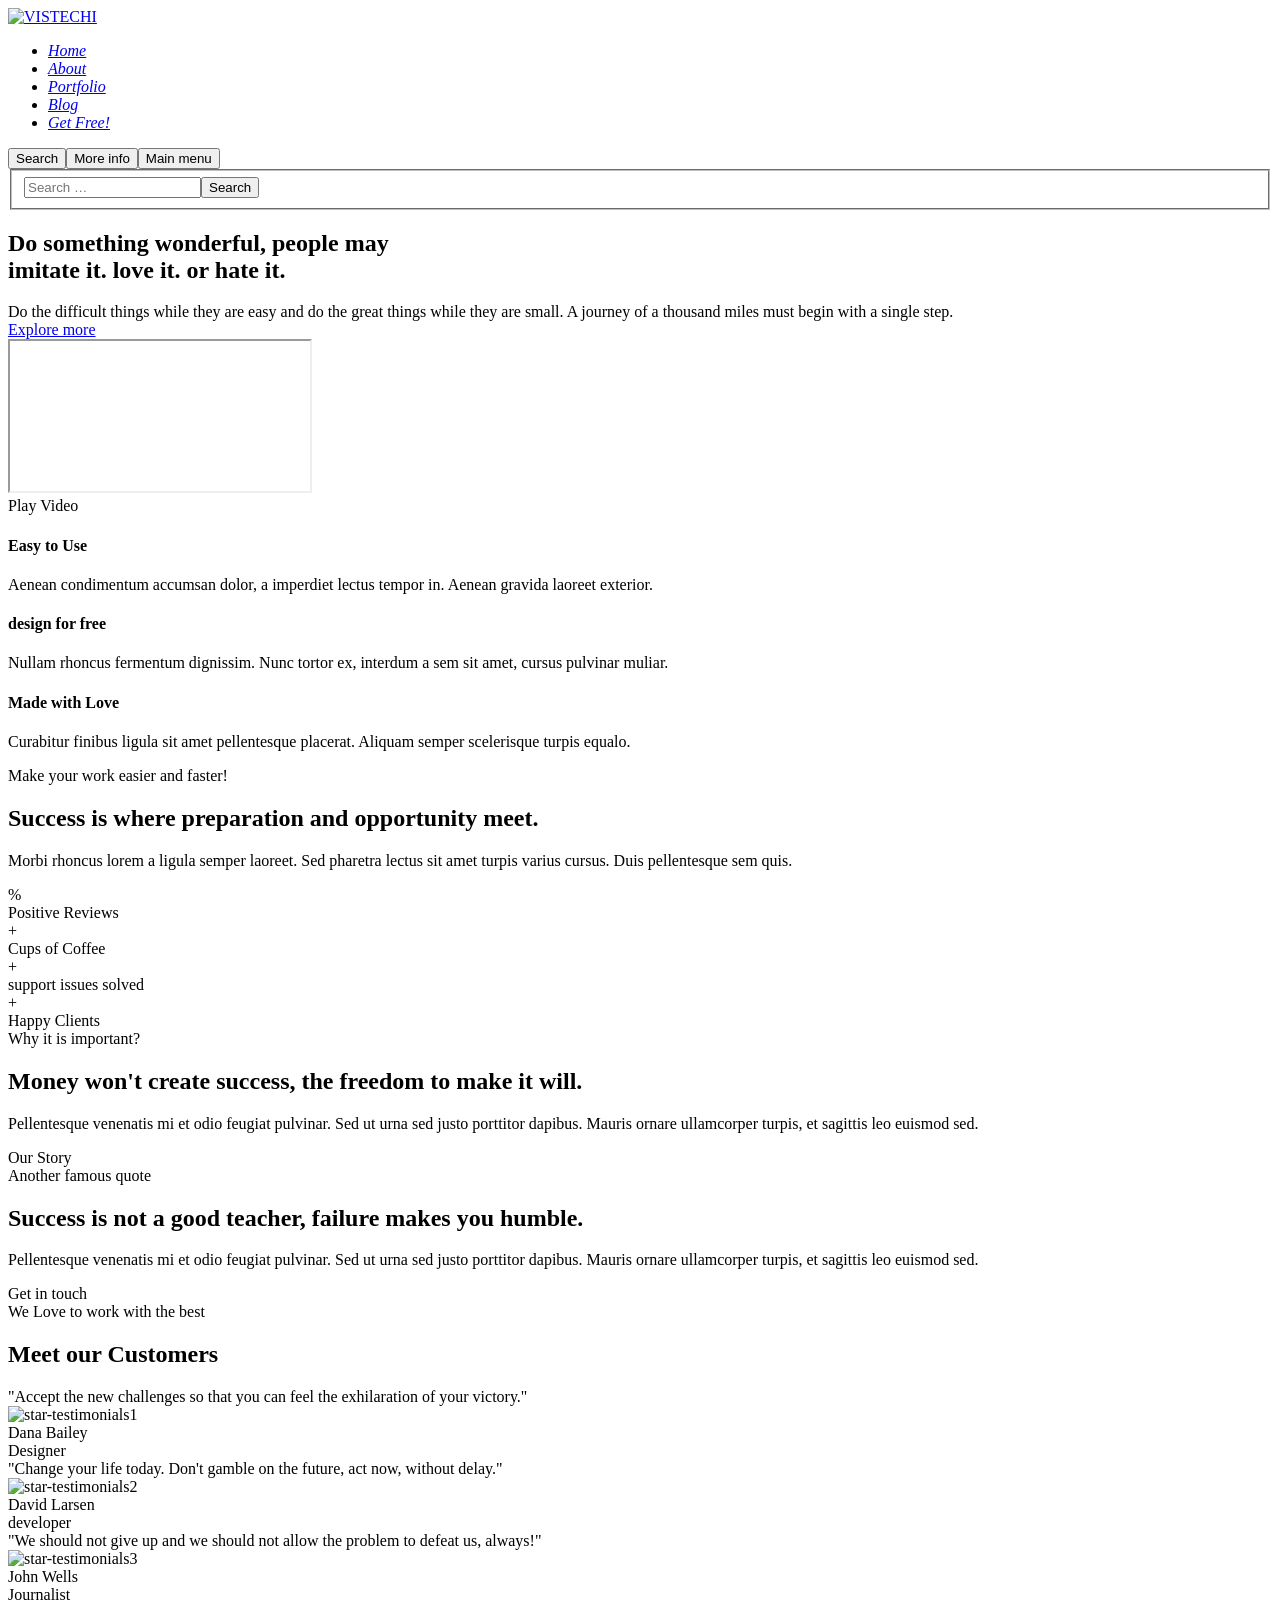
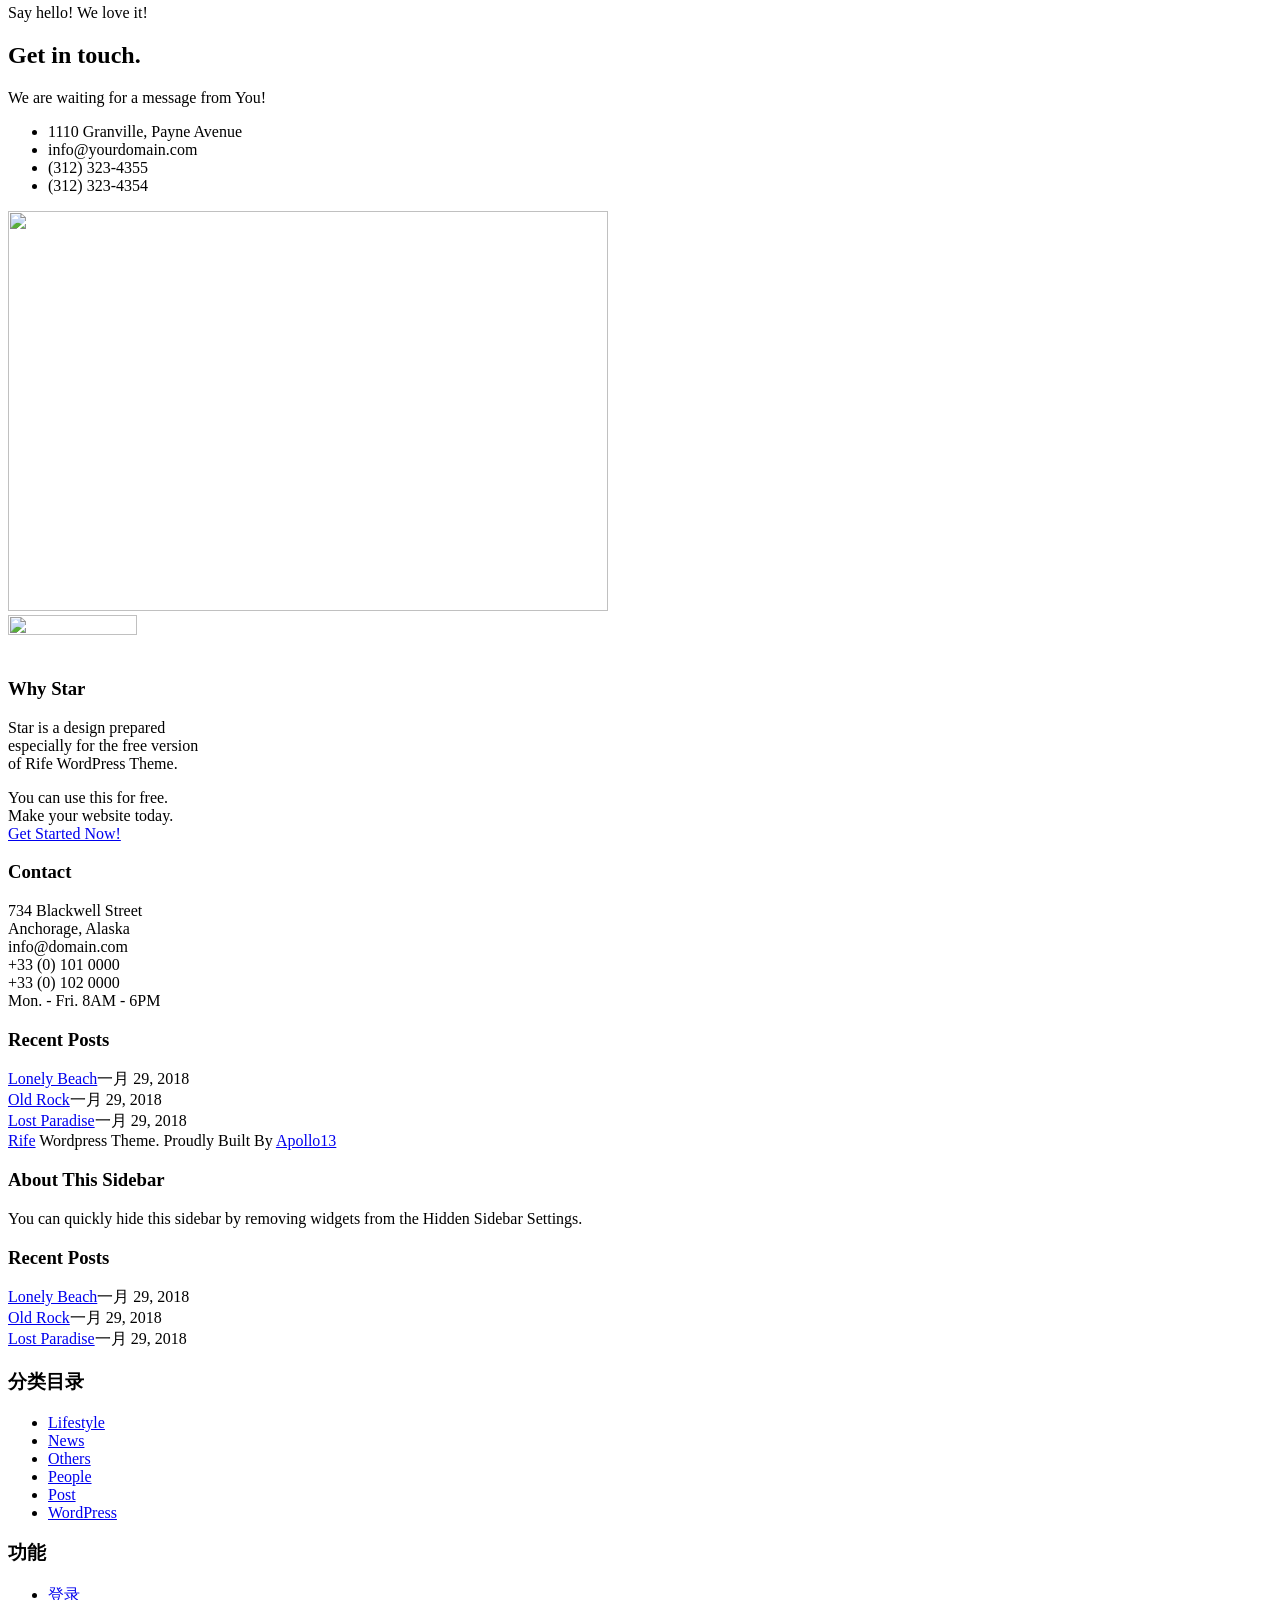
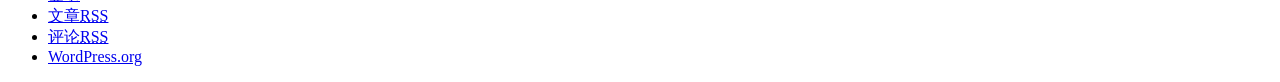
==== commit bd510cdc: "WP2Static UPDATE index.html" ====
--- a/index.html
+++ b/index.html
@@ -1,76 +1,869 @@
 <!DOCTYPE html>
-<html lang="en-US" class="no-js no-svg"><head><meta charset="UTF-8"><meta name="viewport" content="width=device-width, initial-scale=1"><script>(function(html){html.className = html.className.replace(/\bno-js\b/,'js')})(document.documentElement);</script><title>VISTECHI – Web Developer</title><link rel="dns-prefetch" href="//fonts.googleapis.com"><link rel="dns-prefetch" href="//s.w.org"><link href="https://fonts.gstatic.com" crossorigin rel="preconnect"><link rel="stylesheet" id="wp-block-library-css" href="https://vistechi.com/wp-includes/css/dist/block-library/style.min.css" type="text/css" media="all"><link rel="stylesheet" id="wp-block-library-theme-css" href="https://vistechi.com/wp-includes/css/dist/block-library/theme.min.css" type="text/css" media="all"><link rel="stylesheet" id="twentyseventeen-fonts-css" href="https://fonts.googleapis.com/css?family=Libre+Franklin%3A300%2C300i%2C400%2C400i%2C600%2C600i%2C800%2C800i&subset=latin%2Clatin-ext" type="text/css" media="all"><link rel="stylesheet" id="twentyseventeen-style-css" href="https://vistechi.com/wp-content/themes/twentyseventeen/style.css" type="text/css" media="all"><link rel="stylesheet" id="twentyseventeen-block-style-css" href="https://vistechi.com/wp-content/themes/twentyseventeen/assets/css/blocks.css" type="text/css" media="all"><script type="text/javascript" src="https://vistechi.com/wp-includes/js/jquery/jquery.js"></script><script type="text/javascript" src="https://vistechi.com/wp-includes/js/jquery/jquery-migrate.min.js"></script><style type="text/css">.recentcomments a{display:inline !important;padding:0 !important;margin:0 !important;}</style></head><body class="home blog wp-embed-responsive ect-post hfeed has-header-image has-sidebar colors-light">
-<div id="page" class="site">
-	<a class="skip-link screen-reader-text" href="#content">Skip to content</a>
+<html class="no-js" lang="zh-CN"><head><meta charset="UTF-8"><meta name="viewport" content="width=device-width,initial-scale=1"><meta http-equiv="X-UA-Compatible" content="IE=edge"><title>VISTECHI – Web Developer</title><link rel="dns-prefetch" href="//s.w.org"><link href="https://fonts.gstatic.com" crossorigin rel="preconnect"><link rel="stylesheet" id="layerslider-css" href="https://vistechi.com/wp-content/plugins/LayerSlider/static/layerslider/css/layerslider.css" type="text/css" media="all"><link rel="stylesheet" id="wp-block-library-css" href="https://vistechi.com/wp-includes/css/dist/block-library/style.min.css" type="text/css" media="all"><link rel="stylesheet" id="wc-block-style-css" href="https://vistechi.com/wp-content/plugins/woocommerce/packages/woocommerce-blocks/build/style.css" type="text/css" media="all"><link rel="stylesheet" id="contact-form-7-css" href="https://vistechi.com/wp-content/plugins/contact-form-7/includes/css/styles.css" type="text/css" media="all"><link rel="stylesheet" id="rs-plugin-settings-css" href="https://vistechi.com/wp-content/plugins/revslider/public/assets/css/rs6.css" type="text/css" media="all"><style id="rs-plugin-settings-inline-css" type="text/css">
+#rs-demo-id {}
+</style><link rel="stylesheet" id="woocommerce-layout-css" href="https://vistechi.com/wp-content/plugins/woocommerce/assets/css/woocommerce-layout.css" type="text/css" media="all"><link rel="stylesheet" id="woocommerce-smallscreen-css" href="https://vistechi.com/wp-content/plugins/woocommerce/assets/css/woocommerce-smallscreen.css" type="text/css" media="only screen and (max-width: 768px)"><link rel="stylesheet" id="woocommerce-general-css" href="https://vistechi.com/wp-content/plugins/woocommerce/assets/css/woocommerce.css" type="text/css" media="all"><style id="woocommerce-inline-inline-css" type="text/css">
+.woocommerce form .form-row .required { visibility: visible; }
+</style><link rel="stylesheet" id="elementor-icons-css" href="https://vistechi.com/wp-content/plugins/elementor/assets/lib/eicons/css/elementor-icons.min.css" type="text/css" media="all"><link rel="stylesheet" id="elementor-animations-css" href="https://vistechi.com/wp-content/plugins/elementor/assets/lib/animations/animations.min.css" type="text/css" media="all"><link rel="stylesheet" id="elementor-frontend-css" href="https://vistechi.com/wp-content/plugins/elementor/assets/css/frontend.min.css" type="text/css" media="all"><link rel="stylesheet" id="elementor-global-css" href="https://vistechi.com/wp-content/uploads/elementor/css/global.css" type="text/css" media="all"><link rel="stylesheet" id="elementor-post-2-css" href="https://vistechi.com/wp-content/uploads/elementor/css/post-2.css" type="text/css" media="all"><link rel="stylesheet" id="font-awesome-css" href="https://vistechi.com/wp-content/plugins/js_composer/assets/lib/bower/font-awesome/css/font-awesome.min.css" type="text/css" media="all"><link rel="stylesheet" id="a13-icomoon-css" href="https://vistechi.com/wp-content/themes/rife-free/css/icomoon.css" type="text/css" media="all"><link rel="stylesheet" id="a13-main-style-css" href="https://vistechi.com/wp-content/themes/rife-free/style.css" type="text/css" media="all"><link rel="stylesheet" id="apollo13framework-woocommerce-css" href="https://vistechi.com/wp-content/themes/rife-free/css/woocommerce.css" type="text/css" media="all"><link rel="stylesheet" id="jquery-lightgallery-css" href="https://vistechi.com/wp-content/themes/rife-free/js/light-gallery/css/lightgallery.min.css" type="text/css" media="all"><link rel="stylesheet" id="a13-user-css-css" href="https://vistechi.com/wp-content/uploads/apollo13_framework_files/css/user.css" type="text/css" media="all"><link rel="stylesheet" id="font-awesome-5-all-css" href="https://vistechi.com/wp-content/plugins/elementor/assets/lib/font-awesome/css/all.min.css" type="text/css" media="all"><link rel="stylesheet" id="font-awesome-4-shim-css" href="https://vistechi.com/wp-content/plugins/elementor/assets/lib/font-awesome/css/v4-shims.min.css" type="text/css" media="all"><link rel="stylesheet" id="google-fonts-1-css" href="https://fonts.googleapis.com/css?family=Amiko%3A100%2C100italic%2C200%2C200italic%2C300%2C300italic%2C400%2C400italic%2C500%2C500italic%2C600%2C600italic%2C700%2C700italic%2C800%2C800italic%2C900%2C900italic&ver=5.2.4" type="text/css" media="all"><link rel="stylesheet" id="elementor-icons-shared-0-css" href="https://vistechi.com/wp-content/plugins/elementor/assets/lib/font-awesome/css/fontawesome.min.css" type="text/css" media="all"><link rel="stylesheet" id="elementor-icons-fa-regular-css" href="https://vistechi.com/wp-content/plugins/elementor/assets/lib/font-awesome/css/regular.min.css" type="text/css" media="all"><link rel="stylesheet" id="elementor-icons-fa-brands-css" href="https://vistechi.com/wp-content/plugins/elementor/assets/lib/font-awesome/css/brands.min.css" type="text/css" media="all"><link rel="stylesheet" id="elementor-icons-fa-solid-css" href="https://vistechi.com/wp-content/plugins/elementor/assets/lib/font-awesome/css/solid.min.css" type="text/css" media="all"><script type="text/javascript">
+/* <![CDATA[ */
+var LS_Meta = {"v":"6.9.2"};
+/* ]]> */
+</script><script type="text/javascript" src="https://vistechi.com/wp-content/plugins/LayerSlider/static/layerslider/js/greensock.js"></script><script type="text/javascript" src="https://vistechi.com/wp-includes/js/jquery/jquery.js"></script><script type="text/javascript" src="https://vistechi.com/wp-includes/js/jquery/jquery-migrate.min.js"></script><script type="text/javascript" src="https://vistechi.com/wp-content/plugins/LayerSlider/static/layerslider/js/layerslider.kreaturamedia.jquery.js"></script><script type="text/javascript" src="https://vistechi.com/wp-content/plugins/LayerSlider/static/layerslider/js/layerslider.transitions.js"></script><script type="text/javascript" src="https://vistechi.com/wp-content/plugins/revslider/public/assets/js/revolution.tools.min.js"></script><script type="text/javascript" src="https://vistechi.com/wp-content/plugins/revslider/public/assets/js/rs6.min.js"></script><script type="text/javascript" src="https://vistechi.com/wp-content/plugins/woocommerce/assets/js/jquery-blockui/jquery.blockUI.min.js"></script><script type="text/javascript">
+/* <![CDATA[ */
+var wc_add_to_cart_params = {"ajax_url":"\/vistechiwp\/wp-admin\/admin-ajax.php","wc_ajax_url":"\/vistechiwp\/?wc-ajax=%%endpoint%%","i18n_view_cart":"View cart","cart_url":"https:\/\/PLACEHOLDER.wpsho","is_cart":"","cart_redirect_after_add":"no"};
+/* ]]> */
+</script><script type="text/javascript" src="https://vistechi.com/wp-content/plugins/woocommerce/assets/js/frontend/add-to-cart.min.js"></script><script type="text/javascript" src="https://vistechi.com/wp-content/plugins/js_composer/assets/js/vendors/woocommerce-add-to-cart.js"></script><script type="text/javascript" src="https://vistechi.com/wp-content/plugins/elementor/assets/lib/font-awesome/js/v4-shims.min.js"></script><script type="text/javascript">
+// <![CDATA[
+(function(){
+    var docElement = document.documentElement,
+        className = docElement.className;
+    // Change `no-js` to `js`
+    var reJS = new RegExp('(^|\\s)no-js( |\\s|$)');
+    //space as literal in second capturing group cause there is strange situation when \s is not catched on load when other plugins add their own classes
+    className = className.replace(reJS, '$1js$2');
+    docElement.className = className;
+})();
+// ]]>
+</script><script type="text/javascript">
+// <![CDATA[
+WebFontConfig = {
+    google: {"families":["Raleway:400,700,900","Raleway:400,700,900"]},
+    active: function () {
+        //tell listeners that fonts are loaded
+        if (window.jQuery) {
+            jQuery(document.body).trigger('webfontsloaded');
+        }
+    }
+};
+(function (d) {
+    var wf = d.createElement('script'), s = d.scripts[0];
+    wf.src = 'https://vistechi.com/wp-content/themes/rife-free/js/webfontloader.min.js';
+    wf.type = 'text/javascript';
+    wf.async = 'true';
+    s.parentNode.insertBefore(wf, s);
+})(document);
+// ]]>
+</script><noscript><style>.woocommerce-product-gallery{ opacity: 1 !important; }</style></noscript><script type="text/javascript">function setREVStartSize(t){try{var h,e=document.getElementById(t.c).parentNode.offsetWidth;if(e=0===e||isNaN(e)?window.innerWidth:e,t.tabw=void 0===t.tabw?0:parseInt(t.tabw),t.thumbw=void 0===t.thumbw?0:parseInt(t.thumbw),t.tabh=void 0===t.tabh?0:parseInt(t.tabh),t.thumbh=void 0===t.thumbh?0:parseInt(t.thumbh),t.tabhide=void 0===t.tabhide?0:parseInt(t.tabhide),t.thumbhide=void 0===t.thumbhide?0:parseInt(t.thumbhide),t.mh=void 0===t.mh||""==t.mh||"auto"===t.mh?0:parseInt(t.mh,0),"fullscreen"===t.layout||"fullscreen"===t.l)h=Math.max(t.mh,window.innerHeight);else{for(var i in t.gw=Array.isArray(t.gw)?t.gw:[t.gw],t.rl)void 0!==t.gw[i]&&0!==t.gw[i]||(t.gw[i]=t.gw[i-1]);for(var i in t.gh=void 0===t.el||""===t.el||Array.isArray(t.el)&&0==t.el.length?t.gh:t.el,t.gh=Array.isArray(t.gh)?t.gh:[t.gh],t.rl)void 0!==t.gh[i]&&0!==t.gh[i]||(t.gh[i]=t.gh[i-1]);var r,a=new Array(t.rl.length),n=0;for(var i in t.tabw=t.tabhide>=e?0:t.tabw,t.thumbw=t.thumbhide>=e?0:t.thumbw,t.tabh=t.tabhide>=e?0:t.tabh,t.thumbh=t.thumbhide>=e?0:t.thumbh,t.rl)a[i]=t.rl[i]<window.innerWidth?0:t.rl[i];for(var i in r=a[0],a)r>a[i]&&0<a[i]&&(r=a[i],n=i);var d=e>t.gw[n]+t.tabw+t.thumbw?1:(e-(t.tabw+t.thumbw))/t.gw[n];h=t.gh[n]*d+(t.tabh+t.thumbh)}void 0===window.rs_init_css&&(window.rs_init_css=document.head.appendChild(document.createElement("style"))),document.getElementById(t.c).height=h,window.rs_init_css.innerHTML+="#"+t.c+"_wrapper { height: "+h+"px }"}catch(t){console.log("Failure at Presize of Slider:"+t)}};</script><noscript><style> .wpb_animate_when_almost_visible { opacity: 1; }</style></noscript></head><body id="top" class="home page-template-default page page-id-2 theme-rife-free ect-post woocommerce-no-js side-menu-eff-7 header-horizontal site-layout-full wpb-js-composer js-comp-ver-6.0.5 vc_responsive elementor-default elementor-page elementor-page-2" itemtype="https://schema.org/WebPage" itemscope>
+<div class="whole-layout">
+<div id="preloader" class="flash onReady">
+    <div class="preload-content">
+        <div class="preloader-animation">				<div class="pace-progress"><div class="pace-progress-inner"></div></div>
+		        <div class="pace-activity"></div>
+				</div>
+        <a class="skip-preloader a13icon-cross" href="#"></a>
+    </div>
+</div>
+                <div class="page-background to-move"></div>
+        <header id="header" class="to-move a13-horizontal header-type-one_line a13-normal-variant header-variant-one_line narrow tools-icons-2 sticky-no-hiding" itemtype="https://schema.org/WPHeader" itemscope><div class="head">
+		<div class="logo-container" itemtype="https://schema.org/Organization" itemscope><a class="logo normal-logo image-logo" href="https://vistechi.com/" title="VISTECHI" rel="home" itemprop="url"><img src="https://rifetheme.com/wp-content/uploads/2018/10/Rife-Star-Logo-White.png" alt="VISTECHI" width="129" height="44" itemprop="logo"></a></div>
+		<nav id="access" class="navigation-bar" itemtype="https://schema.org/SiteNavigationElement" itemscope><div class="menu-container"><ul id="menu-site-menu" class="top-menu with-effect menu--ferdinand opener-icons-on"><li id="menu-item-12104" class="menu-item menu-item-type-post_type menu-item-object-page menu-item-home current-menu-item page_item page-item-2 current_page_item menu-item-12104 normal-menu"><a href="https://vistechi.com/"><span><em>Home</em></span></a></li>
+<li id="menu-item-12108" class="menu-item menu-item-type-post_type menu-item-object-page menu-item-12108 normal-menu"><a href="https://vistechi.com/about/"><span><em>About</em></span></a></li>
+<li id="menu-item-12105" class="menu-item menu-item-type-post_type menu-item-object-page menu-item-12105 normal-menu"><a href="https://vistechi.com/portfolio/"><span><em>Portfolio</em></span></a></li>
+<li id="menu-item-12106" class="menu-item menu-item-type-post_type menu-item-object-page menu-item-12106 normal-menu"><a href="https://vistechi.com/blog/"><span><em>Blog</em></span></a></li>
+<li id="menu-item-12107" class="menu-item menu-item-type-custom menu-item-object-custom menu-item-12107 normal-menu"><a href="https://apollo13themes.com/rife/free/"><span><em>Get Free!</em></span></a></li>
+</ul></div>					</nav><div id="header-tools" class=" icons-2"><button id="search-button" class="a13icon-search tool" title="Search"><span class="screen-reader-text">Search</span></button><button id="side-menu-switch" class="fa fa-bookmark tool" title="More info"><span class="screen-reader-text">More info</span></button><button id="mobile-menu-opener" class="a13icon-menu tool" title="Main menu"><span class="screen-reader-text">Main menu</span></button></div>			</div>
+	<div class="search-container"><div class="search"><span class="a13icon-search"></span>
+                <form class="search-form" role="search" method="get" action="https://vistechi.com/">
+                    <fieldset class="semantic"><input placeholder="Search …" type="search" name="s" id="s1" data-swplive="true" value=""><input type="submit" id="searchsubmit1" title="Search" value="Search"></fieldset></form><span class="a13icon-cross close"></span></div><div id="search-results-header"></div></div></header><div id="mid" class="to-move no-top-space no-bottom-space layout-center layout-parted layout-no-edge layout-fixed no-sidebars">
+		<article id="content" class="clearfix" itemtype="https://schema.org/CreativeWork" itemscope><div class="content-limiter">
+				<div id="col-mask">
 
-	<header id="masthead" class="site-header" role="banner"><div class="custom-header">
+					<div id="post-2" class="content-box post-2 page type-page status-publish">
+						<div class="formatter">
+														<div class="real-content" itemprop="text">
+										<div data-elementor-type="wp-post" data-elementor-id="2" class="elementor elementor-2" data-elementor-settings="[]">
+			<div class="elementor-inner">
+				<div class="elementor-section-wrap">
+							<section class="elementor-element elementor-element-e25d36d elementor-section-stretched elementor-section-height-min-height elementor-section-content-middle elementor-section-boxed elementor-section-height-default elementor-section-items-middle elementor-section elementor-top-section" data-id="e25d36d" data-element_type="section" id="home" data-settings='{"stretch_section":"section-stretched","background_background":"video","background_video_link":"https:\/\/www.youtube.com\/watch?v=PvQKo_EV49k","background_video_start":8,"background_video_end":20}'><div class="elementor-background-video-container elementor-hidden-phone">
+													<div class="elementor-background-video-embed"></div>
+												</div>
+									<div class="elementor-background-overlay"></div>
+							<div class="elementor-container elementor-column-gap-default">
+				<div class="elementor-row">
+				<div class="elementor-element elementor-element-7d1465e4 animated-slow elementor-invisible elementor-column elementor-col-50 elementor-top-column" data-id="7d1465e4" data-element_type="column" data-settings='{"animation":"fadeIn","animation_delay":500}'>
+			<div class="elementor-column-wrap  elementor-element-populated">
+					<div class="elementor-widget-wrap">
+				<section class="elementor-element elementor-element-602ebf3b elementor-section-boxed elementor-section-height-default elementor-section-height-default elementor-section elementor-inner-section" data-id="602ebf3b" data-element_type="section"><div class="elementor-container elementor-column-gap-default">
+				<div class="elementor-row">
+				<div class="elementor-element elementor-element-37b882f4 elementor-column elementor-col-100 elementor-inner-column" data-id="37b882f4" data-element_type="column">
+			<div class="elementor-column-wrap  elementor-element-populated">
+					<div class="elementor-widget-wrap">
+				<div class="elementor-element elementor-element-5bb6b69 elementor-widget elementor-widget-writing-effect-headline" data-id="5bb6b69" data-element_type="widget" data-widget_type="writing-effect-headline.default">
+				<div class="elementor-widget-container">
+					<h2 class="a13ree-written-headline" data-speed="82" data-loop="1">
+							<span class="before-written">Do something wonderful, people may<br></span>
+			
+							<span class="written-lines elementor-screen-only">imitate it.
+love it.
+or hate it.</span>
+			
+					</h2>
+				</div>
+				</div>
+						</div>
+			</div>
+		</div>
+						</div>
+			</div>
+		</section><section class="elementor-element elementor-element-4e835cec elementor-section-boxed elementor-section-height-default elementor-section-height-default elementor-section elementor-inner-section" data-id="4e835cec" data-element_type="section"><div class="elementor-container elementor-column-gap-default">
+				<div class="elementor-row">
+				<div class="elementor-element elementor-element-6bf50a39 elementor-column elementor-col-50 elementor-inner-column" data-id="6bf50a39" data-element_type="column">
+			<div class="elementor-column-wrap  elementor-element-populated">
+					<div class="elementor-widget-wrap">
+				<div class="elementor-element elementor-element-6a6a379e elementor-widget elementor-widget-heading" data-id="6a6a379e" data-element_type="widget" data-widget_type="heading.default">
+				<div class="elementor-widget-container">
+			<div class="elementor-heading-title elementor-size-default">Do the difficult things while they are easy and do the great things while they are small. A journey of a thousand miles must begin with a single step.</div>		</div>
+				</div>
+						</div>
+			</div>
+		</div>
+				<div class="elementor-element elementor-element-7a2ed48 elementor-column elementor-col-50 elementor-inner-column" data-id="7a2ed48" data-element_type="column">
+			<div class="elementor-column-wrap">
+					<div class="elementor-widget-wrap">
+						</div>
+			</div>
+		</div>
+						</div>
+			</div>
+		</section><div class="elementor-element elementor-element-5531780b elementor-widget elementor-widget-spacer" data-id="5531780b" data-element_type="widget" data-widget_type="spacer.default">
+				<div class="elementor-widget-container">
+					<div class="elementor-spacer">
+			<div class="elementor-spacer-inner"></div>
+		</div>
+				</div>
+				</div>
+				<section class="elementor-element elementor-element-4be6266f elementor-section-boxed elementor-section-height-default elementor-section-height-default elementor-section elementor-inner-section" data-id="4be6266f" data-element_type="section"><div class="elementor-container elementor-column-gap-default">
+				<div class="elementor-row">
+				<div class="elementor-element elementor-element-26f73740 elementor-column elementor-col-100 elementor-inner-column" data-id="26f73740" data-element_type="column">
+			<div class="elementor-column-wrap  elementor-element-populated">
+					<div class="elementor-widget-wrap">
+				<div class="elementor-element elementor-element-2b124425 elementor-align-left elementor-mobile-align-center elementor-widget elementor-widget-button" data-id="2b124425" data-element_type="widget" data-widget_type="button.default">
+				<div class="elementor-widget-container">
+					<div class="elementor-button-wrapper">
+			<a href="#about" class="elementor-button-link elementor-button elementor-size-md" target="_blank" role="button">
+						<span class="elementor-button-content-wrapper">
+						<span class="elementor-button-text">Explore more</span>
+		</span>
+					</a>
+		</div>
+				</div>
+				</div>
+						</div>
+			</div>
+		</div>
+						</div>
+			</div>
+		</section></div>
+			</div>
+		</div>
+				<div class="elementor-element elementor-element-3b96fc79 elementor-column elementor-col-50 elementor-top-column" data-id="3b96fc79" data-element_type="column">
+			<div class="elementor-column-wrap  elementor-element-populated">
+					<div class="elementor-widget-wrap">
+				<div class="elementor-element elementor-element-3e512794 elementor-aspect-ratio-169 elementor-invisible elementor-widget elementor-widget-video" data-id="3e512794" data-element_type="widget" data-settings='{"_animation":"fadeIn","aspect_ratio":"169"}' data-widget_type="video.default">
+				<div class="elementor-widget-container">
+					<div class="elementor-wrapper elementor-fit-aspect-ratio elementor-open-inline">
+			<iframe class="elementor-video-iframe" allowfullscreen src="https://www.youtube.com/embed/PvQKo_EV49k?feature=oembed&start&end&wmode=opaque&loop=0&controls=1&mute=1&rel=0&modestbranding=0"></iframe>				<div class="elementor-custom-embed-image-overlay" style="background-image: url(https://vistechi.com/wp-content/uploads/2019/01/emptyPNGRife2.png);">
+																<div class="elementor-custom-embed-play" role="button">
+							<i class="eicon-play" aria-hidden="true"></i>
+							<span class="elementor-screen-only">Play Video</span>
+						</div>
+									</div>
+					</div>
+				</div>
+				</div>
+						</div>
+			</div>
+		</div>
+						</div>
+			</div>
+		</section><section class="elementor-element elementor-element-14b6d863 elementor-section-stretched elementor-section-full_width elementor-section-height-default elementor-section-height-default elementor-section elementor-top-section" data-id="14b6d863" data-element_type="section" data-settings='{"stretch_section":"section-stretched","background_background":"classic"}'><div class="elementor-container elementor-column-gap-default">
+				<div class="elementor-row">
+				<div class="elementor-element elementor-element-642436dd elementor-column elementor-col-100 elementor-top-column" data-id="642436dd" data-element_type="column">
+			<div class="elementor-column-wrap  elementor-element-populated">
+					<div class="elementor-widget-wrap">
+				<div class="elementor-element elementor-element-10e68547 elementor-widget elementor-widget-spacer" data-id="10e68547" data-element_type="widget" data-widget_type="spacer.default">
+				<div class="elementor-widget-container">
+					<div class="elementor-spacer">
+			<div class="elementor-spacer-inner"></div>
+		</div>
+				</div>
+				</div>
+				<section class="elementor-element elementor-element-684a3a56 elementor-section-boxed elementor-section-height-default elementor-section-height-default elementor-section elementor-inner-section" data-id="684a3a56" data-element_type="section"><div class="elementor-container elementor-column-gap-default">
+				<div class="elementor-row">
+				<div class="elementor-element elementor-element-6244b8c2 elementor-invisible elementor-column elementor-col-33 elementor-inner-column" data-id="6244b8c2" data-element_type="column" data-settings='{"animation":"fadeInUp"}'>
+			<div class="elementor-column-wrap  elementor-element-populated">
+					<div class="elementor-widget-wrap">
+				<div class="elementor-element elementor-element-1d3bb4da elementor-position-left elementor-view-default elementor-vertical-align-top elementor-widget elementor-widget-icon-box" data-id="1d3bb4da" data-element_type="widget" data-widget_type="icon-box.default">
+				<div class="elementor-widget-container">
+					<div class="elementor-icon-box-wrapper">
+						<div class="elementor-icon-box-icon">
+				<span class="elementor-icon elementor-animation-pulse-shrink">
+				<i aria-hidden="true" class="far fa-gem"></i>				</span>
+			</div>
+						<div class="elementor-icon-box-content">
+				<h1 class="elementor-icon-box-title">
+					<span>Easy to Use</span>
+				</h1>
+								<p class="elementor-icon-box-description">Aenean condimentum accumsan dolor, a imperdiet lectus tempor in. Aenean gravida laoreet exterior.</p>
+							</div>
+		</div>
+				</div>
+				</div>
+						</div>
+			</div>
+		</div>
+				<div class="elementor-element elementor-element-3f0474da elementor-invisible elementor-column elementor-col-33 elementor-inner-column" data-id="3f0474da" data-element_type="column" data-settings='{"animation":"fadeInUp","animation_delay":300}'>
+			<div class="elementor-column-wrap  elementor-element-populated">
+					<div class="elementor-widget-wrap">
+				<div class="elementor-element elementor-element-62f82dfb elementor-position-left elementor-view-default elementor-vertical-align-top elementor-widget elementor-widget-icon-box" data-id="62f82dfb" data-element_type="widget" data-widget_type="icon-box.default">
+				<div class="elementor-widget-container">
+					<div class="elementor-icon-box-wrapper">
+						<div class="elementor-icon-box-icon">
+				<span class="elementor-icon elementor-animation-pulse-shrink">
+				<i aria-hidden="true" class="fab fa-codepen"></i>				</span>
+			</div>
+						<div class="elementor-icon-box-content">
+				<h1 class="elementor-icon-box-title">
+					<span>design for free</span>
+				</h1>
+								<p class="elementor-icon-box-description">Nullam rhoncus fermentum dignissim. Nunc tortor ex, interdum a sem sit amet, cursus pulvinar muliar.</p>
+							</div>
+		</div>
+				</div>
+				</div>
+						</div>
+			</div>
+		</div>
+				<div class="elementor-element elementor-element-71419fa4 elementor-invisible elementor-column elementor-col-33 elementor-inner-column" data-id="71419fa4" data-element_type="column" data-settings='{"animation":"fadeInUp","animation_delay":600}'>
+			<div class="elementor-column-wrap  elementor-element-populated">
+					<div class="elementor-widget-wrap">
+				<div class="elementor-element elementor-element-2be22d29 elementor-position-left elementor-view-default elementor-vertical-align-top elementor-widget elementor-widget-icon-box" data-id="2be22d29" data-element_type="widget" data-widget_type="icon-box.default">
+				<div class="elementor-widget-container">
+					<div class="elementor-icon-box-wrapper">
+						<div class="elementor-icon-box-icon">
+				<span class="elementor-icon elementor-animation-pulse-shrink">
+				<i aria-hidden="true" class="far fa-heart"></i>				</span>
+			</div>
+						<div class="elementor-icon-box-content">
+				<h1 class="elementor-icon-box-title">
+					<span>Made with Love</span>
+				</h1>
+								<p class="elementor-icon-box-description">Curabitur finibus ligula sit amet pellentesque placerat. Aliquam semper scelerisque turpis equalo.</p>
+							</div>
+		</div>
+				</div>
+				</div>
+						</div>
+			</div>
+		</div>
+						</div>
+			</div>
+		</section><div class="elementor-element elementor-element-235fb58e elementor-widget elementor-widget-spacer" data-id="235fb58e" data-element_type="widget" data-widget_type="spacer.default">
+				<div class="elementor-widget-container">
+					<div class="elementor-spacer">
+			<div class="elementor-spacer-inner"></div>
+		</div>
+				</div>
+				</div>
+						</div>
+			</div>
+		</div>
+						</div>
+			</div>
+		</section><section class="elementor-element elementor-element-36a13242 elementor-section-content-middle elementor-section-stretched elementor-section-boxed elementor-section-height-default elementor-section-height-default elementor-section elementor-top-section" data-id="36a13242" data-element_type="section" id="about" data-settings='{"stretch_section":"section-stretched","background_background":"classic"}'><div class="elementor-background-overlay"></div>
+							<div class="elementor-container elementor-column-gap-default">
+				<div class="elementor-row">
+				<div class="elementor-element elementor-element-6bf5fb7d elementor-column elementor-col-100 elementor-top-column" data-id="6bf5fb7d" data-element_type="column">
+			<div class="elementor-column-wrap  elementor-element-populated">
+					<div class="elementor-widget-wrap">
+				<section class="elementor-element elementor-element-7ebfdaf0 elementor-section-boxed elementor-section-height-default elementor-section-height-default elementor-section elementor-inner-section" data-id="7ebfdaf0" data-element_type="section"><div class="elementor-container elementor-column-gap-default">
+				<div class="elementor-row">
+				<div class="elementor-element elementor-element-64cb402d elementor-column elementor-col-100 elementor-inner-column" data-id="64cb402d" data-element_type="column">
+			<div class="elementor-column-wrap  elementor-element-populated">
+					<div class="elementor-widget-wrap">
+				<div class="elementor-element elementor-element-1a34b40b elementor-widget elementor-widget-heading" data-id="1a34b40b" data-element_type="widget" data-widget_type="heading.default">
+				<div class="elementor-widget-container">
+			<span class="elementor-heading-title elementor-size-default">Make your work easier and faster!</span>		</div>
+				</div>
+				<div class="elementor-element elementor-element-74ca375c elementor-widget elementor-widget-heading" data-id="74ca375c" data-element_type="widget" data-widget_type="heading.default">
+				<div class="elementor-widget-container">
+			<h2 class="elementor-heading-title elementor-size-default">Success is where preparation and opportunity meet.</h2>		</div>
+				</div>
+						</div>
+			</div>
+		</div>
+						</div>
+			</div>
+		</section><section class="elementor-element elementor-element-615b2951 elementor-section-boxed elementor-section-height-default elementor-section-height-default elementor-section elementor-inner-section" data-id="615b2951" data-element_type="section"><div class="elementor-container elementor-column-gap-no">
+				<div class="elementor-row">
+				<div class="elementor-element elementor-element-276a22ad elementor-column elementor-col-100 elementor-inner-column" data-id="276a22ad" data-element_type="column">
+			<div class="elementor-column-wrap  elementor-element-populated">
+					<div class="elementor-widget-wrap">
+				<div class="elementor-element elementor-element-5fbe4d4c elementor-widget elementor-widget-text-editor" data-id="5fbe4d4c" data-element_type="widget" data-widget_type="text-editor.default">
+				<div class="elementor-widget-container">
+					<div class="elementor-text-editor elementor-clearfix"><p>Morbi rhoncus lorem a ligula semper laoreet. Sed pharetra lectus sit amet turpis varius cursus. Duis pellentesque sem quis.</p></div>
+				</div>
+				</div>
+				<div class="elementor-element elementor-element-480955df elementor-widget elementor-widget-divider" data-id="480955df" data-element_type="widget" data-widget_type="divider.default">
+				<div class="elementor-widget-container">
+					<div class="elementor-divider">
+			<span class="elementor-divider-separator">
+						</span>
+		</div>
+				</div>
+				</div>
+						</div>
+			</div>
+		</div>
+						</div>
+			</div>
+		</section><section class="elementor-element elementor-element-6fb3d9e4 elementor-section-full_width elementor-section-height-default elementor-section-height-default elementor-section elementor-inner-section" data-id="6fb3d9e4" data-element_type="section"><div class="elementor-container elementor-column-gap-default">
+				<div class="elementor-row">
+				<div class="elementor-element elementor-element-46735804 elementor-invisible elementor-column elementor-col-25 elementor-inner-column" data-id="46735804" data-element_type="column" data-settings='{"animation":"fadeInDown"}'>
+			<div class="elementor-column-wrap  elementor-element-populated">
+					<div class="elementor-widget-wrap">
+				<div class="elementor-element elementor-element-5cd30346 elementor-widget elementor-widget-counter" data-id="5cd30346" data-element_type="widget" data-widget_type="counter.default">
+				<div class="elementor-widget-container">
+					<div class="elementor-counter">
+			<div class="elementor-counter-number-wrapper">
+				<span class="elementor-counter-number-prefix"></span>
+				<span class="elementor-counter-number" data-duration="2000" data-to-value="93" data-from-value="" data-delimiter=","></span>
+				<span class="elementor-counter-number-suffix">%</span>
+			</div>
+							<div class="elementor-counter-title">Positive Reviews</div>
+					</div>
+				</div>
+				</div>
+						</div>
+			</div>
+		</div>
+				<div class="elementor-element elementor-element-61b1c6ec elementor-invisible elementor-column elementor-col-25 elementor-inner-column" data-id="61b1c6ec" data-element_type="column" data-settings='{"animation":"fadeInDown"}'>
+			<div class="elementor-column-wrap  elementor-element-populated">
+					<div class="elementor-widget-wrap">
+				<div class="elementor-element elementor-element-504f3a64 elementor-widget elementor-widget-counter" data-id="504f3a64" data-element_type="widget" data-widget_type="counter.default">
+				<div class="elementor-widget-container">
+					<div class="elementor-counter">
+			<div class="elementor-counter-number-wrapper">
+				<span class="elementor-counter-number-prefix"></span>
+				<span class="elementor-counter-number" data-duration="2000" data-to-value="230" data-from-value="" data-delimiter=","></span>
+				<span class="elementor-counter-number-suffix">+</span>
+			</div>
+							<div class="elementor-counter-title">Cups of Coffee</div>
+					</div>
+				</div>
+				</div>
+						</div>
+			</div>
+		</div>
+				<div class="elementor-element elementor-element-5db887f3 elementor-invisible elementor-column elementor-col-25 elementor-inner-column" data-id="5db887f3" data-element_type="column" data-settings='{"animation":"fadeInDown","animation_delay":200}'>
+			<div class="elementor-column-wrap  elementor-element-populated">
+					<div class="elementor-widget-wrap">
+				<div class="elementor-element elementor-element-7c6118a7 elementor-widget elementor-widget-counter" data-id="7c6118a7" data-element_type="widget" data-widget_type="counter.default">
+				<div class="elementor-widget-container">
+					<div class="elementor-counter">
+			<div class="elementor-counter-number-wrapper">
+				<span class="elementor-counter-number-prefix"></span>
+				<span class="elementor-counter-number" data-duration="2000" data-to-value="5167" data-from-value=""></span>
+				<span class="elementor-counter-number-suffix">+</span>
+			</div>
+							<div class="elementor-counter-title">support issues solved</div>
+					</div>
+				</div>
+				</div>
+						</div>
+			</div>
+		</div>
+				<div class="elementor-element elementor-element-5589a50f elementor-invisible elementor-column elementor-col-25 elementor-inner-column" data-id="5589a50f" data-element_type="column" data-settings='{"animation":"fadeInDown","animation_delay":400}'>
+			<div class="elementor-column-wrap  elementor-element-populated">
+					<div class="elementor-widget-wrap">
+				<div class="elementor-element elementor-element-2306d0cf elementor-widget elementor-widget-counter" data-id="2306d0cf" data-element_type="widget" data-widget_type="counter.default">
+				<div class="elementor-widget-container">
+					<div class="elementor-counter">
+			<div class="elementor-counter-number-wrapper">
+				<span class="elementor-counter-number-prefix"></span>
+				<span class="elementor-counter-number" data-duration="2000" data-to-value="9513" data-from-value=""></span>
+				<span class="elementor-counter-number-suffix">+</span>
+			</div>
+							<div class="elementor-counter-title">Happy Clients</div>
+					</div>
+				</div>
+				</div>
+						</div>
+			</div>
+		</div>
+						</div>
+			</div>
+		</section></div>
+			</div>
+		</div>
+						</div>
+			</div>
+		</section><section class="elementor-element elementor-element-7cad5495 elementor-section-stretched elementor-section-full_width elementor-section-content-middle elementor-reverse-mobile elementor-section-height-default elementor-section-height-default elementor-section elementor-top-section" data-id="7cad5495" data-element_type="section" data-settings='{"stretch_section":"section-stretched","background_background":"classic"}'><div class="elementor-container elementor-column-gap-wider">
+				<div class="elementor-row">
+				<div class="elementor-element elementor-element-27e13f53 elementor-column elementor-col-50 elementor-top-column" data-id="27e13f53" data-element_type="column">
+			<div class="elementor-column-wrap  elementor-element-populated">
+					<div class="elementor-widget-wrap">
+				<div class="elementor-element elementor-element-7b51b563 elementor-widget elementor-widget-spacer" data-id="7b51b563" data-element_type="widget" data-widget_type="spacer.default">
+				<div class="elementor-widget-container">
+					<div class="elementor-spacer">
+			<div class="elementor-spacer-inner"></div>
+		</div>
+				</div>
+				</div>
+				<section class="elementor-element elementor-element-57ec55ea elementor-section-boxed elementor-section-height-default elementor-section-height-default elementor-section elementor-inner-section" data-id="57ec55ea" data-element_type="section"><div class="elementor-container elementor-column-gap-default">
+				<div class="elementor-row">
+				<div class="elementor-element elementor-element-348694e8 elementor-column elementor-col-100 elementor-inner-column" data-id="348694e8" data-element_type="column">
+			<div class="elementor-column-wrap  elementor-element-populated">
+					<div class="elementor-widget-wrap">
+				<div class="elementor-element elementor-element-ae70106 elementor-widget elementor-widget-heading" data-id="ae70106" data-element_type="widget" data-widget_type="heading.default">
+				<div class="elementor-widget-container">
+			<span class="elementor-heading-title elementor-size-default">Why it is important?</span>		</div>
+				</div>
+				<div class="elementor-element elementor-element-68f9bbf7 elementor-widget elementor-widget-heading" data-id="68f9bbf7" data-element_type="widget" data-widget_type="heading.default">
+				<div class="elementor-widget-container">
+			<h2 class="elementor-heading-title elementor-size-default">Money won't create success, the freedom to make it will.</h2>		</div>
+				</div>
+				<div class="elementor-element elementor-element-78643be elementor-widget elementor-widget-divider" data-id="78643be" data-element_type="widget" data-widget_type="divider.default">
+				<div class="elementor-widget-container">
+					<div class="elementor-divider">
+			<span class="elementor-divider-separator">
+						</span>
+		</div>
+				</div>
+				</div>
+				<div class="elementor-element elementor-element-30083bfa elementor-widget elementor-widget-text-editor" data-id="30083bfa" data-element_type="widget" data-widget_type="text-editor.default">
+				<div class="elementor-widget-container">
+					<div class="elementor-text-editor elementor-clearfix"><p>Pellentesque venenatis mi et odio feugiat pulvinar. Sed ut urna sed justo porttitor dapibus. Mauris ornare ullamcorper turpis, et sagittis leo euismod sed.</p></div>
+				</div>
+				</div>
+				<div class="elementor-element elementor-element-34100f36 elementor-widget elementor-widget-spacer" data-id="34100f36" data-element_type="widget" data-widget_type="spacer.default">
+				<div class="elementor-widget-container">
+					<div class="elementor-spacer">
+			<div class="elementor-spacer-inner"></div>
+		</div>
+				</div>
+				</div>
+				<div class="elementor-element elementor-element-6d25ecd6 elementor-align-left elementor-mobile-align-center elementor-widget elementor-widget-button" data-id="6d25ecd6" data-element_type="widget" data-widget_type="button.default">
+				<div class="elementor-widget-container">
+					<div class="elementor-button-wrapper">
+			<a class="elementor-button elementor-size-md" role="button">
+						<span class="elementor-button-content-wrapper">
+						<span class="elementor-button-text">Our Story</span>
+		</span>
+					</a>
+		</div>
+				</div>
+				</div>
+						</div>
+			</div>
+		</div>
+						</div>
+			</div>
+		</section><div class="elementor-element elementor-element-5a3eccef elementor-widget elementor-widget-spacer" data-id="5a3eccef" data-element_type="widget" data-widget_type="spacer.default">
+				<div class="elementor-widget-container">
+					<div class="elementor-spacer">
+			<div class="elementor-spacer-inner"></div>
+		</div>
+				</div>
+				</div>
+						</div>
+			</div>
+		</div>
+				<div class="elementor-element elementor-element-63b812db elementor-column elementor-col-50 elementor-top-column" data-id="63b812db" data-element_type="column" data-settings='{"background_background":"classic"}'>
+			<div class="elementor-column-wrap  elementor-element-populated">
+					<div class="elementor-widget-wrap">
+				<div class="elementor-element elementor-element-56db7a89 elementor-widget elementor-widget-spacer" data-id="56db7a89" data-element_type="widget" data-widget_type="spacer.default">
+				<div class="elementor-widget-container">
+					<div class="elementor-spacer">
+			<div class="elementor-spacer-inner"></div>
+		</div>
+				</div>
+				</div>
+						</div>
+			</div>
+		</div>
+						</div>
+			</div>
+		</section><section class="elementor-element elementor-element-4dcc7b73 elementor-section-stretched elementor-section-full_width elementor-section-content-middle elementor-section-height-default elementor-section-height-default elementor-section elementor-top-section" data-id="4dcc7b73" data-element_type="section" data-settings='{"stretch_section":"section-stretched","background_background":"classic"}'><div class="elementor-container elementor-column-gap-wider">
+				<div class="elementor-row">
+				<div class="elementor-element elementor-element-49fbe96d elementor-column elementor-col-50 elementor-top-column" data-id="49fbe96d" data-element_type="column" data-settings='{"background_background":"classic"}'>
+			<div class="elementor-column-wrap  elementor-element-populated">
+					<div class="elementor-widget-wrap">
+				<div class="elementor-element elementor-element-7a91e1c4 elementor-widget elementor-widget-spacer" data-id="7a91e1c4" data-element_type="widget" data-widget_type="spacer.default">
+				<div class="elementor-widget-container">
+					<div class="elementor-spacer">
+			<div class="elementor-spacer-inner"></div>
+		</div>
+				</div>
+				</div>
+						</div>
+			</div>
+		</div>
+				<div class="elementor-element elementor-element-38b7137b elementor-column elementor-col-50 elementor-top-column" data-id="38b7137b" data-element_type="column" data-settings='{"background_background":"classic"}'>
+			<div class="elementor-column-wrap  elementor-element-populated">
+					<div class="elementor-widget-wrap">
+				<div class="elementor-element elementor-element-2d266016 elementor-widget elementor-widget-spacer" data-id="2d266016" data-element_type="widget" data-widget_type="spacer.default">
+				<div class="elementor-widget-container">
+					<div class="elementor-spacer">
+			<div class="elementor-spacer-inner"></div>
+		</div>
+				</div>
+				</div>
+				<section class="elementor-element elementor-element-50410d0b elementor-section-boxed elementor-section-height-default elementor-section-height-default elementor-section elementor-inner-section" data-id="50410d0b" data-element_type="section"><div class="elementor-container elementor-column-gap-default">
+				<div class="elementor-row">
+				<div class="elementor-element elementor-element-564030bb elementor-column elementor-col-100 elementor-inner-column" data-id="564030bb" data-element_type="column">
+			<div class="elementor-column-wrap  elementor-element-populated">
+					<div class="elementor-widget-wrap">
+				<div class="elementor-element elementor-element-5fa8cbdb elementor-widget elementor-widget-heading" data-id="5fa8cbdb" data-element_type="widget" data-widget_type="heading.default">
+				<div class="elementor-widget-container">
+			<span class="elementor-heading-title elementor-size-default">Another famous quote</span>		</div>
+				</div>
+				<div class="elementor-element elementor-element-48c325d5 elementor-widget elementor-widget-heading" data-id="48c325d5" data-element_type="widget" data-widget_type="heading.default">
+				<div class="elementor-widget-container">
+			<h2 class="elementor-heading-title elementor-size-default">Success is not a good teacher, failure makes you humble.</h2>		</div>
+				</div>
+				<div class="elementor-element elementor-element-78ab7e65 elementor-widget elementor-widget-divider" data-id="78ab7e65" data-element_type="widget" data-widget_type="divider.default">
+				<div class="elementor-widget-container">
+					<div class="elementor-divider">
+			<span class="elementor-divider-separator">
+						</span>
+		</div>
+				</div>
+				</div>
+				<div class="elementor-element elementor-element-213da374 elementor-widget elementor-widget-text-editor" data-id="213da374" data-element_type="widget" data-widget_type="text-editor.default">
+				<div class="elementor-widget-container">
+					<div class="elementor-text-editor elementor-clearfix"><p>Pellentesque venenatis mi et odio feugiat pulvinar. Sed ut urna sed justo porttitor dapibus. Mauris ornare ullamcorper turpis, et sagittis leo euismod sed.</p></div>
+				</div>
+				</div>
+				<div class="elementor-element elementor-element-60bd9f0c elementor-widget elementor-widget-spacer" data-id="60bd9f0c" data-element_type="widget" data-widget_type="spacer.default">
+				<div class="elementor-widget-container">
+					<div class="elementor-spacer">
+			<div class="elementor-spacer-inner"></div>
+		</div>
+				</div>
+				</div>
+				<div class="elementor-element elementor-element-6a48e660 elementor-align-left elementor-mobile-align-center elementor-widget elementor-widget-button" data-id="6a48e660" data-element_type="widget" data-widget_type="button.default">
+				<div class="elementor-widget-container">
+					<div class="elementor-button-wrapper">
+			<a class="elementor-button elementor-size-md" role="button">
+						<span class="elementor-button-content-wrapper">
+						<span class="elementor-button-text">Get in touch</span>
+		</span>
+					</a>
+		</div>
+				</div>
+				</div>
+						</div>
+			</div>
+		</div>
+						</div>
+			</div>
+		</section><div class="elementor-element elementor-element-12057af5 elementor-widget elementor-widget-spacer" data-id="12057af5" data-element_type="widget" data-widget_type="spacer.default">
+				<div class="elementor-widget-container">
+					<div class="elementor-spacer">
+			<div class="elementor-spacer-inner"></div>
+		</div>
+				</div>
+				</div>
+						</div>
+			</div>
+		</div>
+						</div>
+			</div>
+		</section><section class="elementor-element elementor-element-463a389d elementor-section-stretched elementor-section-boxed elementor-section-height-default elementor-section-height-default elementor-section elementor-top-section" data-id="463a389d" data-element_type="section" id="clients" data-settings='{"stretch_section":"section-stretched","background_background":"classic"}'><div class="elementor-container elementor-column-gap-default">
+				<div class="elementor-row">
+				<div class="elementor-element elementor-element-5e447ea7 elementor-column elementor-col-100 elementor-top-column" data-id="5e447ea7" data-element_type="column">
+			<div class="elementor-column-wrap  elementor-element-populated">
+					<div class="elementor-widget-wrap">
+				<section class="elementor-element elementor-element-7a5b084b elementor-section-boxed elementor-section-height-default elementor-section-height-default elementor-section elementor-inner-section" data-id="7a5b084b" data-element_type="section"><div class="elementor-container elementor-column-gap-default">
+				<div class="elementor-row">
+				<div class="elementor-element elementor-element-39cc6ef5 elementor-column elementor-col-100 elementor-inner-column" data-id="39cc6ef5" data-element_type="column">
+			<div class="elementor-column-wrap  elementor-element-populated">
+					<div class="elementor-widget-wrap">
+				<div class="elementor-element elementor-element-0a7fb2c elementor-widget elementor-widget-heading" data-id="0a7fb2c" data-element_type="widget" data-widget_type="heading.default">
+				<div class="elementor-widget-container">
+			<span class="elementor-heading-title elementor-size-default">We Love to work with the best</span>		</div>
+				</div>
+				<div class="elementor-element elementor-element-68f55882 elementor-widget elementor-widget-heading" data-id="68f55882" data-element_type="widget" data-widget_type="heading.default">
+				<div class="elementor-widget-container">
+			<h2 class="elementor-heading-title elementor-size-default">Meet our Customers</h2>		</div>
+				</div>
+						</div>
+			</div>
+		</div>
+						</div>
+			</div>
+		</section><div class="elementor-element elementor-element-6e4ddbc8 elementor-widget elementor-widget-divider" data-id="6e4ddbc8" data-element_type="widget" data-widget_type="divider.default">
+				<div class="elementor-widget-container">
+					<div class="elementor-divider">
+			<span class="elementor-divider-separator">
+						</span>
+		</div>
+				</div>
+				</div>
+				<section class="elementor-element elementor-element-547c7e0d elementor-section-boxed elementor-section-height-default elementor-section-height-default elementor-section elementor-inner-section" data-id="547c7e0d" data-element_type="section"><div class="elementor-container elementor-column-gap-default">
+				<div class="elementor-row">
+				<div class="elementor-element elementor-element-17639370 elementor-column elementor-col-33 elementor-inner-column" data-id="17639370" data-element_type="column">
+			<div class="elementor-column-wrap  elementor-element-populated">
+					<div class="elementor-widget-wrap">
+				<div class="elementor-element elementor-element-344dcbe8 elementor-widget elementor-widget-testimonial" data-id="344dcbe8" data-element_type="widget" data-widget_type="testimonial.default">
+				<div class="elementor-widget-container">
+					<div class="elementor-testimonial-wrapper elementor-testimonial-text-align-center">
+							<div class="elementor-testimonial-content">"Accept the new challenges so that you can feel the exhilaration of your victory."</div>
+			
+						<div class="elementor-testimonial-meta elementor-has-image elementor-testimonial-image-position-aside">
+				<div class="elementor-testimonial-meta-inner">
+											<div class="elementor-testimonial-image">
+							<img src="https://vistechi.com/wp-content/uploads/elementor/thumbs/star-testimonials1-ogf4l12d57o2ouow5n75pdbasjjz5v9r59ewm922c2.png" title="star-testimonials1" alt="star-testimonials1"></div>
+					
+										<div class="elementor-testimonial-details">
+													<div class="elementor-testimonial-name">Dana Bailey</div>
+																			<div class="elementor-testimonial-job">Designer</div>
+											</div>
+									</div>
+			</div>
+					</div>
+				</div>
+				</div>
+						</div>
+			</div>
+		</div>
+				<div class="elementor-element elementor-element-6a3ab16e elementor-column elementor-col-33 elementor-inner-column" data-id="6a3ab16e" data-element_type="column">
+			<div class="elementor-column-wrap  elementor-element-populated">
+					<div class="elementor-widget-wrap">
+				<div class="elementor-element elementor-element-6df1fa35 elementor-widget elementor-widget-testimonial" data-id="6df1fa35" data-element_type="widget" data-widget_type="testimonial.default">
+				<div class="elementor-widget-container">
+					<div class="elementor-testimonial-wrapper">
+							<div class="elementor-testimonial-content">"Change your life today. Don't gamble on the future, act now, without delay."</div>
+			
+						<div class="elementor-testimonial-meta elementor-has-image elementor-testimonial-image-position-aside">
+				<div class="elementor-testimonial-meta-inner">
+											<div class="elementor-testimonial-image">
+							<img src="https://vistechi.com/wp-content/uploads/elementor/thumbs/star-testimonials2-ogf4l2y1ivqnc2m5uo0eucu7zbapl9h7tipvksz9zm.png" title="star-testimonials2" alt="star-testimonials2"></div>
+					
+										<div class="elementor-testimonial-details">
+													<div class="elementor-testimonial-name">David Larsen</div>
+																			<div class="elementor-testimonial-job">developer</div>
+											</div>
+									</div>
+			</div>
+					</div>
+				</div>
+				</div>
+						</div>
+			</div>
+		</div>
+				<div class="elementor-element elementor-element-5615a0d3 elementor-column elementor-col-33 elementor-inner-column" data-id="5615a0d3" data-element_type="column">
+			<div class="elementor-column-wrap  elementor-element-populated">
+					<div class="elementor-widget-wrap">
+				<div class="elementor-element elementor-element-750c6a06 elementor-widget elementor-widget-testimonial" data-id="750c6a06" data-element_type="widget" data-widget_type="testimonial.default">
+				<div class="elementor-widget-container">
+					<div class="elementor-testimonial-wrapper elementor-testimonial-text-align-center">
+							<div class="elementor-testimonial-content">"We should not give up and we should not allow the problem to defeat us, always!"</div>
+			
+						<div class="elementor-testimonial-meta elementor-has-image elementor-testimonial-image-position-aside">
+				<div class="elementor-testimonial-meta-inner">
+											<div class="elementor-testimonial-image">
+							<img src="https://vistechi.com/wp-content/uploads/elementor/thumbs/circle2-1-ogf4kz6orjli1mrmgmdwkdsdlrt8qh2ah03xnp4uoi.png" title="star-testimonials3" alt="star-testimonials3"></div>
+					
+										<div class="elementor-testimonial-details">
+													<div class="elementor-testimonial-name">John Wells</div>
+																			<div class="elementor-testimonial-job">Journalist</div>
+											</div>
+									</div>
+			</div>
+					</div>
+				</div>
+				</div>
+						</div>
+			</div>
+		</div>
+						</div>
+			</div>
+		</section></div>
+			</div>
+		</div>
+						</div>
+			</div>
+		</section><section class="elementor-element elementor-element-719ce37e elementor-section-stretched elementor-section-content-middle elementor-reverse-mobile elementor-section-boxed elementor-section-height-default elementor-section-height-default elementor-section elementor-top-section" data-id="719ce37e" data-element_type="section" data-settings='{"stretch_section":"section-stretched","background_background":"classic"}'><div class="elementor-background-overlay"></div>
+							<div class="elementor-container elementor-column-gap-wider">
+				<div class="elementor-row">
+				<div class="elementor-element elementor-element-5ed5c5e elementor-column elementor-col-100 elementor-top-column" data-id="5ed5c5e" data-element_type="column">
+			<div class="elementor-column-wrap  elementor-element-populated">
+					<div class="elementor-widget-wrap">
+				<div class="elementor-element elementor-element-4283e5ea elementor-widget elementor-widget-spacer" data-id="4283e5ea" data-element_type="widget" data-widget_type="spacer.default">
+				<div class="elementor-widget-container">
+					<div class="elementor-spacer">
+			<div class="elementor-spacer-inner"></div>
+		</div>
+				</div>
+				</div>
+				<section class="elementor-element elementor-element-23161407 elementor-section-content-middle elementor-section-full_width elementor-section-height-default elementor-section-height-default elementor-section elementor-inner-section" data-id="23161407" data-element_type="section"><div class="elementor-container elementor-column-gap-wider">
+				<div class="elementor-row">
+				<div class="elementor-element elementor-element-50fcec9e elementor-column elementor-col-50 elementor-inner-column" data-id="50fcec9e" data-element_type="column">
+			<div class="elementor-column-wrap  elementor-element-populated">
+					<div class="elementor-widget-wrap">
+				<div class="elementor-element elementor-element-24d52e12 elementor-widget elementor-widget-heading" data-id="24d52e12" data-element_type="widget" data-widget_type="heading.default">
+				<div class="elementor-widget-container">
+			<div class="elementor-heading-title elementor-size-default">Say hello! We love it!</div>		</div>
+				</div>
+				<div class="elementor-element elementor-element-164fe8b8 elementor-widget elementor-widget-heading" data-id="164fe8b8" data-element_type="widget" data-widget_type="heading.default">
+				<div class="elementor-widget-container">
+			<h2 class="elementor-heading-title elementor-size-default">Get in touch.</h2>		</div>
+				</div>
+				<div class="elementor-element elementor-element-1110d9c elementor-widget elementor-widget-divider" data-id="1110d9c" data-element_type="widget" data-widget_type="divider.default">
+				<div class="elementor-widget-container">
+					<div class="elementor-divider">
+			<span class="elementor-divider-separator">
+						</span>
+		</div>
+				</div>
+				</div>
+				<div class="elementor-element elementor-element-5e18bf80 elementor-widget elementor-widget-text-editor" data-id="5e18bf80" data-element_type="widget" data-widget_type="text-editor.default">
+				<div class="elementor-widget-container">
+					<div class="elementor-text-editor elementor-clearfix"><p>We are waiting for a message from You!</p></div>
+				</div>
+				</div>
+				<div class="elementor-element elementor-element-295d901 elementor-icon-list--layout-traditional elementor-widget elementor-widget-icon-list" data-id="295d901" data-element_type="widget" data-widget_type="icon-list.default">
+				<div class="elementor-widget-container">
+					<ul class="elementor-icon-list-items"><li class="elementor-icon-list-item">
+											<span class="elementor-icon-list-icon">
+																<i class="fa fa-map-marker" aria-hidden="true"></i>
+													</span>
+										<span class="elementor-icon-list-text">1110 Granville, Payne Avenue</span>
+									</li>
+								<li class="elementor-icon-list-item">
+											<span class="elementor-icon-list-icon">
+																<i class="fa fa-envelope-open" aria-hidden="true"></i>
+													</span>
+										<span class="elementor-icon-list-text">info@yourdomain.com</span>
+									</li>
+								<li class="elementor-icon-list-item">
+											<span class="elementor-icon-list-icon">
+																<i class="fa fa-phone" aria-hidden="true"></i>
+													</span>
+										<span class="elementor-icon-list-text">(312) 323-4355</span>
+									</li>
+								<li class="elementor-icon-list-item">
+											<span class="elementor-icon-list-icon">
+																<i class="fa fa-fax" aria-hidden="true"></i>
+													</span>
+										<span class="elementor-icon-list-text">(312) 323-4354</span>
+									</li>
+						</ul></div>
+				</div>
+				<div class="elementor-element elementor-element-31231e97 elementor-widget elementor-widget-spacer" data-id="31231e97" data-element_type="widget" data-widget_type="spacer.default">
+				<div class="elementor-widget-container">
+					<div class="elementor-spacer">
+			<div class="elementor-spacer-inner"></div>
+		</div>
+				</div>
+				</div>
+						</div>
+			</div>
+		</div>
+				<div class="elementor-element elementor-element-7af82637 elementor-column elementor-col-50 elementor-inner-column" data-id="7af82637" data-element_type="column">
+			<div class="elementor-column-wrap  elementor-element-populated">
+					<div class="elementor-widget-wrap">
+				<div class="elementor-element elementor-element-afef96d elementor-widget elementor-widget-image" data-id="afef96d" data-element_type="widget" data-widget_type="image.default">
+				<div class="elementor-widget-container">
+					<div class="elementor-image">
+										<img width="600" height="400" src="https://vistechi.com/wp-content/uploads/2018/10/star-map1.png" class="attachment-full size-full" alt="" srcset="https://vistechi.com/wp-content/uploads/2018/10/star-map1.png 600w,https://vistechi.com/wp-content/uploads/2018/10/star-map1-300x200.png 300w" sizes="(max-width: 600px) 100vw, 600px"></div>
+				</div>
+				</div>
+						</div>
+			</div>
+		</div>
+						</div>
+			</div>
+		</section><div class="elementor-element elementor-element-3ef3376 elementor-widget elementor-widget-spacer" data-id="3ef3376" data-element_type="widget" data-widget_type="spacer.default">
+				<div class="elementor-widget-container">
+					<div class="elementor-spacer">
+			<div class="elementor-spacer-inner"></div>
+		</div>
+				</div>
+				</div>
+						</div>
+			</div>
+		</div>
+						</div>
+			</div>
+		</section></div>
+			</div>
+		</div>
+										<div class="clear"></div>
 
-		<div class="custom-header-media">
-			<div id="wp-custom-header" class="wp-custom-header"><img src="https://vistechi.com/wp-content/themes/twentyseventeen/assets/images/header.jpg" width="2000" height="1200" alt="VISTECHI"></div>		</div>
+															</div>
 
-	<div class="site-branding">
-	<div class="wrap">
+							
+						</div>
+					</div>
+									</div>
+			</div>
+		</article></div>
 
+<footer id="footer" class="to-move narrow classic footer-separator" itemtype="https://schema.org/WPFooter" itemscope><div class="foot-widgets four-col dark-sidebar"><div class="foot-content clearfix"><div id="media_image-8" class="widget widget_media_image"><img width="129" height="44" src="https://vistechi.com/wp-content/uploads/2018/10/Rife-Star-Logo-White.png" class="image wp-image-44  attachment-full size-full" alt="" style="max-width: 100%; height: auto;"></div><div id="text-17" class="widget widget_text"><h3 class="title"><span>Why Star</span></h3>			<div class="textwidget"><p>Star is a design prepared<br>
+especially for the free version<br>
+of Rife WordPress Theme.</p>
+<p>You can use this for free.<br>
+Make your website today.<br><a href="https://apollo13themes.com/rife/free/">Get Started Now!</a></p>
+</div>
+		</div><div id="contact-info-3" class="widget widget_contact_info"><h3 class="title"><span> Contact</span></h3><div class="info"><div class="content-text">734 Blackwell Street<br>
+Anchorage, Alaska<br>
+info@domain.com</div><div class="phone with_icon"><i class="fa fa-phone"></i>+33 (0) 101 0000</div><div class="fax with_icon"><i class="fa fa-print"></i>+33 (0) 102 0000</div><div class="content-open with_icon"><i class="fa fa-clock-o"></i>Mon. - Fri. 8AM - 6PM</div></div></div><div id="recent-posts-11" class="widget widget_recent_posts widget_about_posts"><h3 class="title"><span>Recent Posts</span></h3><div class="item"><a class="post-title" href="https://vistechi.com/lonely-beach/" title="Lonely Beach">Lonely Beach</a><time class="entry-date published updated" datetime="2018-01-29T14:35:16+11:00" itemprop="datePublished">一月 29, 2018</time></div><div class="item"><a class="post-title" href="https://vistechi.com/old-rock/" title="Old Rock">Old Rock</a><time class="entry-date published updated" datetime="2018-01-29T14:31:29+11:00" itemprop="datePublished">一月 29, 2018</time></div><div class="item"><a class="post-title" href="https://vistechi.com/lost-paradise/" title="Lost Paradise">Lost Paradise</a><time class="entry-date published updated" datetime="2018-01-29T14:31:20+11:00" itemprop="datePublished">一月 29, 2018</time></div></div></div>
+                </div>			<div class="foot-items">
+				<div class="foot-content clearfix">
+	                <div class="f-links"><div class="socials icons-only white color_hover"><a target="_blank" href="#" class="a13_soc-500px fa fa-500px"></a><a target="_blank" href="#" class="a13_soc-behance fa fa-behance"></a><a target="_blank" href="#" class="a13_soc-facebook fa fa-facebook"></a><a target="_blank" href="#" class="a13_soc-instagram fa fa-instagram"></a><a target="_blank" href="#" class="a13_soc-dribbble fa fa-dribbble"></a><a target="_blank" href="#" class="a13_soc-twitter fa fa-twitter"></a></div></div><div class="foot-text"><a href="http://apollo13themes.com/rife">Rife</a> Wordpress Theme. Proudly Built By <a href="http://apollo13themes.com/">Apollo13</a></div>				</div>
+			</div>
+		</footer><nav id="side-menu" class="side-widget-menu light-sidebar at-right"><div class="scroll-wrap">
+				<div id="a13-social-icons-3" class="widget widget_a13_social_icons"><div class="socials icons-only color black_hover"><a target="_blank" href="#" class="a13_soc-500px fa fa-500px"></a><a target="_blank" href="#" class="a13_soc-behance fa fa-behance"></a><a target="_blank" href="#" class="a13_soc-facebook fa fa-facebook"></a><a target="_blank" href="#" class="a13_soc-instagram fa fa-instagram"></a><a target="_blank" href="#" class="a13_soc-dribbble fa fa-dribbble"></a><a target="_blank" href="#" class="a13_soc-twitter fa fa-twitter"></a></div></div><div id="text-4" class="widget widget_text"><h3 class="title"><span>About This Sidebar</span></h3>			<div class="textwidget">You can quickly hide this sidebar by removing widgets from the Hidden Sidebar Settings.</div>
+		</div><div id="recent-posts-5" class="widget widget_recent_posts widget_about_posts"><h3 class="title"><span>Recent Posts</span></h3><div class="item"><a class="post-title" href="https://vistechi.com/lonely-beach/" title="Lonely Beach">Lonely Beach</a><time class="entry-date published updated" datetime="2018-01-29T14:35:16+11:00" itemprop="datePublished">一月 29, 2018</time></div><div class="item"><a class="post-title" href="https://vistechi.com/old-rock/" title="Old Rock">Old Rock</a><time class="entry-date published updated" datetime="2018-01-29T14:31:29+11:00" itemprop="datePublished">一月 29, 2018</time></div><div class="item"><a class="post-title" href="https://vistechi.com/lost-paradise/" title="Lost Paradise">Lost Paradise</a><time class="entry-date published updated" datetime="2018-01-29T14:31:20+11:00" itemprop="datePublished">一月 29, 2018</time></div></div><div id="categories-5" class="widget widget_categories"><h3 class="title"><span>分类目录</span></h3>		<ul><li class="cat-item cat-item-16"><a href="https://vistechi.com/category/lifestyle/">Lifestyle</a>
+</li>
+	<li class="cat-item cat-item-17"><a href="https://vistechi.com/category/news/">News</a>
+</li>
+	<li class="cat-item cat-item-18"><a href="https://vistechi.com/category/others/">Others</a>
+</li>
+	<li class="cat-item cat-item-19"><a href="https://vistechi.com/category/people/">People</a>
+</li>
+	<li class="cat-item cat-item-20"><a href="https://vistechi.com/category/post/">Post</a>
+</li>
+	<li class="cat-item cat-item-21"><a href="https://vistechi.com/category/wordpress/">WordPress</a>
+</li>
+		</ul></div><div id="meta-5" class="widget widget_meta"><h3 class="title"><span>功能</span></h3>			<ul><li><a href="https://vistechi.com/wp-login.php">登录</a></li>
+			<li><a href="https://vistechi.com/feed/">文章<abbr title="Really Simple Syndication">RSS</abbr></a></li>
+			<li><a href="https://vistechi.com/comments/feed/">评论<abbr title="Really Simple Syndication">RSS</abbr></a></li>
+			<li><a href="https://cn.wordpress.org/" title="基于WordPress，一个优美、先进的个人信息发布平台。">WordPress.org</a></li>			</ul></div>			</div>
+			<span class="a13icon-cross close-sidebar"></span>
+		</nav><a href="#top" id="to-top" class="to-top fa fa-angle-up"></a>
+		<div id="content-overlay" class="to-move"></div>
 		
-		<div class="site-branding-text">
-							<h1 class="site-title"><a href="https://vistechi.com/" rel="home">VISTECHI</a></h1>
-			
-							<p class="site-description">Web Developer</p>
-					</div>
-
-				<a href="#content" class="menu-scroll-down"><svg class="icon icon-arrow-right" aria-hidden="true" role="img"><use href="#icon-arrow-right" xlink:href="#icon-arrow-right"></use></svg><span class="screen-reader-text">Scroll down to content</span></a>
-	
 	</div>
-</div>
-
-</div>
-
-		
-	</header><div class="site-content-contain">
-		<div id="content" class="site-content">
-
-<div class="wrap">
-		<header class="page-header"><h2 class="page-title">Posts</h2>
-	</header><div id="primary" class="content-area">
-		<main id="main" class="site-main" role="main"><article id="post-1" class="post-1 post type-post status-publish format-standard hentry category-uncategorized"><header class="entry-header"><div class="entry-meta"><span class="screen-reader-text">Posted on</span> <a href="https://vistechi.com/index.php/2019/11/08/hello-world/" rel="bookmark"><time class="entry-date published updated" datetime="2019-11-08T01:41:29+00:00">November 8, 2019</time></a></div><h3 class="entry-title"><a href="https://vistechi.com/index.php/2019/11/08/hello-world/" rel="bookmark">Hello world!</a></h3>	</header><div class="entry-content">
-		
-<p>Welcome to WordPress. This is your first post. Edit or delete it, then start writing!</p>
-	</div>
-
-	
-</article></main></div>
-	
-<aside id="secondary" class="widget-area" role="complementary" aria-label="Blog Sidebar"><section id="search-2" class="widget widget_search"><form role="search" method="get" class="search-form" action="https://vistechi.com/">
-	<label for="search-form-1">
-		<span class="screen-reader-text">Search for:</span>
-	</label>
-	<input type="search" id="search-form-1" class="search-field" placeholder="Search …" value="" name="s"><button type="submit" class="search-submit"><svg class="icon icon-search" aria-hidden="true" role="img"><use href="#icon-search" xlink:href="#icon-search"></use></svg><span class="screen-reader-text">Search</span></button>
-</form>
-</section><section id="recent-posts-2" class="widget widget_recent_entries"><h2 class="widget-title">Recent Posts</h2>		<ul><li>
-					<a href="https://vistechi.com/index.php/2019/11/08/hello-world/">Hello world!</a>
-									</li>
-					</ul></section><section id="recent-comments-2" class="widget widget_recent_comments"><h2 class="widget-title">Recent Comments</h2><ul id="recentcomments"><li class="recentcomments"><span class="comment-author-link"><a href="https://wordpress.org/" rel="external nofollow" class="url">A WordPress Commenter</a></span> on <a href="https://vistechi.com/index.php/2019/11/08/hello-world/#comment-1">Hello world!</a></li></ul></section><section id="archives-2" class="widget widget_archive"><h2 class="widget-title">Archives</h2>		<ul><li><a href="https://vistechi.com/index.php/2019/11/">November 2019</a></li>
-		</ul></section><section id="categories-2" class="widget widget_categories"><h2 class="widget-title">Categories</h2>		<ul><li class="cat-item cat-item-1"><a href="https://vistechi.com/index.php/category/uncategorized/">Uncategorized</a>
-</li>
-		</ul></section><section id="meta-2" class="widget widget_meta"><h2 class="widget-title">Meta</h2>			<ul><li><a href="https://vistechi.com/wp-login.php">Log in</a></li>
-			<li><a href="https://vistechi.com/index.php/feed/">Entries <abbr title="Really Simple Syndication">RSS</abbr></a></li>
-			<li><a href="https://vistechi.com/index.php/comments/feed/">Comments <abbr title="Really Simple Syndication">RSS</abbr></a></li>
-			<li><a href="https://wordpress.org/" title="Powered by WordPress, state-of-the-art semantic personal publishing platform.">WordPress.org</a></li>			</ul></section></aside></div>
-
-
-		</div>
-
-		<footer id="colophon" class="site-footer" role="contentinfo"><div class="wrap">
-				
-<div class="site-info">
-		<a href="https://wordpress.org/" class="imprint">
-		Proudly powered by WordPress	</a>
-</div>
-			</div>
-		</footer></div>
-</div>
-<script type="text/javascript">
+	<script type="text/javascript">
+		var c = document.body.className;
+		c = c.replace(/woocommerce-no-js/, 'woocommerce-js');
+		document.body.className = c;
+	</script><script type="text/javascript">
 /* <![CDATA[ */
-var twentyseventeenScreenReaderText = {"quote":"<svg class=\"icon icon-quote-right\" aria-hidden=\"true\" role=\"img\"> <use href=\"#icon-quote-right\" xlink:href=\"#icon-quote-right\"><\/use> <\/svg>"};
+var ApolloParams = {"ajaxurl":"https:\/\/vistechi.com\/wp-admin\/admin-ajax.php","site_url":"https:\/\/vistechi.com\/","defimgurl":"https:\/\/vistechi.com\/wp-content\/themes\/rife-free\/images\/holders\/photo.png","options_name":"apollo13_option_rife","load_more":"Load more","loading_items":"Loading next items","anchors_in_bar":"","scroll_to_anchor":"1","writing_effect_mobile":"","writing_effect_speed":"90","hide_content_under_header":"content","default_header_variant":"normal","header_sticky_top_bar":"","header_color_variants":"on","show_header_at":"0","header_normal_social_colors":"color|black_hover|color|color_hover","header_light_social_colors":"semi-transparent|color_hover|color|color_hover","header_dark_social_colors":"semi-transparent|color_hover|color|color_hover","header_sticky_social_colors":"semi-transparent|color_hover|color|color_hover","close_mobile_menu_on_click":"1","menu_overlay_on_click":"","allow_mobile_menu":"1","submenu_opener":"fa-angle-down","submenu_closer":"fa-angle-up","submenu_third_lvl_opener":"fa-angle-right","submenu_third_lvl_closer":"fa-angle-left","posts_layout_mode":"fitRows","products_brick_margin":"0","products_layout_mode":"packery","albums_list_layout_mode":"packery","album_bricks_thumb_video":"","works_list_layout_mode":"packery","work_bricks_thumb_video":"","people_list_layout_mode":"fitRows","lg_lightbox_share":"1","lg_lightbox_controls":"1","lg_lightbox_download":"","lg_lightbox_counter":"1","lg_lightbox_thumbnail":"1","lg_lightbox_show_thumbs":"","lg_lightbox_autoplay":"1","lg_lightbox_autoplay_open":"","lg_lightbox_progressbar":"1","lg_lightbox_full_screen":"1","lg_lightbox_zoom":"1","lg_lightbox_mode":"lg-slide","lg_lightbox_speed":"600","lg_lightbox_preload":"1","lg_lightbox_hide_delay":"2000","lg_lightbox_autoplay_pause":"5000","lightbox_single_post":""};
+var ApolloParams = {"ajaxurl":"https:\/\/vistechi.com\/wp-admin\/admin-ajax.php","site_url":"https:\/\/vistechi.com\/","defimgurl":"https:\/\/vistechi.com\/wp-content\/themes\/rife-free\/images\/holders\/photo.png","options_name":"apollo13_option_rife","load_more":"Load more","loading_items":"Loading next items","anchors_in_bar":"","scroll_to_anchor":"1","writing_effect_mobile":"","writing_effect_speed":"90","hide_content_under_header":"content","default_header_variant":"normal","header_sticky_top_bar":"","header_color_variants":"on","show_header_at":"0","header_normal_social_colors":"color|black_hover|color|color_hover","header_light_social_colors":"semi-transparent|color_hover|color|color_hover","header_dark_social_colors":"semi-transparent|color_hover|color|color_hover","header_sticky_social_colors":"semi-transparent|color_hover|color|color_hover","close_mobile_menu_on_click":"1","menu_overlay_on_click":"","allow_mobile_menu":"1","submenu_opener":"fa-angle-down","submenu_closer":"fa-angle-up","submenu_third_lvl_opener":"fa-angle-right","submenu_third_lvl_closer":"fa-angle-left","posts_layout_mode":"fitRows","products_brick_margin":"0","products_layout_mode":"packery","albums_list_layout_mode":"packery","album_bricks_thumb_video":"","works_list_layout_mode":"packery","work_bricks_thumb_video":"","people_list_layout_mode":"fitRows","lg_lightbox_share":"1","lg_lightbox_controls":"1","lg_lightbox_download":"","lg_lightbox_counter":"1","lg_lightbox_thumbnail":"1","lg_lightbox_show_thumbs":"","lg_lightbox_autoplay":"1","lg_lightbox_autoplay_open":"","lg_lightbox_progressbar":"1","lg_lightbox_full_screen":"1","lg_lightbox_zoom":"1","lg_lightbox_mode":"lg-slide","lg_lightbox_speed":"600","lg_lightbox_preload":"1","lg_lightbox_hide_delay":"2000","lg_lightbox_autoplay_pause":"5000","lightbox_single_post":""};
 /* ]]> */
-</script><script type="text/javascript" src="https://vistechi.com/wp-content/themes/twentyseventeen/assets/js/skip-link-focus-fix.js"></script><script type="text/javascript" src="https://vistechi.com/wp-content/themes/twentyseventeen/assets/js/global.js"></script><script type="text/javascript" src="https://vistechi.com/wp-content/themes/twentyseventeen/assets/js/jquery.scrollTo.js"></script><svg style="position: absolute; width: 0; height: 0; overflow: hidden;" version="1.1" xmlns="http://www.w3.org/2000/svg" xmlns:xlink="http://www.w3.org/1999/xlink"><defs><symbol id="icon-behance" viewbox="0 0 37 32"><path class="path1" d="M33 6.054h-9.125v2.214h9.125v-2.214zM28.5 13.661q-1.607 0-2.607 0.938t-1.107 2.545h7.286q-0.321-3.482-3.571-3.482zM28.786 24.107q1.125 0 2.179-0.571t1.357-1.554h3.946q-1.786 5.482-7.625 5.482-3.821 0-6.080-2.357t-2.259-6.196q0-3.714 2.33-6.17t6.009-2.455q2.464 0 4.295 1.214t2.732 3.196 0.902 4.429q0 0.304-0.036 0.839h-11.75q0 1.982 1.027 3.063t2.973 1.080zM4.946 23.214h5.286q3.661 0 3.661-2.982 0-3.214-3.554-3.214h-5.393v6.196zM4.946 13.625h5.018q1.393 0 2.205-0.652t0.813-2.027q0-2.571-3.393-2.571h-4.643v5.25zM0 4.536h10.607q1.554 0 2.768 0.25t2.259 0.848 1.607 1.723 0.563 2.75q0 3.232-3.071 4.696 2.036 0.571 3.071 2.054t1.036 3.643q0 1.339-0.438 2.438t-1.179 1.848-1.759 1.268-2.161 0.75-2.393 0.232h-10.911v-22.5z"></path></symbol><symbol id="icon-deviantart" viewbox="0 0 18 32"><path class="path1" d="M18.286 5.411l-5.411 10.393 0.429 0.554h4.982v7.411h-9.054l-0.786 0.536-2.536 4.875-0.536 0.536h-5.375v-5.411l5.411-10.411-0.429-0.536h-4.982v-7.411h9.054l0.786-0.536 2.536-4.875 0.536-0.536h5.375v5.411z"></path></symbol><symbol id="icon-medium" viewbox="0 0 32 32"><path class="path1" d="M10.661 7.518v20.946q0 0.446-0.223 0.759t-0.652 0.313q-0.304 0-0.589-0.143l-8.304-4.161q-0.375-0.179-0.634-0.598t-0.259-0.83v-20.357q0-0.357 0.179-0.607t0.518-0.25q0.25 0 0.786 0.268l9.125 4.571q0.054 0.054 0.054 0.089zM11.804 9.321l9.536 15.464-9.536-4.75v-10.714zM32 9.643v18.821q0 0.446-0.25 0.723t-0.679 0.277-0.839-0.232l-7.875-3.929zM31.946 7.5q0 0.054-4.58 7.491t-5.366 8.705l-6.964-11.321 5.786-9.411q0.304-0.5 0.929-0.5 0.25 0 0.464 0.107l9.661 4.821q0.071 0.036 0.071 0.107z"></path></symbol><symbol id="icon-slideshare" viewbox="0 0 32 32"><path class="path1" d="M15.589 13.214q0 1.482-1.134 2.545t-2.723 1.063-2.723-1.063-1.134-2.545q0-1.5 1.134-2.554t2.723-1.054 2.723 1.054 1.134 2.554zM24.554 13.214q0 1.482-1.125 2.545t-2.732 1.063q-1.589 0-2.723-1.063t-1.134-2.545q0-1.5 1.134-2.554t2.723-1.054q1.607 0 2.732 1.054t1.125 2.554zM28.571 16.429v-11.911q0-1.554-0.571-2.205t-1.982-0.652h-19.857q-1.482 0-2.009 0.607t-0.527 2.25v12.018q0.768 0.411 1.58 0.714t1.446 0.5 1.446 0.33 1.268 0.196 1.25 0.071 1.045 0.009 1.009-0.036 0.795-0.036q1.214-0.018 1.696 0.482 0.107 0.107 0.179 0.161 0.464 0.446 1.089 0.911 0.125-1.625 2.107-1.554 0.089 0 0.652 0.027t0.768 0.036 0.813 0.018 0.946-0.018 0.973-0.080 1.089-0.152 1.107-0.241 1.196-0.348 1.205-0.482 1.286-0.616zM31.482 16.339q-2.161 2.661-6.643 4.5 1.5 5.089-0.411 8.304-1.179 2.018-3.268 2.643-1.857 0.571-3.25-0.268-1.536-0.911-1.464-2.929l-0.018-5.821v-0.018q-0.143-0.036-0.438-0.107t-0.42-0.089l-0.018 6.036q0.071 2.036-1.482 2.929-1.411 0.839-3.268 0.268-2.089-0.643-3.25-2.679-1.875-3.214-0.393-8.268-4.482-1.839-6.643-4.5-0.446-0.661-0.071-1.125t1.071 0.018q0.054 0.036 0.196 0.125t0.196 0.143v-12.393q0-1.286 0.839-2.196t2.036-0.911h22.446q1.196 0 2.036 0.911t0.839 2.196v12.393l0.375-0.268q0.696-0.482 1.071-0.018t-0.071 1.125z"></path></symbol><symbol id="icon-snapchat-ghost" viewbox="0 0 30 32"><path class="path1" d="M15.143 2.286q2.393-0.018 4.295 1.223t2.92 3.438q0.482 1.036 0.482 3.196 0 0.839-0.161 3.411 0.25 0.125 0.5 0.125 0.321 0 0.911-0.241t0.911-0.241q0.518 0 1 0.321t0.482 0.821q0 0.571-0.563 0.964t-1.232 0.563-1.232 0.518-0.563 0.848q0 0.268 0.214 0.768 0.661 1.464 1.83 2.679t2.58 1.804q0.5 0.214 1.429 0.411 0.5 0.107 0.5 0.625 0 1.25-3.911 1.839-0.125 0.196-0.196 0.696t-0.25 0.83-0.589 0.33q-0.357 0-1.107-0.116t-1.143-0.116q-0.661 0-1.107 0.089-0.571 0.089-1.125 0.402t-1.036 0.679-1.036 0.723-1.357 0.598-1.768 0.241q-0.929 0-1.723-0.241t-1.339-0.598-1.027-0.723-1.036-0.679-1.107-0.402q-0.464-0.089-1.125-0.089-0.429 0-1.17 0.134t-1.045 0.134q-0.446 0-0.625-0.33t-0.25-0.848-0.196-0.714q-3.911-0.589-3.911-1.839 0-0.518 0.5-0.625 0.929-0.196 1.429-0.411 1.393-0.571 2.58-1.804t1.83-2.679q0.214-0.5 0.214-0.768 0-0.5-0.563-0.848t-1.241-0.527-1.241-0.563-0.563-0.938q0-0.482 0.464-0.813t0.982-0.33q0.268 0 0.857 0.232t0.946 0.232q0.321 0 0.571-0.125-0.161-2.536-0.161-3.393 0-2.179 0.482-3.214 1.143-2.446 3.071-3.536t4.714-1.125z"></path></symbol><symbol id="icon-yelp" viewbox="0 0 27 32"><path class="path1" d="M13.804 23.554v2.268q-0.018 5.214-0.107 5.446-0.214 0.571-0.911 0.714-0.964 0.161-3.241-0.679t-2.902-1.589q-0.232-0.268-0.304-0.643-0.018-0.214 0.071-0.464 0.071-0.179 0.607-0.839t3.232-3.857q0.018 0 1.071-1.25 0.268-0.339 0.705-0.438t0.884 0.063q0.429 0.179 0.67 0.518t0.223 0.75zM11.143 19.071q-0.054 0.982-0.929 1.25l-2.143 0.696q-4.911 1.571-5.214 1.571-0.625-0.036-0.964-0.643-0.214-0.446-0.304-1.339-0.143-1.357 0.018-2.973t0.536-2.223 1-0.571q0.232 0 3.607 1.375 1.25 0.518 2.054 0.839l1.5 0.607q0.411 0.161 0.634 0.545t0.205 0.866zM25.893 24.375q-0.125 0.964-1.634 2.875t-2.42 2.268q-0.661 0.25-1.125-0.125-0.25-0.179-3.286-5.125l-0.839-1.375q-0.25-0.375-0.205-0.821t0.348-0.821q0.625-0.768 1.482-0.464 0.018 0.018 2.125 0.714 3.625 1.179 4.321 1.42t0.839 0.366q0.5 0.393 0.393 1.089zM13.893 13.089q0.089 1.821-0.964 2.179-1.036 0.304-2.036-1.268l-6.75-10.679q-0.143-0.625 0.339-1.107 0.732-0.768 3.705-1.598t4.009-0.563q0.714 0.179 0.875 0.804 0.054 0.321 0.393 5.455t0.429 6.777zM25.714 15.018q0.054 0.696-0.464 1.054-0.268 0.179-5.875 1.536-1.196 0.268-1.625 0.411l0.018-0.036q-0.411 0.107-0.821-0.071t-0.661-0.571q-0.536-0.839 0-1.554 0.018-0.018 1.339-1.821 2.232-3.054 2.679-3.643t0.607-0.696q0.5-0.339 1.161-0.036 0.857 0.411 2.196 2.384t1.446 2.991v0.054z"></path></symbol><symbol id="icon-vine" viewbox="0 0 27 32"><path class="path1" d="M26.732 14.768v3.536q-1.804 0.411-3.536 0.411-1.161 2.429-2.955 4.839t-3.241 3.848-2.286 1.902q-1.429 0.804-2.893-0.054-0.5-0.304-1.080-0.777t-1.518-1.491-1.83-2.295-1.92-3.286-1.884-4.357-1.634-5.616-1.259-6.964h5.054q0.464 3.893 1.25 7.116t1.866 5.661 2.17 4.205 2.5 3.482q3.018-3.018 5.125-7.25-2.536-1.286-3.982-3.929t-1.446-5.946q0-3.429 1.857-5.616t5.071-2.188q3.179 0 4.875 1.884t1.696 5.313q0 2.839-1.036 5.107-0.125 0.018-0.348 0.054t-0.821 0.036-1.125-0.107-1.107-0.455-0.902-0.92q0.554-1.839 0.554-3.286 0-1.554-0.518-2.357t-1.411-0.804q-0.946 0-1.518 0.884t-0.571 2.509q0 3.321 1.875 5.241t4.768 1.92q1.107 0 2.161-0.25z"></path></symbol><symbol id="icon-vk" viewbox="0 0 35 32"><path class="path1" d="M34.232 9.286q0.411 1.143-2.679 5.25-0.429 0.571-1.161 1.518-1.393 1.786-1.607 2.339-0.304 0.732 0.25 1.446 0.304 0.375 1.446 1.464h0.018l0.071 0.071q2.518 2.339 3.411 3.946 0.054 0.089 0.116 0.223t0.125 0.473-0.009 0.607-0.446 0.491-1.054 0.223l-4.571 0.071q-0.429 0.089-1-0.089t-0.929-0.393l-0.357-0.214q-0.536-0.375-1.25-1.143t-1.223-1.384-1.089-1.036-1.009-0.277q-0.054 0.018-0.143 0.063t-0.304 0.259-0.384 0.527-0.304 0.929-0.116 1.384q0 0.268-0.063 0.491t-0.134 0.33l-0.071 0.089q-0.321 0.339-0.946 0.393h-2.054q-1.268 0.071-2.607-0.295t-2.348-0.946-1.839-1.179-1.259-1.027l-0.446-0.429q-0.179-0.179-0.491-0.536t-1.277-1.625-1.893-2.696-2.188-3.768-2.33-4.857q-0.107-0.286-0.107-0.482t0.054-0.286l0.071-0.107q0.268-0.339 1.018-0.339l4.893-0.036q0.214 0.036 0.411 0.116t0.286 0.152l0.089 0.054q0.286 0.196 0.429 0.571 0.357 0.893 0.821 1.848t0.732 1.455l0.286 0.518q0.518 1.071 1 1.857t0.866 1.223 0.741 0.688 0.607 0.25 0.482-0.089q0.036-0.018 0.089-0.089t0.214-0.393 0.241-0.839 0.17-1.446 0-2.232q-0.036-0.714-0.161-1.304t-0.25-0.821l-0.107-0.214q-0.446-0.607-1.518-0.768-0.232-0.036 0.089-0.429 0.304-0.339 0.679-0.536 0.946-0.464 4.268-0.429 1.464 0.018 2.411 0.232 0.357 0.089 0.598 0.241t0.366 0.429 0.188 0.571 0.063 0.813-0.018 0.982-0.045 1.259-0.027 1.473q0 0.196-0.018 0.75t-0.009 0.857 0.063 0.723 0.205 0.696 0.402 0.438q0.143 0.036 0.304 0.071t0.464-0.196 0.679-0.616 0.929-1.196 1.214-1.92q1.071-1.857 1.911-4.018 0.071-0.179 0.179-0.313t0.196-0.188l0.071-0.054 0.089-0.045t0.232-0.054 0.357-0.009l5.143-0.036q0.696-0.089 1.143 0.045t0.554 0.295z"></path></symbol><symbol id="icon-search" viewbox="0 0 30 32"><path class="path1" d="M20.571 14.857q0-3.304-2.348-5.652t-5.652-2.348-5.652 2.348-2.348 5.652 2.348 5.652 5.652 2.348 5.652-2.348 2.348-5.652zM29.714 29.714q0 0.929-0.679 1.607t-1.607 0.679q-0.964 0-1.607-0.679l-6.125-6.107q-3.196 2.214-7.125 2.214-2.554 0-4.884-0.991t-4.018-2.679-2.679-4.018-0.991-4.884 0.991-4.884 2.679-4.018 4.018-2.679 4.884-0.991 4.884 0.991 4.018 2.679 2.679 4.018 0.991 4.884q0 3.929-2.214 7.125l6.125 6.125q0.661 0.661 0.661 1.607z"></path></symbol><symbol id="icon-envelope-o" viewbox="0 0 32 32"><path class="path1" d="M29.714 26.857v-13.714q-0.571 0.643-1.232 1.179-4.786 3.679-7.607 6.036-0.911 0.768-1.482 1.196t-1.545 0.866-1.83 0.438h-0.036q-0.857 0-1.83-0.438t-1.545-0.866-1.482-1.196q-2.821-2.357-7.607-6.036-0.661-0.536-1.232-1.179v13.714q0 0.232 0.17 0.402t0.402 0.17h26.286q0.232 0 0.402-0.17t0.17-0.402zM29.714 8.089v-0.438t-0.009-0.232-0.054-0.223-0.098-0.161-0.161-0.134-0.25-0.045h-26.286q-0.232 0-0.402 0.17t-0.17 0.402q0 3 2.625 5.071 3.446 2.714 7.161 5.661 0.107 0.089 0.625 0.527t0.821 0.67 0.795 0.563 0.902 0.491 0.768 0.161h0.036q0.357 0 0.768-0.161t0.902-0.491 0.795-0.563 0.821-0.67 0.625-0.527q3.714-2.946 7.161-5.661 0.964-0.768 1.795-2.063t0.83-2.348zM32 7.429v19.429q0 1.179-0.839 2.018t-2.018 0.839h-26.286q-1.179 0-2.018-0.839t-0.839-2.018v-19.429q0-1.179 0.839-2.018t2.018-0.839h26.286q1.179 0 2.018 0.839t0.839 2.018z"></path></symbol><symbol id="icon-close" viewbox="0 0 25 32"><path class="path1" d="M23.179 23.607q0 0.714-0.5 1.214l-2.429 2.429q-0.5 0.5-1.214 0.5t-1.214-0.5l-5.25-5.25-5.25 5.25q-0.5 0.5-1.214 0.5t-1.214-0.5l-2.429-2.429q-0.5-0.5-0.5-1.214t0.5-1.214l5.25-5.25-5.25-5.25q-0.5-0.5-0.5-1.214t0.5-1.214l2.429-2.429q0.5-0.5 1.214-0.5t1.214 0.5l5.25 5.25 5.25-5.25q0.5-0.5 1.214-0.5t1.214 0.5l2.429 2.429q0.5 0.5 0.5 1.214t-0.5 1.214l-5.25 5.25 5.25 5.25q0.5 0.5 0.5 1.214z"></path></symbol><symbol id="icon-angle-down" viewbox="0 0 21 32"><path class="path1" d="M19.196 13.143q0 0.232-0.179 0.411l-8.321 8.321q-0.179 0.179-0.411 0.179t-0.411-0.179l-8.321-8.321q-0.179-0.179-0.179-0.411t0.179-0.411l0.893-0.893q0.179-0.179 0.411-0.179t0.411 0.179l7.018 7.018 7.018-7.018q0.179-0.179 0.411-0.179t0.411 0.179l0.893 0.893q0.179 0.179 0.179 0.411z"></path></symbol><symbol id="icon-folder-open" viewbox="0 0 34 32"><path class="path1" d="M33.554 17q0 0.554-0.554 1.179l-6 7.071q-0.768 0.911-2.152 1.545t-2.563 0.634h-19.429q-0.607 0-1.080-0.232t-0.473-0.768q0-0.554 0.554-1.179l6-7.071q0.768-0.911 2.152-1.545t2.563-0.634h19.429q0.607 0 1.080 0.232t0.473 0.768zM27.429 10.857v2.857h-14.857q-1.679 0-3.518 0.848t-2.929 2.134l-6.107 7.179q0-0.071-0.009-0.223t-0.009-0.223v-17.143q0-1.643 1.179-2.821t2.821-1.179h5.714q1.643 0 2.821 1.179t1.179 2.821v0.571h9.714q1.643 0 2.821 1.179t1.179 2.821z"></path></symbol><symbol id="icon-twitter" viewbox="0 0 30 32"><path class="path1" d="M28.929 7.286q-1.196 1.75-2.893 2.982 0.018 0.25 0.018 0.75 0 2.321-0.679 4.634t-2.063 4.437-3.295 3.759-4.607 2.607-5.768 0.973q-4.839 0-8.857-2.589 0.625 0.071 1.393 0.071 4.018 0 7.161-2.464-1.875-0.036-3.357-1.152t-2.036-2.848q0.589 0.089 1.089 0.089 0.768 0 1.518-0.196-2-0.411-3.313-1.991t-1.313-3.67v-0.071q1.214 0.679 2.607 0.732-1.179-0.786-1.875-2.054t-0.696-2.75q0-1.571 0.786-2.911 2.161 2.661 5.259 4.259t6.634 1.777q-0.143-0.679-0.143-1.321 0-2.393 1.688-4.080t4.080-1.688q2.5 0 4.214 1.821 1.946-0.375 3.661-1.393-0.661 2.054-2.536 3.179 1.661-0.179 3.321-0.893z"></path></symbol><symbol id="icon-facebook" viewbox="0 0 19 32"><path class="path1" d="M17.125 0.214v4.714h-2.804q-1.536 0-2.071 0.643t-0.536 1.929v3.375h5.232l-0.696 5.286h-4.536v13.554h-5.464v-13.554h-4.554v-5.286h4.554v-3.893q0-3.321 1.857-5.152t4.946-1.83q2.625 0 4.071 0.214z"></path></symbol><symbol id="icon-github" viewbox="0 0 27 32"><path class="path1" d="M13.714 2.286q3.732 0 6.884 1.839t4.991 4.991 1.839 6.884q0 4.482-2.616 8.063t-6.759 4.955q-0.482 0.089-0.714-0.125t-0.232-0.536q0-0.054 0.009-1.366t0.009-2.402q0-1.732-0.929-2.536 1.018-0.107 1.83-0.321t1.679-0.696 1.446-1.188 0.946-1.875 0.366-2.688q0-2.125-1.411-3.679 0.661-1.625-0.143-3.643-0.5-0.161-1.446 0.196t-1.643 0.786l-0.679 0.429q-1.661-0.464-3.429-0.464t-3.429 0.464q-0.286-0.196-0.759-0.482t-1.491-0.688-1.518-0.241q-0.804 2.018-0.143 3.643-1.411 1.554-1.411 3.679 0 1.518 0.366 2.679t0.938 1.875 1.438 1.196 1.679 0.696 1.83 0.321q-0.696 0.643-0.875 1.839-0.375 0.179-0.804 0.268t-1.018 0.089-1.17-0.384-0.991-1.116q-0.339-0.571-0.866-0.929t-0.884-0.429l-0.357-0.054q-0.375 0-0.518 0.080t-0.089 0.205 0.161 0.25 0.232 0.214l0.125 0.089q0.393 0.179 0.777 0.679t0.563 0.911l0.179 0.411q0.232 0.679 0.786 1.098t1.196 0.536 1.241 0.125 0.991-0.063l0.411-0.071q0 0.679 0.009 1.58t0.009 0.973q0 0.321-0.232 0.536t-0.714 0.125q-4.143-1.375-6.759-4.955t-2.616-8.063q0-3.732 1.839-6.884t4.991-4.991 6.884-1.839zM5.196 21.982q0.054-0.125-0.125-0.214-0.179-0.054-0.232 0.036-0.054 0.125 0.125 0.214 0.161 0.107 0.232-0.036zM5.75 22.589q0.125-0.089-0.036-0.286-0.179-0.161-0.286-0.054-0.125 0.089 0.036 0.286 0.179 0.179 0.286 0.054zM6.286 23.393q0.161-0.125 0-0.339-0.143-0.232-0.304-0.107-0.161 0.089 0 0.321t0.304 0.125zM7.036 24.143q0.143-0.143-0.071-0.339-0.214-0.214-0.357-0.054-0.161 0.143 0.071 0.339 0.214 0.214 0.357 0.054zM8.054 24.589q0.054-0.196-0.232-0.286-0.268-0.071-0.339 0.125t0.232 0.268q0.268 0.107 0.339-0.107zM9.179 24.679q0-0.232-0.304-0.196-0.286 0-0.286 0.196 0 0.232 0.304 0.196 0.286 0 0.286-0.196zM10.214 24.5q-0.036-0.196-0.321-0.161-0.286 0.054-0.25 0.268t0.321 0.143 0.25-0.25z"></path></symbol><symbol id="icon-bars" viewbox="0 0 27 32"><path class="path1" d="M27.429 24v2.286q0 0.464-0.339 0.804t-0.804 0.339h-25.143q-0.464 0-0.804-0.339t-0.339-0.804v-2.286q0-0.464 0.339-0.804t0.804-0.339h25.143q0.464 0 0.804 0.339t0.339 0.804zM27.429 14.857v2.286q0 0.464-0.339 0.804t-0.804 0.339h-25.143q-0.464 0-0.804-0.339t-0.339-0.804v-2.286q0-0.464 0.339-0.804t0.804-0.339h25.143q0.464 0 0.804 0.339t0.339 0.804zM27.429 5.714v2.286q0 0.464-0.339 0.804t-0.804 0.339h-25.143q-0.464 0-0.804-0.339t-0.339-0.804v-2.286q0-0.464 0.339-0.804t0.804-0.339h25.143q0.464 0 0.804 0.339t0.339 0.804z"></path></symbol><symbol id="icon-google-plus" viewbox="0 0 41 32"><path class="path1" d="M25.661 16.304q0 3.714-1.554 6.616t-4.429 4.536-6.589 1.634q-2.661 0-5.089-1.036t-4.179-2.786-2.786-4.179-1.036-5.089 1.036-5.089 2.786-4.179 4.179-2.786 5.089-1.036q5.107 0 8.768 3.429l-3.554 3.411q-2.089-2.018-5.214-2.018-2.196 0-4.063 1.107t-2.955 3.009-1.089 4.152 1.089 4.152 2.955 3.009 4.063 1.107q1.482 0 2.723-0.411t2.045-1.027 1.402-1.402 0.875-1.482 0.384-1.321h-7.429v-4.5h12.357q0.214 1.125 0.214 2.179zM41.143 14.125v3.75h-3.732v3.732h-3.75v-3.732h-3.732v-3.75h3.732v-3.732h3.75v3.732h3.732z"></path></symbol><symbol id="icon-linkedin" viewbox="0 0 27 32"><path class="path1" d="M6.232 11.161v17.696h-5.893v-17.696h5.893zM6.607 5.696q0.018 1.304-0.902 2.179t-2.42 0.875h-0.036q-1.464 0-2.357-0.875t-0.893-2.179q0-1.321 0.92-2.188t2.402-0.866 2.375 0.866 0.911 2.188zM27.429 18.714v10.143h-5.875v-9.464q0-1.875-0.723-2.938t-2.259-1.063q-1.125 0-1.884 0.616t-1.134 1.527q-0.196 0.536-0.196 1.446v9.875h-5.875q0.036-7.125 0.036-11.554t-0.018-5.286l-0.018-0.857h5.875v2.571h-0.036q0.357-0.571 0.732-1t1.009-0.929 1.554-0.777 2.045-0.277q3.054 0 4.911 2.027t1.857 5.938z"></path></symbol><symbol id="icon-quote-right" viewbox="0 0 30 32"><path class="path1" d="M13.714 5.714v12.571q0 1.857-0.723 3.545t-1.955 2.92-2.92 1.955-3.545 0.723h-1.143q-0.464 0-0.804-0.339t-0.339-0.804v-2.286q0-0.464 0.339-0.804t0.804-0.339h1.143q1.893 0 3.232-1.339t1.339-3.232v-0.571q0-0.714-0.5-1.214t-1.214-0.5h-4q-1.429 0-2.429-1t-1-2.429v-6.857q0-1.429 1-2.429t2.429-1h6.857q1.429 0 2.429 1t1 2.429zM29.714 5.714v12.571q0 1.857-0.723 3.545t-1.955 2.92-2.92 1.955-3.545 0.723h-1.143q-0.464 0-0.804-0.339t-0.339-0.804v-2.286q0-0.464 0.339-0.804t0.804-0.339h1.143q1.893 0 3.232-1.339t1.339-3.232v-0.571q0-0.714-0.5-1.214t-1.214-0.5h-4q-1.429 0-2.429-1t-1-2.429v-6.857q0-1.429 1-2.429t2.429-1h6.857q1.429 0 2.429 1t1 2.429z"></path></symbol><symbol id="icon-mail-reply" viewbox="0 0 32 32"><path class="path1" d="M32 20q0 2.964-2.268 8.054-0.054 0.125-0.188 0.429t-0.241 0.536-0.232 0.393q-0.214 0.304-0.5 0.304-0.268 0-0.42-0.179t-0.152-0.446q0-0.161 0.045-0.473t0.045-0.42q0.089-1.214 0.089-2.196 0-1.804-0.313-3.232t-0.866-2.473-1.429-1.804-1.884-1.241-2.375-0.759-2.75-0.384-3.134-0.107h-4v4.571q0 0.464-0.339 0.804t-0.804 0.339-0.804-0.339l-9.143-9.143q-0.339-0.339-0.339-0.804t0.339-0.804l9.143-9.143q0.339-0.339 0.804-0.339t0.804 0.339 0.339 0.804v4.571h4q12.732 0 15.625 7.196 0.946 2.393 0.946 5.946z"></path></symbol><symbol id="icon-youtube" viewbox="0 0 27 32"><path class="path1" d="M17.339 22.214v3.768q0 1.196-0.696 1.196-0.411 0-0.804-0.393v-5.375q0.393-0.393 0.804-0.393 0.696 0 0.696 1.196zM23.375 22.232v0.821h-1.607v-0.821q0-1.214 0.804-1.214t0.804 1.214zM6.125 18.339h1.911v-1.679h-5.571v1.679h1.875v10.161h1.786v-10.161zM11.268 28.5h1.589v-8.821h-1.589v6.75q-0.536 0.75-1.018 0.75-0.321 0-0.375-0.375-0.018-0.054-0.018-0.625v-6.5h-1.589v6.982q0 0.875 0.143 1.304 0.214 0.661 1.036 0.661 0.857 0 1.821-1.089v0.964zM18.929 25.857v-3.518q0-1.304-0.161-1.768-0.304-1-1.268-1-0.893 0-1.661 0.964v-3.875h-1.589v11.839h1.589v-0.857q0.804 0.982 1.661 0.982 0.964 0 1.268-0.982 0.161-0.482 0.161-1.786zM24.964 25.679v-0.232h-1.625q0 0.911-0.036 1.089-0.125 0.643-0.714 0.643-0.821 0-0.821-1.232v-1.554h3.196v-1.839q0-1.411-0.482-2.071-0.696-0.911-1.893-0.911-1.214 0-1.911 0.911-0.5 0.661-0.5 2.071v3.089q0 1.411 0.518 2.071 0.696 0.911 1.929 0.911 1.286 0 1.929-0.946 0.321-0.482 0.375-0.964 0.036-0.161 0.036-1.036zM14.107 9.375v-3.75q0-1.232-0.768-1.232t-0.768 1.232v3.75q0 1.25 0.768 1.25t0.768-1.25zM26.946 22.786q0 4.179-0.464 6.25-0.25 1.054-1.036 1.768t-1.821 0.821q-3.286 0.375-9.911 0.375t-9.911-0.375q-1.036-0.107-1.83-0.821t-1.027-1.768q-0.464-2-0.464-6.25 0-4.179 0.464-6.25 0.25-1.054 1.036-1.768t1.839-0.839q3.268-0.357 9.893-0.357t9.911 0.357q1.036 0.125 1.83 0.839t1.027 1.768q0.464 2 0.464 6.25zM9.125 0h1.821l-2.161 7.125v4.839h-1.786v-4.839q-0.25-1.321-1.089-3.786-0.661-1.839-1.161-3.339h1.893l1.268 4.696zM15.732 5.946v3.125q0 1.446-0.5 2.107-0.661 0.911-1.893 0.911-1.196 0-1.875-0.911-0.5-0.679-0.5-2.107v-3.125q0-1.429 0.5-2.089 0.679-0.911 1.875-0.911 1.232 0 1.893 0.911 0.5 0.661 0.5 2.089zM21.714 3.054v8.911h-1.625v-0.982q-0.946 1.107-1.839 1.107-0.821 0-1.054-0.661-0.143-0.429-0.143-1.339v-7.036h1.625v6.554q0 0.589 0.018 0.625 0.054 0.393 0.375 0.393 0.482 0 1.018-0.768v-6.804h1.625z"></path></symbol><symbol id="icon-dropbox" viewbox="0 0 32 32"><path class="path1" d="M7.179 12.625l8.821 5.446-6.107 5.089-8.75-5.696zM24.786 22.536v1.929l-8.75 5.232v0.018l-0.018-0.018-0.018 0.018v-0.018l-8.732-5.232v-1.929l2.625 1.714 6.107-5.071v-0.036l0.018 0.018 0.018-0.018v0.036l6.125 5.071zM9.893 2.107l6.107 5.089-8.821 5.429-6.036-4.821zM24.821 12.625l6.036 4.839-8.732 5.696-6.125-5.089zM22.125 2.107l8.732 5.696-6.036 4.821-8.821-5.429z"></path></symbol><symbol id="icon-instagram" viewbox="0 0 27 32"><path class="path1" d="M18.286 16q0-1.893-1.339-3.232t-3.232-1.339-3.232 1.339-1.339 3.232 1.339 3.232 3.232 1.339 3.232-1.339 1.339-3.232zM20.75 16q0 2.929-2.054 4.982t-4.982 2.054-4.982-2.054-2.054-4.982 2.054-4.982 4.982-2.054 4.982 2.054 2.054 4.982zM22.679 8.679q0 0.679-0.482 1.161t-1.161 0.482-1.161-0.482-0.482-1.161 0.482-1.161 1.161-0.482 1.161 0.482 0.482 1.161zM13.714 4.75q-0.125 0-1.366-0.009t-1.884 0-1.723 0.054-1.839 0.179-1.277 0.33q-0.893 0.357-1.571 1.036t-1.036 1.571q-0.196 0.518-0.33 1.277t-0.179 1.839-0.054 1.723 0 1.884 0.009 1.366-0.009 1.366 0 1.884 0.054 1.723 0.179 1.839 0.33 1.277q0.357 0.893 1.036 1.571t1.571 1.036q0.518 0.196 1.277 0.33t1.839 0.179 1.723 0.054 1.884 0 1.366-0.009 1.366 0.009 1.884 0 1.723-0.054 1.839-0.179 1.277-0.33q0.893-0.357 1.571-1.036t1.036-1.571q0.196-0.518 0.33-1.277t0.179-1.839 0.054-1.723 0-1.884-0.009-1.366 0.009-1.366 0-1.884-0.054-1.723-0.179-1.839-0.33-1.277q-0.357-0.893-1.036-1.571t-1.571-1.036q-0.518-0.196-1.277-0.33t-1.839-0.179-1.723-0.054-1.884 0-1.366 0.009zM27.429 16q0 4.089-0.089 5.661-0.179 3.714-2.214 5.75t-5.75 2.214q-1.571 0.089-5.661 0.089t-5.661-0.089q-3.714-0.179-5.75-2.214t-2.214-5.75q-0.089-1.571-0.089-5.661t0.089-5.661q0.179-3.714 2.214-5.75t5.75-2.214q1.571-0.089 5.661-0.089t5.661 0.089q3.714 0.179 5.75 2.214t2.214 5.75q0.089 1.571 0.089 5.661z"></path></symbol><symbol id="icon-flickr" viewbox="0 0 27 32"><path class="path1" d="M22.286 2.286q2.125 0 3.634 1.509t1.509 3.634v17.143q0 2.125-1.509 3.634t-3.634 1.509h-17.143q-2.125 0-3.634-1.509t-1.509-3.634v-17.143q0-2.125 1.509-3.634t3.634-1.509h17.143zM12.464 16q0-1.571-1.107-2.679t-2.679-1.107-2.679 1.107-1.107 2.679 1.107 2.679 2.679 1.107 2.679-1.107 1.107-2.679zM22.536 16q0-1.571-1.107-2.679t-2.679-1.107-2.679 1.107-1.107 2.679 1.107 2.679 2.679 1.107 2.679-1.107 1.107-2.679z"></path></symbol><symbol id="icon-tumblr" viewbox="0 0 19 32"><path class="path1" d="M16.857 23.732l1.429 4.232q-0.411 0.625-1.982 1.179t-3.161 0.571q-1.857 0.036-3.402-0.464t-2.545-1.321-1.696-1.893-0.991-2.143-0.295-2.107v-9.714h-3v-3.839q1.286-0.464 2.304-1.241t1.625-1.607 1.036-1.821 0.607-1.768 0.268-1.58q0.018-0.089 0.080-0.152t0.134-0.063h4.357v7.571h5.946v4.5h-5.964v9.25q0 0.536 0.116 1t0.402 0.938 0.884 0.741 1.455 0.25q1.393-0.036 2.393-0.518z"></path></symbol><symbol id="icon-dockerhub" viewbox="0 0 24 28"><path class="path1" d="M1.597 10.257h2.911v2.83H1.597v-2.83zm3.573 0h2.91v2.83H5.17v-2.83zm0-3.627h2.91v2.829H5.17V6.63zm3.57 3.627h2.912v2.83H8.74v-2.83zm0-3.627h2.912v2.829H8.74V6.63zm3.573 3.627h2.911v2.83h-2.911v-2.83zm0-3.627h2.911v2.829h-2.911V6.63zm3.572 3.627h2.911v2.83h-2.911v-2.83zM12.313 3h2.911v2.83h-2.911V3zm-6.65 14.173c-.449 0-.812.354-.812.788 0 .435.364.788.812.788.447 0 .811-.353.811-.788 0-.434-.363-.788-.811-.788"></path><path class="path2" d="M28.172 11.721c-.978-.549-2.278-.624-3.388-.306-.136-1.146-.91-2.149-1.83-2.869l-.366-.286-.307.345c-.618.692-.8 1.845-.718 2.73.063.651.273 1.312.685 1.834-.313.183-.668.328-.985.434-.646.212-1.347.33-2.028.33H.083l-.042.429c-.137 1.432.065 2.866.674 4.173l.262.519.03.048c1.8 2.973 4.963 4.225 8.41 4.225 6.672 0 12.174-2.896 14.702-9.015 1.689.085 3.417-.4 4.243-1.968l.211-.4-.401-.223zM5.664 19.458c-.85 0-1.542-.671-1.542-1.497 0-.825.691-1.498 1.541-1.498.849 0 1.54.672 1.54 1.497s-.69 1.498-1.539 1.498z"></path></symbol><symbol id="icon-dribbble" viewbox="0 0 27 32"><path class="path1" d="M18.286 26.786q-0.75-4.304-2.5-8.893h-0.036l-0.036 0.018q-0.286 0.107-0.768 0.295t-1.804 0.875-2.446 1.464-2.339 2.045-1.839 2.643l-0.268-0.196q3.286 2.679 7.464 2.679 2.357 0 4.571-0.929zM14.982 15.946q-0.375-0.875-0.946-1.982-5.554 1.661-12.018 1.661-0.018 0.125-0.018 0.375 0 2.214 0.786 4.223t2.214 3.598q0.893-1.589 2.205-2.973t2.545-2.223 2.33-1.446 1.777-0.857l0.661-0.232q0.071-0.018 0.232-0.063t0.232-0.080zM13.071 12.161q-2.143-3.804-4.357-6.75-2.464 1.161-4.179 3.321t-2.286 4.857q5.393 0 10.821-1.429zM25.286 17.857q-3.75-1.071-7.304-0.518 1.554 4.268 2.286 8.375 1.982-1.339 3.304-3.384t1.714-4.473zM10.911 4.625q-0.018 0-0.036 0.018 0.018-0.018 0.036-0.018zM21.446 7.214q-3.304-2.929-7.732-2.929-1.357 0-2.768 0.339 2.339 3.036 4.393 6.821 1.232-0.464 2.321-1.080t1.723-1.098 1.17-1.018 0.67-0.723zM25.429 15.875q-0.054-4.143-2.661-7.321l-0.018 0.018q-0.161 0.214-0.339 0.438t-0.777 0.795-1.268 1.080-1.786 1.161-2.348 1.152q0.446 0.946 0.786 1.696 0.036 0.107 0.116 0.313t0.134 0.295q0.643-0.089 1.33-0.125t1.313-0.036 1.232 0.027 1.143 0.071 1.009 0.098 0.857 0.116 0.652 0.107 0.446 0.080zM27.429 16q0 3.732-1.839 6.884t-4.991 4.991-6.884 1.839-6.884-1.839-4.991-4.991-1.839-6.884 1.839-6.884 4.991-4.991 6.884-1.839 6.884 1.839 4.991 4.991 1.839 6.884z"></path></symbol><symbol id="icon-skype" viewbox="0 0 27 32"><path class="path1" d="M20.946 18.982q0-0.893-0.348-1.634t-0.866-1.223-1.304-0.875-1.473-0.607-1.563-0.411l-1.857-0.429q-0.536-0.125-0.786-0.188t-0.625-0.205-0.536-0.286-0.295-0.375-0.134-0.536q0-1.375 2.571-1.375 0.768 0 1.375 0.214t0.964 0.509 0.679 0.598 0.714 0.518 0.857 0.214q0.839 0 1.348-0.571t0.509-1.375q0-0.982-1-1.777t-2.536-1.205-3.25-0.411q-1.214 0-2.357 0.277t-2.134 0.839-1.589 1.554-0.598 2.295q0 1.089 0.339 1.902t1 1.348 1.429 0.866 1.839 0.58l2.607 0.643q1.607 0.393 2 0.643 0.571 0.357 0.571 1.071 0 0.696-0.714 1.152t-1.875 0.455q-0.911 0-1.634-0.286t-1.161-0.688-0.813-0.804-0.821-0.688-0.964-0.286q-0.893 0-1.348 0.536t-0.455 1.339q0 1.643 2.179 2.813t5.196 1.17q1.304 0 2.5-0.33t2.188-0.955 1.58-1.67 0.589-2.348zM27.429 22.857q0 2.839-2.009 4.848t-4.848 2.009q-2.321 0-4.179-1.429-1.375 0.286-2.679 0.286-2.554 0-4.884-0.991t-4.018-2.679-2.679-4.018-0.991-4.884q0-1.304 0.286-2.679-1.429-1.857-1.429-4.179 0-2.839 2.009-4.848t4.848-2.009q2.321 0 4.179 1.429 1.375-0.286 2.679-0.286 2.554 0 4.884 0.991t4.018 2.679 2.679 4.018 0.991 4.884q0 1.304-0.286 2.679 1.429 1.857 1.429 4.179z"></path></symbol><symbol id="icon-foursquare" viewbox="0 0 23 32"><path class="path1" d="M17.857 7.75l0.661-3.464q0.089-0.411-0.161-0.714t-0.625-0.304h-12.714q-0.411 0-0.688 0.304t-0.277 0.661v19.661q0 0.125 0.107 0.018l5.196-6.286q0.411-0.464 0.679-0.598t0.857-0.134h4.268q0.393 0 0.661-0.259t0.321-0.527q0.429-2.321 0.661-3.411 0.071-0.375-0.205-0.714t-0.652-0.339h-5.25q-0.518 0-0.857-0.339t-0.339-0.857v-0.75q0-0.518 0.339-0.848t0.857-0.33h6.179q0.321 0 0.625-0.241t0.357-0.527zM21.911 3.786q-0.268 1.304-0.955 4.759t-1.241 6.25-0.625 3.098q-0.107 0.393-0.161 0.58t-0.25 0.58-0.438 0.589-0.688 0.375-1.036 0.179h-4.839q-0.232 0-0.393 0.179-0.143 0.161-7.607 8.821-0.393 0.446-1.045 0.509t-0.866-0.098q-0.982-0.393-0.982-1.75v-25.179q0-0.982 0.679-1.83t2.143-0.848h15.857q1.696 0 2.268 0.946t0.179 2.839zM21.911 3.786l-2.821 14.107q0.071-0.304 0.625-3.098t1.241-6.25 0.955-4.759z"></path></symbol><symbol id="icon-wordpress" viewbox="0 0 32 32"><path class="path1" d="M2.268 16q0-2.911 1.196-5.589l6.554 17.946q-3.5-1.696-5.625-5.018t-2.125-7.339zM25.268 15.304q0 0.339-0.045 0.688t-0.179 0.884-0.205 0.786-0.313 1.054-0.313 1.036l-1.357 4.571-4.964-14.75q0.821-0.054 1.571-0.143 0.339-0.036 0.464-0.33t-0.045-0.554-0.509-0.241l-3.661 0.179q-1.339-0.018-3.607-0.179-0.214-0.018-0.366 0.089t-0.205 0.268-0.027 0.33 0.161 0.295 0.348 0.143l1.429 0.143 2.143 5.857-3 9-5-14.857q0.821-0.054 1.571-0.143 0.339-0.036 0.464-0.33t-0.045-0.554-0.509-0.241l-3.661 0.179q-0.125 0-0.411-0.009t-0.464-0.009q1.875-2.857 4.902-4.527t6.563-1.67q2.625 0 5.009 0.946t4.259 2.661h-0.179q-0.982 0-1.643 0.723t-0.661 1.705q0 0.214 0.036 0.429t0.071 0.384 0.143 0.411 0.161 0.375 0.214 0.402 0.223 0.375 0.259 0.429 0.25 0.411q1.125 1.911 1.125 3.786zM16.232 17.196l4.232 11.554q0.018 0.107 0.089 0.196-2.25 0.786-4.554 0.786-2 0-3.875-0.571zM28.036 9.411q1.696 3.107 1.696 6.589 0 3.732-1.857 6.884t-4.982 4.973l4.196-12.107q1.054-3.018 1.054-4.929 0-0.75-0.107-1.411zM16 0q3.25 0 6.214 1.268t5.107 3.411 3.411 5.107 1.268 6.214-1.268 6.214-3.411 5.107-5.107 3.411-6.214 1.268-6.214-1.268-5.107-3.411-3.411-5.107-1.268-6.214 1.268-6.214 3.411-5.107 5.107-3.411 6.214-1.268zM16 31.268q3.089 0 5.92-1.214t4.875-3.259 3.259-4.875 1.214-5.92-1.214-5.92-3.259-4.875-4.875-3.259-5.92-1.214-5.92 1.214-4.875 3.259-3.259 4.875-1.214 5.92 1.214 5.92 3.259 4.875 4.875 3.259 5.92 1.214z"></path></symbol><symbol id="icon-stumbleupon" viewbox="0 0 34 32"><path class="path1" d="M18.964 12.714v-2.107q0-0.75-0.536-1.286t-1.286-0.536-1.286 0.536-0.536 1.286v10.929q0 3.125-2.25 5.339t-5.411 2.214q-3.179 0-5.42-2.241t-2.241-5.42v-4.75h5.857v4.679q0 0.768 0.536 1.295t1.286 0.527 1.286-0.527 0.536-1.295v-11.071q0-3.054 2.259-5.214t5.384-2.161q3.143 0 5.393 2.179t2.25 5.25v2.429l-3.482 1.036zM28.429 16.679h5.857v4.75q0 3.179-2.241 5.42t-5.42 2.241q-3.161 0-5.411-2.223t-2.25-5.366v-4.786l2.339 1.089 3.482-1.036v4.821q0 0.75 0.536 1.277t1.286 0.527 1.286-0.527 0.536-1.277v-4.911z"></path></symbol><symbol id="icon-digg" viewbox="0 0 37 32"><path class="path1" d="M5.857 5.036h3.643v17.554h-9.5v-12.446h5.857v-5.107zM5.857 19.661v-6.589h-2.196v6.589h2.196zM10.964 10.143v12.446h3.661v-12.446h-3.661zM10.964 5.036v3.643h3.661v-3.643h-3.661zM16.089 10.143h9.518v16.821h-9.518v-2.911h5.857v-1.464h-5.857v-12.446zM21.946 19.661v-6.589h-2.196v6.589h2.196zM27.071 10.143h9.5v16.821h-9.5v-2.911h5.839v-1.464h-5.839v-12.446zM32.911 19.661v-6.589h-2.196v6.589h2.196z"></path></symbol><symbol id="icon-spotify" viewbox="0 0 27 32"><path class="path1" d="M20.125 21.607q0-0.571-0.536-0.911-3.446-2.054-7.982-2.054-2.375 0-5.125 0.607-0.75 0.161-0.75 0.929 0 0.357 0.241 0.616t0.634 0.259q0.089 0 0.661-0.143 2.357-0.482 4.339-0.482 4.036 0 7.089 1.839 0.339 0.196 0.589 0.196 0.339 0 0.589-0.241t0.25-0.616zM21.839 17.768q0-0.714-0.625-1.089-4.232-2.518-9.786-2.518-2.732 0-5.411 0.75-0.857 0.232-0.857 1.143 0 0.446 0.313 0.759t0.759 0.313q0.125 0 0.661-0.143 2.179-0.589 4.482-0.589 4.982 0 8.714 2.214 0.429 0.232 0.679 0.232 0.446 0 0.759-0.313t0.313-0.759zM23.768 13.339q0-0.839-0.714-1.25-2.25-1.304-5.232-1.973t-6.125-0.67q-3.643 0-6.5 0.839-0.411 0.125-0.688 0.455t-0.277 0.866q0 0.554 0.366 0.929t0.92 0.375q0.196 0 0.714-0.143 2.375-0.661 5.482-0.661 2.839 0 5.527 0.607t4.527 1.696q0.375 0.214 0.714 0.214 0.518 0 0.902-0.366t0.384-0.92zM27.429 16q0 3.732-1.839 6.884t-4.991 4.991-6.884 1.839-6.884-1.839-4.991-4.991-1.839-6.884 1.839-6.884 4.991-4.991 6.884-1.839 6.884 1.839 4.991 4.991 1.839 6.884z"></path></symbol><symbol id="icon-soundcloud" viewbox="0 0 41 32"><path class="path1" d="M14 24.5l0.286-4.304-0.286-9.339q-0.018-0.179-0.134-0.304t-0.295-0.125q-0.161 0-0.286 0.125t-0.125 0.304l-0.25 9.339 0.25 4.304q0.018 0.179 0.134 0.295t0.277 0.116q0.393 0 0.429-0.411zM19.286 23.982l0.196-3.768-0.214-10.464q0-0.286-0.232-0.429-0.143-0.089-0.286-0.089t-0.286 0.089q-0.232 0.143-0.232 0.429l-0.018 0.107-0.179 10.339q0 0.018 0.196 4.214v0.018q0 0.179 0.107 0.304 0.161 0.196 0.411 0.196 0.196 0 0.357-0.161 0.161-0.125 0.161-0.357zM0.625 17.911l0.357 2.286-0.357 2.25q-0.036 0.161-0.161 0.161t-0.161-0.161l-0.304-2.25 0.304-2.286q0.036-0.161 0.161-0.161t0.161 0.161zM2.161 16.5l0.464 3.696-0.464 3.625q-0.036 0.161-0.179 0.161-0.161 0-0.161-0.179l-0.411-3.607 0.411-3.696q0-0.161 0.161-0.161 0.143 0 0.179 0.161zM3.804 15.821l0.446 4.375-0.446 4.232q0 0.196-0.196 0.196-0.179 0-0.214-0.196l-0.375-4.232 0.375-4.375q0.036-0.214 0.214-0.214 0.196 0 0.196 0.214zM5.482 15.696l0.411 4.5-0.411 4.357q-0.036 0.232-0.25 0.232-0.232 0-0.232-0.232l-0.375-4.357 0.375-4.5q0-0.232 0.232-0.232 0.214 0 0.25 0.232zM7.161 16.018l0.375 4.179-0.375 4.393q-0.036 0.286-0.286 0.286-0.107 0-0.188-0.080t-0.080-0.205l-0.357-4.393 0.357-4.179q0-0.107 0.080-0.188t0.188-0.080q0.25 0 0.286 0.268zM8.839 13.411l0.375 6.786-0.375 4.393q0 0.125-0.089 0.223t-0.214 0.098q-0.286 0-0.321-0.321l-0.321-4.393 0.321-6.786q0.036-0.321 0.321-0.321 0.125 0 0.214 0.098t0.089 0.223zM10.518 11.875l0.339 8.357-0.339 4.357q0 0.143-0.098 0.241t-0.241 0.098q-0.321 0-0.357-0.339l-0.286-4.357 0.286-8.357q0.036-0.339 0.357-0.339 0.143 0 0.241 0.098t0.098 0.241zM12.268 11.161l0.321 9.036-0.321 4.321q-0.036 0.375-0.393 0.375-0.339 0-0.375-0.375l-0.286-4.321 0.286-9.036q0-0.161 0.116-0.277t0.259-0.116q0.161 0 0.268 0.116t0.125 0.277zM19.268 24.411v0 0zM15.732 11.089l0.268 9.107-0.268 4.268q0 0.179-0.134 0.313t-0.313 0.134-0.304-0.125-0.143-0.321l-0.25-4.268 0.25-9.107q0-0.196 0.134-0.321t0.313-0.125 0.313 0.125 0.134 0.321zM17.5 11.429l0.25 8.786-0.25 4.214q0 0.196-0.143 0.339t-0.339 0.143-0.339-0.143-0.161-0.339l-0.214-4.214 0.214-8.786q0.018-0.214 0.161-0.357t0.339-0.143 0.33 0.143 0.152 0.357zM21.286 20.214l-0.25 4.125q0 0.232-0.161 0.393t-0.393 0.161-0.393-0.161-0.179-0.393l-0.107-2.036-0.107-2.089 0.214-11.357v-0.054q0.036-0.268 0.214-0.429 0.161-0.125 0.357-0.125 0.143 0 0.268 0.089 0.25 0.143 0.286 0.464zM41.143 19.875q0 2.089-1.482 3.563t-3.571 1.473h-14.036q-0.232-0.036-0.393-0.196t-0.161-0.393v-16.054q0-0.411 0.5-0.589 1.518-0.607 3.232-0.607 3.482 0 6.036 2.348t2.857 5.777q0.946-0.393 1.964-0.393 2.089 0 3.571 1.482t1.482 3.589z"></path></symbol><symbol id="icon-codepen" viewbox="0 0 32 32"><path class="path1" d="M3.857 20.875l10.768 7.179v-6.411l-5.964-3.982zM2.75 18.304l3.446-2.304-3.446-2.304v4.607zM17.375 28.054l10.768-7.179-4.804-3.214-5.964 3.982v6.411zM16 19.25l4.857-3.25-4.857-3.25-4.857 3.25zM8.661 14.339l5.964-3.982v-6.411l-10.768 7.179zM25.804 16l3.446 2.304v-4.607zM23.339 14.339l4.804-3.214-10.768-7.179v6.411zM32 11.125v9.75q0 0.732-0.607 1.143l-14.625 9.75q-0.375 0.232-0.768 0.232t-0.768-0.232l-14.625-9.75q-0.607-0.411-0.607-1.143v-9.75q0-0.732 0.607-1.143l14.625-9.75q0.375-0.232 0.768-0.232t0.768 0.232l14.625 9.75q0.607 0.411 0.607 1.143z"></path></symbol><symbol id="icon-twitch" viewbox="0 0 32 32"><path class="path1" d="M16 7.75v7.75h-2.589v-7.75h2.589zM23.107 7.75v7.75h-2.589v-7.75h2.589zM23.107 21.321l4.518-4.536v-14.196h-21.321v18.732h5.821v3.875l3.875-3.875h7.107zM30.214 0v18.089l-7.75 7.75h-5.821l-3.875 3.875h-3.875v-3.875h-7.107v-20.679l1.946-5.161h26.482z"></path></symbol><symbol id="icon-meanpath" viewbox="0 0 27 32"><path class="path1" d="M23.411 15.036v2.036q0 0.429-0.241 0.679t-0.67 0.25h-3.607q-0.429 0-0.679-0.25t-0.25-0.679v-2.036q0-0.429 0.25-0.679t0.679-0.25h3.607q0.429 0 0.67 0.25t0.241 0.679zM14.661 19.143v-4.464q0-0.946-0.58-1.527t-1.527-0.58h-2.375q-1.214 0-1.714 0.929-0.5-0.929-1.714-0.929h-2.321q-0.946 0-1.527 0.58t-0.58 1.527v4.464q0 0.393 0.375 0.393h0.982q0.393 0 0.393-0.393v-4.107q0-0.429 0.241-0.679t0.688-0.25h1.679q0.429 0 0.679 0.25t0.25 0.679v4.107q0 0.393 0.375 0.393h0.964q0.393 0 0.393-0.393v-4.107q0-0.429 0.25-0.679t0.679-0.25h1.732q0.429 0 0.67 0.25t0.241 0.679v4.107q0 0.393 0.393 0.393h0.982q0.375 0 0.375-0.393zM25.179 17.429v-2.75q0-0.946-0.589-1.527t-1.536-0.58h-4.714q-0.946 0-1.536 0.58t-0.589 1.527v7.321q0 0.375 0.393 0.375h0.982q0.375 0 0.375-0.375v-3.214q0.554 0.75 1.679 0.75h3.411q0.946 0 1.536-0.58t0.589-1.527zM27.429 6.429v19.143q0 1.714-1.214 2.929t-2.929 1.214h-19.143q-1.714 0-2.929-1.214t-1.214-2.929v-19.143q0-1.714 1.214-2.929t2.929-1.214h19.143q1.714 0 2.929 1.214t1.214 2.929z"></path></symbol><symbol id="icon-pinterest-p" viewbox="0 0 23 32"><path class="path1" d="M0 10.661q0-1.929 0.67-3.634t1.848-2.973 2.714-2.196 3.304-1.393 3.607-0.464q2.821 0 5.25 1.188t3.946 3.455 1.518 5.125q0 1.714-0.339 3.357t-1.071 3.161-1.786 2.67-2.589 1.839-3.375 0.688q-1.214 0-2.411-0.571t-1.714-1.571q-0.179 0.696-0.5 2.009t-0.42 1.696-0.366 1.268-0.464 1.268-0.571 1.116-0.821 1.384-1.107 1.545l-0.25 0.089-0.161-0.179q-0.268-2.804-0.268-3.357 0-1.643 0.384-3.688t1.188-5.134 0.929-3.625q-0.571-1.161-0.571-3.018 0-1.482 0.929-2.786t2.357-1.304q1.089 0 1.696 0.723t0.607 1.83q0 1.179-0.786 3.411t-0.786 3.339q0 1.125 0.804 1.866t1.946 0.741q0.982 0 1.821-0.446t1.402-1.214 1-1.696 0.679-1.973 0.357-1.982 0.116-1.777q0-3.089-1.955-4.813t-5.098-1.723q-3.571 0-5.964 2.313t-2.393 5.866q0 0.786 0.223 1.518t0.482 1.161 0.482 0.813 0.223 0.545q0 0.5-0.268 1.304t-0.661 0.804q-0.036 0-0.304-0.054-0.911-0.268-1.616-1t-1.089-1.688-0.58-1.929-0.196-1.902z"></path></symbol><symbol id="icon-periscope" viewbox="0 0 24 28"><path class="path1" d="M12.285,1C6.696,1,2.277,5.643,2.277,11.243c0,5.851,7.77,14.578,10.007,14.578c1.959,0,9.729-8.728,9.729-14.578 C22.015,5.643,17.596,1,12.285,1z M12.317,16.551c-3.473,0-6.152-2.611-6.152-5.664c0-1.292,0.39-2.472,1.065-3.438 c0.206,1.084,1.18,1.906,2.352,1.906c1.322,0,2.393-1.043,2.393-2.333c0-0.832-0.447-1.561-1.119-1.975 c0.467-0.105,0.955-0.161,1.46-0.161c3.133,0,5.81,2.611,5.81,5.998C18.126,13.94,15.449,16.551,12.317,16.551z"></path></symbol><symbol id="icon-get-pocket" viewbox="0 0 31 32"><path class="path1" d="M27.946 2.286q1.161 0 1.964 0.813t0.804 1.973v9.268q0 3.143-1.214 6t-3.259 4.911-4.893 3.259-5.973 1.205q-3.143 0-5.991-1.205t-4.902-3.259-3.268-4.911-1.214-6v-9.268q0-1.143 0.821-1.964t1.964-0.821h25.161zM15.375 21.286q0.839 0 1.464-0.589l7.214-6.929q0.661-0.625 0.661-1.518 0-0.875-0.616-1.491t-1.491-0.616q-0.839 0-1.464 0.589l-5.768 5.536-5.768-5.536q-0.625-0.589-1.446-0.589-0.875 0-1.491 0.616t-0.616 1.491q0 0.911 0.643 1.518l7.232 6.929q0.589 0.589 1.446 0.589z"></path></symbol><symbol id="icon-vimeo" viewbox="0 0 32 32"><path class="path1" d="M30.518 9.25q-0.179 4.214-5.929 11.625-5.946 7.696-10.036 7.696-2.536 0-4.286-4.696-0.786-2.857-2.357-8.607-1.286-4.679-2.804-4.679-0.321 0-2.268 1.357l-1.375-1.75q0.429-0.375 1.929-1.723t2.321-2.063q2.786-2.464 4.304-2.607 1.696-0.161 2.732 0.991t1.446 3.634q0.786 5.125 1.179 6.661 0.982 4.446 2.143 4.446 0.911 0 2.75-2.875 1.804-2.875 1.946-4.393 0.232-2.482-1.946-2.482-1.018 0-2.161 0.464 2.143-7.018 8.196-6.821 4.482 0.143 4.214 5.821z"></path></symbol><symbol id="icon-reddit-alien" viewbox="0 0 32 32"><path class="path1" d="M32 15.107q0 1.036-0.527 1.884t-1.42 1.295q0.214 0.821 0.214 1.714 0 2.768-1.902 5.125t-5.188 3.723-7.143 1.366-7.134-1.366-5.179-3.723-1.902-5.125q0-0.839 0.196-1.679-0.911-0.446-1.464-1.313t-0.554-1.902q0-1.464 1.036-2.509t2.518-1.045q1.518 0 2.589 1.125 3.893-2.714 9.196-2.893l2.071-9.304q0.054-0.232 0.268-0.375t0.464-0.089l6.589 1.446q0.321-0.661 0.964-1.063t1.411-0.402q1.107 0 1.893 0.777t0.786 1.884-0.786 1.893-1.893 0.786-1.884-0.777-0.777-1.884l-5.964-1.321-1.857 8.429q5.357 0.161 9.268 2.857 1.036-1.089 2.554-1.089 1.482 0 2.518 1.045t1.036 2.509zM7.464 18.661q0 1.107 0.777 1.893t1.884 0.786 1.893-0.786 0.786-1.893-0.786-1.884-1.893-0.777q-1.089 0-1.875 0.786t-0.786 1.875zM21.929 25q0.196-0.196 0.196-0.464t-0.196-0.464q-0.179-0.179-0.446-0.179t-0.464 0.179q-0.732 0.75-2.161 1.107t-2.857 0.357-2.857-0.357-2.161-1.107q-0.196-0.179-0.464-0.179t-0.446 0.179q-0.196 0.179-0.196 0.455t0.196 0.473q0.768 0.768 2.116 1.214t2.188 0.527 1.625 0.080 1.625-0.080 2.188-0.527 2.116-1.214zM21.875 21.339q1.107 0 1.884-0.786t0.777-1.893q0-1.089-0.786-1.875t-1.875-0.786q-1.107 0-1.893 0.777t-0.786 1.884 0.786 1.893 1.893 0.786z"></path></symbol><symbol id="icon-hashtag" viewbox="0 0 32 32"><path class="path1" d="M17.696 18.286l1.143-4.571h-4.536l-1.143 4.571h4.536zM31.411 9.286l-1 4q-0.125 0.429-0.554 0.429h-5.839l-1.143 4.571h5.554q0.268 0 0.446 0.214 0.179 0.25 0.107 0.5l-1 4q-0.089 0.429-0.554 0.429h-5.839l-1.446 5.857q-0.125 0.429-0.554 0.429h-4q-0.286 0-0.464-0.214-0.161-0.214-0.107-0.5l1.393-5.571h-4.536l-1.446 5.857q-0.125 0.429-0.554 0.429h-4.018q-0.268 0-0.446-0.214-0.161-0.214-0.107-0.5l1.393-5.571h-5.554q-0.268 0-0.446-0.214-0.161-0.214-0.107-0.5l1-4q0.125-0.429 0.554-0.429h5.839l1.143-4.571h-5.554q-0.268 0-0.446-0.214-0.179-0.25-0.107-0.5l1-4q0.089-0.429 0.554-0.429h5.839l1.446-5.857q0.125-0.429 0.571-0.429h4q0.268 0 0.446 0.214 0.161 0.214 0.107 0.5l-1.393 5.571h4.536l1.446-5.857q0.125-0.429 0.571-0.429h4q0.268 0 0.446 0.214 0.161 0.214 0.107 0.5l-1.393 5.571h5.554q0.268 0 0.446 0.214 0.161 0.214 0.107 0.5z"></path></symbol><symbol id="icon-chain" viewbox="0 0 30 32"><path class="path1" d="M26 21.714q0-0.714-0.5-1.214l-3.714-3.714q-0.5-0.5-1.214-0.5-0.75 0-1.286 0.571 0.054 0.054 0.339 0.33t0.384 0.384 0.268 0.339 0.232 0.455 0.063 0.491q0 0.714-0.5 1.214t-1.214 0.5q-0.268 0-0.491-0.063t-0.455-0.232-0.339-0.268-0.384-0.384-0.33-0.339q-0.589 0.554-0.589 1.304 0 0.714 0.5 1.214l3.679 3.696q0.482 0.482 1.214 0.482 0.714 0 1.214-0.464l2.625-2.607q0.5-0.5 0.5-1.196zM13.446 9.125q0-0.714-0.5-1.214l-3.679-3.696q-0.5-0.5-1.214-0.5-0.696 0-1.214 0.482l-2.625 2.607q-0.5 0.5-0.5 1.196 0 0.714 0.5 1.214l3.714 3.714q0.482 0.482 1.214 0.482 0.75 0 1.286-0.554-0.054-0.054-0.339-0.33t-0.384-0.384-0.268-0.339-0.232-0.455-0.063-0.491q0-0.714 0.5-1.214t1.214-0.5q0.268 0 0.491 0.063t0.455 0.232 0.339 0.268 0.384 0.384 0.33 0.339q0.589-0.554 0.589-1.304zM29.429 21.714q0 2.143-1.518 3.625l-2.625 2.607q-1.482 1.482-3.625 1.482-2.161 0-3.643-1.518l-3.679-3.696q-1.482-1.482-1.482-3.625 0-2.196 1.571-3.732l-1.571-1.571q-1.536 1.571-3.714 1.571-2.143 0-3.643-1.5l-3.714-3.714q-1.5-1.5-1.5-3.643t1.518-3.625l2.625-2.607q1.482-1.482 3.625-1.482 2.161 0 3.643 1.518l3.679 3.696q1.482 1.482 1.482 3.625 0 2.196-1.571 3.732l1.571 1.571q1.536-1.571 3.714-1.571 2.143 0 3.643 1.5l3.714 3.714q1.5 1.5 1.5 3.643z"></path></symbol><symbol id="icon-thumb-tack" viewbox="0 0 21 32"><path class="path1" d="M8.571 15.429v-8q0-0.25-0.161-0.411t-0.411-0.161-0.411 0.161-0.161 0.411v8q0 0.25 0.161 0.411t0.411 0.161 0.411-0.161 0.161-0.411zM20.571 21.714q0 0.464-0.339 0.804t-0.804 0.339h-7.661l-0.911 8.625q-0.036 0.214-0.188 0.366t-0.366 0.152h-0.018q-0.482 0-0.571-0.482l-1.357-8.661h-7.214q-0.464 0-0.804-0.339t-0.339-0.804q0-2.196 1.402-3.955t3.17-1.759v-9.143q-0.929 0-1.607-0.679t-0.679-1.607 0.679-1.607 1.607-0.679h11.429q0.929 0 1.607 0.679t0.679 1.607-0.679 1.607-1.607 0.679v9.143q1.768 0 3.17 1.759t1.402 3.955z"></path></symbol><symbol id="icon-arrow-left" viewbox="0 0 43 32"><path class="path1" d="M42.311 14.044c-0.178-0.178-0.533-0.356-0.711-0.356h-33.778l10.311-10.489c0.178-0.178 0.356-0.533 0.356-0.711 0-0.356-0.178-0.533-0.356-0.711l-1.6-1.422c-0.356-0.178-0.533-0.356-0.889-0.356s-0.533 0.178-0.711 0.356l-14.578 14.933c-0.178 0.178-0.356 0.533-0.356 0.711s0.178 0.533 0.356 0.711l14.756 14.933c0 0.178 0.356 0.356 0.533 0.356s0.533-0.178 0.711-0.356l1.6-1.6c0.178-0.178 0.356-0.533 0.356-0.711s-0.178-0.533-0.356-0.711l-10.311-10.489h33.778c0.178 0 0.533-0.178 0.711-0.356 0.356-0.178 0.533-0.356 0.533-0.711v-2.133c0-0.356-0.178-0.711-0.356-0.889z"></path></symbol><symbol id="icon-arrow-right" viewbox="0 0 43 32"><path class="path1" d="M0.356 17.956c0.178 0.178 0.533 0.356 0.711 0.356h33.778l-10.311 10.489c-0.178 0.178-0.356 0.533-0.356 0.711 0 0.356 0.178 0.533 0.356 0.711l1.6 1.6c0.178 0.178 0.533 0.356 0.711 0.356s0.533-0.178 0.711-0.356l14.756-14.933c0.178-0.356 0.356-0.711 0.356-0.889s-0.178-0.533-0.356-0.711l-14.756-14.933c0-0.178-0.356-0.356-0.533-0.356s-0.533 0.178-0.711 0.356l-1.6 1.6c-0.178 0.178-0.356 0.533-0.356 0.711s0.178 0.533 0.356 0.711l10.311 10.489h-33.778c-0.178 0-0.533 0.178-0.711 0.356-0.356 0.178-0.533 0.356-0.533 0.711v2.311c0 0.178 0.178 0.533 0.356 0.711z"></path></symbol><symbol id="icon-play" viewbox="0 0 22 28"><path d="M21.625 14.484l-20.75 11.531c-0.484 0.266-0.875 0.031-0.875-0.516v-23c0-0.547 0.391-0.781 0.875-0.516l20.75 11.531c0.484 0.266 0.484 0.703 0 0.969z"></path></symbol><symbol id="icon-pause" viewbox="0 0 24 28"><path d="M24 3v22c0 0.547-0.453 1-1 1h-8c-0.547 0-1-0.453-1-1v-22c0-0.547 0.453-1 1-1h8c0.547 0 1 0.453 1 1zM10 3v22c0 0.547-0.453 1-1 1h-8c-0.547 0-1-0.453-1-1v-22c0-0.547 0.453-1 1-1h8c0.547 0 1 0.453 1 1z"></path></symbol></defs></svg></body></html>
+</script><script type="text/javascript" src="https://vistechi.com/wp-content/themes/rife-free/js/helpers.min.js"></script><script type="text/javascript" src="https://vistechi.com/wp-content/themes/rife-free/js/jquery.fitvids.min.js"></script><script type="text/javascript" src="https://vistechi.com/wp-content/themes/rife-free/js/jquery.fittext.min.js"></script><script type="text/javascript" src="https://vistechi.com/wp-content/themes/rife-free/js/jquery.slides.min.js"></script><script type="text/javascript" src="https://vistechi.com/wp-content/themes/rife-free/js/jquery.sticky-kit.min.js"></script><script type="text/javascript" src="https://vistechi.com/wp-content/themes/rife-free/js/jquery.mousewheel.min.js"></script><script type="text/javascript" src="https://vistechi.com/wp-content/themes/rife-free/js/typed.min.js"></script><script type="text/javascript" src="https://vistechi.com/wp-content/themes/rife-free/js/isotope.pkgd.min.js"></script><script type="text/javascript" src="https://vistechi.com/wp-content/themes/rife-free/js/light-gallery/js/lightgallery-all.min.js"></script><script type="text/javascript" src="https://vistechi.com/wp-content/themes/rife-free/js/script.min.js"></script><script type="text/javascript" src="https://vistechi.com/wp-content/plugins/js_composer/assets/lib/vc_waypoints/vc-waypoints.min.js"></script><script type="text/javascript">
+/* <![CDATA[ */
+var wpcf7 = {"apiSettings":{"root":"https:\/\/vistechi.com\/wp-json\/contact-form-7\/v1","namespace":"contact-form-7\/v1"}};
+/* ]]> */
+</script><script type="text/javascript" src="https://vistechi.com/wp-content/plugins/contact-form-7/includes/js/scripts.js"></script><script type="text/javascript" src="https://vistechi.com/wp-content/plugins/woocommerce/assets/js/js-cookie/js.cookie.min.js"></script><script type="text/javascript">
+/* <![CDATA[ */
+var woocommerce_params = {"ajax_url":"\/vistechiwp\/wp-admin\/admin-ajax.php","wc_ajax_url":"\/vistechiwp\/?wc-ajax=%%endpoint%%"};
+/* ]]> */
+</script><script type="text/javascript" src="https://vistechi.com/wp-content/plugins/woocommerce/assets/js/frontend/woocommerce.min.js"></script><script type="text/javascript">
+/* <![CDATA[ */
+var wc_cart_fragments_params = {"ajax_url":"\/vistechiwp\/wp-admin\/admin-ajax.php","wc_ajax_url":"\/vistechiwp\/?wc-ajax=%%endpoint%%","cart_hash_key":"wc_cart_hash_70870770d3cbea6dd5cd80f5543f5dbb","fragment_name":"wc_fragments_70870770d3cbea6dd5cd80f5543f5dbb","request_timeout":"5000"};
+/* ]]> */
+</script><script type="text/javascript" src="https://vistechi.com/wp-content/plugins/woocommerce/assets/js/frontend/cart-fragments.min.js"></script><script type="text/javascript">
+/* <![CDATA[ */
+var searchwp_live_search_params = [];
+searchwp_live_search_params = {"ajaxurl":"https:\/\/vistechi.com\/wp-admin\/admin-ajax.php","origin_id":2,"config":{"default":{"engine":"default","input":{"delay":500,"min_chars":3},"results":{"position":"bottom","width":"css","offset":{"x":0,"y":0}},"spinner":{"lines":10,"length":8,"width":4,"radius":8,"corners":1,"rotate":0,"direction":1,"color":"#000","speed":1,"trail":60,"shadow":false,"hwaccel":false,"className":"spinner","zIndex":2000000000,"top":"50%","left":"50%"},"results_destroy_on_blur":false,"parent_el":"#search-results-header"}},"msg_no_config_found":"No valid SearchWP Live Search configuration found!","aria_instructions":"When autocomplete results are available use up and down arrows to review and enter to go to the desired page. Touch device users, explore by touch or with swipe gestures."};;
+/* ]]> */
+</script><script type="text/javascript" src="https://vistechi.com/wp-content/plugins/searchwp-live-ajax-search/assets/javascript/dist/bundle.min.js"></script><script type="text/javascript" src="https://vistechi.com/wp-content/plugins/elementor/assets/lib/waypoints/waypoints.min.js"></script><script type="text/javascript" src="https://vistechi.com/wp-content/plugins/rife-elementor-extensions/assets/js/frontend.js"></script><script type="text/javascript" src="https://vistechi.com/wp-content/plugins/elementor/assets/lib/jquery-numerator/jquery-numerator.min.js"></script><script type="text/javascript" src="https://vistechi.com/wp-content/plugins/elementor/assets/js/frontend-modules.min.js"></script><script type="text/javascript" src="https://vistechi.com/wp-includes/js/jquery/ui/position.min.js"></script><script type="text/javascript" src="https://vistechi.com/wp-content/plugins/elementor/assets/lib/dialog/dialog.min.js"></script><script type="text/javascript" src="https://vistechi.com/wp-content/plugins/elementor/assets/lib/swiper/swiper.min.js"></script><script type="text/javascript">
+var elementorFrontendConfig = {"environmentMode":{"edit":false,"wpPreview":false},"is_rtl":false,"breakpoints":{"xs":0,"sm":480,"md":768,"lg":1025,"xl":1440,"xxl":1600},"version":"2.7.5","urls":{"assets":"https:\/\/vistechi.com\/wp-content\/plugins\/elementor\/assets\/"},"settings":{"page":[],"general":{"elementor_global_image_lightbox":"yes","elementor_enable_lightbox_in_editor":"yes"}},
+"post":{"id":2,"title":"Home","excerpt":""}};
+</script><script type="text/javascript" src="https://vistechi.com/wp-content/plugins/elementor/assets/js/frontend.min.js"></script></body></html>
